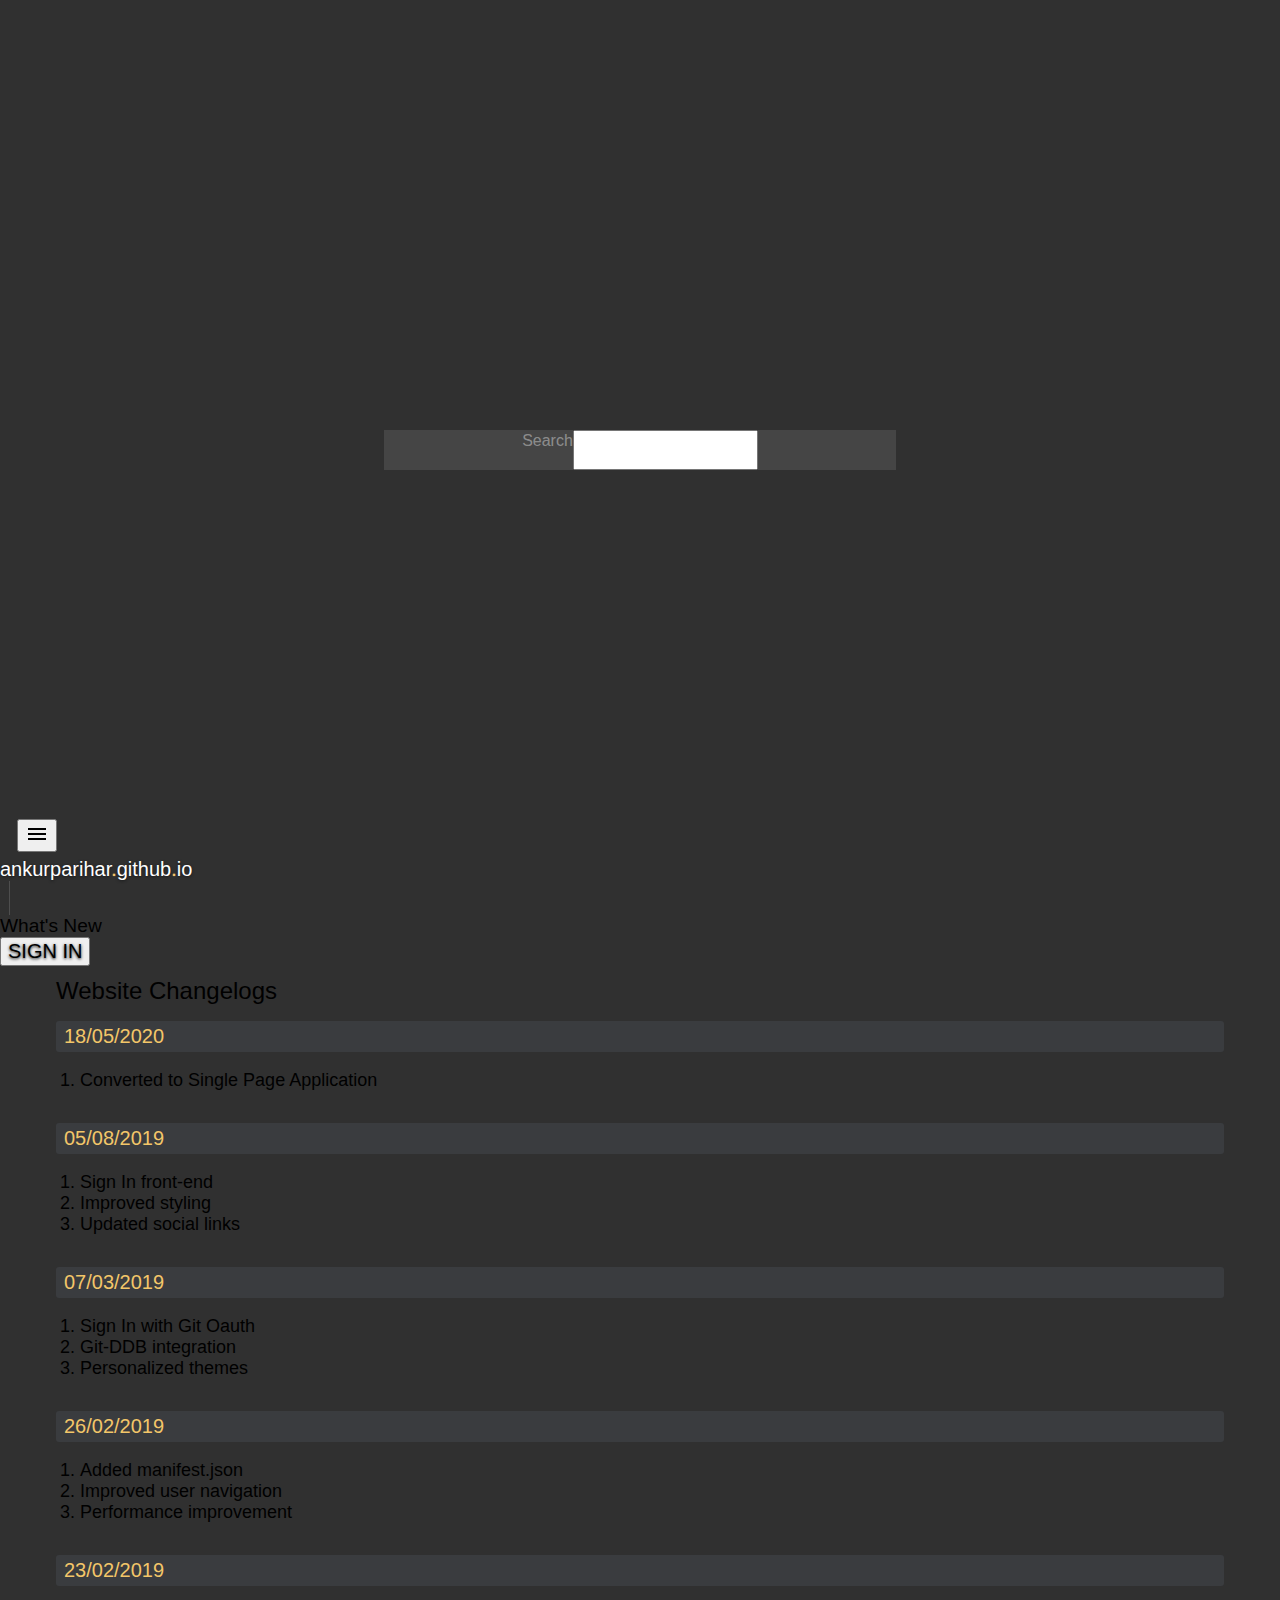
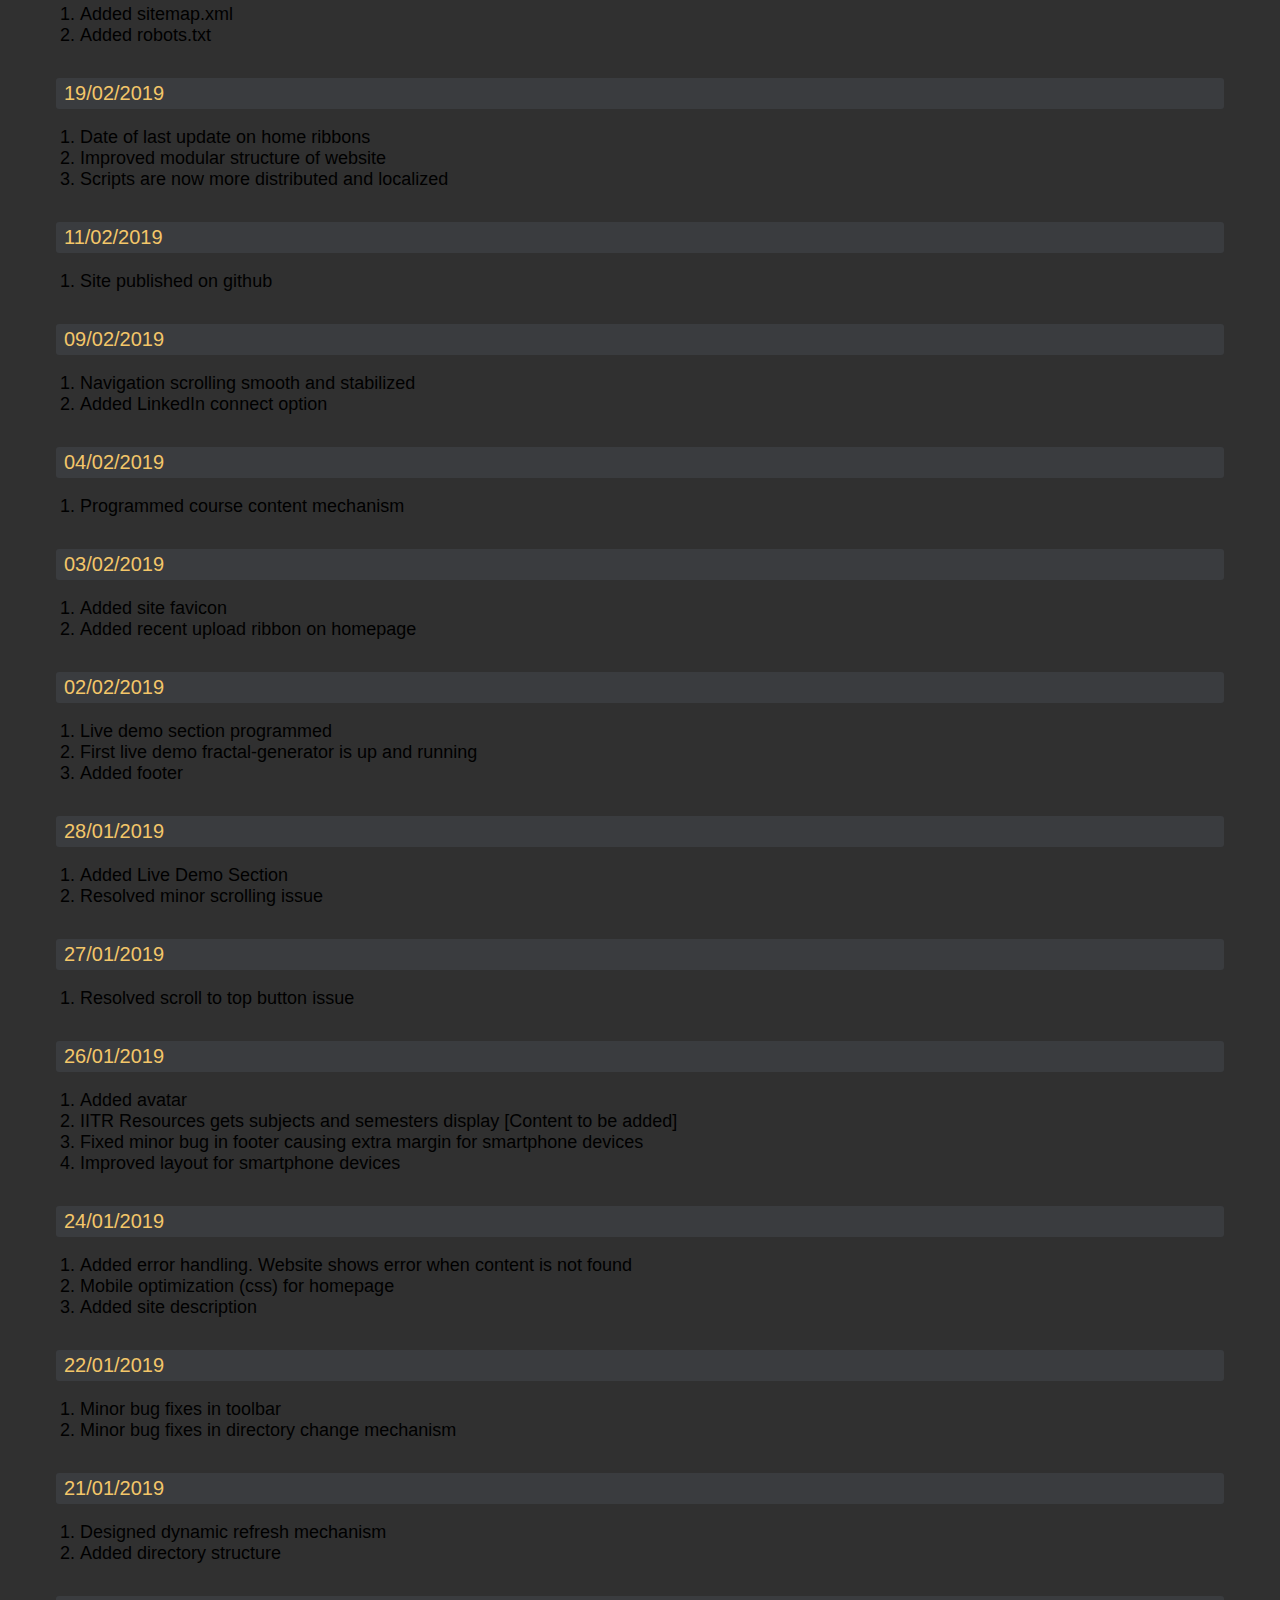
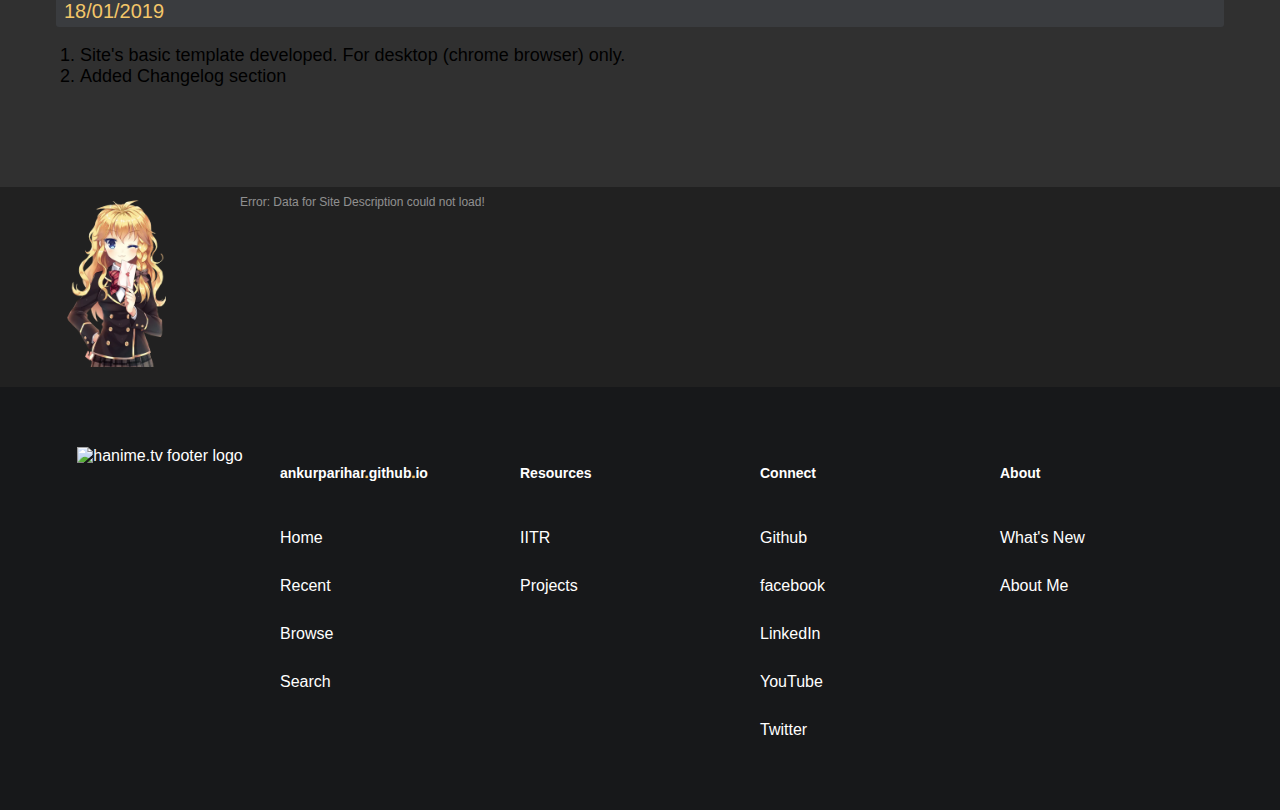
==== changelog/index.html @ 84c1e8cc "Simplified SPA mechanism" ====
<!DOCTYPE html>
<html lang="en">

<head>
	<script async src="https://www.googletagmanager.com/gtag/js?id=UA-135797512-1"></script>
	<script>
		window.dataLayer = window.dataLayer || [];

		function gtag() {
			dataLayer.push(arguments);
		}
		gtag('js', new Date());
		gtag('config', 'UA-135797512-1');
	</script>
	<meta charset="UTF-8">
	<meta name="viewport" content="width=device-width, initial-scale=1.0">
	<meta name="theme-color" content="#f3c669" />
	<meta name="msapplication-tap-highlight" content="no" />
	<meta name="Description" content="Ankur's little playground">
	<meta name="twitter:card" content="summary">
	<meta name="twitter:creator" content="@player4015">
	<meta property="og:title" content="Ankur's little playground">
	<meta property="og:url" content="https://ankurparihar.github.io/changelog">
	<meta property="og:description" content="Website changelog">
	<meta property="og:image" content="https://ankurparihar.github.io/media/walls/16.jpg">
	<meta property="og:type" content="website">
	<meta property="fb:app_id" content="375052696661430">
	<meta http-equiv="keywords" content="Ankur, Ankur Parihar, player4015, ankurparihar, sc4ry_cr0w, IITR, IITRoorkee, IIT Roorkee, Indian Institute of Technology Roorkee, Jodhpur, Roorkee, Rajasthan, undergraduate, UG, U.G., B.Tech, b.tech, b tech, collage">
	<title>Ankur's little playground</title>
	<link rel="manifest" href="/manifest.json">
	<link rel="shortcut icon" href="/media/img/AP-favicon.png">
	<link rel="stylesheet" href="/media/vuetify-1.0.17.min.css">
	<link rel="stylesheet" href="/media/style.css">
	<link rel="stylesheet" href="/media/simplebar.min.css">
	<link rel="stylesheet" href="/media/fonts.roboto.css">
	<link rel="stylesheet" href="/changelog/style.css" id="injectedCSS">
</head>

<body>
	<div id="app" data-app="true" class="application theme--dark app-index-page">
		<div class="overlay" id="overlay"></div>
		<div class="application--wrap">
			<aside id="side-navigation" class="navigation-drawer navigation-drawer--close navigation-drawer--fixed navigation-drawer--floating navigation-drawer--temporary" style="height:100%;margin-top:0px;max-height:calc(100% - 0px);transform:translateX(-250px);width:250px"
				data-booted="true">
				<div class="ndsc_fader"></div>
				<div class="navigation-drawer-scroll-container" data-simplebar id="simple_scrollbar">
					<div class="divider mt-5 pt-3"></div>
					<div class="list nav-drawer-list">
						<div>
							<a id="nav-home" href="/" class="list__tile list__tile--link" tabindex="-1">
								<div class="list__tile__action">
									<svg style="width:24px;height:24px" viewBox="0 0 24 24"><path fill="currentColor" d="M10,20V14H14V20H19V12H22L12,3L2,12H5V20H10Z"/></svg>
								</div>
								<div class="list__tile__content">
									<div class="list__tile__title">Home</div>
								</div>
							</a>
						</div>
						<div>
							<a id="nav-recent" href="/recent" class="list__tile list__tile--link" tabindex="-1">
								<div class="list__tile__action">
									<svg style="width:24px;height:24px" viewBox="0 0 24 24"><path fill="currentColor" d="M21,10.12H14.22L16.96,7.3C14.23,4.6 9.81,4.5 7.08,7.2C4.35,9.91 4.35,14.28 7.08,17C9.81,19.7 14.23,19.7 16.96,17C18.32,15.65 19,14.08 19,12.1H21C21,14.08 20.12,16.65 18.36,18.39C14.85,21.87 9.15,21.87 5.64,18.39C2.14,14.92 2.11,9.28 5.62,5.81C9.13,2.34 14.76,2.34 18.27,5.81L21,3V10.12M12.5,8V12.25L16,14.33L15.28,15.54L11,13V8H12.5Z"/></svg>
								</div>
								<div class="list__tile__content">
									<div class="list__tile__title">Recent</div>
								</div>
							</a>
						</div>
						<div>
							<a id="nav-browse" href="/browse" class="list__tile list__tile--link" tabindex="-1">
								<div class="list__tile__action">
									<svg style="width:24px;height:24px" viewBox="0 0 24 24"><path fill="currentColor" d="M7.2,11.2C8.97,11.2 10.4,12.63 10.4,14.4C10.4,16.17 8.97,17.6 7.2,17.6C5.43,17.6 4,16.17 4,14.4C4,12.63 5.43,11.2 7.2,11.2M14.8,16A2,2 0 0,1 16.8,18A2,2 0 0,1 14.8,20A2,2 0 0,1 12.8,18A2,2 0 0,1 14.8,16M15.2,4A4.8,4.8 0 0,1 20,8.8C20,11.45 17.85,13.6 15.2,13.6A4.8,4.8 0 0,1 10.4,8.8C10.4,6.15 12.55,4 15.2,4Z"/></svg>
								</div>
								<div class="list__tile__content">
									<div class="list__tile__title">Browse</div>
								</div>
							</a>
						</div>
						<div>
							<a id="nav-search" href="/search" class="list__tile list__tile--link" tabindex="-1">
								<div class="list__tile__action">
									<svg style="width:24px;height:24px" viewBox="0 0 24 24"><path fill="currentColor" d="M9.5,3A6.5,6.5 0 0,1 16,9.5C16,11.11 15.41,12.59 14.44,13.73L14.71,14H15.5L20.5,19L19,20.5L14,15.5V14.71L13.73,14.44C12.59,15.41 11.11,16 9.5,16A6.5,6.5 0 0,1 3,9.5A6.5,6.5 0 0,1 9.5,3M9.5,5C7,5 5,7 5,9.5C5,12 7,14 9.5,14C12,14 14,12 14,9.5C14,7 12,5 9.5,5Z"/></svg>
								</div>
								<div class="list__tile__content">
									<div class="list__tile__title">Search</div>
								</div>
							</a>
						</div>
					</div>
					<div class="list nav-drawer-list">
						<div class="subheader subheading grey--text text--darken-1">Resources</div>
						<div>
							<a id="nav-iitr" href="/res-iitr" class="list__tile list__tile--link" tabindex="-1">
								<div class="list__tile__action">
									<svg style="width:24px;height:24px" viewBox="0 0 24 24"><path fill="currentColor" d="M19,2L14,6.5V17.5L19,13V2M6.5,5C4.55,5 2.45,5.4 1,6.5V21.16C1,21.41 1.25,21.66 1.5,21.66C1.6,21.66 1.65,21.59 1.75,21.59C3.1,20.94 5.05,20.5 6.5,20.5C8.45,20.5 10.55,20.9 12,22C13.35,21.15 15.8,20.5 17.5,20.5C19.15,20.5 20.85,20.81 22.25,21.56C22.35,21.61 22.4,21.59 22.5,21.59C22.75,21.59 23,21.34 23,21.09V6.5C22.4,6.05 21.75,5.75 21,5.5V7.5L21,13V19C19.9,18.65 18.7,18.5 17.5,18.5C15.8,18.5 13.35,19.15 12,20V13L12,8.5V6.5C10.55,5.4 8.45,5 6.5,5V5Z"/></svg>
								</div>
								<div class="list__tile__content">
									<div class="list__tile__title">IITR</div>
								</div>
							</a>
						</div>
						<div>
							<a id="nav-projects" href="/projects" class="list__tile list__tile--link" tabindex="-1">
								<div class="list__tile__action">
									<svg style="width:24px;height:24px" viewBox="0 0 24 24"><path fill="currentColor" d="M18.36,2.64C20,2.64 21.36,4 21.36,5.64C21.36,7.29 20,8.64 18.36,8.64C16.71,8.64 15.36,7.29 15.36,5.64C15.36,5.34 15.41,5.06 15.5,4.8C14.43,4.29 13.25,4 12,4A8,8 0 0,0 4,12L4.04,12.84L2.05,13.05L2,12A10,10 0 0,1 12,2C13.69,2 15.28,2.42 16.67,3.16C17.16,2.83 17.74,2.64 18.36,2.64M18.36,4.64A1,1 0 0,0 17.36,5.64A1,1 0 0,0 18.36,6.64C18.92,6.64 19.36,6.19 19.36,5.64C19.36,5.08 18.92,4.64 18.36,4.64M5.64,15.36C7.29,15.36 8.64,16.71 8.64,18.36C8.64,18.66 8.59,18.94 8.5,19.2C9.57,19.71 10.75,20 12,20A8,8 0 0,0 20,12L19.96,11.16L21.95,10.95L22,12A10,10 0 0,1 12,22C10.31,22 8.72,21.58 7.33,20.84C6.84,21.17 6.26,21.36 5.64,21.36C4,21.36 2.64,20 2.64,18.36C2.64,16.71 4,15.36 5.64,15.36M5.64,17.36C5.08,17.36 4.64,17.81 4.64,18.36C4.64,18.92 5.08,19.36 5.64,19.36A1,1 0 0,0 6.64,18.36A1,1 0 0,0 5.64,17.36M12,8A4,4 0 0,1 16,12A4,4 0 0,1 12,16A4,4 0 0,1 8,12A4,4 0 0,1 12,8Z"/></svg>
								</div>
								<div class="list__tile__content">
									<div class="list__tile__title">Projects</div>
								</div>
							</a>
						</div>
					</div>
					<div class="list nav-drawer-list">
						<div class="subheader subheading grey--text text--darken-1">Account</div>
						<div>
							<a id="nav-sign-in" href="/sign-in" class="list__tile list__tile--link" tabindex="-1">
								<div class="list__tile__action">
									<svg style="width:24px;height:24px" viewBox="0 0 24 24"><path fill="currentColor" d="M10.09 15.59L11.5 17l5-5-5-5-1.41 1.41L12.67 11H3v2h9.67l-2.58 2.59zM19 3H5c-1.11 0-2 .9-2 2v4h2V5h14v14H5v-4H3v4c0 1.1.89 2 2 2h14c1.1 0 2-.9 2-2V5c0-1.1-.9-2-2-2z"/></svg>
								</div>
								<div class="list__tile__content">
									<div class="list__tile__title">Sign In</div>
								</div>
							</a>
						</div>
						<div style="display:none">
							<a id="nav-settings" href="/whats-new" class="list__tile list__tile--link" tabindex="-1">
								<div class="list__tile__action">
									<svg style="width:24px;height:24px" viewBox="0 0 24 24"><path fill="currentColor" d="M12,15.5A3.5,3.5 0 0,1 8.5,12A3.5,3.5 0 0,1 12,8.5A3.5,3.5 0 0,1 15.5,12A3.5,3.5 0 0,1 12,15.5M19.43,12.97C19.47,12.65 19.5,12.33 19.5,12C19.5,11.67 19.47,11.34 19.43,11L21.54,9.37C21.73,9.22 21.78,8.95 21.66,8.73L19.66,5.27C19.54,5.05 19.27,4.96 19.05,5.05L16.56,6.05C16.04,5.66 15.5,5.32 14.87,5.07L14.5,2.42C14.46,2.18 14.25,2 14,2H10C9.75,2 9.54,2.18 9.5,2.42L9.13,5.07C8.5,5.32 7.96,5.66 7.44,6.05L4.95,5.05C4.73,4.96 4.46,5.05 4.34,5.27L2.34,8.73C2.21,8.95 2.27,9.22 2.46,9.37L4.57,11C4.53,11.34 4.5,11.67 4.5,12C4.5,12.33 4.53,12.65 4.57,12.97L2.46,14.63C2.27,14.78 2.21,15.05 2.34,15.27L4.34,18.73C4.46,18.95 4.73,19.03 4.95,18.95L7.44,17.94C7.96,18.34 8.5,18.68 9.13,18.93L9.5,21.58C9.54,21.82 9.75,22 10,22H14C14.25,22 14.46,21.82 14.5,21.58L14.87,18.93C15.5,18.67 16.04,18.34 16.56,17.94L19.05,18.95C19.27,19.03 19.54,18.95 19.66,18.73L21.66,15.27C21.78,15.05 21.73,14.78 21.54,14.63L19.43,12.97Z"/></svg>
								</div>
								<div class="list__tile__content">
									<div class="list__tile__title">Settings</div>
								</div>
							</a>
						</div>
						<div>
							<a id="nav-acc-switch" href="/sign-in" class="list__tile list__tile--link" tabindex="-1">
								<div class="list__tile__action">
									<svg style="width:24px;height:24px" viewBox="0 0 24 24"><path fill="currentColor" d="M16,9C18.33,9 23,10.17 23,12.5V15H17V12.5C17,11 16.19,9.89 15.04,9.05L16,9M8,9C10.33,9 15,10.17 15,12.5V15H1V12.5C1,10.17 5.67,9 8,9M8,7A3,3 0 0,1 5,4A3,3 0 0,1 8,1A3,3 0 0,1 11,4A3,3 0 0,1 8,7M16,7A3,3 0 0,1 13,4A3,3 0 0,1 16,1A3,3 0 0,1 19,4A3,3 0 0,1 16,7M9,16.75V19H15V16.75L18.25,20L15,23.25V21H9V23.25L5.75,20L9,16.75Z"/></svg>
								</div>
								<div class="list__tile__content">
									<div class="list__tile__title">Switch accounts</div>
								</div>
							</a>
						</div>
						<div>
							<a id="nav-sign-out" class="list__tile list__tile--link" tabindex="-1">
								<div class="list__tile__action">
									<svg style="width:24px;height:24px" viewBox="0 0 24 24"><path fill="currentColor" d="M16.56,5.44L15.11,6.89C16.84,7.94 18,9.83 18,12A6,6 0 0,1 12,18A6,6 0 0,1 6,12C6,9.83 7.16,7.94 8.88,6.88L7.44,5.44C5.36,6.88 4,9.28 4,12A8,8 0 0,0 12,20A8,8 0 0,0 20,12C20,9.28 18.64,6.88 16.56,5.44M13,3H11V13H13"/></svg>
								</div>
								<div class="list__tile__content">
									<div class="list__tile__title">Sign Out</div>
								</div>
							</a>
						</div>
					</div>
					<div class="list nav-drawer-list">
						<div class="subheader subheading grey--text text--darken-1">Connect</div>
						<div>
							<a id="nav-github" href="https://github.com/ankurparihar" target="_blank" rel="noopener" class="list__tile list__tile--link" tabindex="-1">
								<div class="list__tile__action">
									<svg style="width:24px;height:24px" viewBox="0 0 24 24"><path fill="currentColor" d="M12,2A10,10 0 0,0 2,12C2,16.42 4.87,20.17 8.84,21.5C9.34,21.58 9.5,21.27 9.5,21C9.5,20.77 9.5,20.14 9.5,19.31C6.73,19.91 6.14,17.97 6.14,17.97C5.68,16.81 5.03,16.5 5.03,16.5C4.12,15.88 5.1,15.9 5.1,15.9C6.1,15.97 6.63,16.93 6.63,16.93C7.5,18.45 8.97,18 9.54,17.76C9.63,17.11 9.89,16.67 10.17,16.42C7.95,16.17 5.62,15.31 5.62,11.5C5.62,10.39 6,9.5 6.65,8.79C6.55,8.54 6.2,7.5 6.75,6.15C6.75,6.15 7.59,5.88 9.5,7.17C10.29,6.95 11.15,6.84 12,6.84C12.85,6.84 13.71,6.95 14.5,7.17C16.41,5.88 17.25,6.15 17.25,6.15C17.8,7.5 17.45,8.54 17.35,8.79C18,9.5 18.38,10.39 18.38,11.5C18.38,15.32 16.04,16.16 13.81,16.41C14.17,16.72 14.5,17.33 14.5,18.26C14.5,19.6 14.5,20.68 14.5,21C14.5,21.27 14.66,21.59 15.17,21.5C19.14,20.16 22,16.42 22,12A10,10 0 0,0 12,2Z"/></svg>
								</div>
								<div class="list__tile__content">
									<div class="list__tile__title" style="color:#ffffff">Github</div>
								</div>
							</a>
						</div>
						<div>
							<a id="nav-facebook" href="https://www.facebook.com/ankur.parihar.773" target="_blank" rel="noopener" class="list__tile list__tile--link" tabindex="-1">
								<div class="list__tile__action">
									<svg style="width:24px;height:24px" viewBox="0 0 24 24"><path fill="#ffffff" d="M17,2V2H17V6H15C14.31,6 14,6.81 14,7.5V10H14L17,10V14H14V22H10V14H7V10H10V6A4,4 0 0,1 14,2H17Z"/></svg>
								</div>
								<div class="list__tile__content">
									<div class="list__tile__title" style="color:#ffffff">facebook</div>
								</div>
							</a>
						</div>
						<div>
							<a id="nav-linkedin" href="https://www.linkedin.com/in/ankur-parihar" target="_blank" rel="noopener" class="list__tile list__tile--link" tabindex="-1">
								<div class="list__tile__action">
									<svg style="width:24px;height:24px" viewBox="0 0 24 24"><path fill="#ffffff" d="M19,3A2,2 0 0,1 21,5V19A2,2 0 0,1 19,21H5A2,2 0 0,1 3,19V5A2,2 0 0,1 5,3H19M18.5,18.5V13.2A3.26,3.26 0 0,0 15.24,9.94C14.39,9.94 13.4,10.46 12.92,11.24V10.13H10.13V18.5H12.92V13.57C12.92,12.8 13.54,12.17 14.31,12.17A1.4,1.4 0 0,1 15.71,13.57V18.5H18.5M6.88,8.56A1.68,1.68 0 0,0 8.56,6.88C8.56,5.95 7.81,5.19 6.88,5.19A1.69,1.69 0 0,0 5.19,6.88C5.19,7.81 5.95,8.56 6.88,8.56M8.27,18.5V10.13H5.5V18.5H8.27Z"/></svg>
								</div>
								<div class="list__tile__content">
									<div class="list__tile__title" style="color:#ffffff">LinkedIn</div>
								</div>
							</a>
						</div>
						<div>
							<a id="nav-youtube" href="https://www.youtube.com/channel/UCZtMy2-T3L5WGbtmMszP35w" target="_blank" rel="noopener" class="list__tile list__tile--link" tabindex="-1">
								<div class="list__tile__action">
									<svg style="width:24px;height:24px" viewBox="0 0 24 24"><path fill="#ffffff" d="M10,15L15.19,12L10,9V15M21.56,7.17C21.69,7.64 21.78,8.27 21.84,9.07C21.91,9.87 21.94,10.56 21.94,11.16L22,12C22,14.19 21.84,15.8 21.56,16.83C21.31,17.73 20.73,18.31 19.83,18.56C19.36,18.69 18.5,18.78 17.18,18.84C15.88,18.91 14.69,18.94 13.59,18.94L12,19C7.81,19 5.2,18.84 4.17,18.56C3.27,18.31 2.69,17.73 2.44,16.83C2.31,16.36 2.22,15.73 2.16,14.93C2.09,14.13 2.06,13.44 2.06,12.84L2,12C2,9.81 2.16,8.2 2.44,7.17C2.69,6.27 3.27,5.69 4.17,5.44C4.64,5.31 5.5,5.22 6.82,5.16C8.12,5.09 9.31,5.06 10.41,5.06L12,5C16.19,5 18.8,5.16 19.83,5.44C20.73,5.69 21.31,6.27 21.56,7.17Z"/><path fill="#000000" d="M10,15L15.19,12L10,9V15Z"/></svg>
								</div>
								<div class="list__tile__content">
									<div class="list__tile__title" style="color:#ffffff">YouTube</div>
								</div>
							</a>
						</div>
						<div>
							<a id="nav-twitter" href="https://twitter.com/player4015" target="_blank" rel="noopener" class="list__tile list__tile--link" tabindex="-1">
								<div class="list__tile__action">
									<svg style="width:24px;height:24px" viewBox="0 0 24 24"><path fill="#ffffff" d="M22.46,6C21.69,6.35 20.86,6.58 20,6.69C20.88,6.16 21.56,5.32 21.88,4.31C21.05,4.81 20.13,5.16 19.16,5.36C18.37,4.5 17.26,4 16,4C13.65,4 11.73,5.92 11.73,8.29C11.73,8.63 11.77,8.96 11.84,9.27C8.28,9.09 5.11,7.38 3,4.79C2.63,5.42 2.42,6.16 2.42,6.94C2.42,8.43 3.17,9.75 4.33,10.5C3.62,10.5 2.96,10.3 2.38,10C2.38,10 2.38,10 2.38,10.03C2.38,12.11 3.86,13.85 5.82,14.24C5.46,14.34 5.08,14.39 4.69,14.39C4.42,14.39 4.15,14.36 3.89,14.31C4.43,16 6,17.26 7.89,17.29C6.43,18.45 4.58,19.13 2.56,19.13C2.22,19.13 1.88,19.11 1.54,19.07C3.44,20.29 5.7,21 8.12,21C16,21 20.33,14.46 20.33,8.79C20.33,8.6 20.33,8.42 20.32,8.23C21.16,7.63 21.88,6.87 22.46,6Z"/></svg>
								</div>
								<div class="list__tile__content">
									<div class="list__tile__title" style="color:#ffffff">Twitter</div>
								</div>
							</a>
						</div>
					</div>
					<div class="list nav-drawer-list">
						<div class="subheader subheading grey--text text--darken-1">About</div>
						<div>
							<a id="nav-change" href="/changelog" class="primary--text list__tile--active list__tile list__tile--link" tabindex="-1">
								<div class="list__tile__action">
									<svg style="width:24px;height:24px" viewBox="0 0 24 24"><path fill="currentColor" d="M6.18,15.64A2.18,2.18 0 0,1 8.36,17.82C8.36,19 7.38,20 6.18,20C5,20 4,19 4,17.82A2.18,2.18 0 0,1 6.18,15.64M4,4.44A15.56,15.56 0 0,1 19.56,20H16.73A12.73,12.73 0 0,0 4,7.27V4.44M4,10.1A9.9,9.9 0 0,1 13.9,20H11.07A7.07,7.07 0 0,0 4,12.93V10.1Z"/></svg>
								</div>
								<div class="list__tile__content">
									<div class="list__tile__title">What's New</div>
								</div>
							</a>
						</div>
						<div>
							<a id="nav-about-me" href="/about-me" class="list__tile list__tile--link" tabindex="-1">
								<div class="list__tile__action">
									<svg style="width:24px;height:24px" viewBox="0 0 24 24"><path fill="currentColor" d="M12,4A4,4 0 0,1 16,8A4,4 0 0,1 12,12A4,4 0 0,1 8,8A4,4 0 0,1 12,4M12,14C16.42,14 20,15.79 20,18V20H4V18C4,15.79 7.58,14 12,14Z"/></svg>
								</div>
								<div class="list__tile__content">
									<div class="list__tile__title">About Me</div>
								</div>
							</a>
						</div>
					</div>
					<div class="divider mb-5"></div>
				</div>
				<div class="navigation-drawer__border"></div>
			</aside>
			<nav id="toolbar" class="toolbar toolbar--fixed transparent elevation-0" style="margin-top:0px;padding-right:0px;padding-left:0px" data-booted="true">
				<div class="toolbar__content">
					<button type="button" class="nav_drawer_toggle btn btn--icon" style="position:relative" aria-label="Navigate">
						<div class="btn__content">
							<svg style="width:24px;height:24px" viewBox="0 0 24 24"><path fill="currentColor" d="M3,6H21V8H3V6M3,11H21V13H3V11M3,16H21V18H3V16Z"/></svg>
						</div>
					</button>
					<a href="https://ankurparihar.github.io" rel="noopener" tabindex="-1" id="toolbar-logo" class="logo-text btn btn--flat btn--large btn--router" style="position:relative;">
						<div class="btn__content">ankurparihar<span class="highlight">.</span>github<span class="highlight">.</span>io</div>
					</a>
					<div class="divider-vertical"></div>
					<span id="page-location-text" class="page-location-text">What's New</span>
					<div class="spacer spacer-left"></div>
					<div id="toolbar-search" class="card card--flat card--hover theme--light toolbar-search flex" style="height:auto" oninput="alterSearchLabel()">
						<div class="toolbar-search__bar flex row justify-center align-center relative input-group input-group--hide-details theme--light input-group--text-field input-group--single-line primary--text">
							<label for="search_bar">Search</label>
							<div class="input-group__input">
								<input id="search_bar" autocomplete="off" autocapitalize="off" spellcheck="false" tabindex="0" type="text" value="">
							</div>
							<div class="input-group__details"></div>
						</div>
						<div class="menu flex" style="display:inline-block;"></div>
					</div>
					<div class="spacer spacer-right"></div>
					<div class="user-options">
						<button type="button" class="log-in-text btn btn--flat btn--large">
							<div class="btn__content">
								<span>SIGN IN</span>
							</div>
						</button>
					</div>
				</div>
			</nav>
			<main class="content" style="padding-top:0px;padding-right:0px;padding-bottom:0px;padding-left:0px" data-booted="true">
				<div class="content--wrap">
					<div class="container pa-0 fluid">
						<div class="whats_new general page full-page-height">
							<h2>Website Changelogs</h2>
							<div class="change">
								<div class="change__header primary-color">18/05/2020</div>
								<ol>
									<li>Converted to Single Page Application</li>
								</ol>
							</div>
							<div class="change">
								<div class="change__header primary-color">05/08/2019</div>
								<ol>
									<li>Sign In front-end</li>
									<li>Improved styling</li>
									<li>Updated social links</li>
								</ol>
							</div>
							<div class="change">
								<div class="change__header primary-color">07/03/2019</div>
								<ol>
									<li>Sign In with Git Oauth</li>
									<li>Git-DDB integration</li>
									<li>Personalized themes</li>
								</ol>
							</div>
							<div class="change">
								<div class="change__header primary-color">26/02/2019</div>
								<ol>
									<li>Added manifest.json</li>
									<li>Improved user navigation</li>
									<li>Performance improvement</li>
								</ol>
							</div>
							<div class="change">
								<div class="change__header primary-color">23/02/2019</div>
								<ol>
									<li>Added sitemap.xml</li>
									<li>Added robots.txt</li>
								</ol>
							</div>
							<div class="change">
								<div class="change__header primary-color">19/02/2019</div>
								<ol>
									<li>Date of last update on home ribbons</li>
									<li>Improved modular structure of website</li>
									<li>Scripts are now more distributed and localized</li>
								</ol>
							</div>
							<div class="change">
								<div class="change__header primary-color">11/02/2019</div>
								<ol>
									<li>Site published on github</li>
								</ol>
							</div>
							<div class="change">
								<div class="change__header primary-color">09/02/2019</div>
								<ol>
									<li>Navigation scrolling smooth and stabilized</li>
									<li>Added LinkedIn connect option</li>
								</ol>
							</div>
							<div class="change">
								<div class="change__header primary-color">04/02/2019</div>
								<ol>
									<li>Programmed course content mechanism</li>
								</ol>
							</div>
							<div class="change">
								<div class="change__header primary-color">03/02/2019</div>
								<ol>
									<li>Added site favicon</li>
									<li>Added recent upload ribbon on homepage</li>
								</ol>
							</div>
							<div class="change">
								<div class="change__header primary-color">02/02/2019</div>
								<ol>
									<li>Live demo section programmed</li>
									<li>First live demo fractal-generator is up and running</li>
									<li>Added footer</li>
								</ol>
							</div>
							<div class="change">
								<div class="change__header primary-color">28/01/2019</div>
								<ol>
									<li>Added Live Demo Section</li>
									<li>Resolved minor scrolling issue</li>
								</ol>
							</div>
							<div class="change">
								<div class="change__header primary-color">27/01/2019</div>
								<ol>
									<li>Resolved scroll to top button issue</li>
								</ol>
							</div>
							<div class="change">
								<div class="change__header primary-color">26/01/2019</div>
								<ol>
									<li>Added avatar</li>
									<li>IITR Resources gets subjects and semesters display [Content to be added]</li>
									<li>Fixed minor bug in footer causing extra margin for smartphone devices</li>
									<li>Improved layout for smartphone devices</li>
								</ol>
							</div>
							<div class="change">
								<div class="change__header primary-color">24/01/2019</div>
								<ol>
									<li>Added error handling. Website shows error when content is not found</li>
									<li>Mobile optimization (css) for homepage</li>
									<li>Added site description</li>
								</ol>
							</div>
							<div class="change">
								<div class="change__header primary-color">22/01/2019</div>
								<ol>
									<li>Minor bug fixes in toolbar</li>
									<li>Minor bug fixes in directory change mechanism</li>
								</ol>
							</div>
							<div class="change">
								<div class="change__header primary-color">21/01/2019</div>
								<ol>
									<li>Designed dynamic refresh mechanism</li>
									<li>Added directory structure</li>
								</ol>
							</div>
							<div class="change">
								<div class="change__header primary-color">18/01/2019</div>
								<ol>
									<li>Site's basic template developed. For desktop (chrome browser) only.</li>
									<li>Added Changelog section</li>
								</ol>
							</div>
							<div class="divider"></div>
						</div>
					</div>
				</div>
			</main>
			<div class="site-description">
				<div class="sd-content" id="sd-container">Error: Data for Site Description could not load!</div>
			</div>
			<footer class="footer">
				<div class="footer__main">
					<div class="flex footer__column footer__column--logo">
						<a href="/" class="footer__logo-link nuxt-link-exact-active nuxt-link-active">
							<img src="/media/img/logo-50.png" alt="hanime.tv footer logo">
						</a>
					</div>
					<div class="flex footer__column">
						<h4 class="footer__header pb-3">ankurparihar<span class="highlight">.</span>github<span class="highlight">.</span>io</h4>
						<ul class="footer__list">
							<li class="footer__item"><a class="footer__link" href="/">Home</a></li>
							<li class="footer__item"><a class="footer__link" href="/recent">Recent</a></li>
							<li class="footer__item"><a class="footer__link" href="/browse">Browse</a></li>
							<li class="footer__item"><a class="footer__link" href="/search">Search</a></li>
						</ul>
					</div>
					<div class="flex footer__column">
						<h4 class="footer__header pb-3">Resources</h4>
						<ul class="footer__list">
							<li class="footer__item"><a class="footer__link" href="/res-iitr">IITR</a></li>
							<li class="footer__item"><a class="footer__link" href="/projects">Projects</a></li>
						</ul>
					</div>
					<div class="flex footer__column">
						<h4 class="footer__header pb-3">Connect</h4>
						<ul class="footer__list">
							<li class="footer__item"><a target="_blank" rel="noopener" class="footer__link" href="https://github.com/ankurparihar">Github</a></li>
							<li class="footer__item"><a target="_blank" rel="noopener" class="footer__link" href="https://www.facebook.com/ankur.parihar.773">facebook</a></li>
							<li class="footer__item"><a target="_blank" rel="noopener" class="footer__link" href="https://www.linkedin.com/in/ankur-parihar">LinkedIn</a></li>
							<li class="footer__item"><a target="_blank" rel="noopener" class="footer__link" href="https://www.youtube.com/channel/UCZtMy2-T3L5WGbtmMszP35w">YouTube</a></li>
							<li class="footer__item"><a target="_blank" rel="noopener" class="footer__link" href="https://twitter.com/player4015">Twitter</a></li>
						</ul>
					</div>
					<div class="flex footer__column">
						<h4 class="footer__header pb-3">About</h4>
						<ul class="footer__list">
							<li class="footer__item"><a href="/changelog" class="footer__link">What's New</a></li>
							<li class="footer__item"><a href="/about-me" class="footer__link">About Me</a></li>
						</ul>
					</div>
				</div>
			</footer>
			<button id="back-to-top-btn" type="button" class="search-fab elevation-3 btn btn--bottom btn--floating btn--fixed btn--right theme--dark primary" style="transform-origin:center center;display:none;">
				<div class="btn__content">
					<svg style="width:24px;height:24px" viewBox="0 0 24 24"><path fill="currentColor" d="M7.41,15.41L12,10.83L16.59,15.41L18,14L12,8L6,14L7.41,15.41Z"/></svg>
				</div>
			</button>
		</div>
	</div>
	<script>
		var curr_page = "/changelog"
	</script>
	<script src="/media/simplebar.min.js" type="text/javascript"></script>
	<script src="/media/script.js" type="text/javascript"></script>
</body>

</html>
---- media/style.css ----
body,
html {
	background: #303030;
	margin: 0;
	padding: 0
}

::-moz-selection {
	background: rgba(255, 255, 255, 0.1)!important;
	color: inherit!important;
	text-shadow: inherit!important;
}

::selection {
	background: rgba(255, 255, 255, 0.1)!important;
	color: inherit!important;
	text-shadow: inherit!important;
}

a {
	color: #f3c669;
}

.highlight {
	color: #f3c669;
	text-shadow: 0 0 1px #f3c669;
}

.btn {
	text-transform: none!important;
}

.general a {
	color: #f3c669 !important;
}

.primary-color {
	color: #f3c669 !important;
}

.primary-caret {
	caret-color: #f3c669;
}

.primary-hover:hover {
	background-color: #f3c669 !important;
}

.primary-color-hover:hover,
.primary-color-hover:hover * {
	color: #f3c669 !important;
}

.primary-border-color {
	border-color: #f3c669 !important;
}

.avatar-container.upgraded {
	border: 2px solid #f3c669;
}

.ribbon-custom-color .banner::after,
.ribbon-custom-color .banner::before {
	background-color: #f3c669;
}

.ribbon-custom-color .text::before,
.ribbon-custom-color .text::after,
.no-css-transforms .ribbon-custom-color .text {
	background-color: #f3c669;
}

.primary {
	background-color: #f3c669 !important;
	border-color: #f3c669 !important;
}

.primary--text {
	color: #f3c669 !important;
}

.primary--text input,
.primary--text textarea {
	caret-color: #f3c669 !important;
}

.primary--after::after {
	background: #f3c669 !important;
}

.primary.lighten-5 {
	background-color: #fffff3 !important;
	border-color: #fffff3 !important;
}

.primary--text.text--lighten-5 {
	color: #fffff3 !important;
}

.primary--text.text--lighten-5 input,
.primary--text.text--lighten-5 textarea {
	caret-color: #fffff3 !important;
}

.primary.lighten-5--after::after {
	background: #fffff3 !important;
}

.primary.lighten-4 {
	background-color: #ffffd6 !important;
	border-color: #ffffd6 !important;
}

.primary--text.text--lighten-4 {
	color: #ffffd6 !important;
}

.primary--text.text--lighten-4 input,
.primary--text.text--lighten-4 textarea {
	caret-color: #ffffd6 !important;
}

.primary.lighten-4--after::after {
	background: #ffffd6 !important;
}

.primary.lighten-3 {
	background-color: #ffffba !important;
	border-color: #ffffba !important;
}

.primary--text.text--lighten-3 {
	color: #ffffba !important;
}

.primary--text.text--lighten-3 input,
.primary--text.text--lighten-3 textarea {
	caret-color: #ffffba !important;
}

.primary.lighten-3--after::after {
	background: #ffffba !important;
}

.primary.lighten-2 {
	background-color: #ffff9e !important;
	border-color: #ffff9e !important;
}

.primary--text.text--lighten-2 {
	color: #ffff9e !important;
}

.primary--text.text--lighten-2 input,
.primary--text.text--lighten-2 textarea {
	caret-color: #ffff9e !important;
}

.primary.lighten-2--after::after {
	background: #ffff9e !important;
}

.primary.lighten-1 {
	background-color: #ffe283 !important;
	border-color: #ffe283 !important;
}

.primary--text.text--lighten-1 {
	color: #ffe283 !important;
}

.primary--text.text--lighten-1 input,
.primary--text.text--lighten-1 textarea {
	caret-color: #ffe283 !important;
}

.primary.lighten-1--after::after {
	background: #ffe283 !important;
}

.primary.darken-1 {
	background-color: #d5ab4f !important;
	border-color: #d5ab4f !important;
}

.primary--text.text--darken-1 {
	color: #d5ab4f !important;
}

.primary--text.text--darken-1 input,
.primary--text.text--darken-1 textarea {
	caret-color: #d5ab4f !important;
}

.primary.darken-1--after::after {
	background: #d5ab4f !important;
}

.primary.darken-2 {
	background-color: #b89035 !important;
	border-color: #b89035 !important;
}

.primary--text.text--darken-2 {
	color: #b89035 !important;
}

.primary--text.text--darken-2 input,
.primary--text.text--darken-2 textarea {
	caret-color: #b89035 !important;
}

.primary.darken-2--after::after {
	background: #b89035 !important;
}

.primary.darken-3 {
	background-color: #9b771a !important;
	border-color: #9b771a !important;
}

.primary--text.text--darken-3 {
	color: #9b771a !important;
}

.primary--text.text--darken-3 input,
.primary--text.text--darken-3 textarea {
	caret-color: #9b771a !important;
}

.primary.darken-3--after::after {
	background: #9b771a !important;
}

.primary.darken-4 {
	background-color: #7f5e00 !important;
	border-color: #7f5e00 !important;
}

.primary--text.text--darken-4 {
	color: #7f5e00 !important;
}

.primary--text.text--darken-4 input,
.primary--text.text--darken-4 textarea {
	caret-color: #7f5e00 !important;
}

.primary.darken-4--after::after {
	background: #7f5e00 !important;
}

.accent {
	background-color: #f3c669 !important;
	border-color: #f3c669 !important;
}

.accent--text {
	color: #f3c669 !important;
}

.accent--text input,
.accent--text textarea {
	caret-color: #f3c669 !important;
}

.accent--after::after {
	background: #f3c669 !important;
}

.accent.lighten-5 {
	background-color: #fffff3 !important;
	border-color: #fffff3 !important;
}

.accent--text.text--lighten-5 {
	color: #fffff3 !important;
}

.accent--text.text--lighten-5 input,
.accent--text.text--lighten-5 textarea {
	caret-color: #fffff3 !important;
}

.accent.lighten-5--after::after {
	background: #fffff3 !important;
}

.accent.lighten-4 {
	background-color: #ffffd6 !important;
	border-color: #ffffd6 !important;
}

.accent--text.text--lighten-4 {
	color: #ffffd6 !important;
}

.accent--text.text--lighten-4 input,
.accent--text.text--lighten-4 textarea {
	caret-color: #ffffd6 !important;
}

.accent.lighten-4--after::after {
	background: #ffffd6 !important;
}

.accent.lighten-3 {
	background-color: #ffffba !important;
	border-color: #ffffba !important;
}

.accent--text.text--lighten-3 {
	color: #ffffba !important;
}

.accent--text.text--lighten-3 input,
.accent--text.text--lighten-3 textarea {
	caret-color: #ffffba !important;
}

.accent.lighten-3--after::after {
	background: #ffffba !important;
}

.accent.lighten-2 {
	background-color: #ffff9e !important;
	border-color: #ffff9e !important;
}

.accent--text.text--lighten-2 {
	color: #ffff9e !important;
}

.accent--text.text--lighten-2 input,
.accent--text.text--lighten-2 textarea {
	caret-color: #ffff9e !important;
}

.accent.lighten-2--after::after {
	background: #ffff9e !important;
}

.accent.lighten-1 {
	background-color: #ffe283 !important;
	border-color: #ffe283 !important;
}

.accent--text.text--lighten-1 {
	color: #ffe283 !important;
}

.accent--text.text--lighten-1 input,
.accent--text.text--lighten-1 textarea {
	caret-color: #ffe283 !important;
}

.accent.lighten-1--after::after {
	background: #ffe283 !important;
}

.accent.darken-1 {
	background-color: #d5ab4f !important;
	border-color: #d5ab4f !important;
}

.accent--text.text--darken-1 {
	color: #d5ab4f !important;
}

.accent--text.text--darken-1 input,
.accent--text.text--darken-1 textarea {
	caret-color: #d5ab4f !important;
}

.accent.darken-1--after::after {
	background: #d5ab4f !important;
}

.accent.darken-2 {
	background-color: #b89035 !important;
	border-color: #b89035 !important;
}

.accent--text.text--darken-2 {
	color: #b89035 !important;
}

.accent--text.text--darken-2 input,
.accent--text.text--darken-2 textarea {
	caret-color: #b89035 !important;
}

.accent.darken-2--after::after {
	background: #b89035 !important;
}

.accent.darken-3 {
	background-color: #9b771a !important;
	border-color: #9b771a !important;
}

.accent--text.text--darken-3 {
	color: #9b771a !important;
}

.accent--text.text--darken-3 input,
.accent--text.text--darken-3 textarea {
	caret-color: #9b771a !important;
}

.accent.darken-3--after::after {
	background: #9b771a !important;
}

.accent.darken-4 {
	background-color: #7f5e00 !important;
	border-color: #7f5e00 !important;
}

.accent--text.text--darken-4 {
	color: #7f5e00 !important;
}

.accent--text.text--darken-4 input,
.accent--text.text--darken-4 textarea {
	caret-color: #7f5e00 !important;
}

.accent.darken-4--after::after {
	background: #7f5e00 !important;
}

.lightest-color {
	color: #fff
}

.lighter-color {
	color: #eee
}

.normal-color {
	color: #3a3c3f
}

.dark-color {
	color: #303030
}

.success-color {
	color: #00e676
}

.danger-color {
	color: #e53935
}

.accounts {
	padding: 80px 0;
	overflow: hidden
}

.accounts .bg {
	position: absolute;
	left: 0;
	top: 0;
	width: 100%;
	height: 100%;
	background: #303030 url(https://static-assets.highwinds-cdn.com/images/site-bg-1.jpg) top center/cover no-repeat
}

.accounts .fader {
	position: absolute;
	bottom: 0;
	left: 0;
	width: 100%;
	height: 20vh;
	background: -webkit-linear-gradient(0deg, #303030, rgba(48, 48, 48, 0));
	background: -moz-linear-gradient(0deg, #303030, rgba(48, 48, 48, 0));
	background: -ms-linear-gradient(0deg, #303030, rgba(48, 48, 48, 0));
	background: -o-linear-gradient(0deg, #303030, rgba(48, 48, 48, 0));
	background: linear-gradient(0deg, #303030, rgba(48, 48, 48, 0))
}

.accounts .panel {
	position: relative;
	width: 92vw;
	max-width: 450px;
	min-height: 300px;
	border-radius: 3px;
	background: rgba(0, 0, 0, .5)!important
}

.accounts .panel .borders {
	position: absolute;
	border-top: 1px solid rgba(255, 255, 255, .1);
	border-right: 1px solid rgba(255, 255, 255, .05);
	border-left: 1px solid rgba(255, 255, 255, .05);
	border-bottom: 1px solid rgba(23, 24, 26, .05);
	border-radius: 3px;
	width: 100%;
	height: 100%
}

.accounts .panel .logo {
	margin-top: 16px
}

.accounts .panel .card__title {
	font-size: 24px;
	font-weight: 300;
	padding-bottom: 0
}

@media (min-width:600px) {
	.accounts .panel .card__title {
		font-size: 30px
	}
}

.accounts .panel .msg {
	font-size: 16px;
	margin: 16px
}

@media (min-width:600px) {
	.accounts .panel .msg {
		margin: 16px 24px
	}
}

.accounts .panel .card__text {
	padding-top: 0;
	padding-bottom: 0
}

.accounts .panel .card__text .group+.group {
	margin-top: 16px
}

@media (min-width:600px) {
	.accounts .panel .card__text .group+.group {
		margin-top: 24px
	}
}

.accounts .panel .card__text .group:last-of-type {
	margin-bottom: 16px
}

@media (min-width:600px) {
	.accounts .panel .card__text .group:last-of-type {
		margin-bottom: 24px
	}
}

.accounts .panel .card__actions {
	padding: 0 16px;
	border-top: 1px solid rgba(58, 60, 63, .5);
	background: rgba(17, 17, 17, .75)
}

.accounts .panel .card__actions .actions__text {
	margin-top: 16px;
	margin-bottom: 0;
	opacity: 0;
	transition: all 280ms cubic-bezier(.5, 0, .1, 1)
}

@media (min-width:600px) {
	.accounts .panel .card__actions .actions__text {
		margin-top: 24px;
		margin-bottom: 0
	}
}

.accounts .panel .card__actions .actions__text.active {
	opacity: 1
}

.accounts .panel .card__actions .btn_secondary {
	margin-top: 16px;
	margin-bottom: 16px
}

@media (min-width:600px) {
	.accounts .panel .card__actions .btn_secondary {
		margin-top: 24px;
		margin-bottom: 24px
	}
}

.accounts .panel .htv-input {
	max-width: 402px;
	margin: 0 auto
}

.accounts .panel .htv-input input {
	height: 48px!important;
	padding: 0 16px
}

.accounts .panel .htv-input input:-webkit-autofill {
	border-radius: 0;
	border: 1px solid #17181a;
	-webkit-box-shadow: 0 0 0 30px #303030 inset;
	box-shadow: 0 0 0 30px #303030 inset;
	-webkit-text-fill-color: #fff!important;
	animation-name: onAutoFillStart;
	transition: background-color 50000s ease-in-out 0s
}

.accounts .panel .htv-input input:not(:-webkit-autofill) {
	animation-name: onAutoFillCancel
}

.accounts .panel .htv-input .input-group__details {
	position: absolute;
	height: 100%;
	top: 46px;
	pointer-events: none
}

.accounts .panel .append-icon {
	cursor: pointer;
	position: absolute;
	top: 50%;
	right: 24px;
	-webkit-transform: translateY(-50%);
	transform: translateY(-50%)
}

.accounts .panel .btn {
	margin: 0;
	height: 48px;
	max-width: 402px;
	margin: 0 auto
}

.accounts .panel .btn.btn--outline {
	border: 1px solid rgba(147, 148, 150, .3)
}

.accounts.account {
	padding-top: 56px;
	background-color: #3a3c3f
}

@media (min-width:960px) {
	.accounts.account {
		padding-top: 64px
	}
}

.accounts.account .side_bg {
	position: fixed;
	top: 0;
	left: 0;
	width: 15%;
	height: 100vh;
	background-color: #303030;
	z-index: 0
}

@media (min-width:600px) {
	.accounts.account .side_bg {
		width: 20%
	}
}

@media (min-width:960px) {
	.accounts.account .side_bg {
		width: calc((100% - 960px) * .5)
	}
}

.accounts.account .main {
	width: 100%;
	max-width: 960px;
	margin: 0 auto;
	position: relative
}

.accounts.account .main .side_panel {
	position: fixed;
	width: 15%;
	min-width: 48px;
	height: 100vh;
	left: 0;
	top: 0;
	padding-top: 56px;
	background-color: #303030;
	z-index: 1
}

@media (min-width:600px) {
	.accounts.account .main .side_panel {
		width: 20%
	}
}

@media (min-width:960px) {
	.accounts.account .main .side_panel {
		padding-top: 64px;
		width: 192px;
		left: calc((100% - 960px) * .5)
	}
}

.accounts.account .main .side_panel .side__small {
	width: 100%;
	position: relative;
	padding: 24px 8px 8px 8px
}

.accounts.account .main .side_panel .side__small .affix__item {
	position: relative;
	width: 100%;
	border-radius: 2px;
	cursor: pointer;
	transition: all 280ms cubic-bezier(.5, 0, .1, 1)
}

.accounts.account .main .side_panel .side__small .affix__item.active {
	cursor: default;
	box-shadow: 0 5px 15px -3px rgba(23, 24, 26, .5)
}

.accounts.account .main .side_panel .side__small .affix__item.active .icon {
	color: #fff
}

.accounts.account .main .side_panel .side__small .affix__item .aspect {
	position: relative;
	padding-bottom: 100%
}

.accounts.account .main .side_panel .side__small .affix__item .icon {
	font-size: 6vw;
	color: #939496;
	position: absolute;
	top: 0;
	right: 0;
	bottom: 0;
	left: 0;
	margin: auto
}

.accounts.account .main .side_panel .side__small .affix__item+.affix__item {
	margin-top: 24px
}

.accounts.account .main .side_panel .side__small .divider {
	margin: 16px 0
}

.accounts.account .main .side_panel .side__normal {
	padding-top: 24px;
	padding-right: 8px
}

@media (min-width:960px) {
	.accounts.account .main .side_panel .side__normal {
		padding-right: 16px
	}
}

.accounts.account .main .side_panel .side__normal h3 {
	font-weight: 700;
	font-size: 13px;
	text-transform: uppercase;
	color: rgba(255, 255, 255, .12);
	padding-left: 8px;
	margin-bottom: 8px
}

@media (min-width:960px) {
	.accounts.account .main .side_panel .side__normal h3 {
		padding-left: 16px
	}
}

.accounts.account .main .side_panel .side__normal .affix__item {
	position: relative;
	width: 100%;
	border-radius: 2px;
	cursor: pointer;
	padding: 8px;
	font-size: 16px;
	color: #eee;
	transition: all 280ms cubic-bezier(.5, 0, .1, 1)
}

@media (min-width:960px) {
	.accounts.account .main .side_panel .side__normal .affix__item {
		font-size: 18px;
		padding: 8px 16px
	}
}

.accounts.account .main .side_panel .side__normal .affix__item.active {
	cursor: default;
	color: #fff
}

.accounts.account .main .side_panel .side__normal .affix__item+.affix__item {
	margin-top: 12px
}

@media (min-width:960px) {
	.accounts.account .main .side_panel .side__normal .affix__item+.affix__item {
		margin-top: 16px
	}
}

.accounts.account .main .content {
	position: relative;
	padding-left: calc(15% + 16px);
	padding-top: 24px;
	padding-right: 16px
}

@media (min-width:600px) {
	.accounts.account .main .content {
		padding-left: calc(20% + 24px);
		padding-right: 24px
	}
}

@media (min-width:960px) {
	.accounts.account .main .content {
		padding-left: 224px;
		padding-right: 32px
	}
}

.accounts.account .main .content h2 {
	font-weight: 400;
	font-size: 18px;
	margin-bottom: 16px
}

.accounts.account .main .content .htv-profile-card {
	margin: 0
}

.accounts.account .main .content .delete_account_btn {
	margin: 64px auto 0 auto;
	color: #e53935
}

.accounts.account .main .content pre {
	font-size: 20px
}

.accounts.account .main .content .swatch-color {
	position: relative;
	margin: 8px 8px 0 0;
	min-width: 98px;
	height: 32px;
	line-height: 32px;
	text-align: center;
	border-radius: 2px;
	cursor: pointer
}

.accounts.account .main .content .swatch-color.active::before {
	content: '';
	position: absolute;
	width: calc(100% + 10px);
	height: calc(100% + 10px);
	top: -5px;
	left: -5px;
	border-radius: 3px;
	border: 3px solid rgba(23, 24, 26, .2);
	pointer-events: none
}

@media (min-width:600px) {
	.accounts.account .main .content .swatch-color {
		margin: 16px 16px 0 0
	}
}

@media (min-width:960px) {
	.accounts.account .main .content .swatch-color {
		margin: 24px 24px 0 0
	}
}

.accounts.account .main .content .subscription .coins {
	font-size: 22px
}

.accounts.account .main .content .subscription .coins .coins-icon {
	height: 64px
}

@media (min-width:600px) {
	.accounts.account .main .content .subscription .coins .coins-icon {
		height: 100px
	}
}

.accounts.account .main .content .subscription .coins-ways {
	width: 100%;
	max-width: 350px
}

.accounts.account .main .content .subscription .status {
	margin: 16px 0;
	font-size: 16px
}

.accounts.account .main .content .subscription .cryptocurrencies .crypto-icon {
	height: 28px
}

@media (min-width:960px) {
	.accounts.account .main .content .subscription .cryptocurrencies .crypto-icon {
		height: 36px
	}
}

.app-account-page .footer,
.app-account-page .site-description {
	display: none
}

.app-account-page .delete_warning {
	font-size: 15px;
	margin-bottom: 16px
}

.apps {
	background: #fff;
	color: #3a3c3f
}

.apps .apps__top {
	position: relative;
	overflow: visible;
	top: -64px;
	padding-top: 64px;
	margin-bottom: -64px;
	background: #fff;
	width: 100%;
	min-height: 560px
}

.apps .apps__top .apps__top__image {
	position: absolute;
	top: 0;
	right: 0;
	width: calc(150px + 90%);
	z-index: 1
}

@media (min-width:600px) {
	.apps .apps__top .apps__top__image {
		width: calc(5px + 100%)
	}
}

@media (min-width:960px) {
	.apps .apps__top .apps__top__image {
		width: 54%
	}
}

.apps .apps__top .apps__top__desc {
	position: relative;
	width: 100%;
	padding: 0 8px
}

@media (min-width:600px) {
	.apps .apps__top .apps__top__desc {
		padding: 0
	}
}

.apps .apps__top .apps__top__desc .apps__top__desc__section {
	width: 100%;
	z-index: 2
}

.apps .apps__top .apps__top__desc .apps__top__desc__section.apps__top__desc__section__title {
	order: 1;
	-webkit-box-pack: center;
	-ms-flex-pack: center;
	-webkit-justify-content: center;
	-moz-justify-content: center;
	justify-content: center
}

@media (min-width:600px) {
	.apps .apps__top .apps__top__desc .apps__top__desc__section.apps__top__desc__section__title {
		order: 2;
		width: 50%;
		-webkit-box-pack: start;
		-ms-flex-pack: start;
		-webkit-justify-content: flex-start;
		-moz-justify-content: flex-start;
		justify-content: flex-start
	}
}

@media (min-width:960px) {
	.apps .apps__top .apps__top__desc .apps__top__desc__section.apps__top__desc__section__title {
		order: 1
	}
}

@media (min-width:1264px) {
	.apps .apps__top .apps__top__desc .apps__top__desc__section.apps__top__desc__section__title {
		position: relative;
		left: calc(50% - 400px)
	}
}

.apps .apps__top .apps__top__desc .apps__top__desc__section.apps__top__desc__section__title h1 {
	color: #fff;
	text-align: center;
	font-weight: 300;
	font-size: 6vw;
	margin-top: calc(10px + 10vw);
	margin-left: 4vw;
	margin-right: 4vw
}

@media (min-width:600px) {
	.apps .apps__top .apps__top__desc .apps__top__desc__section.apps__top__desc__section__title h1 {
		font-size: 4.5vw;
		margin: 64px 0 0 0;
		text-align: left
	}
}

@media (min-width:960px) {
	.apps .apps__top .apps__top__desc .apps__top__desc__section.apps__top__desc__section__title h1 {
		color: #303030;
		margin: 128px 0 0 20%
	}
}

@media (min-width:1264px) {
	.apps .apps__top .apps__top__desc .apps__top__desc__section.apps__top__desc__section__title h1 {
		font-size: 48px;
		width: 500px;
		margin: 128px 0 0 0
	}
}

.apps .apps__top .apps__top__desc .apps__top__desc__section.apps__top__desc__section__phone {
	order: 2;
	z-index: 2
}

@media (min-width:600px) {
	.apps .apps__top .apps__top__desc .apps__top__desc__section.apps__top__desc__section__phone {
		order: 1;
		width: 50%
	}
}

@media (min-width:960px) {
	.apps .apps__top .apps__top__desc .apps__top__desc__section.apps__top__desc__section__phone {
		order: 2
	}
}

@media (min-width:1264px) {
	.apps .apps__top .apps__top__desc .apps__top__desc__section.apps__top__desc__section__phone {
		padding-left: 80px;
		-webkit-box-pack: start;
		-ms-flex-pack: start;
		-webkit-justify-content: flex-start;
		-moz-justify-content: flex-start;
		justify-content: flex-start
	}
}

.apps .apps__top .apps__top__desc .apps__top__desc__section.apps__top__desc__section__phone .apps__top__phone {
	width: 54vw;
	height: 84.6vw;
	margin-top: 32px
}

@media (min-width:600px) {
	.apps .apps__top .apps__top__desc .apps__top__desc__section.apps__top__desc__section__phone .apps__top__phone {
		width: 80%;
		height: auto;
		margin-top: 64px;
		margin-bottom: 64px
	}
}

@media (min-width:960px) {
	.apps .apps__top .apps__top__desc .apps__top__desc__section.apps__top__desc__section__phone .apps__top__phone {
		width: 50%;
		margin-top: 128px;
		margin-bottom: 128px
	}
}

@media (min-width:1264px) {
	.apps .apps__top .apps__top__desc .apps__top__desc__section.apps__top__desc__section__phone .apps__top__phone {
		width: 316px;
		height: 495px;
		margin-left: 32px
	}
}

@media (min-width:600px) {
	.apps .apps__top .apps__top__desc .apps__top__desc__section.apps__top__desc__section__phone .spacer {
		display: none
	}
}

.apps .apps__top .apps__top__desc .apps__top__desc__section.apps__top__desc__section__action {
	order: 3
}

@media (min-width:600px) {
	.apps .apps__top .apps__top__desc .apps__top__desc__section.apps__top__desc__section__action {
		order: 3;
		position: absolute;
		right: 0;
		top: 29vw;
		width: 50%
	}
}

@media (min-width:960px) {
	.apps .apps__top .apps__top__desc .apps__top__desc__section.apps__top__desc__section__action {
		right: auto;
		left: 10%;
		top: calc(192px + 13.5vw)
	}
}

@media (min-width:1264px) {
	.apps .apps__top .apps__top__desc .apps__top__desc__section.apps__top__desc__section__action {
		width: 500px;
		top: 362px;
		left: calc(50% - 400px)
	}
}

.apps .apps__top .apps__top__desc .apps__top__desc__section.apps__top__desc__section__action .apps__top__desc__section__action__subtitle {
	color: #303030;
	font-weight: 400;
	font-size: 18px;
	margin: 16px 10%;
	text-align: center
}

@media (min-width:600px) {
	.apps .apps__top .apps__top__desc .apps__top__desc__section.apps__top__desc__section__action .apps__top__desc__section__action__subtitle {
		margin: 16px 16px 32px 0;
		text-align: left;
		color: #939496;
		font-weight: 300;
		font-size: 2.2vw
	}
}

@media (min-width:960px) {
	.apps .apps__top .apps__top__desc .apps__top__desc__section.apps__top__desc__section__action .apps__top__desc__section__action__subtitle {
		color: #3a3c3f;
		margin: 32px 0
	}
}

@media (min-width:1264px) {
	.apps .apps__top .apps__top__desc .apps__top__desc__section.apps__top__desc__section__action .apps__top__desc__section__action__subtitle {
		font-size: 28px;
		margin: 0 0 32px 0
	}
}

.apps .apps__top .apps__top__desc .apps__top__desc__section.apps__top__desc__section__action .apps__top__desc__section__action__disclaimer {
	color: #939496;
	font-size: 14px;
	margin: 8px auto
}

.apps .apps__update {
	position: relative;
	z-index: 2
}

@media (min-width:600px) {
	.apps .apps__update .flex {
		flex-direction: column
	}
}

@media (min-width:960px) {
	.apps .apps__update .flex {
		flex-direction: row
	}
}

.apps .apps__update .btn {
	min-width: 280px
}

.apps .apps__divider {
	height: 1px;
	width: 25%;
	background-color: rgba(58, 60, 63, .15);
	margin: 80px auto 64px auto
}

.apps .apps__mission {
	position: relative;
	margin-top: 64px;
	background-color: #eee;
	padding-bottom: 64px;
	overflow: hidden
}

.apps .apps__mission::before {
	content: "";
	position: absolute;
	top: 20vw;
	left: -25vw;
	width: 2000px;
	height: 600px;
	z-index: 0;
	background: transparent url(https://static-assets.highwinds-cdn.com/images/waves1.min.png) top left no-repeat;
	background-size: 100% 100%;
	-webkit-transform: rotateZ(30deg);
	transform: rotateZ(30deg)
}

@media (min-width:600px) {
	.apps .apps__mission::before {
		top: 0;
		left: -100vw;
		-webkit-transform: rotateZ(0);
		transform: rotateZ(0)
	}
}

@media (min-width:960px) {
	.apps .apps__mission::before {
		top: -50px;
		left: 0;
		width: 100%;
		min-width: 2000px;
		height: 600px
	}
}

.apps .apps__mission .apps__mission__title,
.apps .apps__mission .apps__mission__title2 {
	font-weight: 300;
	font-size: 28px;
	text-align: center;
	z-index: 2
}

@media (min-width:600px) {
	.apps .apps__mission .apps__mission__title,
	.apps .apps__mission .apps__mission__title2 {
		font-size: 32px
	}
}

.apps .apps__mission .apps__mission__title {
	margin-bottom: -2vw;
	z-index: 2
}

@media (min-width:600px) {
	.apps .apps__mission .apps__mission__title {
		margin-bottom: -8px
	}
}

.apps .apps__mission .apps__mission__tablet {
	position: relative;
	width: 80%;
	max-width: 600px;
	padding: 0;
	margin: 0;
	border-radius: 5%;
	z-index: 2
}

.apps .apps__mission .apps__mission__tablet::before {
	content: "";
	position: absolute;
	z-index: 0;
	height: .63rem;
	left: 2%;
	width: 96%;
	bottom: 0;
	background: 0 0;
	border-radius: 60%;
	box-shadow: #303030 0 0 40px 5px
}

.apps .apps__mission .apps__mission__tablet img {
	position: relative;
	float: left;
	width: 100%
}

.apps .apps__mission .apps__mission__statement {
	text-align: center;
	width: 70%;
	max-width: 700px;
	font-size: 18px
}

.apps .apps__points {
	width: 100%;
	margin: 0 auto
}

@media (min-width:600px) {
	.apps .apps__points {
		width: 90%;
		max-width: 850px
	}
}

@media (min-width:960px) {
	.apps .apps__points {
		width: 850px
	}
}

.apps .apps__points .apps__points__item {
	width: 50%;
	min-width: 300px;
	text-align: center;
	margin: 8px auto
}

@media (min-width:600px) {
	.apps .apps__points .apps__points__item {
		min-width: 270px
	}
}

.apps .apps__points .apps__points__item .apps__points__item__title {
	color: #303030;
	font-weight: 300;
	font-size: 28px;
	margin-bottom: 8px
}

.apps .apps__points .apps__points__item .apps__points__item__icon {
	color: #303030;
	font-size: 60px;
	opacity: .25
}

.apps .apps__points .apps__points__item .apps__points__item__desc {
	width: 100%;
	max-width: 300px;
	margin: 8px auto 64px auto;
	padding: 0 8px;
	font-size: 16px;
	text-align: left
}

@media (min-width:600px) {
	.apps .apps__points .apps__points__item .apps__points__item__desc {
		max-width: 200px
	}
}

.apps .apps__download_btn {
	height: 60px;
	margin: 0
}

.apps .apps__download_btn .apps__download_btn__dl_text {
	font-size: 12px;
	color: #fff;
	text-transform: capitalize
}

.apps .apps__download_btn .apps__download_btn__app_text {
	color: #fff;
	font-size: 18px
}

.apps .apps__help {
	overflow: hidden
}

.apps .apps__help .apps__help__title {
	font-weight: 300;
	font-size: 28px;
	margin: 16px auto
}

.apps .apps__help .apps__help__video {
	position: relative
}

.apps .apps__help .apps__help__video::before {
	content: "";
	position: absolute;
	z-index: 0;
	height: .63rem;
	left: 2%;
	width: 96%;
	bottom: 8px;
	background: 0 0;
	border-radius: 60%;
	-webkit-transform: translateZ(0);
	transform: translateZ(0);
	box-shadow: #000 0 0 40px 5px
}

.apps .apps__help .apps__help__video .ahv {
	position: relative;
	width: 100%;
	background: #17181a
}

@media (min-width:600px) {
	.apps .apps__help .apps__help__video .ahv {
		width: 560px
	}
}

@media (min-width:960px) {
	.app-apps-page .toolbar.transparent .btn.nav_drawer_toggle .icon {
		color: #3a3c3f
	}
	.app-apps-page .toolbar.transparent .logo-text {
		color: #3a3c3f;
		text-shadow: none
	}
	.app-apps-page .toolbar.transparent .divider-vertical {
		background: rgba(58, 60, 63, .25)
	}
	.app-apps-page .toolbar.transparent .page-location-text {
		color: #3a3c3f
	}
	.app-apps-page .toolbar.transparent .toolbar-search {
		background-color: rgba(48, 48, 48, .75)!important
	}
}

.toolbar #toolbar-logo .btn__content {
	padding: 0 0;
}

@media (max-width:960px) {
	.toolbar #toolbar-logo {
		display: none;
	}
}

.browse {
	background: #303030;
	overflow: hidden
}

.browse.page {
	margin-top: 120px
}

.browse.index {
	background: #17181a
}

.browse .browse__bg_wrapper {
	margin-bottom: -14vw;
	position: relative;
	width: 100vw;
	height: 80vw
}

@media screen and (min-width:600px) {
	.browse .browse__bg_wrapper {
		height: 65vw
	}
}

@media screen and (min-width:960px) {
	.browse .browse__bg_wrapper {
		height: 40vw;
		margin-bottom: -4vw
	}
}

.browse .browse__bg_wrapper .browse__bg {
	position: absolute;
	width: 100%;
	height: 80vw;
	background: #17181a url(https://static-assets.highwinds-cdn.com/images/bg4.min.jpg) center top/cover no-repeat;
	opacity: .75
}

@media screen and (min-width:600px) {
	.browse .browse__bg_wrapper .browse__bg {
		height: 65vw
	}
}

@media screen and (min-width:960px) {
	.browse .browse__bg_wrapper .browse__bg {
		width: 60vw;
		height: 40vw
	}
}

.browse .browse__bg_wrapper .browse__bg_gradient {
	position: absolute;
	left: -100vw;
	bottom: -50vw;
	width: 300vw;
	height: 200vw;
	background: -webkit-radial-gradient(ellipse closest-side at 50% 50%, rgba(23, 24, 26, 0), #17181a);
	background: -moz-radial-gradient(ellipse closest-side at 50% 50%, rgba(23, 24, 26, 0), #17181a);
	background: -o-radial-gradient(ellipse closest-side at 50% 50%, rgba(23, 24, 26, 0), #17181a);
	background: radial-gradient(ellipse closest-side at 50% 50%, rgba(23, 24, 26, 0), #17181a)
}

@media screen and (min-width:600px) {
	.browse .browse__bg_wrapper .browse__bg_gradient {
		bottom: 0;
		height: 100vw
	}
}

@media screen and (min-width:960px) {
	.browse .browse__bg_wrapper .browse__bg_gradient {
		width: 60vw;
		height: 40vw;
		left: 20vw;
		bottom: 0
	}
}

.browse .browse__bg_wrapper h1 {
	position: relative;
	font-weight: 300;
	font-size: 10vw
}

@media screen and (min-width:600px) {
	.browse .browse__bg_wrapper h1 {
		font-size: 8vw
	}
}

@media screen and (min-width:960px) {
	.browse .browse__bg_wrapper h1 {
		font-size: 5vw
	}
}

.browse .categories {
	position: relative
}

.browse .categories .category {
	color: #fff;
	position: relative;
	min-width: 26vw;
	width: 26vw;
	max-width: 26vw;
	min-height: 26vw;
	height: 26vw;
	max-height: 26vw;
	margin: 0 8px 16px 8px;
	font-size: 4vw;
	background: #111;
	overflow: hidden;
	cursor: pointer
}

.browse .categories .category:hover .category__bg {
	opacity: .6;
	-webkit-transform: scale(1.2);
	transform: scale(1.2)
}

@media screen and (min-width:600px) {
	.browse .categories .category {
		min-width: 20vw;
		width: 20vw;
		max-width: 20vw;
		min-height: 20vw;
		height: 20vw;
		max-height: 20vw;
		font-size: 3vw
	}
}

@media screen and (min-width:960px) {
	.browse .categories .category {
		min-width: 16vw;
		width: 16vw;
		max-width: 16vw;
		min-height: 16vw;
		height: 16vw;
		max-height: 16vw;
		font-size: 2vw;
		margin: 0 16px
	}
}

.browse .categories .category .icon {
	font-size: 12vw
}

@media screen and (min-width:600px) {
	.browse .categories .category .icon {
		font-size: 10vw
	}
}

@media screen and (min-width:960px) {
	.browse .categories .category .icon {
		font-size: 8vw
	}
}

.browse .categories .category .category__item {
	position: relative
}

.browse .categories .category .category__bg {
	position: absolute;
	margin: auto;
	top: 0;
	left: 0;
	right: 0;
	bottom: 0;
	width: 100%;
	height: 100%;
	opacity: .3;
	transition: all .2s ease
}

.browse .section__wrapper {
	position: relative;
	width: 100%;
	min-height: 50vw
}

@media screen and (min-width:600px) {
	.browse .section__wrapper {
		min-height: 40vw
	}
}

@media screen and (min-width:960px) {
	.browse .section__wrapper {
		min-height: 30vw
	}
}

@media screen and (min-width:1264px) {
	.browse .section__wrapper {
		max-width: 1264px;
		margin: 0 auto
	}
}

.browse .section__wrapper h2 {
	position: relative;
	font-weight: 300;
	font-size: 10vw
}

@media screen and (min-width:600px) {
	.browse .section__wrapper h2 {
		font-size: 8vw
	}
}

@media screen and (min-width:960px) {
	.browse .section__wrapper h2 {
		font-size: 5vw
	}
}

@media screen and (min-width:1264px) {
	.browse .section__wrapper .btn {
		height: 56px;
		font-size: 16px
	}
}

.browse .browse__btn .btn__content {
	padding: 0
}

.browse .browse__btn .browse__btn__text {
	padding: 0 16px 0 16px
}

@media screen and (min-width:1264px) {
	.browse .browse__btn .browse__btn__text {
		padding: 0 24px
	}
}

.browse .browse__btn .browse__btn__count {
	height: 100%;
	padding: 0 8px;
	line-height: 38px;
	background: #303030
}

@media screen and (min-width:1264px) {
	.browse .browse__btn .browse__btn__count {
		line-height: 56px;
		padding: 0 24px
	}
}

.browse .htv_breadcrumbs {
	position: fixed;
	z-index: 3;
	top: 56px;
	padding: 0;
	margin: 0;
	height: 56px
}

@media screen and (min-width:960px) {
	.browse .htv_breadcrumbs {
		top: 61px;
		height: 64px
	}
}

.browse .htv_breadcrumbs .htv_breadcrumb {
	position: relative;
	font-size: 16px;
	height: 100%;
	left: -16px
}

.browse .htv_breadcrumbs .htv_breadcrumb:first-child {
	width: 100px
}

.browse .htv_breadcrumbs .htv_breadcrumb:first-child .htv_breadcrumb__content {
	padding-right: 24px
}

.browse .htv_breadcrumbs .htv_breadcrumb:first-child.active .htv_breadcrumb__hitbox {
	background: rgba(17, 17, 17, .9);
	border-right: 1px solid rgba(17, 17, 17, .9);
	border-bottom: 1px solid rgba(17, 17, 17, .9)
}

.browse .htv_breadcrumbs .htv_breadcrumb:nth-child(2).active .htv_breadcrumb__hitbox {
	background: rgba(23, 24, 26, .9);
	border-right: 1px solid rgba(23, 24, 26, .9);
	border-bottom: 1px solid rgba(23, 24, 26, .9)
}

.browse .htv_breadcrumbs .htv_breadcrumb:nth-child(3).active .htv_breadcrumb__hitbox {
	background: rgba(48, 48, 48, .9);
	border-right: 1px solid rgba(48, 48, 48, .9);
	border-bottom: 1px solid rgba(48, 48, 48, .9)
}

@media screen and (min-width:600px) {
	.browse .htv_breadcrumbs .htv_breadcrumb:first-child {
		width: 130px
	}
	.browse .htv_breadcrumbs .htv_breadcrumb:first-child .htv_breadcrumb__content {
		padding-right: 32px
	}
}

.browse .htv_breadcrumbs .htv_breadcrumb .htv_breadcrumb__content {
	position: relative;
	padding: 8px 16px
}

@media screen and (min-width:600px) {
	.browse .htv_breadcrumbs .htv_breadcrumb .htv_breadcrumb__content {
		padding: 16px 32px
	}
}

.browse .htv_breadcrumbs .htv_breadcrumb .htv_breadcrumb__hitbox {
	position: absolute;
	display: block;
	width: 100%;
	height: 100%;
	top: 0;
	left: 0;
	border-right: 1px solid rgba(255, 255, 255, .12);
	border-bottom: 1px solid rgba(255, 255, 255, .12);
	cursor: pointer;
	z-index: 1;
	-webkit-transform: skewX(-30deg);
	transform: skewX(-30deg);
	transition: all 280ms cubic-bezier(.5, 0, .1, 1);
	box-shadow: 0 5px 15px -5px rgba(17, 17, 17, .5)
}

.browse .htv_breadcrumbs .htv_breadcrumb .htv_breadcrumb__hitbox:hover {
	border-right: 1px solid rgba(23, 24, 26, .25)!important;
	border-bottom: 1px solid rgba(23, 24, 26, .25)!important
}

.browse .htv_breadcrumbs .htv_breadcrumb .htv_breadcrumb__text {
	position: relative;
	z-index: 2;
	pointer-events: none;
	font-size: 12px
}

@media screen and (min-width:600px) {
	.browse .htv_breadcrumbs .htv_breadcrumb .htv_breadcrumb__text {
		font-size: 16px
	}
}

.browse.season .season__year_select {
	display: block;
	flex: none;
	width: 140px
}

.browse.season .season__year_select .input-group__selections__comma,
.browse.season .season__year_select label {
	text-align: center;
	margin: 0 auto
}

.browse.season .season__video_count {
	color: #fff
}

.browse.images .jump-input {
	max-width: 100px;
	height: 38px;
	text-align: center;
	border-radius: 2px;
	background: #17181a;
	outline: 0
}

.browse.images .jump-btn:disabled {
	opacity: 0
}

.browse.images .images__channels {
	max-width: 800px;
	width: 100%;
	margin: 16px auto 0 auto
}

.browse.images .images__content {
	max-width: 1264px;
	margin: 0 auto
}

.browse.images .images__content .content__empty {
	font-size: 18px;
	height: 300px;
	width: 100%
}

.browse.images .more_from {
	padding: 0 16px
}

.browse.images .more_from .user {
	position: relative;
	margin: 8px;
	width: 100%;
	max-width: 450px;
	height: 104px;
	cursor: pointer;
	padding-left: 16px
}

.browse.images .more_from .user .avatar {
	position: absolute;
	width: 100%;
	width: 80px;
	height: 80px;
	border: 4px solid rgba(23, 24, 26, .35);
	border-radius: 100%;
	overflow: hidden
}

.browse.images .more_from .user .avatar .avatar__image,
.browse.images .more_from .user .avatar .avatar__inner_bg {
	position: absolute;
	width: 100%;
	height: 100%;
	top: 0;
	right: 0;
	bottom: 0;
	left: 0;
	margin: auto
}

.browse.images .more_from .user .names {
	margin-left: 96px
}

.browse.images .more_from .user .names .user__name {
	font-size: 20px;
	width: 100%;
	height: 32px;
	text-shadow: 0 1px 3px #111;
	text-overflow: ellipsis;
	white-space: nowrap;
	overflow: hidden
}

.browse.images .more_from .user .names .user__name span {
	color: rgba(255, 255, 255, .25);
	font-size: 16px;
	height: 32px
}

.browse.images .more_from .user .names .name_discord {
	font-size: 14px;
	color: rgba(255, 255, 255, .25);
	text-shadow: 0 1px 3px #111
}

.browse.images .more_from .user .names .name_discord .icon {
	margin-right: 8px;
	color: rgba(255, 255, 255, .25)
}

.browse.images .more_btn {
	max-width: 1210px;
	margin: 0 auto
}

.images_channel__item {
	position: relative;
	margin: 8px;
	opacity: .5;
	font-size: 16px;
	width: 144px;
	height: 48px;
	cursor: pointer;
	border-radius: 2px;
	transition: all 280ms cubic-bezier(.5, 0, .1, 1)
}

.images_channel__item.active {
	opacity: 1
}

.images_channel__item.active.media .dot {
	background: #80d8ff;
	border: 1px solid #80d8ff
}

.images_channel__item.active.nsfw-general .dot {
	background: #00e676;
	border: 1px solid #00e676
}

.images_channel__item.active.furry .dot {
	background: #bdbdbd;
	border: 1px solid #bdbdbd
}

.images_channel__item.active.futa .dot {
	background: #6d4c41;
	border: 1px solid #6d4c41
}

.images_channel__item.active.yaoi .dot {
	background: #fb8c00;
	border: 1px solid #fb8c00
}

.images_channel__item.active.yuri .dot {
	background: #fdd835;
	border: 1px solid #fdd835
}

.images_channel__item.active.traps .dot {
	background: #d81b60;
	border: 1px solid #d81b60
}

.images_channel__item.active.irl-3d .dot {
	background: #5e35b1;
	border: 1px solid #5e35b1
}

.images_channel__item .images_channel__item__inner {
	position: relative;
	width: 100%;
	height: 100%
}

.images_channel__item .dot {
	display: inline-block;
	width: 12px;
	height: 12px;
	border-radius: 100%;
	border: 1px solid #939496;
	margin: 0 8px
}

.menu__content.season__year_select_menu .list__tile__title {
	margin-left: 16px
}

.channel .channel_edit,
.channel .channel_view {
	width: 100%
}

.channel .channel_edit__toolbar {
	position: fixed;
	top: 0;
	left: 0;
	width: 100%;
	background: #17181a;
	z-index: 1;
	height: 56px;
	box-shadow: 0 5px 15px -3px rgba(23, 24, 26, .5)
}

@media (min-width:600px) {
	.channel .channel_edit__toolbar {
		height: 64px
	}
}

.channel .channel_edit__toolbar .icon {
	font-size: 32px
}

.channel .channel_edit__toolbar .channel_edit__toolbar__undo .icon {
	font-size: 18px;
	margin-right: 8px
}

.channel .channel_edit__toolbar .channel_edit__toolbar__title {
	max-width: calc(100% - 80px);
	margin-left: 8px;
	margin-right: 8px
}

.channel .channel_edit__toolbar .channel_edit__toolbar__title .channel_edit__toolbar__title__edit_text {
	font-size: 16px
}

.channel .channel_edit__toolbar .channel_edit__toolbar__title .channel_edit__toolbar__title__at {
	font-size: 12px;
	color: rgba(255, 255, 255, .5);
	text-overflow: ellipsis;
	white-space: nowrap;
	overflow: hidden
}

.channel .save_btn:not([disabled]) .btn__content {
	color: #fff
}

.channel .edit__fields {
	width: 100%;
	padding: 8px
}

@media (min-width:600px) {
	.channel .edit__fields {
		padding: 16px
	}
}

@media (min-width:960px) {
	.channel .edit__fields {
		padding: 24px;
		width: auto
	}
}

.channel .edit__fields .edit__fields__title {
	margin-top: 16px;
	font-size: 6vw;
	font-weight: 300;
	color: #fff;
	margin-bottom: 8px
}

@media (min-width:600px) {
	.channel .edit__fields .edit__fields__title {
		font-size: 24px
	}
}

@media (min-width:960px) {
	.channel .edit__fields .edit__fields__title {
		margin-top: 0
	}
}

.channel .edit__fields .htv-input {
	margin-bottom: 24px
}

.channel .edit__fields .htv-input input,
.channel .edit__fields .htv-input textarea {
	box-shadow: 0 5px 15px -3px rgba(23, 24, 26, .5)
}

.channel .edit__fields .url-base {
	position: absolute;
	top: 7px;
	left: 36px;
	font-size: 12px;
	color: #939496
}

@media (min-width:466px) {
	.channel .edit__fields .url-base {
		left: 48px;
		top: 15px
	}
}

.channel .edit__fields .url-input input {
	padding-left: 124px
}

.channel .edit__fields .slug-help-icon {
	padding-top: 4px;
	padding-right: 4px
}

@media (min-width:466px) {
	.channel .edit__fields .slug-help-icon {
		font-size: 32px;
		padding-top: 8px;
		padding-right: 8px
	}
}

@media (min-width:960px) {
	.channel .edit__fields+.edit__fields {
		width: 480px;
		max-width: 480px;
		padding-left: 0;
		margin-left: 0
	}
}

.channel .channel__banner {
	position: relative;
	width: 100%;
	height: 50vw;
	max-height: 600px
}

@media (min-width:960px) {
	.channel .channel__banner::before {
		content: "";
		position: absolute;
		height: .63rem;
		left: 2%;
		width: 96%;
		bottom: 5px;
		background: 0 0;
		border-radius: 60%;
		z-index: 0
	}
}

.channel .channel__banner .channel__banner__bg_overlay {
	position: absolute;
	left: 0;
	top: 0;
	width: 100%;
	height: 100%
}

.channel .channel__banner .channel__overlay {
	position: absolute;
	height: 35vw;
	max-height: 210px;
	width: 100%;
	bottom: 0;
	pointer-events: none;
	background: -webkit-linear-gradient(0deg, rgba(17, 17, 17, .85), transparent);
	background: -moz-linear-gradient(0deg, rgba(17, 17, 17, .85), transparent);
	background: -ms-linear-gradient(0deg, rgba(17, 17, 17, .85), transparent);
	background: -o-linear-gradient(0deg, rgba(17, 17, 17, .85), transparent);
	background: linear-gradient(0deg, rgba(17, 17, 17, .85), transparent)
}

.channel .channel__banner .channel__banner__edit_container,
.channel .channel__banner .channel__banner__edit_container .icon {
	position: absolute;
	width: 100%;
	height: 100%;
	top: 0;
	right: 0;
	bottom: 0;
	left: 0;
	margin: auto
}

.channel .channel__banner .channel__banner__edit_container .icon,
.channel .channel__banner .channel__banner__edit_container .icon .icon {
	pointer-events: none
}

.channel .channel__banner .channel__title {
	pointer-events: none;
	position: absolute;
	width: 100%;
	height: 100%;
	text-align: center;
	color: #fff;
	font-size: 4vw;
	text-shadow: 0 1px 3px #17181a
}

@media (min-width:600px) {
	.channel .channel__banner .channel__title {
		font-size: 22px
	}
}

.channel .avatar {
	position: absolute;
	top: -12vw;
	left: 8px;
	width: 24vw;
	height: 24vw;
	border-radius: 100%;
	overflow: hidden;
	border: 4px solid #212121;
	background: #212121
}

@media (min-width:600px) {
	.channel .avatar {
		width: 136px;
		height: 136px;
		left: 16px;
		top: -68px
	}
}

@media (min-width:960px) {
	.channel .avatar {
		left: 24px
	}
}

.channel .avatar .avatar__edit_container,
.channel .avatar .avatar__image,
.channel .avatar .avatar__inner_bg {
	position: absolute;
	width: 100%;
	height: 100%;
	top: 0;
	right: 0;
	bottom: 0;
	left: 0;
	margin: auto
}

.channel .avatar .avatar__inner_bg {
	background: 0 0
}

.channel .avatar .avatar__edit_container .icon {
	font-size: 28px
}

.channel .channel__avatar_names {
	position: relative;
	color: rgba(255, 255, 255, .5);
	padding: 0 8px 8px calc(24vw + 16px);
	height: calc(12vw + 8px);
	background: #212121
}

@media (min-width:600px) {
	.channel .channel__avatar_names {
		padding: 0 16px 16px 168px;
		height: 84px
	}
}

@media (min-width:960px) {
	.channel .channel__avatar_names {
		padding: 0 24px 24px 184px
	}
}

.channel .channel__avatar_names .user__name {
	font-size: 5vw;
	line-height: 12vw;
	padding-top: 4px;
	color: #eee;
	width: 100%;
	text-shadow: 0 1px 3px #111;
	text-align: left;
	text-overflow: ellipsis;
	white-space: nowrap;
	overflow: hidden
}

@media (min-width:600px) {
	.channel .channel__avatar_names .user__name {
		font-size: 32px;
		line-height: 68px;
		padding-top: 8px
	}
}

.channel .channel__avatar_names .user__name span {
	color: rgba(255, 255, 255, .5);
	font-size: 4vw
}

@media (min-width:600px) {
	.channel .channel__avatar_names .user__name span {
		font-size: 22px
	}
}

.channel .channel__avatar_names .channel__description {
	margin-top: 32px;
	font-size: 5vw;
	white-space: pre
}

.channel .channel__actions {
	position: absolute;
	top: 0;
	right: 0
}

.channel .channel-side-panel {
	background: #212121;
	border-radius: 2px;
	margin: 8px;
	width: 100%;
	max-width: 374px
}

@media (min-width:600px) {
	.channel .channel-side-panel {
		min-width: 300px;
		width: 300px;
		max-width: 300px;
		margin: 16px 0 16px 16px
	}
}

@media (min-width:960px) {
	.channel .channel-side-panel {
		min-width: 374px;
		width: 374px;
		max-width: 374px;
		margin: 24px 0 24px 24px
	}
}

.channel .channel-side-panel .summary__briefs {
	position: relative;
	height: 72px;
	border-bottom: 1px solid rgba(255, 255, 255, .15)
}

.channel .channel-side-panel .summary__briefs.bold {
	font-size: 16px;
	font-weight: 700
}

.channel .channel-side-panel .summary__briefs .brief__item {
	width: 50%;
	height: 100%
}

.channel .channel-side-panel .summary__briefs .brief__item .item__number {
	font-size: 18px;
	line-height: 18px;
	font-weight: 400;
	margin-top: 8px;
	color: #eee
}

.channel .channel-side-panel .summary__briefs .brief__item .item__context {
	font-size: 14px;
	line-height: 24px;
	font-weight: 400;
	color: #939496
}

.channel .channel-side-panel .summary__briefs .brief__solo_item {
	width: calc(100% - 60px)
}

.channel .channel-side-panel .summary__briefs .brief__item+.brief__item {
	border-left: 1px solid rgba(255, 255, 255, .15)
}

.channel .channel-side-panel .hpc__brief_stats {
	width: 100%;
	border-top: 1px solid rgba(255, 255, 255, .12);
	border-bottom: 1px solid rgba(255, 255, 255, .12)
}

.channel .channel-side-panel .hpc__brief_stats .stats__item {
	width: 50%;
	height: 80px
}

.channel .channel-side-panel .hpc__brief_stats .stats__item .stats__item__number {
	font-size: 18px;
	line-height: 18px;
	font-weight: 400;
	margin-top: 8px;
	color: #eee
}

.channel .channel-side-panel .hpc__brief_stats .stats__item .stats__item__context {
	font-size: 14px;
	line-height: 24px;
	font-weight: 400;
	color: #939496
}

.channel .channel-side-panel .hpc__brief_stats .stats__item+.stats__item {
	border-left: 1px solid rgba(255, 255, 255, .12)
}

.channel .channel-side-panel .icon {
	width: 48px;
	color: #eee
}

.channel .channel-side-panel .csp-data-row {
	margin-top: 16px;
	padding-right: 8px
}

@media (min-width:600px) {
	.channel .channel-side-panel .csp-data-row {
		padding-right: 16px
	}
}

@media (min-width:960px) {
	.channel .channel-side-panel .csp-data-row {
		margin-top: 24px
	}
}

.channel .channel-side-panel .data__section__header {
	text-transform: uppercase;
	font-weight: 300px;
	font-size: 16px;
	color: #eee
}

.channel .channel-side-panel .data__section__header img {
	border-radius: 100%
}

.channel .channel-side-panel .data__section__text {
	color: #939496;
	padding: 8px 0 8px 48px;
	min-height: 64px;
	white-space: pre-wrap
}

.channel .channel-side-panel .data__section__text.centered {
	padding: 8px 0;
	opacity: .5
}

.channel .channel-side-panel .data__section__text .web_btn {
	position: relative;
	left: -16px;
	width: 100%;
	cursor: pointer;
	font-size: 16px;
	padding: 8px 16px
}

.channel .channel-content {
	width: 100%;
	margin: 0;
	padding: 8px
}

@media (min-width:600px) {
	.channel .channel-content {
		width: calc(100% - 316px);
		max-width: inherit;
		padding: 16px
	}
}

@media (min-width:960px) {
	.channel .channel-content {
		width: calc(100% - 398px);
		padding: 24px
	}
}

.channel .channel-content .tabs {
	width: 100%;
	margin-right: 0
}

@media (min-width:600px) {
	.channel .channel-content .tabs .tabs__bar .tabs__wrapper .tabs__container .tabs__div {
		min-width: 60px
	}
}

@media (min-width:960px) {
	.channel .channel-content .tabs .tabs__bar .tabs__wrapper .tabs__container .tabs__div {
		min-width: 140px
	}
}

.channel .channel-content .tabs .content__empty {
	padding: 132px 32px;
	background: rgba(33, 33, 33, .5);
	font-size: 18px;
	width: 100%
}

.channel .channel-content .tabs .content__empty .backdrop {
	position: absolute;
	top: 0;
	right: 0;
	bottom: 0;
	left: 0;
	font-size: 172px;
	z-index: 0;
	opacity: .05
}

.channel .channel-content .playlists__none {
	min-height: 150px;
	font-size: 16px;
	color: rgba(255, 255, 255, .5);
	border-radius: 2px;
	background: #17181a;
	padding: 0 16px;
	margin-right: 16px
}

@media (min-width:1264px) {
	.channel .channel-content .playlists__none {
		margin-right: 0
	}
}

.channel .channel-content .hint {
	color: rgba(255, 255, 255, .5);
	font-size: 14px
}

.channel .channel-content .playlists__item {
	display: inline-block;
	margin-right: 16px
}

@media (min-width:960px) {
	.channel .channel-content .playlists__item {
		width: calc(50% - 16px)
	}
}

.channel .channel-content .playlists__item .item__overlay {
	overflow: hidden;
	border-radius: 2px
}

.channel .channel-content .playlists__item .item__overlay .overlay__privacy_indicator {
	position: absolute;
	right: -16px;
	top: -16px;
	width: 32px;
	height: 32px;
	z-index: 3;
	-webkit-transform: rotateZ(45deg);
	transform: rotateZ(45deg)
}

.channel .channel-content .playlists__item .item__overlay .overlay__privacy_indicator.public {
	background: -webkit-linear-gradient(0deg, #00b35c, #00e676 10%, #00e676);
	background: -moz-linear-gradient(0deg, #00b35c, #00e676 10%, #00e676);
	background: -ms-linear-gradient(0deg, #00b35c, #00e676 10%, #00e676);
	background: -o-linear-gradient(0deg, #00b35c, #00e676 10%, #00e676);
	background: linear-gradient(0deg, #00b35c, #00e676 10%, #00e676)
}

.channel .channel-content .playlists__item .item__overlay .overlay__privacy_indicator.unlisted {
	background: -webkit-linear-gradient(0deg, #4dc8ff, #80d8ff 10%, #80d8ff);
	background: -moz-linear-gradient(0deg, #4dc8ff, #80d8ff 10%, #80d8ff);
	background: -ms-linear-gradient(0deg, #4dc8ff, #80d8ff 10%, #80d8ff);
	background: -o-linear-gradient(0deg, #4dc8ff, #80d8ff 10%, #80d8ff);
	background: linear-gradient(0deg, #4dc8ff, #80d8ff 10%, #80d8ff)
}

.channel .channel-content .playlists__item .item__overlay .overlay__privacy_indicator.private {
	background: -webkit-linear-gradient(0deg, #cd1e1a, #e53935 10%, #e53935);
	background: -moz-linear-gradient(0deg, #cd1e1a, #e53935 10%, #e53935);
	background: -ms-linear-gradient(0deg, #cd1e1a, #e53935 10%, #e53935);
	background: -o-linear-gradient(0deg, #cd1e1a, #e53935 10%, #e53935);
	background: linear-gradient(0deg, #cd1e1a, #e53935 10%, #e53935)
}

.channel h2 {
	display: inline-block;
	font-weight: 300;
	font-size: 32px;
	color: #fff;
	margin-right: 8px
}

.downloads ol {
	list-style: decimal;
	padding: 8px
}

.downloads .mini_toolbar {
	height: 56px;
	line-height: 56px;
	text-align: center;
	position: relative
}

.downloads .mini_toolbar .back {
	position: absolute;
	top: 0;
	left: 0
}

.downloads .mini_toolbar .mini_toolbar__title {
	font-size: 18px;
	font-weight: 400;
	height: 56px;
	line-height: 56px;
	text-align: center;
	margin: 0 auto
}

.downloads .divider {
	margin: 32px 0
}

.downloads .content {
	margin: 16px 0
}

.downloads .content .content__data {
	float: left;
	width: auto;
	max-width: 150px;
	padding-left: 16px;
	margin-right: 16px
}

.downloads .content .content__data .content__data__cover {
	width: 90px;
	height: 90px;
	border-radius: 100%;
	border: 3px solid #fff
}

.downloads .content .content__data h1 {
	font-size: 14px;
	font-weight: 700;
	padding-top: 16px;
	text-transform: uppercase
}

.downloads .content .content__data .content__data__bar {
	width: 48px;
	height: 3px;
	background: #fff;
	margin: 8px 0 24px 0
}

.downloads .content .content__data .content__data__item .icon {
	opacity: .35;
	margin-right: 16px;
	font-size: 28px
}

.downloads .content .content__data .content__data__item .maintext {
	font-weight: 700;
	font-size: 18px;
	line-height: 18px;
	margin: 0;
	padding: 0
}

.downloads .content .content__data .content__data__item .subtext {
	margin: 0;
	padding: 0;
	line-height: 18px;
	font-weight: 300;
	font-size: 12px;
	text-transform: uppercase;
	opacity: .35
}

.downloads .content .content__dls {
	max-width: 300px
}

@media (min-width:960px) {
	.downloads .content .content__dls {
		max-width: 460px
	}
}

.downloads .content .content__dls .content__dls__warning {
	position: relative
}

.downloads .content .content__dls .content__dls__warning .icon {
	position: absolute;
	left: -48px;
	top: -8px;
	font-size: 64px;
	opacity: .1
}

.downloads .content .content__dls .content__dls__btn {
	position: relative;
	display: inline-block;
	font-size: 20px;
	text-align: center;
	padding: 0;
	border-radius: 2px;
	letter-spacing: -.5px
}

@media (min-width:960px) {
	.downloads .content .content__dls .content__dls__btn .btn {
		font-size: 20px;
		width: 160px;
		height: 60px;
		line-height: 60px
	}
}

.downloads .content .content__dls .content__dls__btn .content__dls__btn__text {
	position: relative;
	z-index: 1
}

.downloads .mini_tabs .mini_tabs__item {
	text-align: center;
	width: 100px;
	font-size: 16px;
	font-weight: 300;
	opacity: .75;
	text-transform: capitalize;
	transition: all 280ms cubic-bezier(.5, 0, .1, 1)
}

.downloads .mini_tabs .mini_tabs__item.active {
	opacity: 1;
	font-weight: 400;
	border-bottom: 2px solid #f3c669
}

.downloads .mini_tabs .mini_tabs__item+.mini_tabs__item {
	margin-left: 8px
}

.downloads .dl_cards {
	position: relative;
	overflow-x: hidden;
	overflow-y: visible;
	width: 100%;
	height: 340px
}

.downloads .dl_cards .dl__cards__wrapper {
	position: relative;
	left: 50%
}

@media (min-width:960px) {
	.downloads .dl_cards .dl__cards__wrapper {
		left: 0;
		padding: 0 24px;
		flex-direction: row;
		display: -webkit-flex;
		display: flex;
		-webkit-box-pack: center;
		-ms-flex-pack: center;
		-webkit-justify-content: center;
		-moz-justify-content: center;
		justify-content: center
	}
}

.downloads .dl_cards .dl_cards__item {
	position: absolute;
	top: 20px;
	left: 0;
	color: #303030;
	width: 60%;
	height: 300px;
	border-radius: 2px;
	transform-origin: center center;
	background: 0 0;
	will-change: transform;
	display: -webkit-flex;
	display: flex;
	transition: all 280ms cubic-bezier(.5, 0, .1, 1);
	box-shadow: 0 0 35px -7px rgba(23, 24, 26, .5)
}

.downloads .dl_cards .dl_cards__item.left-2 {
	opacity: .05;
	-webkit-transform: translateX(-290%) scale(.975);
	transform: translateX(-290%) scale(.975)
}

.downloads .dl_cards .dl_cards__item.left-1 {
	opacity: .05;
	-webkit-transform: translateX(-170%) scale(.975);
	transform: translateX(-170%) scale(.975)
}

.downloads .dl_cards .dl_cards__item.active {
	opacity: 1;
	-webkit-transform: translateX(-50%) scale(1);
	transform: translateX(-50%) scale(1)
}

.downloads .dl_cards .dl_cards__item.right-1 {
	opacity: .05;
	-webkit-transform: translateX(70%) scale(.975);
	transform: translateX(70%) scale(.975)
}

.downloads .dl_cards .dl_cards__item.right-2 {
	opacity: .05;
	-webkit-transform: translateX(190%) scale(.975);
	transform: translateX(190%) scale(.975)
}

@media (min-width:960px) {
	.downloads .dl_cards .dl_cards__item {
		position: relative;
		width: 33%;
		max-width: 320px;
		opacity: 1!important;
		margin: 0 16px;
		-webkit-transform: none!important;
		transform: none!important
	}
}

.downloads .dl_cards .dl_cards__item .dl_cards__item__header {
	font-size: 28px;
	font-weight: 300;
	color: #fff;
	background: rgba(23, 24, 26, .5);
	width: 100%;
	min-height: 120px;
	height: 120px;
	text-align: center;
	border-radius: 8px 8px 0 0
}

.downloads .dl_cards .dl_cards__item .dl_cards__item__limit {
	width: 100%;
	height: 48px;
	min-height: 48px;
	color: #fff;
	text-align: center;
	border-top: 1px solid rgba(255, 255, 255, .2);
	background: -webkit-linear-gradient(-125deg, #f3c669, #f7d898);
	background: -moz-linear-gradient(-125deg, #f3c669, #f7d898);
	background: -ms-linear-gradient(-125deg, #f3c669, #f7d898);
	background: -o-linear-gradient(-125deg, #f3c669, #f7d898);
	background: linear-gradient(-125deg, #f3c669, #f7d898)
}

.downloads .dl_cards .dl_cards__item .dl_cards__item__limit .title {
	font-weight: 700;
	margin-top: 11px;
	text-shadow: 0 1px 2px rgba(58, 60, 63, .5);
	letter-spacing: -1px!important
}

.downloads .dl_cards .dl_cards__item .dl_cards__item__limit .subtitle {
	color: rgba(48, 48, 48, .75);
	margin-top: 11px;
	margin-left: 8px;
	text-shadow: none
}

.downloads .dl_cards .dl_cards__item .dl_cards__item__content {
	background: #fff;
	color: #17181a;
	width: 100%;
	height: 100%;
	font-size: 15px;
	border-radius: 0 0 8px 8px;
	padding-top: 6px
}

.downloads .dl_cards .dl_cards__item .dl_cards__item__content .dl_cards__item__content__item {
	height: 30px
}

.downloads .downloads__help {
	font-size: 16px;
	line-height: 24px;
	margin-bottom: 32px
}

@media (min-width:960px) {
	.downloads .downloads__help {
		max-width: 932px;
		margin: 0 auto
	}
}

.downloads .downloads__help h2 {
	font-weight: 400;
	font-size: 16px
}

.downloads .downloads__help h3 {
	margin-bottom: 16px
}

.downloads .downloads__help ol {
	margin: 16px
}

.join .join__container {
	width: 100%
}

.join .join__container.dark {
	max-width: 1264px;
	margin-top: 32px;
	background: #17181a url(https://static-assets.highwinds-cdn.com/images/star_bg.svg) center top/200% repeat-x
}

@media screen and (min-width:600px) {
	.join .join__container.dark {
		background-size: 160%
	}
}

.join .join__container.dark .divider__text {
	top: -22px;
	margin-bottom: -24px
}

.join .join__container.dark .divider__text .divider {
	background: #3a3c3f
}

.join .join__container.dark .divider__text .divider__text__text {
	padding: 8px 16px;
	border-radius: 3px;
	background: #17181a;
	border-top: 1px solid #111
}

.join .join__goal {
	width: 100%;
	height: 210px;
	position: relative;
	padding-top: 56px
}

@media screen and (min-width:600px) {
	.join .join__goal {
		min-height: 210px;
		height: 40vw
	}
}

@media screen and (min-width:960px) {
	.join .join__goal {
		min-height: 384px;
		height: 30vw
	}
}

.join .join__goal .goal__bg {
	position: absolute;
	width: 100%;
	height: 100%;
	top: 0;
	left: 0;
	background: #17181a url(https://static-assets.highwinds-cdn.com/images/join_bg.min.jpg) center center/cover no-repeat;
	opacity: .35
}

.join .join__goal .goal__subtitle {
	position: relative;
	font-size: 14px;
	color: rgba(255, 255, 255, .5)
}

@media screen and (min-width:600px) {
	.join .join__goal .goal__subtitle {
		font-size: 2.5vw;
		margin-bottom: .5vw
	}
}

@media screen and (min-width:960px) {
	.join .join__goal .goal__subtitle {
		font-size: 22px;
		margin-bottom: 8px
	}
}

.join .join__goal .goal__title {
	position: relative;
	font-size: 22px;
	font-weight: 400;
	color: #fff;
	line-height: 22px;
	margin: 0
}

@media screen and (min-width:600px) {
	.join .join__goal .goal__title {
		font-size: 4vw
	}
}

@media screen and (min-width:960px) {
	.join .join__goal .goal__title {
		font-size: 44px
	}
}

.join .join__goal_text {
	padding: 16px 24px;
	font-size: 16px;
	line-height: 30px
}

@media screen and (min-width:600px) {
	.join .join__goal_text {
		max-width: 800px;
		font-size: 22px;
		line-height: 44px;
		margin: 32px auto
	}
}

.join .divider__text {
	width: 100%;
	height: 44px;
	position: relative;
	max-width: 1264px
}

.join .divider__text .divider {
	position: absolute;
	top: 50%;
	left: 0;
	height: 1px;
	width: 100%;
	background: rgba(255, 255, 255, .12)
}

.join .divider__text .divider .divider__fader__left {
	position: absolute;
	left: 0;
	top: 0;
	width: 32px;
	height: 100%;
	background: -webkit-linear-gradient(-90deg, transparent, #303030);
	background: -moz-linear-gradient(-90deg, transparent, #303030);
	background: -ms-linear-gradient(-90deg, transparent, #303030);
	background: -o-linear-gradient(-90deg, transparent, #303030);
	background: linear-gradient(-90deg, transparent, #303030)
}

.join .divider__text .divider .divider__fader__right {
	position: absolute;
	right: 0;
	top: 0;
	width: 32px;
	height: 100%;
	background: -webkit-linear-gradient(90deg, transparent, #303030);
	background: -moz-linear-gradient(90deg, transparent, #303030);
	background: -ms-linear-gradient(90deg, transparent, #303030);
	background: -o-linear-gradient(90deg, transparent, #303030);
	background: linear-gradient(90deg, transparent, #303030)
}

.join .divider__text .divider__text__text {
	position: absolute;
	top: 50%;
	left: 50%;
	width: auto;
	background: #303030;
	font-weight: 400;
	padding: 0 16px;
	text-transform: uppercase;
	white-space: nowrap;
	-webkit-transform: translateX(-50%) translateY(-50%);
	transform: translateX(-50%) translateY(-50%)
}

@media screen and (min-width:600px) {
	.join .divider__text .divider__text__text {
		font-size: 18px
	}
}

.join .join__perks {
	max-width: 960px;
	padding: 16px 24px;
	color: #eee
}

@media screen and (min-width:600px) {
	.join .join__perks {
		font-size: 16px
	}
}

.join .join__perks .perk .bullet {
	margin-right: 16px
}

.join .join__perks .perk+.perk {
	margin-top: 16px
}

.join .position {
	width: calc(100% - 16px);
	max-width: 400px;
	min-height: 200px;
	margin: 8px
}

.join .position.pushed {
	margin-top: 100px
}

.join .position .position__header {
	position: relative;
	width: 100%;
	height: 100px;
	border-radius: 3px 3px 0 0;
	background: #303030
}

.join .position .position__header .position__title {
	position: absolute;
	left: 16px;
	top: 35%
}

.join .position .position__header .position__title.right {
	left: auto;
	right: 16px
}

.join .position .position__header .position__title .subtitle {
	color: rgba(255, 255, 255, .5);
	font-size: 12px;
	font-weight: 400;
	margin-top: 2px;
	margin-bottom: 0
}

.join .position .position__header .position__image {
	position: absolute;
	bottom: 0;
	right: 0;
	width: 65%
}

.join .position .position__header .position__image.left {
	right: auto;
	left: 0
}

.join .position .position__header .position__image_gradient {
	position: absolute;
	bottom: 0;
	right: 0;
	width: 65%;
	height: 75%;
	background: -webkit-linear-gradient(0deg, #303030, rgba(48, 48, 48, 0));
	background: -moz-linear-gradient(0deg, #303030, rgba(48, 48, 48, 0));
	background: -ms-linear-gradient(0deg, #303030, rgba(48, 48, 48, 0));
	background: -o-linear-gradient(0deg, #303030, rgba(48, 48, 48, 0));
	background: linear-gradient(0deg, #303030, rgba(48, 48, 48, 0))
}

.join .position .position__header .position__image_gradient.left {
	right: auto;
	left: 0
}

.join .position .position__content {
	padding: 12px 16px;
	background: rgba(48, 48, 48, .75);
	color: #eee;
	border-radius: 0 0 3px 3px
}

.join .position .position__content .content__summary {
	line-height: 24px;
	font-size: 16px
}

.join .position .position__content .content__subheader {
	margin: 16px 0;
	font-size: 14px;
	font-weight: 400;
	text-transform: uppercase
}

.join .position .position__content .content__divider {
	width: 64px;
	border-bottom: 1px solid;
	margin: 16px 0
}

.join .position .position__content .perk {
	margin: 8px 0
}

.join .position .position__content .bullet {
	margin-right: 16px
}

.join .position .position__content .content__item {
	color: rgba(238, 238, 238, .65)
}

.join .position .position__content .position__rewards {
	font-weight: 400
}

.join .position .position__content .position__rewards .no_money,
.join .position .position__content .position__rewards .reward,
.join .position .position__content .position__rewards .reward_money {
	margin: 16px 0
}

.join .position .position__content .position__rewards .no_money .icon,
.join .position .position__content .position__rewards .reward .icon,
.join .position .position__content .position__rewards .reward_money .icon {
	margin-right: 16px
}

.join .position .position__content .position__rewards .reward_money .icon {
	color: #00e676
}

.join .position .position__content .position__rewards .no_money .icon {
	color: #ffee58
}

.join .position .position__content .instructions {
	margin: 32px 0 16px 0
}

.landing {
	overflow: hidden
}

.landing .parallax h1 {
	text-align: center;
	margin: 30vh auto 10px auto;
	color: #fff;
	font-size: 24px;
	font-weight: 300;
	text-shadow: 0 1px 3px rgba(23, 24, 26, .75);
	max-width: 310px;
}

@media screen and (min-width:651px) {
	.landing .parallax h1 {
		/* margin: 30px auto 30px auto; */
		font-size: 30px;
		line-height: 36px;
		max-width: 365px
	}
}

@media screen and (min-width:960px) {
	.landing .parallax h1 {
		font-size: 4vw;
		line-height: 4.5vw;
		max-width: 44vw
	}
}

.landing .parallax .subtext {
	display: block;
	margin: 0 auto 15px auto;
	text-align: center;
	font-size: 16px;
	color: rgba(255, 255, 255, .7);
	max-width: 310px;
	line-height: 20px;
	font-weight: 300
}

@media screen and (min-width:651px) {
	.landing .parallax .subtext {
		max-width: 365px;
		line-height: 24px;
	}
}

@media screen and (min-width:960px) {
	.landing .parallax .subtext {
		font-size: 1.5vw;
		line-height: 2vw;
		max-width: 40vw
	}
}

.landing .parallax .event-container {
	position: relative;
	width: 100%;
	height: 180px;
	max-height: 180px
}

@media screen and (min-width:651px) {
	.landing .parallax .event-container {
		-webkit-transform: translate(calc(-190px + 15vw), 0);
		transform: translate(calc(-190px + 15vw), 0)
	}
}

@media screen and (min-width:960px) {
	.landing .parallax .event-container {
		-webkit-transform: translate(0, 0);
		transform: translate(0, 0);
		height: 18.5vw;
		max-height: 18.5vw
	}
}

.landing .parallax .event-divider {
	width: 150px;
	height: 1px;
	background: rgba(255, 255, 255, .15)
}

@media screen and (min-width:960px) {
	.landing .parallax .event-divider {
		width: 20vw;
		max-width: 260px
	}
}

.landing .parallax .event-title {
	font-size: 20px
}

@media screen and (min-width:960px) {
	.landing .parallax .event-title {
		font-size: 2.1vw
	}
}

.landing .parallax .event-btn {
	background: linear-gradient(45deg, #a92455 1%, #dd437c 54%, #f4649a 97%);
	width: 220px;
	height: 56px;
	border-radius: 2px;
	position: relative;
	cursor: pointer;
	color: #fff;
	display: block
}

@media screen and (min-width:960px) {
	.landing .parallax .event-btn {
		width: 24vw;
		max-width: 400px;
		height: 6vw;
		max-height: 100px
	}
}

.landing .parallax .event-btn .event-btn-border {
	position: absolute;
	width: 100%;
	height: 100%;
	top: 0;
	left: 0;
	border-radius: 2px;
	border-top: 1px solid rgba(255, 255, 255, .15);
	border-right: 1px solid rgba(255, 255, 255, .15);
	border-left: 1px solid rgba(51, 51, 51, .15);
	border-bottom: 1px solid rgba(51, 51, 51, .15);
	pointer-events: none
}

.landing .parallax .event-btn .event-btn-content .ebc-title {
	font-size: 16px;
	font-weight: 500
}

@media screen and (min-width:960px) {
	.landing .parallax .event-btn .event-btn-content .ebc-title {
		font-size: 1.8vw
	}
}

@media screen and (min-width:1500px) {
	.landing .parallax .event-btn .event-btn-content .ebc-title {
		font-size: 27px
	}
}

.landing .parallax .event-btn .event-btn-content .ebc-subtitle {
	font-size: 12px
}

@media screen and (min-width:960px) {
	.landing .parallax .event-btn .event-btn-content .ebc-subtitle {
		font-size: 1.3vw
	}
}

@media screen and (min-width:1500px) {
	.landing .parallax .event-btn .event-btn-content .ebc-subtitle {
		font-size: 18px
	}
}

.landing .parallax .event-subtitle {
	font-size: 16px
}

@media screen and (min-width:960px) {
	.landing .parallax .event-subtitle {
		font-size: 1.5vw
	}
}

@media screen and (min-width:1500px) {
	.landing .parallax .event-subtitle {
		font-size: 24px
	}
}

.landing .parallax .gradient {
	position: absolute;
	bottom: 0;
	left: -100%;
	width: 300%;
	height: 100%;
	z-index: 1;
	pointer-events: none;
	background: -webkit-radial-gradient(ellipse farthest-side at 50% 0, rgba(48, 48, 48, 0) 0, rgba(48, 48, 48, 0) 80%, #303030 94%);
	background: -moz-radial-gradient(ellipse farthest-side at 50% 0, rgba(48, 48, 48, 0) 0, rgba(48, 48, 48, 0) 80%, #303030 94%);
	background: -o-radial-gradient(ellipse farthest-side at 50% 0, rgba(48, 48, 48, 0) 0, rgba(48, 48, 48, 0) 80%, #303030 94%);
	background: radial-gradient(ellipse farthest-side at 50% 0, rgba(48, 48, 48, 0) 0, rgba(48, 48, 48, 0) 80%, #303030 94%)
}

.landing .parallax .content__indicator {
	font-size: 24px;
	position: absolute;
	margin: auto;
	top: 90vh;
	left: 50%;
	z-index: 3;
	-webkit-transform: translateX(-50%);
	transform: translateX(-50%)
}

.landing .landing__content {
	position: relative;
	z-index: 1;
	margin: 0 auto;
	max-width: 1720px
}

.landing .landing__content .btn__content {
	padding-bottom: 4px!important
}

.landing .landing__content .community_uploads .cu__header {
	font-size: 24px;
	font-weight: 300;
	width: 100%;
	padding: 8px
}

@media (min-width:600px) {
	.landing .landing__content .community_uploads .cu__header {
		font-size: 32px;
		padding: 16px
	}
}

.landing .landing__content .community_uploads .cu__header .legend {
	font-size: 12px;
	color: rgba(255, 255, 255, .5);
	margin-bottom: 8px;
	margin-right: 12px;
	display: inline-block
}

@media (min-width:600px) {
	.landing .landing__content .community_uploads .cu__header .legend {
		font-size: 14px
	}
}

.landing .landing__content .community_uploads .cu__header .legend .dot {
	display: inline-block;
	width: 8px;
	height: 8px;
	border-radius: 100%
}

.landing .landing__content .community_uploads .cu__header .legend .dot:nth-child(2) {
	margin-left: 12px
}

@media (min-width:600px) {
	.landing .landing__content .community_uploads .cu__header .legend .dot {
		width: 12px;
		height: 12px
	}
}

.landing .landing__content .community_uploads .htv-carousel__header__all {
	border: 2px solid rgba(58, 60, 63, .7);
	margin: 0
}

.landing .landing__content .community_uploads .more_btn {
	max-width: 1210px
}

.landing .legacy {
	margin: 32px;
	padding: 16px;
	font-size: 16px;
	text-align: center;
	border-radius: 3px;
	background: #17181a
}

.landing .legacy a {
	font-weight: 700;
	color: #f3c669
}

.not-found {
	flex-direction: column;
	justify-content: center;
	align-items: center;
	display: -webkit-flex;
	display: flex
}

.playlists {
	background: #303030;
	min-height: 100vh;
	overflow: hidden;
	max-width: 1264px;
	margin: 0 auto
}

.playlists.private_page {
	min-height: 240px;
	color: #e53935;
	font-weight: 400;
	font-size: 20px
}

.playlists .panel__data {
	position: relative;
	width: 100%;
	height: 220px;
	background: #17181a;
	border-bottom: 1px solid rgba(58, 60, 63, .75);
	transition: all 280ms cubic-bezier(.5, 0, .1, 1)
}

@media (min-width:466px) {
	.playlists .panel__data {
		height: 250px
	}
}

@media (min-width:960px) {
	.playlists .panel__data {
		height: 300px
	}
}

.playlists .panel__data.is_editing {
	height: 280px
}

@media (min-width:960px) {
	.playlists .panel__data.is_editing {
		height: 300px
	}
}

.playlists .panel__data .panel__bg {
	position: absolute;
	left: 0;
	top: 0;
	height: 100%;
	width: 100%;
	opacity: .15
}

.playlists .panel__data .data__info {
	position: absolute;
	bottom: 16px;
	left: 16px;
	width: 100%
}

.playlists .panel__data .data__info .info__privacy {
	width: 16px;
	height: 16px;
	border-radius: 100%;
	margin-bottom: 8px
}

.playlists .panel__data .data__info .info__privacy.public {
	background: #00e676
}

.playlists .panel__data .data__info .info__privacy.unlisted {
	background: #80d8ff
}

.playlists .panel__data .data__info .info__privacy.private {
	background: #e53935
}

.playlists .panel__data .data__info .info__privacy_edit .privacy_btn {
	opacity: .5
}

.playlists .panel__data .data__info .info__privacy_edit .active {
	opacity: 1
}

.playlists .panel__data .data__info .info__privacy_edit .active.public {
	background: #00e676
}

.playlists .panel__data .data__info .info__privacy_edit .active.unlisted {
	background: #80d8ff
}

.playlists .panel__data .data__info .info__privacy_edit .active.private {
	background: #e53935
}

.playlists .panel__data .data__info .info__title {
	font-size: 18px;
	width: calc(100% - 130px)
}

.playlists .panel__data .data__info .htv-input {
	width: calc(100% - 32px);
	max-width: 400px
}

.playlists .panel__data .data__info .info__user {
	font-size: 14px;
	width: calc(100% - 130px)
}

.playlists .panel__data .data__edit {
	position: absolute;
	top: 64px;
	right: 64px
}

.playlists .panel__data .playlists__actions {
	position: absolute;
	right: 8px;
	top: 64px
}

.playlists .panel__data .panel__play_btn {
	position: absolute;
	width: 56px;
	height: 56px;
	right: 32px;
	bottom: -28px;
	margin: 0;
	box-shadow: 0 5px 15px -3px rgba(23, 24, 26, .5)!important
}

.playlists .panel__data .panel__play_btn .icon {
	font-size: 32px
}

.playlists .panel__content {
	margin-bottom: 32px
}

.playlists .panel__content .content__details {
	margin: 12px 16px 16px 16px;
	font-size: 14px;
	color: #939496
}

.playlists .panel__content .visual_controls {
	margin: 8px 8px
}

@media (min-width:600px) {
	.playlists .panel__content .visual_controls {
		margin: 16px 16px
	}
}

.playlists .panel__content .visual_controls .btn-toggle+.btn-toggle {
	margin-left: 8px
}

.playlists .panel__content .visual_controls .sort_btn {
	border-color: rgba(58, 60, 63, .85);
	font-size: 14px;
	height: 36px;
	margin-right: 0;
	margin-left: 16px
}

.playlists .panel__content .visual_controls .sort_btn .icon {
	display: inline-block;
	font-size: 14px;
	margin-right: 8px;
	color: rgba(255, 255, 255, .5)
}

.playlists .panel__content .content__item.thumb_view {
	float: left;
	margin: 8px 0;
	width: 100%
}

@media (min-width:960px) {
	.playlists .panel__content .content__item.thumb_view {
		width: calc(50% - 8px)
	}
}

@media (min-width:1264px) {
	.playlists .panel__content .content__item.thumb_view {
		width: 410px
	}
}

@media (min-width:960px) {
	.playlists .panel__content .content__item.thumb_view:nth-child(even) {
		margin-left: 16px
	}
}

@media (min-width:1264px) {
	.playlists .panel__content .content__item.thumb_view:nth-child(even) {
		margin-left: 0
	}
}

@media (min-width:1264px) {
	.playlists .panel__content .content__item.thumb_view:nth-child(3n) {
		margin-left: 0
	}
}

@media (min-width:1264px) {
	.playlists .panel__content .content__item.thumb_view:nth-child(3n+1) {
		margin-left: 16px
	}
}

@media (min-width:1264px) {
	.playlists .panel__content .content__item.thumb_view:nth-child(3n+2) {
		margin-left: 16px
	}
}

.playlists .panel__content .content__item.card_view {
	float: left;
	margin: 8px 4px
}

@media (min-width:600px) {
	.playlists .panel__content .content__item.card_view {
		margin: 8px
	}
}

.playlists .panel__content .content__item.card_view .hvc {
	margin: 0!important
}

.playlists .panel__content .content__item.icon_view {
	float: left;
	width: 92px;
	height: auto;
	margin: 4px;
	position: relative;
	display: block
}

@media (min-width:600px) {
	.playlists .panel__content .content__item.icon_view {
		width: 128px;
		margin: 8px
	}
}

@media (min-width:960px) {
	.playlists .panel__content .content__item.icon_view {
		width: 172px
	}
}

.playlists .panel__content .content__item.icon_view:hover .icon__aspect {
	box-shadow: 0 5px 15px -3px rgba(58, 60, 63, .8)
}

.playlists .panel__content .content__item.icon_view:hover .icon__bg {
	-webkit-transform: scale(1.25);
	transform: scale(1.25)
}

.playlists .panel__content .content__item.icon_view .icon__aspect {
	position: relative;
	border: 1px solid rgba(48, 48, 48, .25);
	width: 100%;
	padding-top: 100%;
	border-radius: 10px;
	overflow: hidden;
	box-shadow: 0 5px 15px -3px rgba(23, 24, 26, .8)
}

.playlists .panel__content .content__item.icon_view .icon__aspect .icon__bg {
	position: absolute;
	margin: auto;
	top: 0;
	right: 0;
	left: 0;
	bottom: 0;
	width: 100%;
	height: 100%;
	border-radius: 10px;
	transition: all 280ms cubic-bezier(.5, 0, .1, 1)
}

.playlists .panel__content .content__item.icon_view .icon__title {
	width: 100%;
	height: 30px;
	font-size: 12px;
	font-weight: 400;
	margin: 8px 0;
	color: #fff
}

@media (min-width:600px) {
	.playlists .panel__content .content__item.icon_view .icon__title {
		font-size: 14px;
		margin: 12px 0 8px 0
	}
}

@media (min-width:960px) {
	.playlists .panel__content .content__item.icon_view .icon__title {
		margin: 16px 0 12px 0
	}
}

.playlists .panel__content .content__empty {
	height: 150px;
	font-size: 16px;
	color: rgba(255, 255, 255, .5)
}

.app-playlists-id-page .sort_menu .list__tile .icon {
	font-size: 8px;
	padding-right: 8px;
	padding-bottom: 3px;
	color: #fff!important
}

.premium {
	background: #fff;
	color: #3a3c3f
}

.premium .intro {
	background: #fafafa;
	padding: 24px 16px 8px 16px;
	text-align: center;
	overflow: hidden;
	min-height: 62vw
}

@media (min-width:600px) {
	.premium .intro {
		min-height: 41.667vw;
		padding: 15vw 0 0 10vw;
		text-align: left
	}
}

@media (min-width:960px) {
	.premium .intro {
		min-height: 30vw;
		padding: 10vw 0 0 16vw
	}
}

.premium .intro .bg {
	position: absolute;
	top: 0;
	right: -8vw;
	height: 62vw
}

@media (min-width:600px) {
	.premium .intro .bg {
		height: 41.667vw;
		right: -21.667vw
	}
}

@media (min-width:960px) {
	.premium .intro .bg {
		height: 30vw;
		right: 0
	}
}

.premium .intro h1 {
	margin-top: 62vw;
	color: #111;
	font-size: 7vw;
	font-weight: 500;
	letter-spacing: -.011em;
	line-height: 1.3
}

@media (min-width:600px) {
	.premium .intro h1 {
		font-size: 4.5vw;
		margin-top: 0;
		width: 46%
	}
}

@media (min-width:960px) {
	.premium .intro h1 {
		font-size: 3.75vw;
		width: 40%
	}
}

.premium .intro .subtitle {
	color: rgba(48, 48, 48, .75);
	margin-top: 8px;
	font-size: 18px;
	font-weight: 400;
	letter-spacing: -.011em;
	line-height: 1.3
}

@media (min-width:360px) {
	.premium .intro .subtitle {
		font-size: 5vw
	}
}

@media (min-width:600px) {
	.premium .intro .subtitle {
		font-size: 3vw
	}
}

@media (min-width:960px) {
	.premium .intro .subtitle {
		font-size: 2.5vw
	}
}

.premium .summary {
	padding-top: 4vw;
	background: #fafafa;
	text-align: center
}

@media (min-width:1440px) {
	.premium .summary {
		padding-bottom: 112px
	}
}

.premium .summary .subtitle {
	padding: 4vw 6.25vw 80px 6.25vw;
	font-size: 18px;
	max-width: 576px;
	margin: 0 auto
}

@media (min-width:736px) {
	.premium .summary .subtitle {
		font-size: 21px;
		padding: 4vw 0 80px 0
	}
}

@media (min-width:1069px) {
	.premium .summary .subtitle {
		font-size: 24px;
		max-width: 816px
	}
}

.premium .summary .summary-images {
	width: 100%;
	flex-direction: column;
	margin: 0 auto
}

@media (min-width:736px) {
	.premium .summary .summary-images {
		flex-direction: row;
		max-width: 1440px
	}
}

.premium .summary .summary-images .summary-devices,
.premium .summary .summary-images .summary-room {
	width: 100%;
	max-width: 414px;
	margin: 0 auto;
	display: inline-block
}

@media (min-width:736px) {
	.premium .summary .summary-images .summary-devices,
	.premium .summary .summary-images .summary-room {
		width: 50vw;
		max-width: 720px
	}
}

.premium .section {
	padding-top: 72px;
	background: #fff;
	overflow: hidden
}

@media (min-width:736px) {
	.premium .section {
		padding-top: 120px
	}
}

.premium .section h2,
.premium .section h3 {
	padding: 0 6.25vw;
	font-size: 34px;
	font-weight: 500;
	line-height: 1.2;
	letter-spacing: -1.5px
}

@media (min-width:600px) {
	.premium .section h2,
	.premium .section h3 {
		font-size: 42px
	}
}

@media (min-width:736px) {
	.premium .section h2,
	.premium .section h3 {
		padding: 0 80px
	}
}

@media (min-width:1069px) {
	.premium .section h2,
	.premium .section h3 {
		font-size: 64px;
		padding: 0 80px;
		width: 980px;
		display: block;
		margin: 0 auto
	}
}

.premium .section h2 {
	color: #cfcfcf
}

.premium .section h3 {
	color: #111
}

.premium .desc {
	color: #333;
	padding: 0 6.25vw;
	letter-spacing: -.375px;
	font-size: 20px;
	font-weight: 400;
	line-height: 30px;
	margin-bottom: 72px;
	flex-direction: column
}

@media (min-width:736px) {
	.premium .desc {
		flex-direction: row;
		padding: 0
	}
}

@media (min-width:1069px) {
	.premium .desc {
		width: 980px;
		margin-left: auto;
		margin-right: auto
	}
}

@media (min-width:736px) {
	.premium .desc .desc-content {
		width: 55%;
		padding-left: 80px
	}
}

@media (min-width:736px) {
	.premium .desc .points {
		width: 45%;
		padding-left: 40px
	}
}

@media (min-width:1069px) {
	.premium .desc .points {
		padding-left: 80px
	}
}

.premium .desc .points .point {
	margin-top: 54px;
	width: 50%
}

@media (min-width:736px) {
	.premium .desc .points .point {
		margin-top: 0;
		padding-right: 24px
	}
}

@media (min-width:1069px) {
	.premium .desc .points .point {
		padding-right: 48px
	}
}

.premium .desc .points .point .point-title {
	font-size: 56px;
	font-weight: 400;
	letter-spacing: -3px;
	line-height: 64px;
	height: 64px
}

.premium .desc .points .point .point-title .pt-text {
	position: relative;
	top: 10px
}

.premium .desc .points .point .point-title .super {
	position: relative;
	top: -13px;
	font-size: 32px
}

.premium .desc .points .point .point-title .icon {
	color: #111;
	font-size: 64px
}

.premium .desc .points .point .point-title .img-icon {
	height: 64px
}

.premium .desc .points .point p {
	margin-top: 16px;
	font-weight: 400;
	font-size: 16px;
	line-height: 1.4;
	color: #3a3c3f
}

.premium .divider {
	width: 100%;
	height: 1px;
	background: rgba(58, 60, 63, .15)
}

.premium .fullhd .fullhd-laptop {
	position: absolute;
	left: 50%;
	-webkit-transform: translateX(-50%);
	transform: translateX(-50%);
	top: 60px;
	width: 390px
}

@media (min-width:736px) {
	.premium .fullhd .fullhd-laptop {
		top: 70px;
		width: 800px
	}
}

@media (min-width:1069px) {
	.premium .fullhd .fullhd-laptop {
		top: 80px;
		width: 1130px
	}
}

.premium .fullhd .after-image {
	margin-top: 320px
}

@media (min-width:736px) {
	.premium .fullhd .after-image {
		margin-top: 550px
	}
}

@media (min-width:1069px) {
	.premium .fullhd .after-image {
		margin-top: 740px
	}
}

.premium .dl .bunny {
	width: auto;
	height: 240px;
	position: absolute;
	left: 50%;
	-webkit-transform: translateX(-50%);
	transform: translateX(-50%)
}

@media (min-width:736px) {
	.premium .dl .bunny {
		height: 300px
	}
}

@media (min-width:1069px) {
	.premium .dl .bunny {
		height: 400px
	}
}

.premium .dl .fast-lines {
	position: absolute;
	height: 240px;
	background: transparent url(https://static-assets.highwinds-cdn.com/images/fast-lines.svg) center center/contain no-repeat;
	width: 160px;
	top: 14px;
	left: 50%;
	-webkit-transform: translateX(-150%) scaleX(-1);
	transform: translateX(-150%) scaleX(-1)
}

@media (min-width:736px) {
	.premium .dl .fast-lines {
		width: 240px;
		top: 40px;
		left: 50%;
		-webkit-transform: translateX(-142%) scaleX(-1);
		transform: translateX(-142%) scaleX(-1)
	}
}

@media (min-width:1069px) {
	.premium .dl .fast-lines {
		width: 300px;
		top: 100px;
		left: 50%;
		-webkit-transform: translateX(-145%) scaleX(-1);
		transform: translateX(-145%) scaleX(-1)
	}
}

.premium .dl .after-image {
	margin-top: 240px
}

@media (min-width:736px) {
	.premium .dl .after-image {
		margin-top: 300px
	}
}

@media (min-width:1069px) {
	.premium .dl .after-image {
		margin-top: 400px
	}
}

.premium .semi-container {
	padding: 72px 0;
	color: #fff;
	flex-direction: column
}

@media (min-width:736px) {
	.premium .semi-container {
		flex-direction: row;
		padding-top: 120px;
		padding-bottom: 120px
	}
}

@media (min-width:1069px) {
	.premium .semi-container {
		width: 980px;
		margin: 0 auto
	}
}

.premium .semi-container .semi {
	overflow: hidden;
	padding: 40px 6.25vw 0 6.25vw;
	text-align: center;
	width: 100%
}

.premium .semi-container .semi.colors {
	background-color: #d253b1;
	background: -webkit-linear-gradient(345deg, #d253b1, #fb6f4a);
	background: -moz-linear-gradient(345deg, #d253b1, #fb6f4a);
	background: -ms-linear-gradient(345deg, #d253b1, #fb6f4a);
	background: -o-linear-gradient(345deg, #d253b1, #fb6f4a);
	background: linear-gradient(345deg, #d253b1, #fb6f4a)
}

.premium .semi-container .semi.anf {
	background: #fff;
	color: #111
}

@media (min-width:736px) {
	.premium .semi-container .semi {
		float: left;
		width: 50%;
		height: 500px;
		padding-left: 60px;
		padding-right: 60px
	}
}

@media (min-width:1069px) {
	.premium .semi-container .semi {
		height: 550px
	}
}

.premium .semi-container .semi .icon {
	font-size: 50px;
	position: relative;
	bottom: 7px
}

.premium .semi-container .semi h2 {
	font-weight: 500;
	font-size: 40px;
	line-height: 1;
	letter-spacing: -1.5px
}

.premium .semi-container .semi .anf-desc,
.premium .semi-container .semi .colors-desc {
	font-size: 18px;
	font-weight: 300;
	margin-top: 24px
}

.premium .semi-container .semi .colors-ipad {
	position: relative;
	height: 283px;
	left: 50%;
	margin-left: -119px;
	margin-top: 24px;
	display: block
}

@media (min-width:736px) {
	.premium .semi-container .semi .colors-ipad {
		position: absolute;
		bottom: 0;
		margin-left: 33px;
		-webkit-transform: translateX(-50%);
		transform: translateX(-50%)
	}
}

.premium .semi-container .semi .anf-desc {
	font-weight: 400
}

.premium .semi-container .semi .anf-girl {
	display: block;
	height: 400px;
	background: transparent url(https://static-assets.highwinds-cdn.com/images/adsgirl.jpg) center center/contain no-repeat
}

@media (min-width:736px) {
	.premium .semi-container .semi .anf-girl {
		height: 300px;
		flex: 1 1 auto;
		display: -webkit-flex;
		display: flex
	}
}

.premium .animated .animated-girl {
	display: block;
	width: 310px;
	margin: 0 auto
}

@media (min-width:736px) {
	.premium .animated .animated-girl {
		width: 400px
	}
}

@media (min-width:1069px) {
	.premium .animated .animated-girl {
		width: 500px
	}
}

.premium .animated .desc-content {
	margin-top: 16px
}

.premium .tags {
	background: #f2f2f2
}

.premium .tags h2 .icon {
	font-size: 72px;
	line-height: 1
}

.app-premium-page {
	margin-top: -56px
}

@media (min-width:600px) {
	.app-premium-page .toolbar.transparent .btn.nav_drawer_toggle .icon {
		color: #3a3c3f
	}
	.app-premium-page .toolbar.transparent .logo-text {
		color: #3a3c3f;
		text-shadow: none
	}
	.app-premium-page .toolbar.transparent .divider-vertical {
		background: rgba(58, 60, 63, .25)
	}
	.app-premium-page .toolbar.transparent .page-location-text {
		color: #3a3c3f
	}
	.app-premium-page .toolbar.transparent .toolbar-search {
		background-color: rgba(48, 48, 48, .75)!important
	}
}

@media (min-width:960px) {
	.app-premium-page {
		margin-top: -64px
	}
}

.search.page {
	padding-top: 56px
}

.search.page .search-callout {
	width: 200%;
	height: 200%;
	z-index: 1;
	position: fixed;
	top: 0;
	left: 0;
	pointer-events: none;
	transition: all 280ms cubic-bezier(.5, 0, .1, 1)
}

.search.page .search-callout.active {
	pointer-events: auto;
	background-color: rgba(23, 24, 26, .9)!important
}

.search.page .search-config {
	position: fixed;
	top: 0;
	left: 0;
	width: 100%;
	height: 102px;
	padding: 56px 8px 0 8px;
	background-color: #303030;
	z-index: 1;
	border-bottom: 1px solid rgba(48, 48, 48, .5);
	overflow: hidden
}

@media screen and (min-width:600px) {
	.search.page .search-config {
		height: 110px;
		padding: 56px 16px 0 16px
	}
}

@media screen and (min-width:960px) {
	.search.page .search-config {
		height: 116px;
		padding: 64px 24px 0 24px
	}
}

.search.page .search-config .sc-btn {
	border: 1px solid rgba(58, 60, 63, .85);
	font-size: 11px;
	align-self: stretch;
	cursor: pointer;
	transition: all .2s cubic-bezier(.5, 0, .1, 1)
}

.search.page .search-config .sc-btn:hover {
	background: #3a3c3f
}

@media screen and (min-width:600px) {
	.search.page .search-config .sc-btn {
		font-size: 15px
	}
}

@media screen and (min-width:600px) {
	.search.page .search-config .sc-btn {
		font-size: 16px
	}
}

.search.page .search-config .sc-btn .scb-icon {
	color: rgba(255, 255, 255, .5)
}

@media screen and (min-width:600px) {
	.search.page .search-config .sc-btn .scb-icon {
		display: inline-block;
		font-size: 22px;
		margin-right: 8px
	}
}

@media screen and (min-width:600px) {
	.search.page .search-config .sc-btn .scb-icon {
		font-size: 26px
	}
}

.search.page .search-config .sc-btn+.sc-btn {
	margin-left: 8px
}

.search.page .search-result__item {
	position: relative;
	display: inline-block;
	color: #fff;
	white-space: normal;
	border-radius: 3px;
	float: left;
	width: 50%;
	padding: 8px;
	transition: all 280ms cubic-bezier(.5, 0, .1, 1)
}

@media screen and (min-width:500px) {
	.search.page .search-result__item {
		padding: 16px;
		width: 33.3333%
	}
}

@media screen and (min-width:800px) {
	.search.page .search-result__item {
		width: 25%
	}
}

@media screen and (min-width:1100px) {
	.search.page .search-result__item {
		width: 20%
	}
}

@media screen and (min-width:1400px) {
	.search.page .search-result__item {
		width: 16.6667%
	}
}

.search.page .search-result__item:hover {
	background-color: rgba(58, 60, 63, .25)
}

.search.page .search-result__item .search-result__item__cover {
	width: 100%;
	padding: 0 0 147.0149% 0;
	margin: 0;
	position: relative
}

.search.page .search-result__item .search-result__item__cover .search-result__item__cover__img {
	position: absolute;
	top: 0;
	left: 0;
	width: 100%;
	border-radius: 2px
}

.search.page .search-result__item .search-result__item__title {
	font-size: 3vw;
	height: 8vw;
	font-weight: 400;
	width: 100%;
	overflow: hidden;
	text-overflow: ellipsis
}

@media screen and (min-width:500px) {
	.search.page .search-result__item .search-result__item__title {
		font-size: 2vw;
		height: 6vw
	}
}

@media screen and (min-width:800px) {
	.search.page .search-result__item .search-result__item__title {
		font-size: 1.5vw;
		height: 4.5vw
	}
}

@media screen and (min-width:1100px) {
	.search.page .search-result__item .search-result__item__title {
		font-size: 1vw;
		height: 2.85vw
	}
}

.search.page .loading {
	width: 100%;
	margin: 3% 0;
	text-align: center;
	font-size: 30px;
	visibility: hidden;
	opacity: 0
}

.search.page .loading.active {
	visibility: visible;
	opacity: 1
}

.app-search-page .search-dialog .list__tile .icon,
.app-search-page .search-menu .list__tile .icon {
	font-size: 8px;
	padding-right: 8px;
	padding-bottom: 3px;
	color: #fff!important
}

.app-search-page .search-dialog {
	max-width: 800px
}

.app-search-page .search-dialog .search-dialog__toolbar {
	border-bottom: 1px solid #3a3c3f!important
}

.app-search-page .search-dialog .search-dialog__toolbar .search-dialog__toolbar__title {
	position: absolute;
	width: 100%;
	height: 100%;
	margin: 0!important;
	padding: 0
}

.app-search-page .search-dialog .chip,
.app-search-page .search-dialog .chip__content {
	cursor: pointer!important
}

.video.page {
	position: relative;
	max-width: 1754px
}

@media (min-width:960px) {
	.video.page {
		padding-top: 24px
	}
}

.video.page .segment-main {
	position: relative;
	width: 100%;
	max-width: 1754px;
	overflow: visible;
	flex-wrap: none
}

@media (min-width:960px) {
	.video.page .segment-main {
		height: 424px;
		flex-wrap: wrap
	}
}

@media (min-width:1057px) {
	.video.page .segment-main {
		height: calc(((100vw - 474px)/ 1.77778) + 96px + 1px)
	}
}

@media (min-width:1754px) {
	.video.page .segment-main {
		height: 817px
	}
}

.video.page .segment-main .player {
	position: relative;
	width: 100%;
	order: 1;
	height: 56.25vw
}

@media (min-width:960px) {
	.video.page .segment-main .player {
		padding-left: 24px;
		width: 607px;
		max-width: 607px;
		height: calc(100% - 96px)
	}
}

@media (min-width:1057px) {
	.video.page .segment-main .player {
		width: calc(100% - (48px + 402px));
		max-width: calc(100% - (48px + 402px));
		min-height: calc((100vw - 474px)/ 1.77778);
		height: calc((100vw - 474px)/ 1.77778)
	}
}

@media (min-width:1754px) {
	.video.page .segment-main .player {
		width: 1304px;
		max-width: 1304px;
		min-height: 720px;
		height: 720px
	}
}

.video.page .segment-main .player .prohibited {
	font-size: 20px;
	font-weight: 700
}

.video.page .segment-main .action-bar {
	position: relative;
	width: 100%;
	order: 2
}

@media (min-width:600px) {
	.video.page .segment-main .action-bar {
		min-height: 96px;
		height: 96px;
		max-height: 96px
	}
}

@media (min-width:960px) {
	.video.page .segment-main .action-bar {
		padding-left: 24px;
		width: 607px;
		max-width: 607px;
		order: 2
	}
}

@media (min-width:1057px) {
	.video.page .segment-main .action-bar {
		width: calc(100% - 450px);
		max-width: calc(100% - 450px)
	}
}

@media (min-width:1754px) {
	.video.page .segment-main .action-bar {
		width: 1304px;
		max-width: 1304px
	}
}

.video.page .segment-main .playlist-panel {
	position: relative;
	width: 100%;
	order: 3
}

@media (min-width:960px) {
	.video.page .segment-main .playlist-panel {
		order: 3;
		padding-left: 24px;
		padding-right: 24px;
		width: calc(100% - 607px);
		max-width: 450px;
		min-height: 330px;
		height: 328px;
		max-height: 328px;
		margin-bottom: 8px
	}
}

@media (min-width:1057px) {
	.video.page .segment-main .playlist-panel {
		width: 450px;
		height: calc((100vw - 474px)/ 1.77778);
		max-height: calc((100vw - 474px)/ 1.77778)
	}
}

@media (min-width:1327px) {
	.video.page .segment-main .playlist-panel {
		height: 480px;
		max-height: 480px
	}
}

.video.page .segment-remainder {
	width: 100%;
	max-width: 100%;
	min-height: 300px;
	padding-bottom: 8px
}

@media (min-width:600px) {
	.video.page .segment-remainder {
		padding-bottom: 16px
	}
}

@media (min-width:960px) {
	.video.page .segment-remainder {
		padding-bottom: 24px;
		width: 607px;
		margin-right: auto
	}
}

@media (min-width:1057px) {
	.video.page .segment-remainder {
		width: auto;
		align-self: stretch;
		margin-right: 450px
	}
}

.video.page .divider {
	height: 1px;
	width: 100%;
	background: rgba(255, 255, 255, .15);
	margin-top: 8px;
	margin-bottom: 8px
}

@media (min-width:600px) {
	.video.page .divider {
		margin-top: 16px;
		margin-bottom: 16px
	}
}

@media (min-width:960px) {
	.video.page .divider {
		margin-top: 24px;
		margin-left: 24px;
		margin-bottom: 24px
	}
}

.video.page .related {
	position: relative;
	width: 100%
}

@media (min-width:960px) {
	.video.page .related {
		order: 5;
		width: calc(100% - 607px);
		max-width: 450px
	}
}

@media (min-width:1057px) {
	.video.page .related {
		width: 450px
	}
}

@media (min-width:960px) {
	.video.page .related .related-content {
		padding-left: 24px;
		padding-right: 24px;
		position: absolute;
		top: 0;
		left: 0;
		width: 100%
	}
}

.video.page .related .related-content .rc-section .rcs-title {
	font-size: 16px;
	margin: 16px 0 0 0;
	line-height: 24px;
	padding: 0 8px
}

@media (min-width:600px) {
	.video.page .related .related-content .rc-section .rcs-title {
		padding: 0 16px
	}
}

@media (min-width:960px) {
	.video.page .related .related-content .rc-section .rcs-title {
		margin-top: 0;
		padding: 0
	}
}

.application.app-hentai-videos-id-page,
.application.app-videos-hentai-id-page {
	background-color: #212121
}

.share_menu {
	width: 300px;
	font-size: 16px
}

.share_menu .share_menu__card .share_menu__card__close {
	position: absolute;
	top: 4px;
	right: 4px
}

.share_menu .share_menu__card .card__text,
.share_menu .share_menu__card .card__title {
	border-bottom: 1px solid rgba(255, 255, 255, .12)
}

.share_menu .share_menu__card .card__title {
	-webkit-box-align: start;
	-ms-flex-align: start;
	-webkit-align-items: flex-start;
	-moz-align-items: flex-start;
	align-items: flex-start
}

.share_menu .share_menu__card #tweet_container {
	margin-top: 16px
}

.share_menu .share_menu__card .share_url_time {
	height: 30px
}

.share_menu .share_menu__card .share_url_time .share_url_time_human {
	margin-left: 8px;
	color: #939496
}

.whats_new {
	padding-top: 64px;
	padding: 64px 24px;
	font-size: 18px
}

.whats_new h2 {
	font-size: 24px;
	font-weight: 300;
	margin-bottom: 16px
}

.whats_new .change .change__header {
	font-weight: 400;
	font-size: 20px;
	padding: 4px 8px;
	margin-bottom: 8px;
	background-color: #3a3c3f;
	border-radius: 3px
}

.whats_new .change+.change {
	margin-top: 32px
}

.whats_new .divider {
	width: 50%;
	margin: 64px auto
}

.whats_new .app_changelog {
	position: relative;
	max-width: 1200px;
	min-height: 500px;
	border-radius: 2px;
	border: none;
	background-color: rgba(58, 60, 63, .5);
	padding: 4px;
	margin: 0 auto 32px auto;
	display: block
}

.whats_new .app_changelog::before {
	content: "";
	position: absolute;
	z-index: 0;
	height: .63rem;
	left: 2%;
	width: 96%;
	bottom: 0;
	background: 0 0;
	border-radius: 60%;
	-webkit-transform: translateZ(0);
	transform: translateZ(0);
	box-shadow: #303030 0 0 40px 5px
}

.flat-btn .text {
	margin-bottom: 2px;
	margin-right: 16px
}

.flat-btn .fb-icon {
	position: absolute;
	top: calc(50% - 2px);
	right: 8px;
	-webkit-transform: translateY(-50%);
	transform: translateY(-50%)
}

.cuc_container {
	display: flex;
	flex-wrap: wrap;
	position: relative
}

.cuc_container::after {
	content: '';
	flex-grow: 999999999
}

.cuc_container .cuc {
	margin: 16px;
	background-color: transparent;
	position: relative;
	flex-grow: 1;
	overflow: hidden;
	box-shadow: 0 0 0 1px rgba(23, 24, 26, .1), 0 1px 1px rgba(23, 24, 26, .2), 0 2px 2px rgba(23, 24, 26, .2)
}

.cuc_container .cuc.deleteable {
	overflow: visible
}

.cuc_container .cuc:hover .credits {
	opacity: 1
}

.cuc_container .cuc .delete_btn {
	position: absolute;
	top: 0;
	left: 0;
	width: 44px;
	height: 44px
}

.cuc_container .cuc .delete_btn:hover {
	background: rgba(23, 24, 26, .2)
}

.cuc_container .cuc .delete_btn:hover .icon {
	color: #e53935
}

.cuc_container .cuc .delete_btn .icon {
	margin-bottom: 4px;
	color: rgba(229, 57, 53, .5)
}

.cuc_container .mp3 {
	height: 100%;
	overflow: hidden
}

.cuc_container .mp3 video {
	width: 100%;
	height: 100%
}

.cuc_container .mp3 .mp3__title {
	position: absolute;
	top: 0;
	left: 0;
	background: rgba(17, 17, 17, .85);
	padding: 8px 12px;
	width: 100%
}

.cuc_container .youtube {
	float: left;
	width: 100%;
	height: 100%
}

.cuc_container .cuc__content {
	position: absolute;
	top: 0;
	width: 100%;
	vertical-align: bottom;
	border-radius: 1px
}

.cuc_container .indicator {
	position: absolute;
	top: -6px;
	right: -6px;
	width: 12px;
	height: 12px;
	z-index: 1;
	-webkit-transform: rotateZ(45deg);
	transform: rotateZ(45deg)
}

.cuc_container .credits {
	opacity: 0;
	position: absolute;
	vertical-align: bottom;
	bottom: 0;
	left: 0;
	width: 100%;
	height: 20%;
	z-index: 1;
	transition: all 280ms cubic-bezier(.5, 0, .1, 1);
	background: -webkit-linear-gradient(0deg, rgba(23, 24, 26, .85), rgba(23, 24, 26, 0));
	background: -moz-linear-gradient(0deg, rgba(23, 24, 26, .85), rgba(23, 24, 26, 0));
	background: -ms-linear-gradient(0deg, rgba(23, 24, 26, .85), rgba(23, 24, 26, 0));
	background: -o-linear-gradient(0deg, rgba(23, 24, 26, .85), rgba(23, 24, 26, 0));
	background: linear-gradient(0deg, rgba(23, 24, 26, .85), rgba(23, 24, 26, 0))
}

.cuc_container .credits .username {
	position: absolute;
	bottom: 8px;
	left: 0;
	font-size: 12px;
	color: #fff;
	width: 100%;
	text-align: right;
	padding-right: 8px
}

.cuc_container .credits .username span {
	color: rgba(255, 255, 255, .5)
}

.contact_us_dialog.dialog,
.general_confirmation_dialog {
	margin-left: 8px;
	margin-right: 8px;
	min-width: 304px;
	width: 90%;
	max-width: 400px;
	position: relative;
	border-radius: 2px;
	background: #303030;
	overflow: visible
}

@media (min-width:600px) {
	.contact_us_dialog.dialog,
	.general_confirmation_dialog {
		max-width: 600px
	}
}

.contact_us_dialog.dialog .card__actions,
.contact_us_dialog.dialog .card__text,
.general_confirmation_dialog .card__actions,
.general_confirmation_dialog .card__text {
	border-top: 1px solid #3a3c3f
}

.contact_us_dialog.dialog .card__text,
.general_confirmation_dialog .card__text {
	white-space: pre-line
}

.contact_us_dialog.dialog .card__text code,
.general_confirmation_dialog .card__text code {
	margin: 16px 0;
	padding: 12px 16px;
	width: 100%;
	background: #212121;
	border: 1px solid rgba(147, 148, 150, .4);
	color: #039be5;
	box-shadow: none
}

.contact_us_dialog.dialog .borders,
.general_confirmation_dialog .borders {
	position: absolute;
	border: 1px solid rgba(255, 255, 255, .05);
	border-radius: 2px;
	width: 100%;
	height: 100%;
	pointer-events: none;
	z-index: 1
}

.contact_us_dialog.dialog .dialog__top,
.general_confirmation_dialog .dialog__top {
	position: relative;
	padding: 0 16px;
	height: 48px
}

.contact_us_dialog.dialog .dialog__top .close_btn,
.general_confirmation_dialog .dialog__top .close_btn {
	position: absolute;
	top: -4px;
	right: 0
}

.contact_us_dialog.dialog .dialog__top .tab_title,
.general_confirmation_dialog .dialog__top .tab_title {
	font-size: 18px;
	line-height: 40px;
	font-weight: 400;
	text-shadow: 0 1px 3px #939496
}

.contact_us_dialog.dialog .protip,
.general_confirmation_dialog .protip {
	border-radius: 2px;
	margin-bottom: 16px
}

.contact_us_dialog.dialog .protip strong,
.general_confirmation_dialog .protip strong {
	color: #039be5
}

.contact_us_dialog.dialog .protip .icon,
.general_confirmation_dialog .protip .icon {
	margin-right: 8px;
	color: #039be5
}

.sort-dialog.dialog {
	background: #303030
}

.sort-dialog.dialog .header {
	background: #212121;
	height: 48px;
	width: 100%
}

.sort-dialog.dialog .header .btn {
	position: absolute;
	top: 50%;
	left: 8px;
	-webkit-transform: translateY(-50%);
	transform: translateY(-50%)
}

.sort-dialog.dialog .content .list {
	background: 0 0
}

.sort-dialog.dialog .content .list .icon {
	font-size: 10px;
	opacity: 0
}

.sort-dialog.dialog .content .list .icon.active {
	opacity: 1
}

.flat_panel {
	position: relative;
	background-color: #303030;
	border-radius: 3px;
	overflow: hidden;
	border: 1px solid rgba(23, 24, 26, .25)
}

.flat_panel .flat_panel__header {
	height: 44px;
	width: 100%;
	padding: 8px 12px;
	font-size: 16px;
	border-bottom: 1px solid rgba(23, 24, 26, .25)
}

@media (min-width:960px) {
	.flat_panel .flat_panel__header {
		height: 54px;
		padding: 16px 24px;
		font-size: 18px
	}
}

.flat_panel .flat_panel__content {
	padding: 8px 12px
}

@media (min-width:960px) {
	.flat_panel .flat_panel__content {
		padding: 16px 24px
	}
}

.flat_panel .flat_panel__content .content__text {
	font-size: 14px;
	color: #757575
}

@media (min-width:960px) {
	.flat_panel .flat_panel__content .content__text {
		font-size: 16px
	}
}

footer.footer {
	background: #17181a!important;
	position: relative;
	display: block
}

@media screen and (min-width:768px) and (max-width:1104px) {
	footer.footer {
		padding: 0 16px
	}
}

footer.footer .footer__main {
	position: relative;
	padding: 56px 24px 80px 24px;
	flex-direction: row;
	justify-content: space-between;
	flex-wrap: wrap;
	max-width: 500px;
	margin: 0 auto;
	display: -webkit-flex;
	display: flex
}

@media screen and (min-width:768px) {
	footer.footer .footer__main {
		padding: 60px 0 40px 0;
		margin: 0;
		max-width: 1200px
	}
}

@media screen and (min-width:1105px) {
	footer.footer .footer__main {
		margin: 0 auto
	}
}

footer.footer .footer__column {
	margin-top: 40px;
	margin-left: 20px;
	width: 36%;
	flex-direction: column
}

@media screen and (min-width:768px) {
	footer.footer .footer__column {
		margin-top: 0;
		margin-left: 0;
		padding-left: 0;
		width: 20%
	}
}

footer.footer .footer__column.footer__column--logo {
	margin-top: 0;
	width: 100%
}

@media screen and (min-width:768px) {
	footer.footer .footer__column.footer__column--logo {
		width: 20%;
		text-align: center
	}
}

footer.footer .footer__logo-link {
	display: block;
	height: 50px
}

footer.footer .footer__logo-link img {
	height: 100%
}

footer.footer .footer__header {
	color: #fff;
	font-weight: 700;
	font-size: 14px;
	line-height: 14px
}

footer.footer .footer__list:hover .footer__link {
	opacity: .6
}

footer.footer .footer__list .footer__item {
	line-height: 1;
	text-align: -webkit-match-parent;
	cursor: pointer
}

footer.footer .footer__list .footer__link {
	color: #fff;
	font-weight: 300;
	padding: 16px 0;
	display: block;
	opacity: 1;
	transition: all .2s cubic-bezier(.5, 0, .1, 1)
}

footer.footer .footer__list .footer__link:hover {
	opacity: 1
}

footer.footer .footer__list .footer__link .footer__icon {
	font-size: 14px;
	width: 26px;
	justify-content: flex-start
}

.hvc2 {
	position: relative;
	width: 100%;
	max-width: 100%;
	cursor: pointer;
	margin: 0 0 8px 0;
	background: 0 0!important
}

.hvc2.card {
	border-radius: 0;
	box-shadow: none
}

@media screen and (min-width:600px) {
	.hvc2 {
		width: 50%;
		max-width: 50%;
		margin: 0;
		padding: 8px 8px 0 8px
	}
}

@media screen and (min-width:1264px) {
	.hvc2 {
		width: 33.3333%;
		max-width: 33.3333%;
		padding: 16px 16px 0 16px
	}
}

.hvc2 .hvc2__content {
	padding: 0;
	border-radius: 2px;
	background: 0 0
}

.hvc2 .hvc2__content:hover .hvc2__poster__image {
	opacity: .8;
	-webkit-filter: none;
	filter: none
}

.hvc2 .hvc2__lazy {
	min-height: 40vw
}

@media screen and (min-width:600px) {
	.hvc2 .hvc2__lazy {
		min-height: 30vw
	}
}

@media screen and (min-width:1264px) {
	.hvc2 .hvc2__lazy {
		min-height: 20vw
	}
}

.hvc2 .hvc2__poster {
	position: relative;
	width: 100%;
	padding-bottom: 56.25%;
	background: #000;
	border-radius: 2px
}

.hvc2 .hvc2__poster .hvc2__poster__image {
	position: absolute;
	width: 100%;
	height: 100%;
	background-position: center center;
	background-size: cover;
	opacity: .5;
	border-radius: 2px;
	transition: all 280ms cubic-bezier(.5, 0, .1, 1);
	-webkit-filter: grayscale(75%);
	filter: grayscale(75%)
}

.hvc2 .hvc2__data {
	background: #17181a;
	padding-left: 30%
}

.hvc2 .hvc2__data .hvc2__data__cover_image {
	position: absolute;
	left: 16px;
	bottom: 16px;
	border-radius: 2px;
	width: 30%
}

.hvc2 .hvc2__data .hvc2__data__title {
	font-size: 16px;
	font-weight: 400;
	padding: 8px 16px 0 32px;
	min-height: 88px
}

@media screen and (min-width:960px) {
	.hvc2 .hvc2__data .hvc2__data__title {
		font-size: 2vw
	}
}

@media screen and (min-width:1264px) {
	.hvc2 .hvc2__data .hvc2__data__title {
		font-size: 1.25vw
	}
}

.hvc2 .hvc2__data .hvc2__data__details {
	padding: 8px 16px 10px 32px;
	font-size: 14px;
	color: #939496
}

.hvc2 .hvc2__data .hvc2__data__details .icon {
	font-size: 16px;
	color: #939496
}

.video__item {
	position: relative;
	padding: 8px;
	transition: all 280ms cubic-bezier(.5, 0, .1, 1)
}

.video__item:hover {
	background-color: rgba(255, 255, 255, .1)
}

.video__item.unbound {
	margin-bottom: -8px
}

.video__item.unbound:hover {
	background: 0 0
}

@media (min-width:600px) {
	.video__item.unbound {
		margin-bottom: -16px
	}
}

@media (min-width:960px) {
	.video__item.unbound {
		padding: 0;
		margin: 8px 0
	}
}

@media (min-width:600px) {
	.video__item {
		padding: 16px
	}
}

@media (min-width:960px) {
	.video__item {
		padding: 8px
	}
}

.video__item a {
	color: #fff;
	cursor: pointer
}

.video__item .video__item__image {
	width: 160px;
	min-width: 160px;
	max-width: 160px;
	height: 90px;
	min-height: 90px;
	max-height: 90px;
	position: relative;
	overflow: hidden;
	background-color: #17181a
}

.video__item .video__item__image .video__item__image__now_playing {
	position: absolute;
	top: 0;
	left: 0;
	width: 100%;
	height: 100%;
	background: rgba(0, 0, 0, .8);
	line-height: 90px;
	text-align: center;
	font-size: 18px
}

.video__item .video__item__image .video__item__image__progress_playback {
	position: absolute;
	bottom: 0;
	left: 0;
	width: 100%;
	height: 3px;
	background-color: #3a3c3f;
	display: none
}

.video__item .video__item__image .video__item__image__progress_playback .video__item__image__progress_playback__fill {
	position: absolute;
	bottom: 0;
	left: 0;
	width: auto;
	height: 3px;
	background-color: #e53935
}

.video__item .video__item__image .playlist__cover {
	position: absolute;
	top: 0;
	right: 0;
	width: 50%;
	height: 100%;
	background-color: rgba(17, 17, 17, .85)
}

.video__item .video__item__info {
	padding-left: 8px;
	overflow: hidden
}

.video__item .video__item__info.has-actions {
	padding-right: 16px
}

@media (min-width:600px) {
	.video__item .video__item__info.has-actions {
		padding-right: 24px
	}
}

@media (min-width:600px) {
	.video__item .video__item__info {
		padding-left: 16px
	}
}

.video__item .video__item__info .video__item__info__title {
	font-size: 16px;
	line-height: 18px;
	font-weight: 400;
	max-height: 54px;
	word-wrap: break-word;
	overflow: hidden
}

.video__item .video__item__info .video__item__info__subtitle {
	color: rgba(255, 255, 255, .5)
}

.video__item .video__item__info .video__item__info__subtitle .video__item__info__subtitle__one_liner {
	font-size: 14px;
	line-height: 18px;
	text-overflow: ellipsis;
	overflow: hidden;
	height: 18px
}

.video__item .video__item__action {
	position: absolute;
	right: 0;
	top: 8px
}

.video__item .video__item__action .btn {
	margin: 0
}

@media (min-width:600px) {
	.video__item .video__item__action .btn {
		width: 44px;
		height: 44px
	}
}

@media (min-width:960px) {
	.video__item .video__item__action .btn {
		width: auto;
		height: auto
	}
}

@media (min-width:1264px) {
	.video__item .video__item__action .btn {
		width: 44px;
		height: 44px
	}
}

@media (min-width:600px) {
	.video__item .video__item__action .btn.large {
		margin-right: 8px
	}
}

@media (min-width:960px) {
	.video__item .video__item__action .btn.large {
		width: 44px;
		height: 44px
	}
}

.video__item .video__item__click_cover {
	position: absolute;
	top: 0;
	left: 0;
	width: 100%;
	height: 100%;
	cursor: pointer
}

.hvc {
	position: relative;
	width: 148px;
	margin: 0 4px 0 0;
	cursor: pointer
}

.hvc:hover .hvc__media__cover-glass {
	background-color: rgba(255, 255, 255, .1)
}

@media (min-width:600px) {
	.hvc {
		width: 180px
	}
}

@media (min-width:1201px) {
	.hvc {
		width: 250px
	}
}

.hvc a {
	color: #fff
}

.hvc a.no-touch {
	touch-action: none!important
}

.hvc .hvc__media .hvc__media__cover-container {
	position: relative;
	overflow: hidden;
	width: 100%
}

.hvc .hvc__media .hvc__media__cover-container .hvc__media__cover-aspect-ratio {
	padding-top: 125%
}

.hvc .hvc__media .hvc__media__cover-container .hvc__media__cover {
	display: block;
	max-width: 100%;
	max-height: 100%;
	position: absolute;
	top: 0;
	bottom: 0;
	left: 0;
	right: 0
}

.hvc .hvc__media .hvc__media__cover-container .hvc__media__cover .hvc__media__cover__image {
	border-radius: 2px 2px 0 0
}

.hvc .hvc__media .hvc__media__cover-container .hvc__media__cover-glass {
	width: 100%;
	height: 100%;
	position: absolute;
	top: 0;
	left: 0;
	transition: background-color .2s ease
}

.hvc .card__title {
	padding: 8px
}

@media (min-width:600px) {
	.hvc .card__title {
		padding: 12px
	}
}

@media (min-width:1201px) {
	.hvc .card__title {
		font-size: 16px
	}
}

.hvc .hvc__content {
	position: relative;
	height: 64px
}

@media (min-width:600px) {
	.hvc .hvc__content {
		height: 84px
	}
}

.hvc .hvc__content .hv-title {
	font-size: 11px;
	width: 100%;
	overflow-wrap: break-word;
	white-space: normal;
	overflow: hidden;
	text-align: center
}

@media (min-width:600px) {
	.hvc .hvc__content .hv-title {
		font-size: 14px
	}
}

@media (min-width:1201px) {
	.hvc .hvc__content .hv-title {
		font-size: 17px
	}
}

.hvc .hvc__content .hv-subtitle {
	color: rgba(255, 255, 255, .5);
	font-size: 11px
}

@media (min-width:600px) {
	.hvc .hvc__content .hv-subtitle {
		font-size: 14px
	}
}

@media (min-width:1201px) {
	.hvc .hvc__content .hv-subtitle {
		font-size: 17px
	}
}

.hvc .hvc__content .hv-subtitle .icon {
	color: rgba(255, 255, 255, .5);
	font-size: 11px;
	margin-right: 4px
}

@media (min-width:600px) {
	.hvc .hvc__content .hv-subtitle .icon {
		font-size: 14px
	}
}

@media (min-width:1201px) {
	.hvc .hvc__content .hv-subtitle .icon {
		font-size: 17px
	}
}

.hvc .hvc__slot_data {
	color: rgba(255, 255, 255, .5);
	font-size: 14px
}

.hvc .hvc__slot_data .icon {
	font-size: 14px;
	color: rgba(255, 255, 255, .5)
}

.htvad {
	min-width: 318px;
	min-height: 94px;
	padding: 4px 8px;
	border-radius: 2px;
	border-top: 1px solid rgba(17, 17, 17, .75);
	border-left: 1px solid rgba(17, 17, 17, .5);
	border-right: 1px solid rgba(147, 148, 150, .2);
	border-bottom: 1px solid rgba(147, 148, 150, .35);
	background-color: #17181a;
	display: block;
	position: relative
}

@media screen and (min-width:960px) {
	.htvad {
		padding: 4px 8px 8px 8px
	}
}

.htvad.smart_banner {
	position: fixed;
	transition: all .5s cubic-bezier(.5, 0, .1, 1)
}

.htvad.smart_banner.mobile {
	bottom: -150px
}

.htvad.smart_banner.desktop {
	bottom: -190px
}

.htvad.smart_banner.active {
	bottom: 0!important
}

.htvad.smart_banner .unit__text {
	position: relative;
	left: 42px!important
}

.htvad .unit__text {
	font-size: 12px;
	font-weight: 400;
	text-transform: uppercase;
	line-height: 44px
}

.htvad .unit__close {
	position: absolute;
	top: 0;
	right: 0;
	z-index: 10
}

.htvad .unit__container {
	position: relative;
	min-width: 300px;
	min-height: 60px;
	color: #eee;
	font-size: 12px;
	overflow: hidden
}

.htvad .unit__container .unit__block {
	position: absolute;
	width: 100%;
	height: 100%;
	border-radius: 3px;
	border: 1px dashed rgba(147, 148, 150, .25)
}

.htvad .unit__container .unit__block span {
	margin: 0 8px
}

.htvad .unit__container .unit__content {
	position: relative;
	background-color: #17181a
}

.search .center_unit {
	margin: 0 auto
}

.search .center_unit.smart_banner {
	left: 50%;
	-webkit-transform: translateX(-50%);
	transform: translateX(-50%)
}

.htvnad {
	padding: 0;
	border-left: 0;
	border-right: 0;
	border-top: 1px solid rgba(147, 148, 150, .35);
	border-bottom: 1px solid rgba(147, 148, 150, .35);
	background-color: #17181a;
	display: block!important;
	position: relative
}

.htvnad.mobile.native_0 {
	width: 100%;
	min-height: 56px!important;
	height: 56px!important;
	max-height: 56px!important
}

.htvnad.mobile.native_0 .unit__icon {
	min-width: 40px;
	width: 40px;
	min-height: 40px;
	height: 40px
}

@media (min-width:960px) {
	.htvnad.mobile {
		display: none
	}
}

.htvnad .unit__close {
	position: relative;
	float: right;
	z-index: 10;
	width: 54px;
	height: 54px;
	cursor: pointer
}

.htvnad .unit__btn {
	float: right;
	margin: 0;
	width: 118px;
	margin-top: 8px;
	margin-left: 8px
}

.htvnad .unit__container {
	padding: 8px;
	height: 54px;
	overflow: hidden
}

.htvnad .unit__container .unit__text {
	font-size: 14px;
	font-weight: 400
}

.htvnad .unit__container .unit__text .unit__container__title {
	color: #fff;
	white-space: nowrap;
	text-overflow: ellipsis;
	overflow: hidden;
	font-weight: 500
}

.htvnad .unit__container .unit__text .unit__container__subtitle {
	color: #939496;
	white-space: nowrap;
	text-overflow: ellipsis;
	overflow: hidden;
	line-height: 14px
}

.htvnad .unit__container .indicator {
	border-radius: 5px;
	color: #111;
	padding: 2px 4px;
	font-size: 12px;
	font-weight: 700;
	background: #f3c669
}

.htvnad1 {
	padding: 0;
	border-left: 0;
	border-right: 0;
	border-top: 1px solid rgba(147, 148, 150, .35);
	border-bottom: 1px solid rgba(147, 148, 150, .35);
	background-color: #17181a;
	display: block!important;
	position: relative
}

.htvnad1.mobile.native_1 {
	width: 100%;
	min-height: 176px!important;
	height: 176px!important;
	max-height: 176px!important
}

.htvnad1.mobile.native_1 .unit__icon {
	min-width: 160px;
	width: 160px;
	min-height: 160px;
	height: 160px
}

@media (min-width:960px) {
	.htvnad1.mobile {
		display: none
	}
}

.htvnad1 .unit__close {
	position: relative;
	float: right;
	z-index: 10;
	width: 54px;
	height: 54px;
	cursor: pointer
}

.htvnad1 .unit__btn {
	float: right;
	margin: 0;
	width: 118px;
	margin-top: 8px;
	margin-left: 8px
}

.htvnad1 .unit__container {
	padding: 8px;
	height: 54px
}

.htvnad1 .unit__container .unit__text {
	font-size: 14px;
	font-weight: 400
}

.htvnad1 .unit__container .unit__text .unit__container__title {
	color: #fff;
	font-weight: 500
}

.htvnad1 .unit__container .unit__text .unit__container__subtitle {
	color: #939496;
	line-height: 16px;
	font-weight: 500
}

.htvnad1 .unit__container .indicator {
	border-radius: 5px;
	color: #111;
	padding: 2px 4px;
	font-size: 12px;
	font-weight: 700;
	background: #f3c669
}

.htv-carousel-container {
	min-height: 394px
}

@media screen and (min-width:600px) {
	.htv-carousel-container {
		min-height: 485px
	}
}

@media screen and (min-width:1201px) {
	.htv-carousel-container {
		min-height: 588px
	}
}

.htv-carousel {
	scroll-behavior: smooth;
	user-select: none;
	position: relative
}

.htv-carousel .htv-carousel__header {
	padding: 0 8px 0 8px
}

@media (min-width:600px) {
	.htv-carousel .htv-carousel__header {
		padding: 0 16px 0 16px
	}
}

.htv-carousel .htv-carousel__header .htv-carousel__header__title {
	font-size: 24px;
	font-weight: 300
}

@media (min-width:600px) {
	.htv-carousel .htv-carousel__header .htv-carousel__header__title {
		font-size: 32px
	}
}

.htv-carousel .htv-carousel__header .htv-carousel__header__title .htv-carousel__header__title__subtitle {
	font-size: 12px;
	font-weight: 400;
	color: rgba(255, 255, 255, .5)
}

@media (min-width:600px) {
	.htv-carousel .htv-carousel__header .htv-carousel__header__title .htv-carousel__header__title__subtitle {
		font-size: 16px
	}
}

.htv-carousel .htv-carousel__header .htv-carousel__header__all {
	border: 2px solid rgba(58, 60, 63, .7);
	margin: 0
}

.htv-carousel .htv-carousel__header .htv-carousel__header__nav_container {
	margin-left: 16px
}

.htv-carousel .htv-carousel__header .htv-carousel__header__nav_container .htv-carousel__header__nav-arrow {
	margin: 0;
	padding: 0;
	border: 2px solid rgba(58, 60, 63, .7)
}

.htv-carousel .htv-carousel__header .htv-carousel__header__nav_container .htv-carousel__header__nav-arrow:disabled {
	opacity: .25
}

.htv-carousel .htv-carousel__header .htv-carousel__header__nav_container .htv-carousel__header__nav-arrow .btn__content {
	padding: 0
}

.htv-carousel .htv-carousel__header .htv-carousel__header__nav_container .htv-carousel__header__nav-arrow .btn__content .icon {
	font-size: 32px!important;
	line-height: 32px!important
}

.htv-carousel .htv-carousel__header .htv-carousel__header__nav_container .htv-carousel__header__nav-arrow-left {
	border-top-right-radius: 0;
	border-bottom-right-radius: 0;
	border-right-width: 1px
}

.htv-carousel .htv-carousel__header .htv-carousel__header__nav_container .htv-carousel__header__nav-arrow-right {
	border-top-left-radius: 0;
	border-bottom-left-radius: 0;
	border-left-width: 1px
}

.htv-carousel .htv-carousel__scrolls {
	overflow-y: hidden;
	white-space: nowrap;
	-webkit-overflow-scrolling: touch
}

.htv-carousel .htv-carousel__scrolls.htv-carousel__desktop {
	overflow: hidden
}

.htv-carousel .htv-carousel__slider .item {
	display: inline-block;
	vertical-align: top;
	width: 128px
}

@media (min-width:600px) {
	.htv-carousel .htv-carousel__slider .item {
		width: 164px
	}
}

@media (min-width:960px) {
	.htv-carousel .htv-carousel__slider .item {
		width: 210px
	}
}

@media (min-width:1264px) {
	.htv-carousel .htv-carousel__slider .item {
		width: 264px
	}
}

.htv-carousel .htv-carousel__slider .item:first-child {
	margin-left: 8px
}

@media (min-width:600px) {
	.htv-carousel .htv-carousel__slider .item:first-child {
		margin-left: 16px
	}
}

.htv-playlist-panel {
	width: 100%;
	background-color: #303030;
	border-radius: 2px;
	height: 100px;
	position: relative;
	cursor: pointer;
	transition: all 280ms cubic-bezier(.5, 0, .1, 1)
}

.htv-playlist-panel.expanded {
	height: 400px
}

@media (min-width:600px) {
	.htv-playlist-panel.expanded {
		height: 500px
	}
}

@media (min-width:960px) {
	.htv-playlist-panel {
		height: 328px;
		cursor: default
	}
}

@media (min-width:1057px) {
	.htv-playlist-panel {
		height: inherit
	}
}

.htv-playlist-panel .hpp-header {
	height: 100px;
	font-size: 16px;
	padding: 12px 16px 12px 92px;
	font-weight: 400;
	position: relative;
	background: #3a3c3f;
	z-index: 1;
	overflow: hidden;
	box-shadow: 0 7px 10px -5px rgba(23, 24, 26, .2)
}

.htv-playlist-panel .hpp-header .header__collapse {
	position: absolute;
	left: 0;
	top: 0;
	width: 100%;
	height: 100%
}

@media (min-width:960px) {
	.htv-playlist-panel .hpp-header .header__collapse {
		display: none
	}
}

.htv-playlist-panel .hpp-header .header__collapse .icon {
	color: #fff;
	font-size: 32px;
	margin-right: 16px
}

.htv-playlist-panel .hpp-header .header__avatar_bg {
	display: block;
	position: absolute;
	z-index: 0;
	top: 50%;
	left: 16px;
	width: 60px;
	height: 60px;
	border: 2px solid rgba(147, 148, 150, .5);
	border-radius: 100%;
	overflow: hidden;
	-webkit-transform: translateY(-50%);
	transform: translateY(-50%)
}

.htv-playlist-panel .hpp-header .header__avatar_bg .header__avatar_bg__image {
	position: absolute;
	top: 0;
	left: 0;
	width: 100%;
	height: 100%
}

.htv-playlist-panel .hpp-header .header__subtext,
.htv-playlist-panel .hpp-header .header__title {
	white-space: nowrap;
	overflow: hidden;
	text-overflow: ellipsis
}

.htv-playlist-panel .hpp-header .header__subtext {
	font-size: 14px
}

.htv-playlist-panel .hpp-header .header__views {
	color: rgba(255, 255, 255, .5);
	font-weight: 300;
	font-size: 14px;
	opacity: .75;
	pointer-events: none
}

.htv-playlist-panel .hpp-header .btn {
	margin: 0;
	opacity: .35
}

.htv-playlist-panel .hpp-header .btn.active {
	opacity: 1
}

.htv-playlist-panel .hpp-header .btn+.btn {
	margin-left: 16px
}

.htv-playlist-panel .hpp-body {
	position: absolute;
	width: 100%;
	margin-top: 100px;
	height: calc(100% - 100px);
	overflow-x: hidden;
	top: 0;
	left: 0;
	transition: all 280ms cubic-bezier(.5, 0, .1, 1)
}

.htv-playlist-panel .hpp-body.ios-scrollable {
	overflow-y: scroll;
	-webkit-overflow-scrolling: touch
}

.htv-playlist-panel .hpp-body .scroller_loading {
	position: absolute;
	width: 100%;
	height: 100%
}

.htv-playlist-panel .hpp-scroll-shadow {
	position: absolute;
	bottom: 0;
	left: 0;
	width: 100%;
	height: 30%;
	pointer-events: none;
	background: -webkit-linear-gradient(0deg, #17181a, transparent);
	background: -moz-linear-gradient(0deg, #17181a, transparent);
	background: -ms-linear-gradient(0deg, #17181a, transparent);
	background: -o-linear-gradient(0deg, #17181a, transparent);
	background: linear-gradient(0deg, #17181a, transparent)
}

.htv-profile-card {
	position: relative;
	min-width: 75vw;
	max-width: 75vw;
	background-color: #303030;
	margin: 16px;
	border-radius: 3px;
	overflow: hidden;
	border: 1px solid rgba(23, 24, 26, .25)
}

@media (min-width:600px) {
	.htv-profile-card {
		min-width: auto;
		width: 70vw;
		max-width: 500px
	}
}

.htv-profile-card .card__edit {
	position: absolute;
	top: -8px;
	right: -8px
}

.htv-profile-card .hpc__avatar {
	width: 19vw;
	min-width: 100px;
	max-width: 256px;
	min-height: 64px;
	border-radius: 100%;
	margin: 32px 0;
	border: 3px solid rgba(23, 24, 26, .25);
	position: relative
}

.htv-profile-card .hpc__avatar .avatar__aspect {
	position: relative;
	width: 100%;
	height: 100%;
	padding-bottom: 100%
}

.htv-profile-card .hpc__avatar .avatar__aspect .avatar__image {
	position: absolute;
	width: 100%;
	height: 100%;
	top: 0;
	left: 0;
	border-radius: 100%
}

.htv-profile-card .hpc__avatar .avatar__edit {
	position: absolute;
	top: 0;
	right: 0
}

.htv-profile-card .hpc__avatar .avatar__edit .icon {
	font-size: 32px
}

.htv-profile-card .hpc__name_container {
	width: 100%;
	padding: 0 16px
}

.htv-profile-card .hpc__name_container .hpc__name {
	font-size: 28px;
	text-align: center;
	font-weight: 400;
	color: #eee
}

.htv-profile-card .hpc__name_container .hpc__name span {
	color: rgba(255, 255, 255, .25);
	font-size: 20px
}

.htv-profile-card .hpc__name_container .hpc__achieve {
	width: 44px;
	min-width: 44px;
	height: 44px;
	margin-left: 16px;
	background: red;
	display: none
}

.htv-profile-card .hpc__tertiary {
	width: 100%;
	padding: 0 16px;
	font-size: 14px;
	color: #939496;
	font-weight: 400;
	text-align: center;
	margin-bottom: 32px;
	text-transform: uppercase
}

.htv-profile-card .hpc__brief_stats {
	width: 100%;
	border-top: 1px solid rgba(255, 255, 255, .12);
	border-bottom: 1px solid rgba(255, 255, 255, .12)
}

.htv-profile-card .hpc__brief_stats .stats__item {
	width: 50%;
	height: 80px
}

.htv-profile-card .hpc__brief_stats .stats__item .stats__item__number {
	font-size: 18px;
	line-height: 18px;
	font-weight: 400;
	margin-top: 8px;
	color: #eee
}

.htv-profile-card .hpc__brief_stats .stats__item .stats__item__context {
	font-size: 14px;
	line-height: 24px;
	font-weight: 400;
	color: #939496
}

.htv-profile-card .hpc__brief_stats .stats__item+.stats__item {
	border-left: 1px solid rgba(255, 255, 255, .12)
}

.htv-profile-card .hpc__brief_stats+.hpc__brief_stats {
	border-top: 0
}

.htv-profile-card .hpc__presence {
	position: relative;
	width: 100%;
	padding: 8px;
	overflow: hidden;
	color: #eee
}

.htv-profile-card .hpc__presence .presence__item {
	position: relative;
	width: 100%;
	padding: 8px;
	cursor: pointer;
	overflow: hidden
}

.htv-profile-card .hpc__presence .presence__item .icon {
	color: #eee;
	font-size: 18px
}

.htv-profile-card .hpc__presence .presence__item .presence__item__text {
	font-size: 15px;
	position: absolute;
	top: 0;
	left: 40px;
	height: 34px;
	line-height: 34px;
	width: calc(100% - 40px)
}

.htv-profile-card .hpc__presence .presence__item .presence__item__text.faded {
	opacity: .24
}

.htv-profile-card .hpc__actions {
	width: 100%;
	padding: 0 12px;
	margin: 12px 0
}

.htv-profile-card .hpc__actions .icon {
	margin-right: 12px
}

.htv-profile-card .edit__name__container {
	position: relative;
	width: 100%
}

.htv-profile-card .edit__name__container .edit__name__discriminator-symbol {
	position: absolute;
	top: 0;
	right: 56px;
	font-size: 22px;
	color: rgba(255, 255, 255, .25)
}

.htv-profile-card .edit__name__container .edit__name__discriminator-symbol .icon {
	position: relative;
	top: -2px;
	left: 4px;
	cursor: pointer
}

@media (min-width:466px) {
	.htv-profile-card .edit__name__container .edit__name__discriminator-symbol {
		top: 8px
	}
}

.htv-profile-card .edit__name__container .edit__name__discriminator {
	font-size: 16px;
	width: 80px;
	max-width: 80px;
	height: 33px;
	background: rgba(17, 17, 17, .55);
	outline: 0;
	padding-left: 32px!important;
	border-bottom: 1px solid rgba(255, 255, 255, .15)
}

@media (min-width:466px) {
	.htv-profile-card .edit__name__container .edit__name__discriminator {
		height: 48px;
		border: 1px solid rgba(48, 48, 48, .25)
	}
}

.htv-profile-card .edit__hint {
	margin-left: 3px;
	margin-bottom: 8px;
	font-size: 14px;
	font-weight: 700;
	letter-spacing: .5px;
	text-transform: uppercase;
	color: #eee
}

.htv-profile-card .new_password_group {
	width: 100%
}

.htv-profile-card .new_password_hint {
	font-weight: 400;
	font-size: 16px;
	margin: 0 0 16px 3px;
	cursor: pointer
}

.htv-profile-card .required {
	color: #e53935
}

.htv-video-page-action-bar {
	position: relative;
	border-bottom: 1px solid rgba(255, 255, 255, .15)
}

.htv-video-page-action-bar .title-views {
	padding: 4px 8px
}

@media (min-width:600px) {
	.htv-video-page-action-bar .title-views {
		padding: 8px 16px
	}
}

@media (min-width:960px) {
	.htv-video-page-action-bar .title-views {
		padding: 8px 0
	}
}

@media (min-width:1057px) {
	.htv-video-page-action-bar .title-views {
		padding: 14px 0
	}
}

.htv-video-page-action-bar .title-views .tv-title {
	font-size: 18px;
	font-weight: 400;
	max-height: 48px;
	overflow: hidden;
	line-height: 24px;
	text-shadow: 0 1px 1px rgba(0, 0, 0, .35)
}

@media (min-width:1264px) {
	.htv-video-page-action-bar .title-views .tv-title {
		font-size: 18px
	}
}

.htv-video-page-action-bar .title-views .tv-views {
	font-size: 16px;
	font-weight: 400
}

.htv-video-page-action-bar .actions {
	position: relative
}

@media (min-width:600px) {
	.htv-video-page-action-bar .actions {
		position: absolute;
		bottom: 0;
		right: 0
	}
}

.htv-video-page-action-bar .actions .hvpab-btn {
	padding: 12px 16px;
	flex-direction: column;
	cursor: pointer
}

@media (min-width:600px) {
	.htv-video-page-action-bar .actions .hvpab-btn {
		flex-direction: row
	}
	.htv-video-page-action-bar .actions .hvpab-btn .icon {
		margin-right: 6px
	}
}

.htv-video-page-action-bar .actions .hvpab-btn .hvpabb-text,
.htv-video-page-action-bar .actions .hvpab-btn .icon {
	transition: all 280ms cubic-bezier(.5, 0, .1, 1)
}

.htv-video-page-action-bar .actions .hvpabb-text {
	padding-top: 2px;
	color: #9e9e9e
}

.htv-video-page-info {
	position: relative;
	padding-left: 8px;
	padding-top: 8px
}

@media (min-width:600px) {
	.htv-video-page-info {
		padding-left: 16px;
		padding-top: 16px
	}
}

@media (min-width:960px) {
	.htv-video-page-info {
		padding-left: 24px;
		padding-top: 24px
	}
}

.htv-video-page-info .hvpi-cover-container {
	position: relative;
	min-width: 130px;
	width: 40.625vw;
	max-width: 200px;
	margin-right: 8px;
	float: left
}

@media (min-width:493px) {
	.htv-video-page-info .hvpi-cover-container {
		width: 200px;
		margin-right: 16px
	}
}

.htv-video-page-info .hvpi-cover-container::before {
	content: "";
	position: absolute;
	z-index: 0;
	height: .63rem;
	left: 2%;
	width: 96%;
	bottom: 4px;
	background: 0 0;
	border-radius: 60%;
	-webkit-transform: translateZ(0);
	transform: translateZ(0);
	box-shadow: #000 0 0 40px 5px
}

.htv-video-page-info .hvpi-cover-container .hvpi-cover {
	position: relative;
	width: 100%;
	border-radius: 3px;
	box-shadow: rgba(23, 24, 26, .25) 0 15px 20px 5px
}

.htv-video-page-info .hvpi-main {
	position: relative
}

.htv-video-page-info .hvpi-main .hvpim-brand-censor {
	position: relative;
	overflow-y: hidden
}

.htv-video-page-info .hvpi-main .hvpim-brand-censor .hvpimbc-item {
	width: 100%;
	height: 48px
}

@media (min-width:600px) {
	.htv-video-page-info .hvpi-main .hvpim-brand-censor .hvpimbc-item.full {
		width: 100%
	}
}

@media (min-width:400px) {
	.htv-video-page-info .hvpi-main .hvpim-brand-censor .hvpimbc-item {
		height: 56px
	}
}

@media (min-width:600px) {
	.htv-video-page-info .hvpi-main .hvpim-brand-censor .hvpimbc-item {
		width: 50%;
		height: 64px
	}
}

.htv-video-page-info .hvpi-main .hvpim-brand-censor .hvpimbc-header {
	font-size: 3.5vw
}

@media (min-width:450px) {
	.htv-video-page-info .hvpi-main .hvpim-brand-censor .hvpimbc-header {
		font-size: 16px
	}
}

.htv-video-page-info .hvpi-main .hvpim-brand-censor .hvpimbc-text,
.htv-video-page-info .hvpi-main .hvpim-brand-censor h2 {
	font-size: 3.5vw;
	text-overflow: ellipsis!important;
	overflow: hidden
}

@media (min-width:450px) {
	.htv-video-page-info .hvpi-main .hvpim-brand-censor .hvpimbc-text,
	.htv-video-page-info .hvpi-main .hvpim-brand-censor h2 {
		font-size: 16px
	}
}

.htv-video-page-info .hvpi-main .hvpim-brand-censor .hvpimbc-censorship-btn {
	position: absolute;
	top: 0;
	right: -1px;
	padding: 4px 8px;
	border-radius: 5px 0 0 5px;
	cursor: pointer;
	overflow: hidden;
	font-size: 3vw;
	color: #e53935;
	border: 1px solid #e53935;
	transition: all .2s ease
}

.htv-video-page-info .hvpi-main .hvpim-brand-censor .hvpimbc-censorship-btn:hover {
	background: rgba(229, 57, 53, .15)
}

.htv-video-page-info .hvpi-main .hvpim-brand-censor .hvpimbc-censorship-btn.unc {
	color: #00e676;
	border: 1px solid #00e676
}

.htv-video-page-info .hvpi-main .hvpim-brand-censor .hvpimbc-censorship-btn.unc:hover {
	background: rgba(0, 230, 118, .15)
}

@media (min-width:600px) {
	.htv-video-page-info .hvpi-main .hvpim-brand-censor .hvpimbc-censorship-btn {
		right: 16px;
		font-size: 14px;
		font-weight: 500;
		padding: 6px 16px;
		border-radius: 2px
	}
}

@media (min-width:960px) {
	.htv-video-page-info .hvpi-main .hvpim-brand-censor .hvpimbc-censorship-btn {
		right: 0
	}
}

.htv-video-page-info .hvpi-summary {
	padding: 8px 8px 8px 0
}

@media (min-width:600px) {
	.htv-video-page-info .hvpi-summary {
		padding: 16px 16px 16px 0
	}
}

@media (min-width:960px) {
	.htv-video-page-info .hvpi-summary {
		padding: 24px 0
	}
}

.htv-video-page-info .hvpi-summary .hvpis-header,
.htv-video-page-info .hvpi-summary h2 {
	font-weight: 400;
	font-size: 16px;
	padding-bottom: 8px
}

.htv-video-page-info .hvpi-summary .hvpis-text {
	background: #303030;
	border-radius: 2px;
	padding: 8px
}

@media (min-width:600px) {
	.htv-video-page-info .hvpi-summary .hvpis-text {
		padding: 16px
	}
}

@media (min-width:960px) {
	.htv-video-page-info .hvpi-summary .hvpis-text {
		padding: 24px
	}
}

.htv-video-page-info .hvpi-summary .hvpis-text .hvpist-description {
	font-size: 14px;
	line-height: 24px;
	letter-spacing: .2px
}

@media (min-width:600px) {
	.htv-video-page-info .hvpi-summary .hvpis-text .hvpist-description {
		font-size: 16px;
		line-height: 28px
	}
}

.htv-video-page-info .hvpi-summary .below_fold__grouping__actions__desc__still {
	display: inline-block;
	border: 3px solid #303030;
	border-radius: 2px;
	max-width: 50%
}

.htv-video-player {
	position: relative;
	width: 100%;
	height: 100%;
	overflow: visible;
	background: #000 url("") center center/cover no-repeat
}

.htv-video-player.maximized {
	position: fixed;
	width: 100%;
	height: 100%;
	z-index: 1000;
	top: 0;
	left: 0
}

.htv-video-player .hvp-panel {
	position: relative;
	width: 100%;
	height: 100%;
	background: #000
}

.htv-video-player .hvp-panel:hover .poster {
	opacity: .75
}

.htv-video-player .hvp-panel:hover .play-btn {
	-webkit-transform: scale(1.2);
	transform: scale(1.2)
}

.htv-video-player .poster {
	position: absolute;
	top: 0;
	left: 0;
	width: 100%;
	height: 100%;
	opacity: .85;
	transition: opacity .1s ease-out
}

.htv-video-player .play-btn {
	width: 100px;
	max-width: 100px;
	height: 100px;
	max-height: 100px;
	border-radius: 100%;
	border: 3px solid #fff;
	z-index: 1;
	transition: transform .1s ease-out;
	-webkit-transform: scale(1);
	transform: scale(1)
}

.htv-video-player .play-btn .icon {
	font-size: 56px
}

.htv-video-player .htv-server-selector {
	position: absolute;
	bottom: -48px;
	left: 0;
	width: 100%;
	z-index: 4
}

@media (min-width:960px) {
	.htv-video-player .htv-server-selector .btn {
		margin-right: 0
	}
}

.htv-video-player .htv-server-selector .icon {
	margin-bottom: 1px
}

.htv-video-player .htv-server-selector .hd {
	position: absolute;
	top: 2px;
	right: 10px;
	font-size: 9px;
	text-shadow: 0 1px #000;
	padding: 0 2px;
	background: red
}

.dialog.htv-server-selector-dialog {
	background: #212121
}

.dialog.htv-server-selector-dialog .card {
	background: #212121
}

.dialog.htv-server-selector-dialog .htvssd-container {
	height: 100%!important
}

.dialog.htv-server-selector-dialog .htvssd-title {
	position: relative;
	background: #17181a;
	border-bottom: 1px solid transparent
}

.dialog.htv-server-selector-dialog .htvssd-title .htvssd-close {
	position: absolute!important;
	left: 0;
	top: 50%;
	transform: translateY(-50%)
}

.dialog.htv-server-selector-dialog .htvssd-body .htvssd-expansion {
	background: 0 0
}

.dialog.htv-server-selector-dialog .htvssd-body .htvssd-playback-speed-container {
	display: block;
	position: relative;
	width: 100%
}

.dialog.htv-server-selector-dialog .htvssd-body .htvssd-playback-speed-container .playback-speed-btn-group {
	width: 100%
}

.dialog.htv-server-selector-dialog .htvssd-body .htvssd-playback-speed-container .playback-speed-btn {
	width: 20%
}

.dialog.htv-server-selector-dialog .htvssd-help {
	text-align: right
}

.dialog.htv-server-selector-dialog .htvssd-server-hints {
	font-size: 12px;
	font-weight: 700;
	color: #3a3c3f
}

.dialog.htv-server-selector-dialog .htvssd-server-toc {
	background: #303030
}

.dialog.htv-server-selector-dialog .htvssd-server-toc-recommended {
	font-size: 11px
}

.dialog.htv-server-selector-dialog .htvssd-server-vs {
	cursor: pointer;
	transition: all 280ms cubic-bezier(.5, 0, .1, 1)
}

.dialog.htv-server-selector-dialog .htvssd-server-vs:hover {
	background: rgba(147, 148, 150, .1)
}

.dialog.htv-server-selector-dialog .htvssd-server-vs.active {
	background: #111
}

.dialog.htv-server-selector-dialog .htvssd-server-vs.active .htvssd-radio-text {
	color: #fff
}

.dialog.htv-server-selector-dialog .htvssd-ratings {
	width: 150px;
	display: flex;
	flex-direction: row
}

.dialog.htv-server-selector-dialog .htvssd-selected-indicator {
	width: 2px;
	height: 100%;
	position: absolute;
	top: 0;
	left: 0
}

.dialog.htv-server-selector-dialog .htvssd-radio {
	font-size: 18px;
	color: rgba(147, 148, 150, .75)
}

.dialog.htv-server-selector-dialog .htvssd-radio-text {
	font-size: 16px;
	color: rgba(147, 148, 150, .75)
}

.dialog.htv-server-selector-dialog .htvssd-ratings-region {
	width: 50px;
	text-align: center
}

.dialog.htv-server-selector-dialog .htvssd-ratings-region-star {
	font-size: 14px
}

.dialog.htv-server-selector-dialog .htvssd-ratings-region-inverse-star {
	color: rgba(147, 148, 150, .35);
	font-size: 14px
}

.input-group:hover .input-group__details::before {
	background-color: rgba(147, 148, 150, .2)!important
}

.htv-input {
	padding: 0!important;
	position: relative
}

.htv-input.htv-input--append-icon input {
	padding-right: 40px
}

.htv-input input {
	background: rgba(17, 17, 17, .55);
	padding: 0 8px;
	height: 32px!important;
	border: 1px solid rgba(48, 48, 48, .25);
	border-radius: 2px
}

@media (min-width:466px) and (min-height:690px) {
	.htv-input input {
		padding: 0 24px;
		height: 48px!important
	}
}

.htv-input textarea {
	background: rgba(17, 17, 17, .55);
	border: 1px solid rgba(48, 48, 48, .25);
	border-radius: 2px;
	padding: 4px 8px!important
}

@media (min-width:466px) {
	.htv-input textarea {
		padding: 12px 24px!important
	}
}

.htv-input .input-group__details::before {
	background-color: rgba(147, 148, 150, 0)!important
}

.htv-input .input-group__details .input-group__messages.input-group__hint {
	position: absolute
}

.inter .inter-link {
	display: block;
	position: absolute;
	top: 0;
	left: 0
}

.menu__content {
	background: #303030
}

.menu__content .list .mdi.icon {
	color: rgba(255, 255, 255, .5)
}

.sort-menu .list {
	background: 0 0
}

.sort-menu .list .icon {
	font-size: 10px;
	opacity: 0
}

.sort-menu .list .icon.active {
	opacity: 1
}

aside.navigation-drawer {
	z-index: 90;
	background-color: #303030!important;
	padding-bottom: 0
}

aside.navigation-drawer[data-booted=true] {
	transition: .3s cubic-bezier(.4, 0, .2, 1) !important;
}

aside.navigation-drawer .ndsc_fader {
	position: fixed;
	top: 0;
	left: 0;
	width: 100%;
	height: 80px;
	z-index: 1;
	pointer-events: none;
	background: -webkit-linear-gradient(180deg, #303030 0, #303030 60%, rgba(48, 48, 48, 0) 100%);
	background: -moz-linear-gradient(180deg, #303030 0, #303030 60%, rgba(48, 48, 48, 0) 100%);
	background: -ms-linear-gradient(180deg, #303030 0, #303030 60%, rgba(48, 48, 48, 0) 100%);
	background: -o-linear-gradient(180deg, #303030 0, #303030 60%, rgba(48, 48, 48, 0) 100%);
	background: linear-gradient(180deg, #303030 0, #303030 60%, rgba(48, 48, 48, 0) 100%)
}

aside.navigation-drawer .divider {
	background: 0 0!important
}

aside.navigation-drawer .navigation-drawer-scroll-container {
	position: relative;
	padding-top: 0
}

aside.navigation-drawer .nav-drawer-list {
	border-top: 1px solid rgba(255, 255, 255, .12)
}

aside.navigation-drawer .v-list__tile .v-icon {
	color: rgba(255, 255, 255, .5)
}

.overlay.overlay--active {
	z-index: 50
}

.overlay.overlay--active::before {
	background-color: rgba(23, 24, 26, .75);
	opacity: 1
}

.pagination .pagination__item:focus,
.pagination .pagination__navigation:focus {
	outline: 0
}

.pagination .pagination__item {
	display: inline-block
}

.parallax-container {
	display: block;
	width: 100%;
	height: 50vw;
	min-height: 500px;
	overflow: hidden;
	position: relative
}

.parallax-container .parallax {
	display: block;
	position: absolute;
	top: 0;
	right: 0;
	bottom: 0;
	left: 0
}

.parallax-container .parallax img {
	display: block;
	border: none;
	position: absolute;
	right: 0;
	/* height: 49.2vw; */
	width: 100%;
	height: auto;
	/* min-height: 500px; */
	/* opacity: .5!important */
}

@media screen and (min-width:651px) {
	.parallax-container .parallax img {
		opacity: 1!important
	}
}

.parallax-container .parallax img .hero_image {
	will-change: transform
}

.parallax-container .parallax .parallax-content {
	width: 100%;
	height: 100%;
	position: relative;
	/* flex-direction: column; */
	justify-content: center;
	align-items: center;
	/* display: -webkit-flex; */
	display: block
}

.card.playlists-card .card__title {
	font-size: 16px;
	border-bottom: 1px solid #3a3c3f;
	height: 56px;
	padding-top: 0;
	padding-bottom: 0
}

.card.playlists-card .card__text {
	border-bottom: 1px solid #3a3c3f
}

.card.playlists-card .card__text .playlists-card__playlists-container {
	max-height: 210px;
	overflow-x: hidden;
	position: relative
}

.card.playlists-card .card__actions {
	background: #424242
}

.card.playlists-card .card__actions .playlist-card__create-section .playlist-card__create-section__selection-title {
	color: rgba(255, 255, 255, .7);
	font-size: 12px
}

.card.playlists-card .card__actions .playlist-card__create-btn {
	height: 48px;
	margin: 0
}

.card.playlists-card .card__actions .playlist-card__create-btn .icon {
	color: rgba(255, 255, 255, .7)
}

.card.playlists-card .card__actions .playlist-card__create-btn span {
	padding-left: 8px
}

.playlist.mini {
	display: block
}

.playlist.mini .mini__public {
	border-left: 3px solid #00e676
}

.playlist.mini .mini__unlisted {
	border-left: 3px solid #80d8ff
}

.playlist.mini .mini__private {
	border-left: 3px solid #e53935
}

.playlist.mini .playlist__icon {
	margin-right: 16px;
	color: #3a3c3f!important
}

.playlist.mini .expansion-panel__container {
	background-color: #1f1f1f!important;
	width: 100%;
	border-radius: 2px;
	font-size: 16px;
	box-shadow: 0 5px 15px -3px rgba(23, 24, 26, .5)
}

.playlist.mini .expansion-panel__container .card__text {
	background-color: #17181a
}

.playlist.mini .playlist_poster {
	position: relative;
	width: 100%;
	max-width: 500px;
	margin: 16px auto;
	border-radius: 3px;
	overflow: hidden
}

.playlist.mini .playlist_poster .playlist_poster__aspect {
	position: relative;
	padding-bottom: 56.25%;
	width: 100%
}

.playlist.mini .playlist_poster .playlist_poster__uploading_indicator {
	position: absolute;
	top: 0;
	left: 0;
	width: 100%;
	height: 100%;
	z-index: 1000;
	border-radius: 2px;
	background: rgba(58, 60, 63, .85)
}

.playlist.mini .playlist_poster .playlist_poster__image {
	position: absolute;
	top: 0;
	left: 0;
	width: 100%;
	height: 100%;
	background-color: rgba(48, 48, 48, .35)!important
}

.playlist.mini .playlist_poster .playlist_poster__customize_btn {
	width: 100%;
	height: 100%;
	position: absolute;
	top: 0;
	left: 0;
	background: rgba(17, 17, 17, .25)
}

.playlist.mini .playlist_poster .playlist_poster__customize_btn .customize-text {
	font-size: 18px;
	padding: 12px 16px;
	background: #f3c669;
	border-radius: 3px
}

.playlist.mini .playlist__details .details__visibility {
	color: #3a3c3f
}

.playlist.mini .playlist__details .details__visibility.active {
	color: #fff
}

.playlist.mini .playlist__details .details__visibility.active .icon {
	color: #fff
}

.playlist_item {
	position: relative;
	display: block;
	width: 100%;
	margin-bottom: 32px;
	cursor: pointer;
	color: #fff
}

.playlist_item.no_hover:hover .playlist__item__card .item__overlay_playall {
	opacity: 0
}

.playlist_item:hover .playlist__item__card .item__overlay_playall {
	opacity: 1
}

.playlist_item:hover .edit__btn {
	opacity: 1!important
}

.playlist_item .playlist__item__card {
	position: relative;
	border-radius: 2px;
	background: #17181a;
	box-shadow: 0 1px 5px -1px rgba(23, 24, 26, .5)
}

.playlist_item .playlist__item__card.empty .item__aspect {
	opacity: .2
}

.playlist_item .playlist__item__card .item__aspect {
	position: relative;
	padding-bottom: 56.25%;
	border-radius: 2px
}

.playlist_item .playlist__item__card .empty__text {
	position: absolute;
	width: 100%;
	height: 100%;
	top: 0;
	left: 0;
	font-size: 16px;
	color: #fff
}

.playlist_item .playlist__item__card .item__overlay {
	position: absolute;
	top: 0;
	left: 0;
	width: 100%;
	height: 100%
}

.playlist_item .playlist__item__card .item__overlay .overlay__sub_item {
	background: rgba(17, 17, 17, .75)
}

.playlist_item .playlist__item__card .item__overlay .icon {
	width: 32px;
	height: 32px;
	font-size: 32px;
	color: #eee;
	margin-top: 8px
}

.playlist_item .playlist__item__card .item__overlay .sub_item__count {
	position: relative;
	width: 128px;
	max-width: 128px;
	align-self: flex-end;
	color: #eee;
	font-size: 18px;
	border-radius: 0 2px 2px 0
}

.playlist_item .playlist__item__card .item__overlay_playall {
	position: absolute;
	top: 0;
	left: 0;
	width: 100%;
	height: 100%;
	opacity: 0;
	pointer-events: none;
	background: rgba(0, 0, 0, .5);
	border-radius: 2px;
	font-size: 22px;
	transition: all 280ms cubic-bezier(.5, 0, .1, 1)
}

.playlist_item .playlist__item__card .item__overlay_playall .icon {
	font-size: 32px
}

.playlist_item .playlist__item__text {
	position: relative;
	font-size: 18px;
	padding: 8px 0;
	width: 100%
}

.playlist_item .playlist__item__text .hint {
	font-size: 14px;
	font-weight: 300;
	color: rgba(238, 238, 238, .5)
}

.playlist_item .edit__btn {
	float: right;
	opacity: 1;
	transition: all 280ms cubic-bezier(.5, 0, .1, 1)
}

.playlist_item .edit__btn.desktop {
	opacity: 0
}

.ribbon {
	position: absolute;
	top: 0;
	right: 0
}

.ribbon .banner,
.ribbon .text,
.ribbon a {
	margin: 0;
	padding: 0;
	border: 0;
	outline: 0;
	font-size: 12px;
	line-height: 14px;
	vertical-align: baseline;
	background: 0 0
}

.ribbon a {
	color: #fff;
	text-decoration: none
}

.no-css-transforms .ribbon {
	font-size: 1em;
	position: relative;
	width: 100%
}

.ribbon .banner {
	-webkit-transform: rotate(45deg);
	-moz-transform: rotate(45deg);
	-ms-transform: rotate(45deg);
	-o-transform: rotate(45deg);
	transform: rotate(45deg);
	color: #fff;
	-webkit-font-smoothing: antialiased;
	display: block;
	float: right;
	position: relative;
	right: -14px;
	top: 22px;
	width: 100px;
	text-align: center
}

.ribbon-small .banner {
	right: -8px;
	top: 15px;
	width: 65px
}

.ribbon-large .banner {
	right: -20px;
	top: 32px;
	width: 150px
}

.ribbon .banner::after,
.ribbon .banner::before {
	content: '';
	display: block;
	height: 12px;
	position: absolute;
	width: 30px
}

.ribbon-small .banner::after,
.ribbon-small .banner::before {
	height: 6px;
	width: 20px
}

.ribbon-large .banner::after,
.ribbon-large .banner::before {
	height: 18px;
	width: 45px
}

.ribbon .banner::before {
	-webkit-transform: skewY(-45deg) translate(50%, 15px);
	-moz-transform: skewY(-45deg) translate(50%, 15px);
	-ms-transform: skewY(-45deg) translate(50%, 15px);
	-o-transform: skewY(-45deg) translate(50%, 15px);
	transform: skewY(-45deg) translate(50%, 15px);
	-webkit-transform-origin: 100% center;
	-moz-transform-origin: 100% center;
	-ms-transform-origin: 100% center;
	-o-transform-origin: 100% center;
	transform-origin: 100% center;
	left: -45px
}

.ribbon-small .banner::before {
	top: -5px;
	left: -30px
}

.ribbon-large .banner::before {
	top: 9px;
	left: -68px
}

.ribbon .banner::after {
	-webkit-transform: translate(100%, -100%) skewY(45deg) translateX(-58%);
	-moz-transform: translate(100%, -100%) skewY(45deg) translateX(-58%);
	-ms-transform: translate(100%, -100%) skewY(45deg) translateX(-58%);
	-o-transform: translate(100%, -100%) skewY(45deg) translateX(-58%);
	transform: translate(100%, -100%) skewY(45deg) translateX(-58%);
	-webkit-transform-origin: 0 center;
	-moz-transform-origin: 0 center;
	-ms-transform-origin: 0 center;
	-o-transform-origin: 0 center;
	transform-origin: 0 center;
	right: -17px
}

.ribbon-small .banner::after {
	top: 18px;
	right: -12px
}

.ribbon-large .banner::after {
	top: 45px;
	right: -26px
}

.no-css-transforms .ribbon .banner {
	position: static;
	width: 100%;
	float: none;
	font-size: 10px
}

.ribbon .text {
	position: relative;
	z-index: 2;
	padding: 6px 0;
	font-size: 12px;
	font-weight: 400;
	letter-spacing: 1px;
	min-height: 18px;
	line-height: 18px;
	text-shadow: 1px 1px 1px rgba(0, 0, 0, .2);
	white-space: nowrap;
	text-overflow: ellipsis
}

.ribbon .text .icon {
	font-size: 12px;
	line-height: 14px
}

.ribbon-small .text {
	padding: 3px 3px 3px 0;
	font-size: 12px;
	min-height: 14px;
	line-height: 14px
}

.ribbon-large .text {
	padding: 9px 0;
	font-size: 18px;
	min-height: 28px;
	line-height: 28px
}

.ribbon .text::after,
.ribbon .text::before {
	content: '';
	display: block;
	height: 30px;
	position: absolute;
	top: 0;
	width: 100%;
	z-index: -1
}

.ribbon.ribbon-small .text::after,
.ribbon.ribbon-small .text::before {
	height: 20px
}

.ribbon.ribbon-large .text::after,
.ribbon.ribbon-large .text::before {
	height: 46px
}

.ribbon .text::before {
	-webkit-transform: translateX(-15%) skewX(-45deg);
	-moz-transform: translateX(-15%) skewX(-45deg);
	-ms-transform: translateX(-15%) skewX(-45deg);
	-o-transform: translateX(-15%) skewX(-45deg);
	transform: translateX(-15%) skewX(-45deg)
}

.ribbon .text::after {
	-webkit-transform: translateX(15%) skewX(45deg);
	-moz-transform: translateX(15%) skewX(45deg);
	-ms-transform: translateX(15%) skewX(45deg);
	-o-transform: translateX(15%) skewX(45deg);
	transform: translateX(15%) skewX(45deg);
}

.no-css-transforms .ribbon .text {
	height: 25px;
	padding: 3px
}

.input-group--select.playlist-visibility .input-group__input:before {
	background: 0 0!important
}

.input-group--select.playlist-visibility .input-group__input:hover {
	background: rgba(0, 0, 0, .12)
}

.btn--active .btn__content:before,
.btn:hover .btn__content:before {
	background-color: currentColor;
}

.toolbar {
	padding-top: 0
}

.toolbar.toolbar--fixed {
	z-index: 100
}

.toolbar.semi-transparent {
	background-color: rgba(0, 0, 0, .9)!important
}

@media screen and (min-width:960px) {
	.toolbar {
		padding-left: 8px;
		padding-right: 8px
	}
}

.toolbar .toolbar__content {
	height: 56px!important
}

@media screen and (min-width:960px) {
	.toolbar .toolbar__content {
		height: 64px!important
	}
}

@media screen and (min-width:600px) {
	.toolbar .nav_drawer_toggle {
		margin-left: 17px!important
	}
}

.toolbar__content>:not(.btn):not(.menu):last-child:not(:only-child),
.toolbar__extension>:not(.btn):not(.menu):last-child:not(:only-child) {
	margin-right: 16px
}

@media only screen and (max-width:599px) {
	.toolbar .toolbar__content>:not(.btn):not(.menu):last-child:not(:only-child),
	.toolbar .toolbar__extension>:not(.btn):not(.menu):last-child:not(:only-child) {
		margin-right: 0px
	}
}

.toolbar .divider-vertical {
	width: 1px;
	height: 34px;
	background-color: rgba(255, 255, 255, .15);
	margin-right: 24px
}

#toolbar-logo+.divider-vertical {
	margin-left: 9px
}

.toolbar .page-location-text {
	font-size: 1.2em;
	font-weight: 300;
	text-overflow: ellipsis;
	white-space: nowrap;
	max-width: 200px;
	overflow: hidden;
	margin-right: 24px;
	text-transform: capitalize
}

@media screen and (max-width:375px) {
	.toolbar .page-location-text {
		display: none
	}
	.toolbar .divider-vertical {
		display: none
	}
}

.toolbar .nav_drawer_toggle {
	margin: 6px 8px 6px 17px;
	min-width: 36px;
}

.toolbar .logo-text {
	font-size: 125%;
	text-transform: lowercase;
	text-shadow: 0 1px 3px #17181a
}

.toolbar .logo-text .btn__content::before {
	background-color: transparent!important
}

.toolbar .log-in-text.btn {
	font-size: 125%;
	text-shadow: 0 1px 3px #17181a
}

.toolbar .toolbar-search {
	min-width: 200px;
	max-width: 320px;
	max-height: 40px;
	cursor: default;
	position: absolute;
	top: 50%;
	width: 30%;
	display: none;
	-webkit-transform: translate(-50%, -50%);
	transform: translate(-50%, -50%)
}

@media screen and (min-width:600px) {
	.toolbar .toolbar-search {
		display: block;
		right: 36px;
		width: 40vw;
		max-width: 424px;
	}
}

@media screen and (min-width:960px) {
	.toolbar .toolbar-search {
		right: -40px;
		width: 50vw;
	}
}

@media screen and (min-width:1264px) {
	.toolbar .toolbar-search {
		left: 50%;
		width: 512px;
		max-width: 512px;
	}
}

.toolbar .toolbar-search.theme--light {
	transition: all .4s cubic-bezier(.25, .8, .25, 1);
	background-color: rgba(255, 255, 255, .1)!important
}

.toolbar .toolbar-search.theme--light.focused input,
.toolbar .toolbar-search.theme--light:hover input {
	color: rgba(255, 255, 255, .9)
}

.toolbar .toolbar-search.theme--light input {
	color: rgba(255, 255, 255, .6)!important
}

.toolbar .toolbar-search .menu {
	width: 100%;
	background-color: transparent
}

.toolbar .toolbar-search .toolbar-search__bar {
	width: 100%;
	height: 40px;
	margin: 0 auto;
	display: none;
	position: relative;
	padding: 0
}

@media screen and (min-width:600px) {
	.toolbar .toolbar-search .toolbar-search__bar {
		display: -webkit-flex;
		display: flex
	}
}

.toolbar .toolbar-search .toolbar-search__bar label {
	color: rgba(255, 255, 255, .4)!important;
	left: 16px;
	top: 50%!important;
	-webkit-transform: translate(0, -50%);
	transform: translate(0, -50%)
}

.toolbar .toolbar-search .toolbar-search__bar input {
	height: 40px;
	text-align: center
}

.toolbar .toolbar-search .toolbar-search__bar .input-group__details::before {
	display: none
}

.toolbar .toolbar-search .loading_spinner {
	position: absolute;
	top: 10px;
	right: 12px
}

.menu__content.user_options {
	width: 258px;
	max-width: 258px;
	top: 50px!important;
	z-index: 1001;
	background: #3a3c3f
}

.menu__content.user_options .user_options__top_wrapper {
	position: relative;
	display: block;
	overflow: hidden
}

.menu__content.user_options .user_options__top_wrapper .bg__upgraded {
	position: absolute;
	font-size: 120px;
	color: rgba(23, 24, 26, .15);
	left: -20px;
	bottom: -15px
}

.menu__content.user_options .user_options__top {
	display: flex;
	padding: 16px;
	cursor: pointer;
	position: relative;
	color: #fff
}

.menu__content.user_options .user_options__top .avatar-container {
	display: block;
	width: 48px;
	min-width: 48px;
	height: 48px;
	min-height: 48px;
	margin: 0
}

.menu__content.user_options .user_options__top .user_options__top__nameemail {
	padding-left: 16px;
	position: relative;
	min-width: 178px;
	width: 178px;
	max-width: 178px
}

.menu__content.user_options .user_options__top .user_options__top__nameemail .nameemail__name {
	width: 100%;
	font-size: 18px
}

.menu__content.user_options .user_options__top .user_options__top__nameemail .nameemail__name span {
	color: rgba(255, 255, 255, .5);
	font-size: 14px
}

.menu__content.user_options .user_options__top .user_options__top__nameemail .nameemail__slug {
	width: 100%;
	font-size: 12px;
	line-height: 18px
}

.menu__content.user_options .user_options__top .user_options__top__nameemail .nameemail__email {
	font-size: 12px;
	line-height: 18px
}

.menu__content.user_options .user_options__list {
	background: #303030
}

.menu__content.toolbar-search__menu {
	top: 54px!important
}

.menu__content.toolbar-search__menu .toolbar-search__results a {
	color: #fff!important
}

.menu__content.toolbar-search__menu .toolbar-search__results .toolbar-search__arrow {
	top: -7px;
	position: relative;
	-webkit-transform: rotate(90deg);
	transform: rotate(90deg)
}

.avatar-container {
	background-color: rgba(23, 24, 26, .3)!important
}

.avatar-container .avatar {
	position: absolute;
	top: 0;
	left: 0;
	width: 100%;
	height: 100%
}

.app-search-page .logo-text {
	display: none
}

@media screen and (min-width:960px) {
	.app-search-page .logo-text {
		display: block
	}
}

.app-search-page .page-location-text,
.app-search-page .spacer-left {
	display: none
}

@media screen and (min-width:1264px) {
	.app-search-page .page-location-text,
	.app-search-page .spacer-left {
		display: block
	}
}

.app-search-page .menu__content.toolbar-search__menu {
	display: none
}

.app-search-page .toolbar .toolbar-search {
	position: relative;
	top: 0;
	left: 0;
	width: calc(100% - 116px);
	display: -webkit-flex;
	display: flex;
	-webkit-transform: translate(0, 0);
	transform: translate(0, 0)
}

@media screen and (min-width:600px) {
	.app-search-page .toolbar .toolbar-search {
		width: 40%;
		position: absolute;
		left: 50%;
		top: 50%;
		-webkit-transform: translate(-50%, -50%);
		transform: translate(-50%, -50%)
	}
}

.app-search-page .toolbar .toolbar-search .toolbar-search__bar {
	display: -webkit-flex;
	display: flex
}

.app-search-page .user-options {
	display: none
}

@media screen and (min-width:600px) {
	.app-search-page .user-options {
		display: block
	}
}

.user-achievement .achievement__icon {
	width: 32px;
	margin-right: 16px;
	opacity: .15
}

.user-achievement .achievement__icon img {
	float: left
}

.user-achievement .achievement__info {
	font-size: 14px
}

.user-achievement .achievement__info .info__title {
	font-weight: 700
}

.user-uploads-view .jump-input {
	max-width: 100px;
	height: 38px;
	text-align: center;
	border-radius: 2px;
	background: #17181a;
	outline: 0
}

.user-uploads-view .jump-btn:disabled {
	opacity: 0
}

.user-uploads-view .uploads-container {
	width: 100%;
	height: 64px;
	cursor: pointer;
	position: relative;
	padding: 2px;
	background: #212121
}

.user-uploads-view .uploads-container:hover .uc-content,
.user-uploads-view .uploads-container:hover .uc-icon {
	color: #fff
}

.user-uploads-view .uploads-container .wrapper {
	width: 100%;
	height: 100%
}

.user-uploads-view .uploads-container .uc-content,
.user-uploads-view .uploads-container .uc-icon {
	pointer-events: none;
	color: #939496;
	transition: all 280ms cubic-bezier(.5, 0, .1, 1)
}

.user-uploads-view .uploads-container .uc-premium-indicator {
	pointer-events: none;
	position: absolute;
	font-size: 32px;
	color: #f3c669;
	right: 16px;
	top: 50%;
	-webkit-transform: translateY(-50%);
	transform: translateY(-50%)
}

.user_comment {
	transition: all 280ms cubic-bezier(.5, 0, .1, 1)
}

@media (min-width:960px) {
	.user_comment {
		margin: 0 0 0 24px
	}
}

.user_comment.first {
	background: #3a3c3f!important;
	margin: 8px;
	border: 1px solid #303030;
	border-radius: 3px;
	box-shadow: 0 10px 50px -10px rgba(33, 33, 33, .75)
}

@media (min-width:960px) {
	.user_comment.first {
		margin: 8px 0 0 24px
	}
}

.user_comment:hover {
	background: rgba(33, 33, 33, .3)
}

.user_comment:hover .uc_menu_action_button {
	opacity: 1!important
}

.user_comment .uc_depth_line_container {
	min-width: 50px;
	width: 50px;
	max-width: 50px;
	margin-right: -8px
}

@media (min-width:600px) {
	.user_comment .uc_depth_line_container {
		min-width: 84px;
		width: 84px;
		max-width: 84px
	}
}

.user_comment .uc_left_container {
	min-width: 50px;
	max-width: 50px
}

@media (min-width:600px) {
	.user_comment .uc_left_container {
		min-width: 84px;
		max-width: 84px
	}
}

.user_comment .uc_left_container .uc_avatar_container {
	position: relative;
	border-radius: 100%;
	overflow: hidden;
	width: 32px;
	height: 32px;
	border: 1px solid rgba(33, 33, 33, .35);
	box-shadow: 0 5px 20px -3px rgba(33, 33, 33, .8)
}

@media (min-width:600px) {
	.user_comment .uc_left_container .uc_avatar_container {
		width: 64px;
		height: 64px;
		border: 2px solid rgba(33, 33, 33, .35)
	}
}

.user_comment .uc_left_container .uc_avatar_container .uc_avatar {
	position: absolute;
	top: 0;
	left: 0;
	width: 100%;
	height: 100%
}

.user_comment .uc_left_container .uc_avatar_first {
	margin-top: 8px
}

.user_comment .uc_left_container .uc_avatar_first .uc_avatar_first_text {
	text-align: center;
	text-shadow: 0 1px 3px #212121
}

.user_comment .uc_left_container .uc_avatar_first .uc_avatar_first_icon {
	font-size: 22px;
	text-shadow: 0 1px 3px #212121
}

@media (min-width:600px) {
	.user_comment .uc_left_container .uc_avatar_first .uc_avatar_first_icon {
		font-size: 30px
	}
}

.user_comment .uc_comment_details {
	position: relative;
	padding-right: 8px
}

.user_comment .uc_comment_details .uc_menu_action_button {
	position: absolute;
	right: 0;
	top: 0;
	transition: all 280ms cubic-bezier(.5, 0, .1, 1)
}

@media (min-width:960px) {
	.user_comment .uc_comment_details .uc_menu_action_button {
		opacity: 0
	}
}

.user_comment .uc_comment_details .uc_name_line .uc_username {
	font-size: 14px;
	line-height: 22px;
	font-weight: 500;
	text-shadow: 0 1px 3px #111
}

@media (min-width:600px) {
	.user_comment .uc_comment_details .uc_name_line .uc_username {
		font-size: 18px;
		line-height: 22px
	}
}

.user_comment .uc_comment_details .uc_name_line .uc_discriminator {
	font-size: 12px;
	color: #939496;
	font-weight: 500
}

.user_comment .uc_comment_details .uc_name_line .uc_reply_icon {
	font-size: 12px;
	color: rgba(255, 255, 255, .5);
	position: relative;
	top: -4px;
	-webkit-transform: rotateY(180deg);
	transform: rotateY(180deg)
}

@media (min-width:600px) {
	.user_comment .uc_comment_details .uc_name_line .uc_reply_icon {
		font-size: 14px
	}
}

.user_comment .uc_comment_details .uc_name_line .uc_reply_to_username {
	font-size: 12px
}

@media (min-width:600px) {
	.user_comment .uc_comment_details .uc_name_line .uc_reply_to_username {
		font-size: 14px
	}
}

.user_comment .uc_comment_details .uc_time_ago {
	font-size: 12px;
	line-height: 16px;
	color: rgba(255, 255, 255, .5)
}

@media (min-width:600px) {
	.user_comment .uc_comment_details .uc_time_ago {
		font-size: 14px;
		line-height: 22px
	}
}

.user_comment .uc_comment_details .uc_at_name span {
	border-radius: 2px;
	background: rgba(238, 238, 238, .9);
	color: #111;
	padding: 2px 6px;
	font-size: 14px
}

.user_comment .uc_comment_details .uc_comment {
	white-space: pre-line;
	font-size: 14px;
	line-height: 26px;
	letter-spacing: .5px;
	color: #eee
}

@media (min-width:600px) {
	.user_comment .uc_comment_details .uc_comment {
		font-size: 16px
	}
}

.user_comment .uc_comment_details .uc_comment a {
	display: inline-block;
	max-width: 140px;
	max-height: 500px;
	cursor: pointer
}

@media (min-width:600px) {
	.user_comment .uc_comment_details .uc_comment a {
		max-width: 250px;
		max-height: 500px
	}
}

@media (min-width:960px) {
	.user_comment .uc_comment_details .uc_comment a {
		max-width: 300px;
		max-height: 500px
	}
}

.user_comment .uc_comment_details .uc_comment a img {
	display: inline-block;
	width: 100%;
	max-height: 500px
}

.user_comment .uc_comment_details .uc_comment_deleted {
	color: #939496
}

.user_comment .uc_comment_details .uc_actions_bar {
	padding: 0
}

.user_comment .uc_comment_details .uc_actions_bar .uc_action .icon {
	font-size: 16px;
	color: #939496
}

.user_comment .uc_comment_details .uc_actions_bar .uc_action .btn_text {
	margin-left: 8px;
	color: #eee
}

.user_comment .uc_comment_details .uc_actions_bar .uc_counter {
	position: relative;
	left: -8px;
	color: #eee
}

.user_comment .uc_comment_details .uc_actions_bar .view_replies_btn .icon {
	font-size: 22px
}

.user_comment .uc_comment_details .uc_actions_bar .view_replies_btn .btn_text {
	font-weight: 400;
	font-size: 14px;
	text-transform: none
}

.user_comment .line_down {
	width: 2px;
	background: #3a3c3f
}

.user_comments {
	width: 100%;
	padding-left: 0;
	transition: all 480ms cubic-bezier(.5, 0, .1, 1)
}

@media (min-width:600px) {
	.user_comments {
		padding-left: 0
	}
}

@media (min-width:960px) {
	.user_comments {
		padding-left: 0
	}
}

.user_comments .uc-divider {
	border-top: 1px solid rgba(255, 255, 255, .15);
	margin-left: 0
}

@media (min-width:600px) {
	.user_comments .uc-divider {
		margin-left: 16px;
		margin-right: 16px
	}
}

@media (min-width:960px) {
	.user_comments .uc-divider {
		margin-left: 24px;
		margin-right: 0
	}
}

.user_comments .uninitialized {
	height: 150px;
	width: 100%
}

.user_comments .sort_btn {
	border-color: rgba(58, 60, 63, .85);
	font-size: 14px;
	height: 36px;
	margin-right: 0
}

.user_comments .sort_btn .icon {
	display: inline-block;
	font-size: 14px;
	margin-right: 8px;
	color: rgba(255, 255, 255, .5)
}

.user_comments .user_comments__header {
	padding: 0 8px
}

@media (min-width:600px) {
	.user_comments .user_comments__header {
		padding: 0 16px
	}
}

@media (min-width:960px) {
	.user_comments .user_comments__header {
		padding: 0 0 0 24px
	}
}

.user_comment_input {
	padding: 8px
}

@media (min-width:600px) {
	.user_comment_input {
		padding: 16px
	}
}

@media (min-width:960px) {
	.user_comment_input {
		padding: 16px 0 0 24px
	}
}

.user_comment_input.uci_nested {
	padding: 8px;
	margin: 8px 8px 8px 8px;
	position: relative;
	background: #3a3c3f;
	border-radius: 2px;
	box-shadow: 0 5px 30px -3px #212121
}

@media (min-width:600px) {
	.user_comment_input.uci_nested .uc_avatar {
		width: 56px;
		height: 56px;
		margin-right: 8px
	}
}

@media (min-width:960px) {
	.user_comment_input.uci_nested {
		margin: 8px 0 8px 24px
	}
}

.user_comment_input .uc_avatar {
	width: 32px;
	height: 32px;
	margin-right: 8px;
	border-radius: 100%
}

@media (min-width:600px) {
	.user_comment_input .uc_avatar {
		width: 44px;
		height: 44px;
		margin-right: 16px
	}
}

.user_comment_input .actions_bar {
	height: 42px
}

.user_comment_input .actions_bar .actions_bar_spacer {
	width: 40px
}

@media (min-width:600px) {
	.user_comment_input .actions_bar .actions_bar_spacer {
		width: 60px
	}
}

.app-chat-page .sort_menu .list__tile .icon,
.app-hentai-videos-id-page .sort_menu .list__tile .icon,
.app-videos-hentai-id-page .sort_menu .list__tile .icon {
	font-size: 8px;
	padding-right: 8px;
	padding-bottom: 3px;
	color: #fff!important
}

* {
	box-sizing: border-box;
	-webkit-font-smoothing: antialiased;
	-moz-osx-font-smoothing: grayscale;
	-webkit-tap-highlight-color: transparent;
	-webkit-touch-callout: none;
	touch-action: manipulation
}

html {
	height: 100%;
	overflow-x: hidden;
	overflow-y: scroll!important
}

body {
	height: 100%;
	font-family: Roboto, Tahoma, Arial, sans-serif
}

.application {
	font-family: Roboto, Tahoma, Arial, sans-serif
}

.clearfix::after {
	content: "";
	clear: both;
	display: table
}

.simplebar-track {
	z-index: 2;
	width: 3px
}

.simplebar-scrollbar {
	width: 3px;
	min-width: 3px
}

ol,
ul {
	list-style: none;
	padding: 0
}

a {
	color: #fff;
	text-decoration: none;
	padding: 0;
	margin: 0;
	border: 0;
	font: inherit;
	font-size: 100%;
	outline: 0
}

a:hover {
	color: inherit;
	text-decoration: none
}

a:focus {
	color: inherit;
	text-decoration: none;
	outline: 0
}

a:active {
	outline: 0
}

img {
	pointer-events: none!important
}

.site-description {
	position: relative;
	background: #212121
}

.site-description .sd-content {
	height: 180px;
	max-width: 960px;
	color: rgba(255, 255, 255, .5);
	font-size: 11px;
	margin-top: 8px;
	margin-left: auto;
	margin-right: auto;
	padding: 0 8px 8px 8px;
	background: 0 0
}

@media (min-width:480px) {
	.site-description .sd-content {
		padding: 0 8px 0 180px;
		background: url(/media/img/anime-png-30718.webp) left/200px auto no-repeat;
		background-position: 0px 0px;
		background-size: 160px auto;
		margin-left: 40px;
	}
}

@media (min-width:600px) {
	.site-description .sd-content {
		margin-top: 20px;
		margin-left: 40px;
		font-size: 12px;
		padding: 0 16px 0 150px;
		/* background-position: 0px 0px; */
		background-size: 160px auto
	}
}

@media (min-width:820px) {
	.site-description .sd-content {
		max-width: 90vw;
		padding: 8px 16px 0 200px;
		background-size: 160px auto;
		/* background-position: 20px 0px; */
	}
	.site-description {
		min-height: 200px;
	}
}

.pointer {
	cursor: pointer
}

.invisible {
	opacity: 0
}

.smooth_scroll {
	overflow-y: scroll!important;
	-webkit-overflow-scrolling: touch!important
}

.noselect {
	-webkit-user-drag: none;
	-webkit-touch-callout: none;
	-webkit-user-select: none;
	-khtml-user-select: none;
	-moz-user-select: none;
	-ms-user-select: none;
	user-select: none
}

.full-height {
	height: 100%
}

.page {
	margin: 56px auto 0 auto
}

@media screen and (min-width:960px) {
	.page {
		margin-top: 64px
	}
}

.full-page-height {
	min-height: 100vh
}

.spins {
	animation: spinning .35s infinite linear;
	display: -webkit-flex;
	display: flex
}

@keyframes spinning {
	0% {
		-webkit-transform: rotate(0);
		transform: rotate(0)
	}
	100% {
		-webkit-transform: rotate(360deg);
		transform: rotate(360deg)
	}
}

.pulses {
	animation: pulsing 2s infinite linear
}

@keyframes pulsing {
	50% {
		opacity: 0
	}
}

.relative {
	position: relative!important
}

.fixed {
	position: fixed!important
}

.z-1 {
	z-index: 1
}

.border-0 {
	border: none
}

.block {
	display: block!important;
	flex: 0!important
}

.flex {
	flex: 1 1 auto;
	display: -webkit-flex;
	display: flex
}

.flex-0 {
	flex: 0 1 auto!important
}

.wrap {
	flex-wrap: wrap
}

.column {
	flex-direction: column
}

.row {
	flex-direction: row
}

.justify-center {
	-webkit-box-pack: center;
	-ms-flex-pack: center;
	-webkit-justify-content: center;
	-moz-justify-content: center;
	justify-content: center
}

.justify-right {
	-webkit-box-pack: end;
	-ms-flex-pack: end;
	-webkit-justify-content: flex-end;
	-moz-justify-content: flex-end;
	justify-content: flex-end
}

.justify-left {
	-webkit-box-pack: start;
	-ms-flex-pack: start;
	-webkit-justify-content: flex-start;
	-moz-justify-content: flex-start;
	justify-content: flex-start
}

.justify-space-between {
	-webkit-box-pack: justify;
	-ms-flex-pack: justify;
	-webkit-justify-content: space-between;
	-moz-justify-content: space-between;
	justify-content: space-between
}

.align-center {
	align-items: center
}

.align-right {
	align-items: flex-end
}

.align-left {
	align-items: flex-start
}

.flip-h {
	-moz-transform: scaleX(-1);
	-o-transform: scaleX(-1);
	-webkit-transform: scaleX(-1);
	transform: scaleX(-1);
	filter: FlipH;
	-ms-filter: FlipH
}

.cut_text {
	text-overflow: ellipsis;
	white-space: nowrap;
	overflow: hidden
}

.fade-enter-active,
.fade-leave-active {
	transition: opacity .4s
}

.fade-enter,
.fade-leave-to {
	opacity: 0
}

.xlist-item {
	display: inline-block;
	margin-right: 10px
}

.xlist-enter-active,
.xlist-leave-active {
	transition: all .5s
}

.xlist-enter,
.xlist-leave-to {
	opacity: 0;
	-webkit-transform: translateY(80px);
	transform: translateY(80px)
}

.general {
	width: 100%;
	max-width: 1200px;
	padding: 16px
}

.general a {
	font-weight: 400
}

.general ul {
	list-style-type: disc
}

.general ol {
	list-style-type: decimal
}

.general li {
	margin-left: 24px
}

.general h3 {
	font-size: 24px
}

.general p {
	margin: 8px 0
}

.media-bg {
	background: #80d8ff
}

.nsfw-general-bg {
	background: #00e676
}

.furry-bg {
	background: #bdbdbd
}

.futa-bg {
	background: #6d4c41
}

.yaoi-bg {
	background: #fb8c00
}

.yuri-bg {
	background: #fdd835
}

.traps-bg {
	background: #d81b60
}

.irl-3d-bg {
	background: #5e35b1
}

.FileUploader input[type=file] {
	width: .1px;
	height: .1px;
	opacity: 0;
	overflow: hidden;
	position: absolute;
	z-index: -1
}

.FileUploader .file-upload {
	display: inline-block;
	cursor: pointer
}

.font-weight-normal {
	font-weight: 400
}
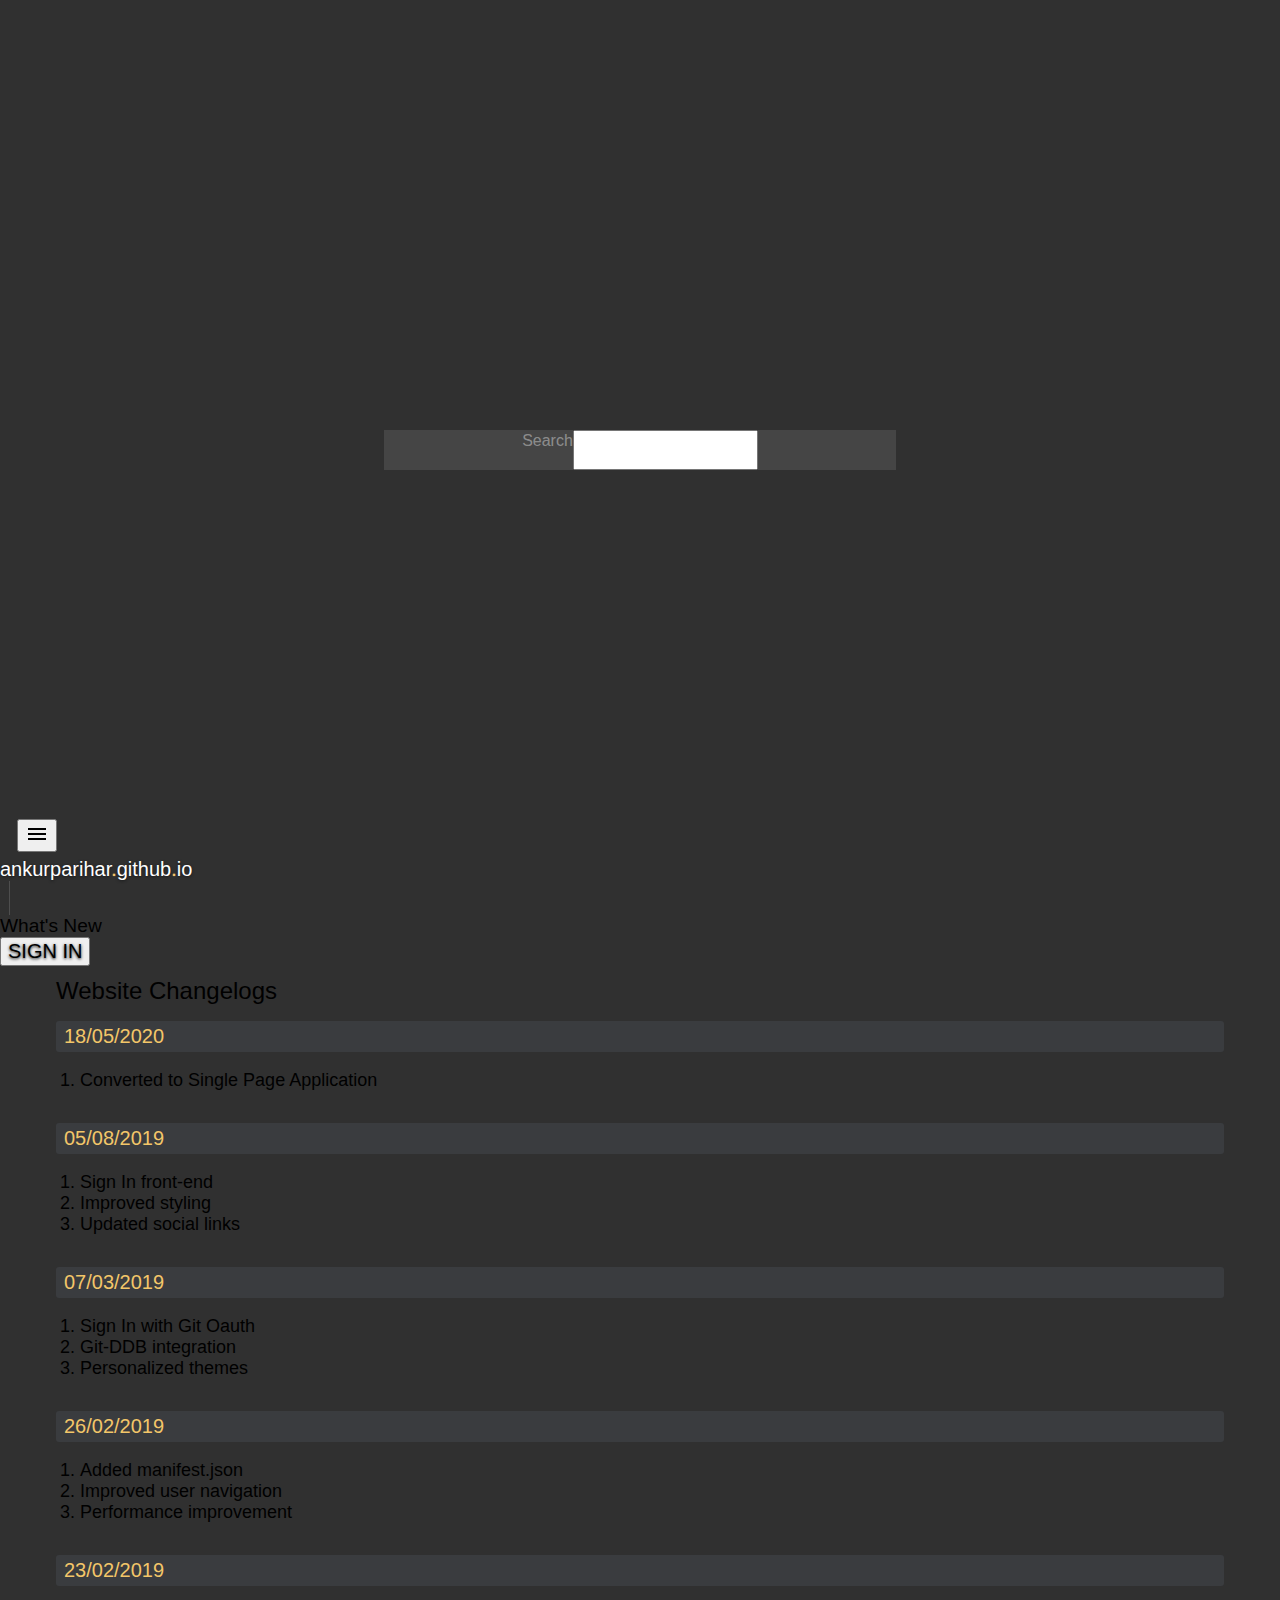
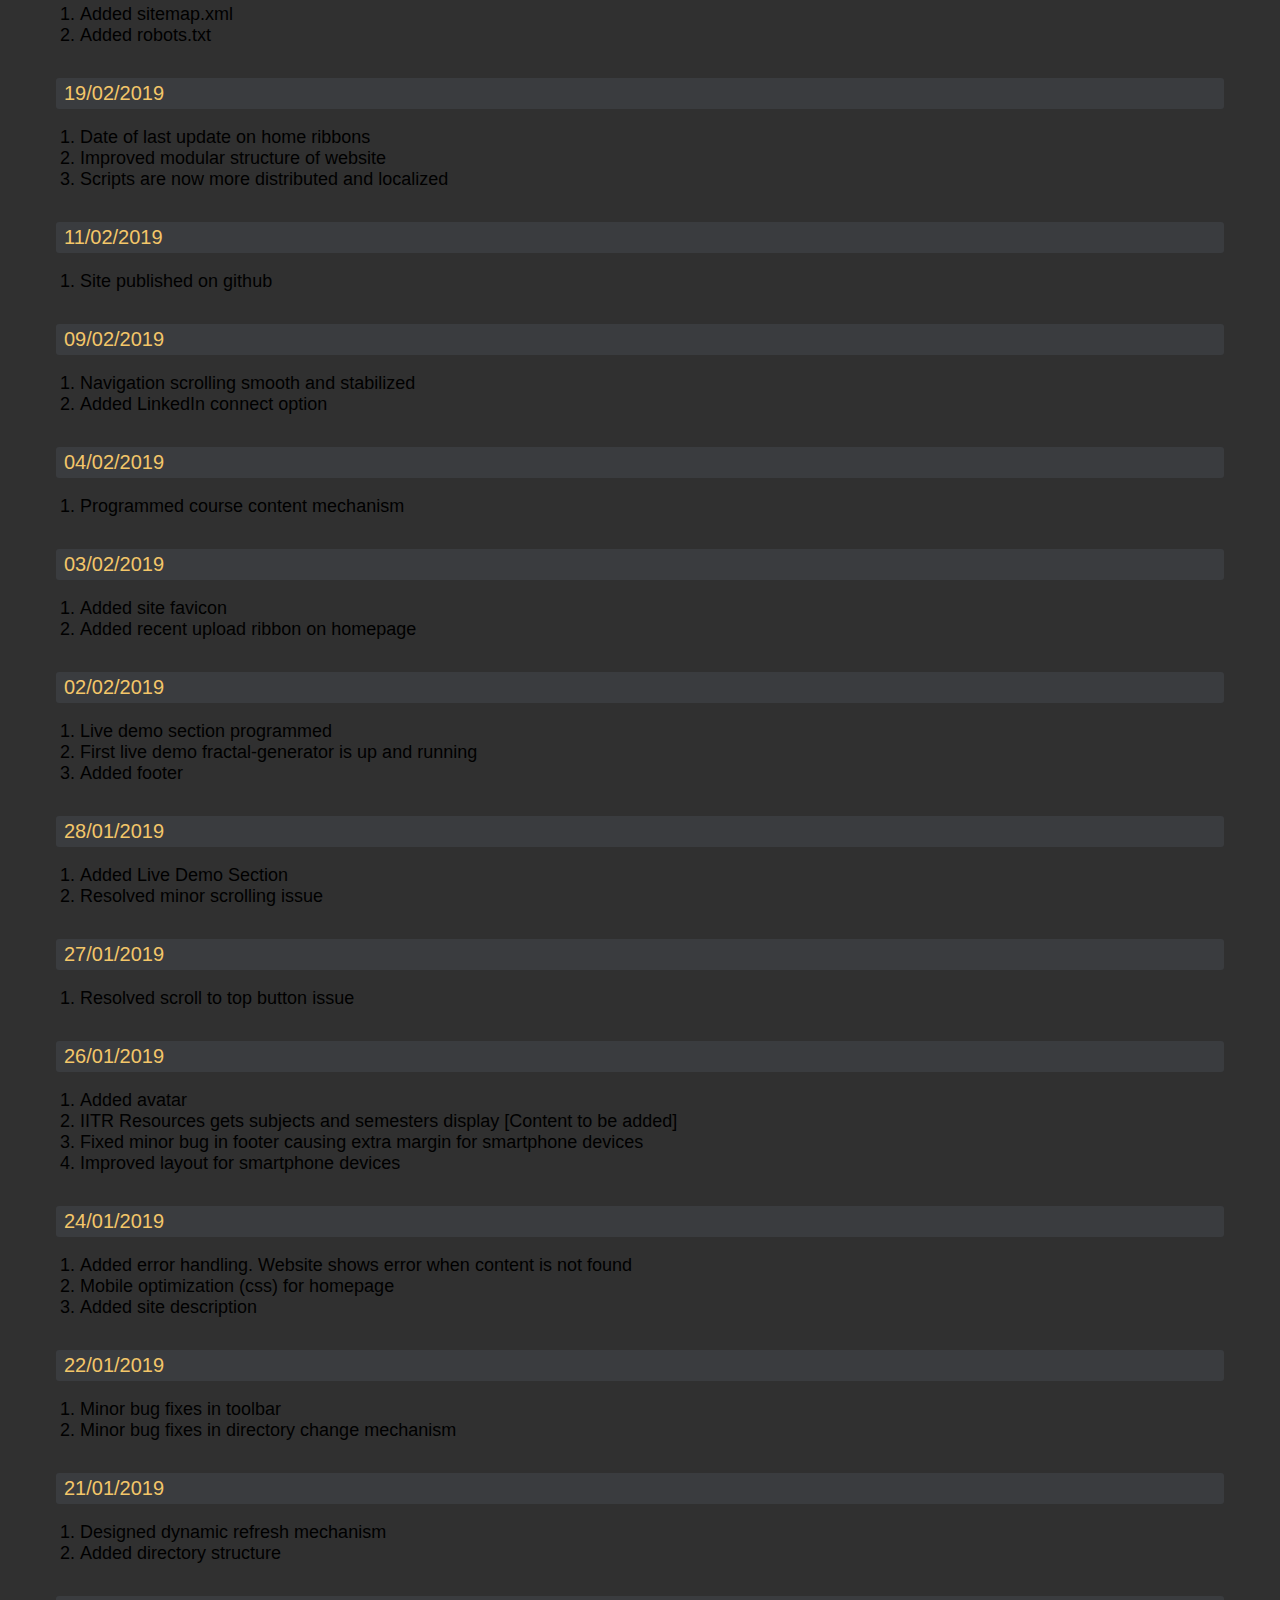
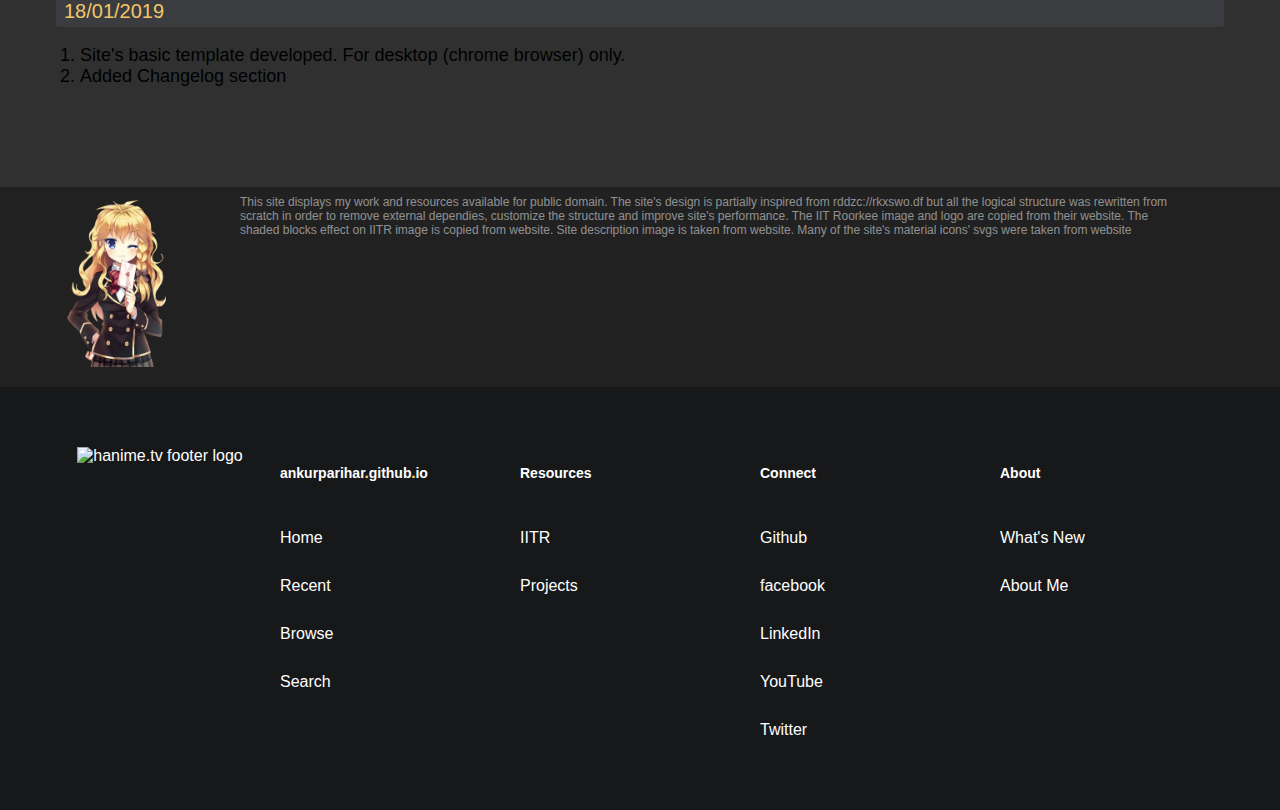
==== commit 4687c83a: "Site description" ====
--- a/changelog/index.html
+++ b/changelog/index.html
@@ -5,7 +5,6 @@
 	<script async src="https://www.googletagmanager.com/gtag/js?id=UA-135797512-1"></script>
 	<script>
 		window.dataLayer = window.dataLayer || [];
-
 		function gtag() {
 			dataLayer.push(arguments);
 		}
@@ -16,16 +15,14 @@
 	<meta name="viewport" content="width=device-width, initial-scale=1.0">
 	<meta name="theme-color" content="#f3c669" />
 	<meta name="msapplication-tap-highlight" content="no" />
-	<meta name="Description" content="Ankur's little playground">
-	<meta name="twitter:card" content="summary">
-	<meta name="twitter:creator" content="@player4015">
+	<meta name="title" content="Ankur's little playground">
+	<meta name="description" content="Website changelog">
 	<meta property="og:title" content="Ankur's little playground">
 	<meta property="og:url" content="https://ankurparihar.github.io/changelog">
 	<meta property="og:description" content="Website changelog">
 	<meta property="og:image" content="https://ankurparihar.github.io/media/walls/16.jpg">
 	<meta property="og:type" content="website">
-	<meta property="fb:app_id" content="375052696661430">
-	<meta http-equiv="keywords" content="Ankur, Ankur Parihar, player4015, ankurparihar, sc4ry_cr0w, IITR, IITRoorkee, IIT Roorkee, Indian Institute of Technology Roorkee, Jodhpur, Roorkee, Rajasthan, undergraduate, UG, U.G., B.Tech, b.tech, b tech, collage">
+	<meta http-equiv="keywords" content="Ankur, Ankur Parihar, ankurparihar, player4015, changelog, IITR, IIT Roorkee, Indian Institute of Technology Roorkee, Roorkee, B.Tech, collage">
 	<title>Ankur's little playground</title>
 	<link rel="manifest" href="/manifest.json">
 	<link rel="shortcut icon" href="/media/img/AP-favicon.png">
@@ -407,7 +404,7 @@
 				</div>
 			</main>
 			<div class="site-description">
-				<div class="sd-content" id="sd-container">Error: Data for Site Description could not load!</div>
+				<div class="sd-content" id="sd-container">This site displays my work and resources available for public domain. The site's design is partially inspired from rddzc://rkxswo.df but all the logical structure was rewritten from scratch in order to remove external dependies, customize the structure and improve site's performance. The IIT Roorkee image and logo are copied from their website. The shaded blocks effect on IITR image is copied from website. Site description image is taken from website. Many of the site's material icons' svgs were taken from website</div>
 			</div>
 			<footer class="footer">
 				<div class="footer__main">
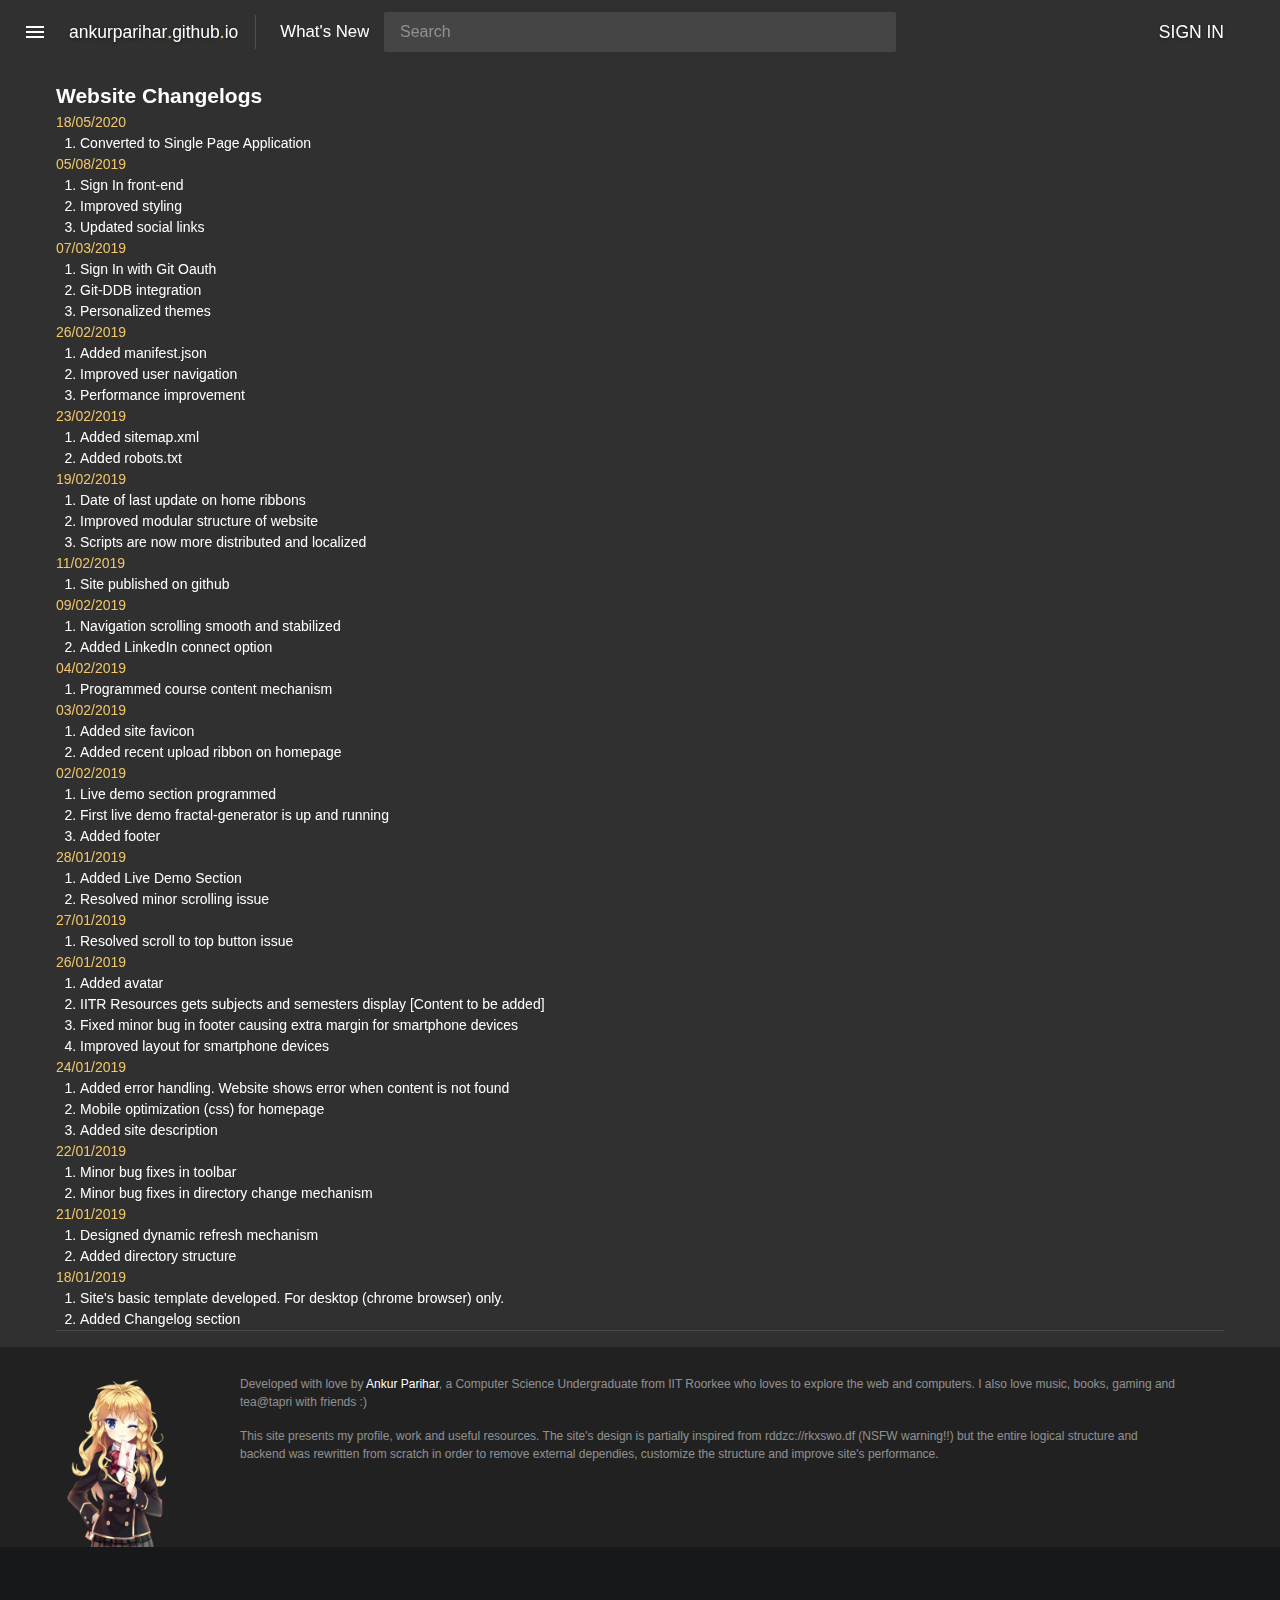
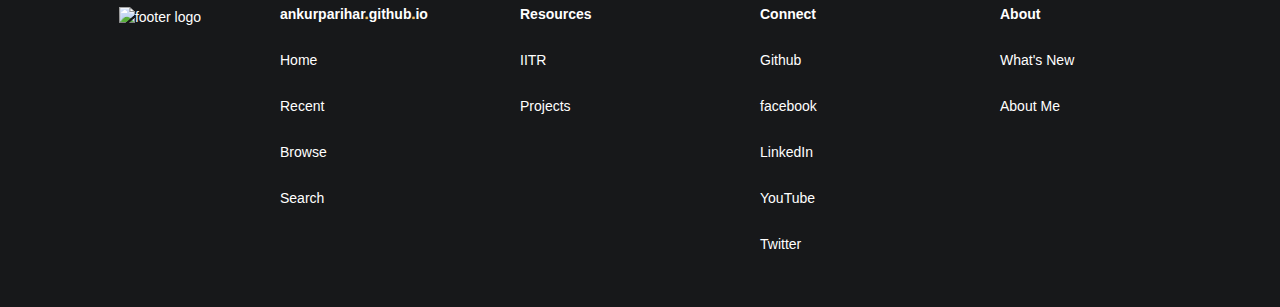
==== commit aa7bbaee: "dialog, css reduction" ====
--- a/changelog/index.html
+++ b/changelog/index.html
@@ -2,6 +2,9 @@
 <html lang="en">
 
 <head>
+	<link rel="dns-prefetch" href="https://www.googletagmanager.com">
+	<link rel="dns-prefetch" href="https://www.google-analytics.com">
+	<link rel="dns-prefetch" href="https://stats.g.doubleclick.net">
 	<script async src="https://www.googletagmanager.com/gtag/js?id=UA-135797512-1"></script>
 	<script>
 		window.dataLayer = window.dataLayer || [];
@@ -26,8 +29,7 @@
 	<title>Ankur's little playground</title>
 	<link rel="manifest" href="/manifest.json">
 	<link rel="shortcut icon" href="/media/img/AP-favicon.png">
-	<link rel="stylesheet" href="/media/vuetify-1.0.17.min.css">
-	<link rel="stylesheet" href="/media/style.css">
+	<link rel="stylesheet" href="/media/style.min.css">
 	<link rel="stylesheet" href="/media/simplebar.min.css">
 	<link rel="stylesheet" href="/media/fonts.roboto.css">
 	<link rel="stylesheet" href="/changelog/style.css" id="injectedCSS">
@@ -36,6 +38,9 @@
 <body>
 	<div id="app" data-app="true" class="application theme--dark app-index-page">
 		<div class="overlay" id="overlay"></div>
+		<div class="dialog__content">
+			<div id="dialog" class="dialog"></div>
+		</div>
 		<div class="application--wrap">
 			<aside id="side-navigation" class="navigation-drawer navigation-drawer--close navigation-drawer--fixed navigation-drawer--floating navigation-drawer--temporary" style="height:100%;margin-top:0px;max-height:calc(100% - 0px);transform:translateX(-250px);width:250px"
 				data-booted="true">
@@ -243,8 +248,8 @@
 					<div class="divider-vertical"></div>
 					<span id="page-location-text" class="page-location-text">What's New</span>
 					<div class="spacer spacer-left"></div>
-					<div id="toolbar-search" class="card card--flat card--hover theme--light toolbar-search flex" style="height:auto" oninput="alterSearchLabel()">
-						<div class="toolbar-search__bar flex row justify-center align-center relative input-group input-group--hide-details theme--light input-group--text-field input-group--single-line primary--text">
+					<div id="toolbar-search" class="card card--flat card--hover toolbar-search flex" style="height:auto">
+						<div class="toolbar-search__bar flex row justify-center align-center relative input-group input-group--hide-details input-group--text-field input-group--single-line primary--text">
 							<label for="search_bar">Search</label>
 							<div class="input-group__input">
 								<input id="search_bar" autocomplete="off" autocapitalize="off" spellcheck="false" tabindex="0" type="text" value="">
@@ -404,13 +409,16 @@
 				</div>
 			</main>
 			<div class="site-description">
-				<div class="sd-content" id="sd-container">This site displays my work and resources available for public domain. The site's design is partially inspired from rddzc://rkxswo.df but all the logical structure was rewritten from scratch in order to remove external dependies, customize the structure and improve site's performance. The IIT Roorkee image and logo are copied from their website. The shaded blocks effect on IITR image is copied from website. Site description image is taken from website. Many of the site's material icons' svgs were taken from website</div>
+				<div class="sd-content" id="sd-container">
+					<p>Developed with love by <a href="https://github.com/ankurparihar" tabindex="-1" target="_blank" rel="noopener">Ankur Parihar</a>, a Computer Science Undergraduate from IIT Roorkee who loves to explore the web and computers. I also love music, books, gaming and tea@tapri with friends :)</p>
+					<p>This site presents my profile, work and useful resources. The site's design is partially inspired from rddzc://rkxswo.df (NSFW warning!!) but the entire logical structure and backend was rewritten from scratch in order to remove external dependies, customize the structure and improve site's performance.</p>
+				</div>
 			</div>
 			<footer class="footer">
 				<div class="footer__main">
 					<div class="flex footer__column footer__column--logo">
 						<a href="/" class="footer__logo-link nuxt-link-exact-active nuxt-link-active">
-							<img src="/media/img/logo-50.png" alt="hanime.tv footer logo">
+							<img src="/media/img/logo-50.png" alt="footer logo">
 						</a>
 					</div>
 					<div class="flex footer__column">
@@ -448,7 +456,7 @@
 					</div>
 				</div>
 			</footer>
-			<button id="back-to-top-btn" type="button" class="search-fab elevation-3 btn btn--bottom btn--floating btn--fixed btn--right theme--dark primary" style="transform-origin:center center;display:none;">
+			<button id="back-to-top-btn" type="button" aria-label="back to top" class="search-fab elevation-3 btn btn--bottom btn--floating btn--fixed btn--right theme--dark primary" style="transform-origin:center center;display:none">
 				<div class="btn__content">
 					<svg style="width:24px;height:24px" viewBox="0 0 24 24"><path fill="currentColor" d="M7.41,15.41L12,10.83L16.59,15.41L18,14L12,8L6,14L7.41,15.41Z"/></svg>
 				</div>
--- a/media/style.min.css
+++ b/media/style.min.css
@@ -0,0 +1,3052 @@
+body,
+html {
+	background: #303030;
+	margin: 0;
+	padding: 0
+}
+
+::-moz-selection {
+	background: rgba(255, 255, 255, 0.1)!important;
+	color: inherit!important;
+	text-shadow: inherit!important;
+}
+
+::selection {
+	background: rgba(255, 255, 255, 0.1)!important;
+	color: inherit!important;
+	text-shadow: inherit!important;
+}
+
+a {
+	color: #f3c669;
+}
+
+.highlight {
+	color: #f3c669;
+	text-shadow: 0 0 1px #f3c669;
+}
+
+.btn {
+	text-transform: none!important;
+}
+
+.general a {
+	color: #f3c669 !important;
+}
+
+.primary-color {
+	color: #f3c669 !important;
+}
+
+.primary-caret {
+	caret-color: #f3c669;
+}
+
+.primary-hover:hover {
+	background-color: #f3c669 !important;
+}
+
+.primary-color-hover:hover,
+.primary-color-hover:hover * {
+	color: #f3c669 !important;
+}
+
+.primary-border-color {
+	border-color: #f3c669 !important;
+}
+
+.primary {
+	background-color: #f3c669 !important;
+	border-color: #f3c669 !important;
+}
+
+.primary--text {
+	color: #f3c669 !important;
+}
+
+.primary--text input {
+	caret-color: #f3c669 !important;
+}
+
+.primary--after::after {
+	background: #f3c669 !important;
+}
+
+.primary.darken-1 {
+	background-color: #d5ab4f !important;
+	border-color: #d5ab4f !important;
+}
+
+.primary--text.text--darken-1 {
+	color: #d5ab4f !important;
+}
+
+.primary--text.text--darken-1 input {
+	caret-color: #d5ab4f !important;
+}
+
+.primary.darken-1--after::after {
+	background: #d5ab4f !important;
+}
+
+.success-color {
+	color: #00e676
+}
+
+.danger-color {
+	color: #e53935
+}
+
+#toolbar-logo .btn__content {
+	padding: 0 0;
+}
+
+@media (max-width:960px) {
+	#toolbar-logo {
+		display: none;
+	}
+}
+
+.flat-btn .text {
+	margin-bottom: 2px;
+	margin-right: 16px
+}
+
+.flat-btn .fb-icon {
+	position: absolute;
+	top: calc(50% - 2px);
+	right: 8px;
+	-webkit-transform: translateY(-50%);
+	transform: translateY(-50%)
+}
+
+footer.footer {
+	background: #17181a!important;
+	position: relative;
+	display: block
+}
+
+@media screen and (min-width:768px) and (max-width:1104px) {
+	footer.footer {
+		padding: 0 16px
+	}
+}
+
+footer.footer .footer__main {
+	position: relative;
+	padding: 56px 24px 80px 24px;
+	flex-direction: row;
+	justify-content: space-between;
+	flex-wrap: wrap;
+	max-width: 500px;
+	margin: 0 auto;
+	display: -webkit-flex;
+	display: flex
+}
+
+@media screen and (min-width:768px) {
+	footer.footer .footer__main {
+		padding: 60px 0 40px 0;
+		margin: 0;
+		max-width: 1200px
+	}
+}
+
+@media screen and (min-width:1105px) {
+	footer.footer .footer__main {
+		margin: 0 auto
+	}
+}
+
+footer.footer .footer__column {
+	margin-top: 40px;
+	margin-left: 20px;
+	width: 36%;
+	flex-direction: column
+}
+
+@media screen and (min-width:768px) {
+	footer.footer .footer__column {
+		margin-top: 0;
+		margin-left: 0;
+		padding-left: 0;
+		width: 20%
+	}
+}
+
+footer.footer .footer__column.footer__column--logo {
+	margin-top: 0;
+	width: 100%
+}
+
+@media screen and (min-width:768px) {
+	footer.footer .footer__column.footer__column--logo {
+		width: 20%;
+		text-align: center
+	}
+}
+
+footer.footer .footer__logo-link {
+	display: block;
+	height: 50px
+}
+
+footer.footer .footer__logo-link img {
+	height: 100%
+}
+
+footer.footer .footer__header {
+	color: #fff;
+	font-weight: 700;
+	font-size: 14px;
+	line-height: 14px
+}
+
+footer.footer .footer__list:hover .footer__link {
+	opacity: .6
+}
+
+footer.footer .footer__list .footer__item {
+	line-height: 1;
+	text-align: -webkit-match-parent;
+	cursor: pointer
+}
+
+footer.footer .footer__list .footer__link {
+	color: #fff;
+	font-weight: 300;
+	padding: 16px 0;
+	display: block;
+	opacity: 1;
+	transition: all .2s cubic-bezier(.5, 0, .1, 1)
+}
+
+footer.footer .footer__list .footer__link:hover {
+	opacity: 1
+}
+
+footer.footer .footer__list .footer__link .footer__icon {
+	font-size: 14px;
+	width: 26px;
+	justify-content: flex-start
+}
+
+.hvc {
+	position: relative;
+	width: 148px;
+	margin: 0 4px 0 0;
+	cursor: pointer
+}
+
+.hvc:hover .hvc__media__cover-glass {
+	background-color: rgba(255, 255, 255, .1)
+}
+
+@media (min-width:600px) {
+	.hvc {
+		width: 180px
+	}
+}
+
+@media (min-width:1201px) {
+	.hvc {
+		width: 250px
+	}
+}
+
+.hvc a {
+	color: #fff
+}
+
+.hvc a.no-touch {
+	touch-action: none!important
+}
+
+.hvc .hvc__media .hvc__media__cover-container {
+	position: relative;
+	overflow: hidden;
+	width: 100%
+}
+
+.hvc .hvc__media .hvc__media__cover-container .hvc__media__cover-aspect-ratio {
+	padding-top: 125%
+}
+
+.hvc .hvc__media .hvc__media__cover-container .hvc__media__cover {
+	display: block;
+	max-width: 100%;
+	max-height: 100%;
+	position: absolute;
+	top: 0;
+	bottom: 0;
+	left: 0;
+	right: 0
+}
+
+.hvc .hvc__media .hvc__media__cover-container .hvc__media__cover .hvc__media__cover__image {
+	border-radius: 2px 2px 0 0
+}
+
+.hvc .hvc__media .hvc__media__cover-container .hvc__media__cover-glass {
+	width: 100%;
+	height: 100%;
+	position: absolute;
+	top: 0;
+	left: 0;
+	transition: background-color .2s ease
+}
+
+.hvc .card__title {
+	padding: 8px
+}
+
+@media (min-width:600px) {
+	.hvc .card__title {
+		padding: 12px
+	}
+}
+
+@media (min-width:1201px) {
+	.hvc .card__title {
+		font-size: 16px
+	}
+}
+
+.hvc .hvc__content {
+	position: relative;
+	height: 64px
+}
+
+@media (min-width:600px) {
+	.hvc .hvc__content {
+		height: 84px
+	}
+}
+
+.hvc .hvc__content .hv-title {
+	font-size: 11px;
+	width: 100%;
+	overflow-wrap: break-word;
+	white-space: normal;
+	overflow: hidden;
+	text-align: center
+}
+
+@media (min-width:600px) {
+	.hvc .hvc__content .hv-title {
+		font-size: 14px
+	}
+}
+
+@media (min-width:1201px) {
+	.hvc .hvc__content .hv-title {
+		font-size: 17px
+	}
+}
+
+.hvc .hvc__content .hv-subtitle {
+	color: rgba(255, 255, 255, .5);
+	font-size: 11px
+}
+
+@media (min-width:600px) {
+	.hvc .hvc__content .hv-subtitle {
+		font-size: 14px
+	}
+}
+
+@media (min-width:1201px) {
+	.hvc .hvc__content .hv-subtitle {
+		font-size: 17px
+	}
+}
+
+.hvc .hvc__content .hv-subtitle .icon {
+	color: rgba(255, 255, 255, .5);
+	font-size: 11px;
+	margin-right: 4px
+}
+
+@media (min-width:600px) {
+	.hvc .hvc__content .hv-subtitle .icon {
+		font-size: 14px
+	}
+}
+
+@media (min-width:1201px) {
+	.hvc .hvc__content .hv-subtitle .icon {
+		font-size: 17px
+	}
+}
+
+.hvc .hvc__slot_data {
+	color: rgba(255, 255, 255, .5);
+	font-size: 14px
+}
+
+.hvc .hvc__slot_data .icon {
+	font-size: 14px;
+	color: rgba(255, 255, 255, .5)
+}
+
+.search .center_unit {
+	margin: 0 auto
+}
+
+.search .center_unit.smart_banner {
+	left: 50%;
+	-webkit-transform: translateX(-50%);
+	transform: translateX(-50%)
+}
+
+.htv-carousel-container {
+	min-height: 394px
+}
+
+@media screen and (min-width:600px) {
+	.htv-carousel-container {
+		min-height: 485px
+	}
+}
+
+@media screen and (min-width:1201px) {
+	.htv-carousel-container {
+		min-height: 588px
+	}
+}
+
+.htv-carousel {
+	scroll-behavior: smooth;
+	user-select: none;
+	position: relative
+}
+
+.htv-carousel .htv-carousel__header {
+	padding: 0 8px 0 8px
+}
+
+@media (min-width:600px) {
+	.htv-carousel .htv-carousel__header {
+		padding: 0 16px 0 16px
+	}
+}
+
+.htv-carousel .htv-carousel__header .htv-carousel__header__title {
+	font-size: 24px;
+	font-weight: 300
+}
+
+@media (min-width:600px) {
+	.htv-carousel .htv-carousel__header .htv-carousel__header__title {
+		font-size: 32px
+	}
+}
+
+.htv-carousel .htv-carousel__header .htv-carousel__header__title .htv-carousel__header__title__subtitle {
+	font-size: 12px;
+	font-weight: 400;
+	color: rgba(255, 255, 255, .5)
+}
+
+@media (min-width:600px) {
+	.htv-carousel .htv-carousel__header .htv-carousel__header__title .htv-carousel__header__title__subtitle {
+		font-size: 16px
+	}
+}
+
+.htv-carousel .htv-carousel__header .htv-carousel__header__all {
+	border: 2px solid rgba(58, 60, 63, .7);
+	margin: 0
+}
+
+.htv-carousel .htv-carousel__header .htv-carousel__header__nav_container {
+	margin-left: 16px
+}
+
+.htv-carousel .htv-carousel__header .htv-carousel__header__nav_container .htv-carousel__header__nav-arrow {
+	margin: 0;
+	padding: 0;
+	border: 2px solid rgba(58, 60, 63, .7)
+}
+
+.htv-carousel .htv-carousel__header .htv-carousel__header__nav_container .htv-carousel__header__nav-arrow:disabled {
+	opacity: .25
+}
+
+.htv-carousel .htv-carousel__header .htv-carousel__header__nav_container .htv-carousel__header__nav-arrow .btn__content {
+	padding: 0
+}
+
+.htv-carousel .htv-carousel__header .htv-carousel__header__nav_container .htv-carousel__header__nav-arrow .btn__content .icon {
+	font-size: 32px!important;
+	line-height: 32px!important
+}
+
+.htv-carousel .htv-carousel__header .htv-carousel__header__nav_container .htv-carousel__header__nav-arrow-left {
+	border-top-right-radius: 0;
+	border-bottom-right-radius: 0;
+	border-right-width: 1px
+}
+
+.htv-carousel .htv-carousel__header .htv-carousel__header__nav_container .htv-carousel__header__nav-arrow-right {
+	border-top-left-radius: 0;
+	border-bottom-left-radius: 0;
+	border-left-width: 1px
+}
+
+.htv-carousel .htv-carousel__scrolls {
+	overflow-y: hidden;
+	white-space: nowrap;
+	-webkit-overflow-scrolling: touch
+}
+
+.htv-carousel .htv-carousel__scrolls.htv-carousel__desktop {
+	overflow: hidden
+}
+
+.htv-carousel .htv-carousel__slider .item {
+	display: inline-block;
+	vertical-align: top;
+	width: 128px
+}
+
+@media (min-width:600px) {
+	.htv-carousel .htv-carousel__slider .item {
+		width: 164px
+	}
+}
+
+@media (min-width:960px) {
+	.htv-carousel .htv-carousel__slider .item {
+		width: 210px
+	}
+}
+
+@media (min-width:1264px) {
+	.htv-carousel .htv-carousel__slider .item {
+		width: 264px
+	}
+}
+
+.htv-carousel .htv-carousel__slider .item:first-child {
+	margin-left: 8px
+}
+
+@media (min-width:600px) {
+	.htv-carousel .htv-carousel__slider .item:first-child {
+		margin-left: 16px
+	}
+}
+
+.input-group:hover .input-group__details::before {
+	background-color: rgba(147, 148, 150, .2)!important
+}
+
+aside.navigation-drawer {
+	z-index: 90;
+	background-color: #303030!important;
+	padding-bottom: 0
+}
+
+aside.navigation-drawer[data-booted=true] {
+	transition: .3s cubic-bezier(.4, 0, .2, 1) !important;
+}
+
+aside.navigation-drawer .ndsc_fader {
+	position: fixed;
+	top: 0;
+	left: 0;
+	width: 100%;
+	height: 80px;
+	z-index: 1;
+	pointer-events: none;
+	background: -webkit-linear-gradient(180deg, #303030 0, #303030 60%, rgba(48, 48, 48, 0) 100%);
+	background: -moz-linear-gradient(180deg, #303030 0, #303030 60%, rgba(48, 48, 48, 0) 100%);
+	background: -ms-linear-gradient(180deg, #303030 0, #303030 60%, rgba(48, 48, 48, 0) 100%);
+	background: -o-linear-gradient(180deg, #303030 0, #303030 60%, rgba(48, 48, 48, 0) 100%);
+	background: linear-gradient(180deg, #303030 0, #303030 60%, rgba(48, 48, 48, 0) 100%)
+}
+
+aside.navigation-drawer .divider {
+	background: 0 0!important;
+}
+
+aside.navigation-drawer .navigation-drawer-scroll-container {
+	position: relative;
+	padding-top: 0
+}
+
+aside.navigation-drawer .nav-drawer-list {
+	border-top: 1px solid rgba(255, 255, 255, .12)
+}
+
+aside.navigation-drawer .v-list__tile .v-icon {
+	color: rgba(255, 255, 255, .5)
+}
+
+.parallax {
+	position: relative;
+	overflow: hidden;
+	z-index: 0
+}
+
+.parallax-container {
+	display: block;
+	width: 100%;
+	height: 50vw;
+	min-height: 500px;
+	overflow: hidden;
+	position: relative
+}
+
+.parallax-container .parallax {
+	display: block;
+	position: absolute;
+	top: 0;
+	right: 0;
+	bottom: 0;
+	left: 0
+}
+
+.parallax-container .parallax img {
+	display: block;
+	border: none;
+	position: absolute;
+	right: 0;
+	/* height: 49.2vw; */
+	width: 100%;
+	height: auto;
+	/* min-height: 500px; */
+	/* opacity: .5!important */
+}
+
+@media screen and (min-width:651px) {
+	.parallax-container .parallax img {
+		opacity: 1!important
+	}
+}
+
+.parallax-container .parallax img .hero_image {
+	will-change: transform
+}
+
+.parallax-container .parallax .parallax-content {
+	width: 100%;
+	height: 100%;
+	position: relative;
+	/* flex-direction: column; */
+	justify-content: center;
+	align-items: center;
+	/* display: -webkit-flex; */
+	display: block
+}
+
+.btn:hover .btn__content:before {
+	background-color: currentColor;
+}
+
+.toolbar {
+	padding-top: 0
+}
+
+.toolbar.toolbar--fixed {
+	z-index: 100
+}
+
+.toolbar.semi-transparent {
+	background-color: rgba(0, 0, 0, .9)!important
+}
+
+@media screen and (min-width:960px) {
+	.toolbar {
+		padding-left: 8px;
+		padding-right: 8px
+	}
+}
+
+.toolbar .toolbar__content {
+	height: 56px!important
+}
+
+@media screen and (min-width:960px) {
+	.toolbar .toolbar__content {
+		height: 64px!important
+	}
+}
+
+@media screen and (min-width:600px) {
+	.toolbar .nav_drawer_toggle {
+		margin-left: 17px!important
+	}
+}
+
+.toolbar__content>:not(.btn):not(.menu):last-child:not(:only-child) {
+	margin-right: 16px
+}
+
+@media only screen and (max-width:599px) {
+	.toolbar .toolbar__content>:not(.btn):not(.menu):last-child:not(:only-child) {
+		margin-right: 0px
+	}
+}
+
+.toolbar .divider-vertical {
+	width: 1px;
+	height: 34px;
+	background-color: rgba(255, 255, 255, .15);
+	margin-right: 24px
+}
+
+#toolbar-logo+.divider-vertical {
+	margin-left: 9px
+}
+
+.toolbar .page-location-text {
+	font-size: 1.2em;
+	font-weight: 300;
+	text-overflow: ellipsis;
+	white-space: nowrap;
+	max-width: 200px;
+	overflow: hidden;
+	margin-right: 24px;
+	text-transform: capitalize
+}
+
+@media screen and (max-width:375px) {
+	.toolbar .page-location-text {
+		display: none
+	}
+	.toolbar .divider-vertical {
+		display: none
+	}
+}
+
+.toolbar .nav_drawer_toggle {
+	margin: 6px 8px 6px 17px;
+	min-width: 36px;
+}
+
+.toolbar .logo-text {
+	font-size: 125%;
+	text-transform: lowercase;
+	text-shadow: 0 1px 3px #17181a
+}
+
+.toolbar .logo-text .btn__content::before {
+	background-color: transparent!important
+}
+
+.toolbar .log-in-text.btn {
+	font-size: 125%;
+	text-shadow: 0 1px 3px #17181a
+}
+
+.toolbar .toolbar-search {
+	min-width: 200px;
+	max-width: 320px;
+	max-height: 40px;
+	cursor: default;
+	position: absolute;
+	top: 50%;
+	width: 30%;
+	display: none;
+	-webkit-transform: translate(-50%, -50%);
+	transform: translate(-50%, -50%)
+}
+
+@media screen and (min-width:600px) {
+	.toolbar .toolbar-search {
+		display: block;
+		right: 36px;
+		width: 40vw;
+		max-width: 424px;
+	}
+}
+
+@media screen and (min-width:960px) {
+	.toolbar .toolbar-search {
+		right: -40px;
+		width: 50vw;
+	}
+}
+
+@media screen and (min-width:1264px) {
+	.toolbar .toolbar-search {
+		left: 50%;
+		width: 512px;
+		max-width: 512px;
+	}
+}
+
+.toolbar .toolbar-search {
+	transition: all .4s cubic-bezier(.25, .8, .25, 1);
+	background-color: rgba(255, 255, 255, .1)!important
+}
+
+.toolbar .toolbar-search.focused input,
+.toolbar .toolbar-search:hover input {
+	color: rgba(255, 255, 255, .9)
+}
+
+.toolbar .toolbar-search input {
+	color: rgba(255, 255, 255, .6)!important
+}
+
+.toolbar .toolbar-search .menu {
+	width: 100%;
+	background-color: transparent
+}
+
+.toolbar .toolbar-search .toolbar-search__bar {
+	width: 100%;
+	height: 40px;
+	margin: 0 auto;
+	display: none;
+	position: relative;
+	padding: 0
+}
+
+@media screen and (min-width:600px) {
+	.toolbar .toolbar-search .toolbar-search__bar {
+		display: -webkit-flex;
+		display: flex
+	}
+}
+
+.toolbar .toolbar-search .toolbar-search__bar label {
+	color: rgba(255, 255, 255, .4)!important;
+	left: 16px;
+	top: 50%!important;
+	-webkit-transform: translate(0, -50%);
+	transform: translate(0, -50%)
+}
+
+.toolbar .toolbar-search .toolbar-search__bar input {
+	height: 40px;
+	text-align: center
+}
+
+.toolbar .toolbar-search .toolbar-search__bar .input-group__details::before {
+	display: none
+}
+
+* {
+	box-sizing: border-box;
+	-webkit-font-smoothing: antialiased;
+	-moz-osx-font-smoothing: grayscale;
+	-webkit-tap-highlight-color: transparent;
+	-webkit-touch-callout: none;
+	touch-action: manipulation
+}
+
+html {
+	height: 100%;
+	overflow-x: hidden;
+	overflow-y: scroll!important
+}
+
+body {
+	height: 100%;
+	font-family: Roboto, Tahoma, Arial, sans-serif
+}
+
+.application {
+	font-family: Roboto, Tahoma, Arial, sans-serif
+}
+
+.simplebar-track {
+	z-index: 2;
+	width: 3px
+}
+
+.simplebar-scrollbar {
+	width: 3px;
+	min-width: 3px
+}
+
+ol,
+ul {
+	list-style: none;
+	padding: 0
+}
+
+a {
+	color: #fff;
+	text-decoration: none;
+	padding: 0;
+	margin: 0;
+	border: 0;
+	font: inherit;
+	font-size: 100%;
+	outline: 0
+}
+
+a:hover {
+	color: inherit;
+	text-decoration: none
+}
+
+a:focus {
+	color: inherit;
+	text-decoration: none;
+	outline: 0
+}
+
+a:active {
+	outline: 0
+}
+
+img {
+	pointer-events: none!important
+}
+
+.site-description {
+	position: relative;
+	background: #212121
+}
+
+.site-description .sd-content {
+	height: 180px;
+	max-width: 960px;
+	color: rgba(255, 255, 255, .5);
+	font-size: 11px;
+	margin-top: 8px;
+	margin-left: auto;
+	margin-right: auto;
+	padding: 0 8px 8px 8px;
+	background: 0 0
+}
+
+@media (min-width:480px) {
+	.site-description .sd-content {
+		padding: 0 8px 0 180px;
+		background: url(/media/img/anime-png-30718.webp) left/200px auto no-repeat;
+		background-position: 0px 0px;
+		background-size: 160px auto;
+		margin-left: 40px;
+	}
+}
+
+@media (min-width:600px) {
+	.site-description .sd-content {
+		margin-top: 20px;
+		margin-left: 40px;
+		font-size: 12px;
+		padding: 0 16px 0 150px;
+		/* background-position: 0px 0px; */
+		background-size: 160px auto
+	}
+}
+
+@media (min-width:820px) {
+	.site-description .sd-content {
+		max-width: 90vw;
+		padding: 8px 16px 0 200px;
+		background-size: 160px auto;
+		/* background-position: 20px 0px; */
+	}
+	.site-description {
+		min-height: 200px;
+	}
+}
+
+.noselect {
+	-webkit-user-drag: none;
+	-webkit-touch-callout: none;
+	-webkit-user-select: none;
+	-khtml-user-select: none;
+	-moz-user-select: none;
+	-ms-user-select: none;
+	user-select: none
+}
+
+.page {
+	margin: 56px auto 0 auto
+}
+
+@media screen and (min-width:960px) {
+	.page {
+		margin-top: 64px
+	}
+}
+
+.full-page-height {
+	min-height: 100vh
+}
+
+.relative {
+	position: relative!important
+}
+
+.fixed {
+	position: fixed!important
+}
+
+.block {
+	display: block!important;
+	flex: 0!important
+}
+
+.flex {
+	flex: 1 1 auto;
+	display: -webkit-flex;
+	display: flex
+}
+
+.wrap {
+	flex-wrap: wrap
+}
+
+.column {
+	flex-direction: column
+}
+
+.row {
+	flex-direction: row
+}
+
+.justify-right {
+	-webkit-box-pack: end;
+	-ms-flex-pack: end;
+	-webkit-justify-content: flex-end;
+	-moz-justify-content: flex-end;
+	justify-content: flex-end
+}
+
+.justify-left {
+	-webkit-box-pack: start;
+	-ms-flex-pack: start;
+	-webkit-justify-content: flex-start;
+	-moz-justify-content: flex-start;
+	justify-content: flex-start
+}
+
+.align-right {
+	align-items: flex-end
+}
+
+.align-left {
+	align-items: flex-start
+}
+
+.general {
+	width: 100%;
+	max-width: 1200px;
+	padding: 16px
+}
+
+.general a {
+	font-weight: 400
+}
+
+.general ul {
+	list-style-type: disc
+}
+
+.general ol {
+	list-style-type: decimal
+}
+
+.general li {
+	margin-left: 24px
+}
+
+.general h3 {
+	font-size: 24px
+}
+
+.general p {
+	margin: 8px 0
+}
+
+.media-bg {
+	background: #80d8ff
+}
+
+.dot-gradient {
+	display: inline-block;
+	height: 100%;
+	position: absolute;
+	top: 0;
+	left: 0;
+	width: 100%;
+	background: url(/media/img/dot-overlay.png);
+}
+
+
+/*!
+* Vuetify v1.0.17
+* Forged by John Leider
+* Released under the MIT License.
+*/
+
+@-webkit-keyframes a {
+	59% {
+		margin-left: 0
+	}
+	60%,
+	80% {
+		margin-left: 2px
+	}
+	70%,
+	90% {
+		margin-left: -2px
+	}
+}
+
+@keyframes a {
+	59% {
+		margin-left: 0
+	}
+	60%,
+	80% {
+		margin-left: 2px
+	}
+	70%,
+	90% {
+		margin-left: -2px
+	}
+}
+
+.transparent {
+	background-color: transparent!important;
+	border-color: transparent!important
+}
+
+.green {
+	background-color: #4caf50!important;
+	border-color: #4caf50!important
+}
+
+.green--text {
+	color: #4caf50!important
+}
+
+.green--text input {
+	caret-color: #4caf50!important
+}
+
+.green--text.text--darken-1 {
+	color: #43a047!important
+}
+
+.green--text.text--darken-1 input {
+	caret-color: #43a047!important
+}
+
+.grey {
+	background-color: #9e9e9e!important;
+	border-color: #9e9e9e!important
+}
+
+.grey--text {
+	color: #9e9e9e!important
+}
+
+.grey--text input {
+	caret-color: #9e9e9e!important
+}
+
+.grey--text.text--darken-1 {
+	color: #757575!important
+}
+
+.grey--text.text--darken-1 input {
+	caret-color: #757575!important
+}
+
+.elevation-0 {
+	box-shadow: 0 0 0 0 rgba(0, 0, 0, .2), 0 0 0 0 rgba(0, 0, 0, .14), 0 0 0 0 rgba(0, 0, 0, .12)!important
+}
+
+.elevation-1 {
+	box-shadow: 0 2px 1px -1px rgba(0, 0, 0, .2), 0 1px 1px 0 rgba(0, 0, 0, .14), 0 1px 3px 0 rgba(0, 0, 0, .12)!important
+}
+
+.elevation-2 {
+	box-shadow: 0 3px 1px -2px rgba(0, 0, 0, .2), 0 2px 2px 0 rgba(0, 0, 0, .14), 0 1px 5px 0 rgba(0, 0, 0, .12)!important
+}
+
+.elevation-3 {
+	box-shadow: 0 3px 3px -2px rgba(0, 0, 0, .2), 0 3px 4px 0 rgba(0, 0, 0, .14), 0 1px 8px 0 rgba(0, 0, 0, .12)!important
+}
+
+.elevation-4 {
+	box-shadow: 0 2px 4px -1px rgba(0, 0, 0, .2), 0 4px 5px 0 rgba(0, 0, 0, .14), 0 1px 10px 0 rgba(0, 0, 0, .12)!important
+}
+
+.elevation-5 {
+	box-shadow: 0 3px 5px -1px rgba(0, 0, 0, .2), 0 5px 8px 0 rgba(0, 0, 0, .14), 0 1px 14px 0 rgba(0, 0, 0, .12)!important
+}
+
+.elevation-6 {
+	box-shadow: 0 3px 5px -1px rgba(0, 0, 0, .2), 0 6px 10px 0 rgba(0, 0, 0, .14), 0 1px 18px 0 rgba(0, 0, 0, .12)!important
+}
+
+.elevation-7 {
+	box-shadow: 0 4px 5px -2px rgba(0, 0, 0, .2), 0 7px 10px 1px rgba(0, 0, 0, .14), 0 2px 16px 1px rgba(0, 0, 0, .12)!important
+}
+
+.elevation-8 {
+	box-shadow: 0 5px 5px -3px rgba(0, 0, 0, .2), 0 8px 10px 1px rgba(0, 0, 0, .14), 0 3px 14px 2px rgba(0, 0, 0, .12)!important
+}
+
+.elevation-9 {
+	box-shadow: 0 5px 6px -3px rgba(0, 0, 0, .2), 0 9px 12px 1px rgba(0, 0, 0, .14), 0 3px 16px 2px rgba(0, 0, 0, .12)!important
+}
+
+.elevation-10 {
+	box-shadow: 0 6px 6px -3px rgba(0, 0, 0, .2), 0 10px 14px 1px rgba(0, 0, 0, .14), 0 4px 18px 3px rgba(0, 0, 0, .12)!important
+}
+
+.elevation-11 {
+	box-shadow: 0 6px 7px -4px rgba(0, 0, 0, .2), 0 11px 15px 1px rgba(0, 0, 0, .14), 0 4px 20px 3px rgba(0, 0, 0, .12)!important
+}
+
+.elevation-12 {
+	box-shadow: 0 7px 8px -4px rgba(0, 0, 0, .2), 0 12px 17px 2px rgba(0, 0, 0, .14), 0 5px 22px 4px rgba(0, 0, 0, .12)!important
+}
+
+.elevation-13 {
+	box-shadow: 0 7px 8px -4px rgba(0, 0, 0, .2), 0 13px 19px 2px rgba(0, 0, 0, .14), 0 5px 24px 4px rgba(0, 0, 0, .12)!important
+}
+
+.elevation-14 {
+	box-shadow: 0 7px 9px -4px rgba(0, 0, 0, .2), 0 14px 21px 2px rgba(0, 0, 0, .14), 0 5px 26px 4px rgba(0, 0, 0, .12)!important
+}
+
+.elevation-15 {
+	box-shadow: 0 8px 9px -5px rgba(0, 0, 0, .2), 0 15px 22px 2px rgba(0, 0, 0, .14), 0 6px 28px 5px rgba(0, 0, 0, .12)!important
+}
+
+.elevation-16 {
+	box-shadow: 0 8px 10px -5px rgba(0, 0, 0, .2), 0 16px 24px 2px rgba(0, 0, 0, .14), 0 6px 30px 5px rgba(0, 0, 0, .12)!important
+}
+
+.elevation-17 {
+	box-shadow: 0 8px 11px -5px rgba(0, 0, 0, .2), 0 17px 26px 2px rgba(0, 0, 0, .14), 0 6px 32px 5px rgba(0, 0, 0, .12)!important
+}
+
+.elevation-18 {
+	box-shadow: 0 9px 11px -5px rgba(0, 0, 0, .2), 0 18px 28px 2px rgba(0, 0, 0, .14), 0 7px 34px 6px rgba(0, 0, 0, .12)!important
+}
+
+.elevation-19 {
+	box-shadow: 0 9px 12px -6px rgba(0, 0, 0, .2), 0 19px 29px 2px rgba(0, 0, 0, .14), 0 7px 36px 6px rgba(0, 0, 0, .12)!important
+}
+
+.elevation-20 {
+	box-shadow: 0 10px 13px -6px rgba(0, 0, 0, .2), 0 20px 31px 3px rgba(0, 0, 0, .14), 0 8px 38px 7px rgba(0, 0, 0, .12)!important
+}
+
+.elevation-21 {
+	box-shadow: 0 10px 13px -6px rgba(0, 0, 0, .2), 0 21px 33px 3px rgba(0, 0, 0, .14), 0 8px 40px 7px rgba(0, 0, 0, .12)!important
+}
+
+.elevation-22 {
+	box-shadow: 0 10px 14px -6px rgba(0, 0, 0, .2), 0 22px 35px 3px rgba(0, 0, 0, .14), 0 8px 42px 7px rgba(0, 0, 0, .12)!important
+}
+
+.elevation-23 {
+	box-shadow: 0 11px 14px -7px rgba(0, 0, 0, .2), 0 23px 36px 3px rgba(0, 0, 0, .14), 0 9px 44px 8px rgba(0, 0, 0, .12)!important
+}
+
+.elevation-24 {
+	box-shadow: 0 11px 15px -7px rgba(0, 0, 0, .2), 0 24px 38px 3px rgba(0, 0, 0, .14), 0 9px 46px 8px rgba(0, 0, 0, .12)!important
+}
+
+html {
+	box-sizing: border-box;
+	overflow-y: scroll;
+	-webkit-text-size-adjust: 100%
+}
+
+*,
+:after,
+:before {
+	box-sizing: inherit
+}
+
+:after,
+:before {
+	text-decoration: inherit;
+	vertical-align: inherit
+}
+
+* {
+	background-repeat: no-repeat;
+	padding: 0;
+	margin: 0
+}
+
+audio:not([controls]) {
+	display: none;
+	height: 0
+}
+
+hr {
+	overflow: visible
+}
+
+article,
+aside,
+details,
+figcaption,
+figure,
+footer,
+header,
+main,
+menu,
+nav,
+section,
+summary {
+	display: block
+}
+
+summary {
+	display: list-item
+}
+
+[hidden],
+template {
+	display: none
+}
+
+abbr[title] {
+	border-bottom: 1px dotted;
+	text-decoration: none
+}
+
+a {
+	background-color: transparent;
+	-webkit-text-decoration-skip: objects
+}
+
+a:active,
+a:hover {
+	outline-width: 0
+}
+
+code,
+kbd,
+pre {
+	font-family: monospace, monospace
+}
+
+b,
+strong {
+	font-weight: bolder
+}
+
+dfn {
+	font-style: italic
+}
+
+mark {
+	background-color: #ff0;
+	color: #000
+}
+
+sub,
+sup {
+	font-size: 75%;
+	line-height: 0;
+	position: relative;
+	vertical-align: baseline
+}
+
+sub {
+	bottom: -.25em
+}
+
+sup {
+	top: -.5em
+}
+
+input {
+	border-radius: 0
+}
+
+[role=button],
+[type=button],
+[type=reset],
+[type=submit],
+button {
+	cursor: pointer
+}
+
+[disabled] {
+	cursor: default
+}
+
+[type=number] {
+	width: auto
+}
+
+[type=search]::-webkit-search-cancel-button,
+[type=search]::-webkit-search-decoration {
+	-webkit-appearance: none
+}
+
+button,
+input,
+select {
+	font: inherit
+}
+
+button {
+	overflow: visible
+}
+
+[type=button]::-moz-focus-inner,
+[type=reset]::-moz-focus-inner,
+[type=submit]::-moz-focus-inner,
+button::-moz-focus-inner {
+	border-style: 0;
+	padding: 0
+}
+
+[type=button]::-moz-focus-inner,
+[type=reset]::-moz-focus-inner,
+[type=submit]::-moz-focus-inner,
+button:-moz-focusring {
+	outline: 0;
+	border: 0
+}
+
+[type=reset],
+[type=submit],
+button,
+html [type=button] {
+	-webkit-appearance: button
+}
+
+button,
+select {
+	text-transform: none
+}
+
+button,
+input,
+select,
+textarea {
+	background-color: transparent;
+	border-style: none;
+	color: inherit
+}
+
+select {
+	-moz-appearance: none;
+	-webkit-appearance: none
+}
+
+select::-ms-expand {
+	display: none
+}
+
+select::-ms-value {
+	color: currentColor
+}
+
+::-webkit-file-upload-button {
+	-webkit-appearance: button;
+	font: inherit
+}
+
+[type=search] {
+	-webkit-appearance: textfield;
+	outline-offset: -2px
+}
+
+img {
+	border-style: none
+}
+
+svg:not(:root) {
+	overflow: hidden
+}
+
+audio,
+canvas,
+video {
+	display: inline-block
+}
+
+[aria-busy=true] {
+	cursor: progress
+}
+
+[aria-controls] {
+	cursor: pointer
+}
+
+[aria-disabled] {
+	cursor: default
+}
+
+::-moz-selection {
+	background-color: #b3d4fc;
+	color: #000;
+	text-shadow: none
+}
+
+::selection {
+	background-color: #b3d4fc;
+	color: #000;
+	text-shadow: none
+}
+
+.fab-transition-enter-active,
+.fab-transition-leave-active {
+	transition: .3s cubic-bezier(.25, .8, .5, 1)
+}
+
+.fab-transition-enter,
+.fab-transition-leave-to {
+	-webkit-transform: scale(0) rotate(-45deg);
+	transform: scale(0) rotate(-45deg)
+}
+
+.blockquote {
+	padding: 16px 0 16px 24px;
+	font-size: 18px;
+	font-weight: 300
+}
+
+code,
+kbd {
+	display: inline-block;
+	border-radius: 3px;
+	white-space: pre-wrap;
+	font-size: 85%;
+	font-weight: 900
+}
+
+code:after,
+code:before,
+kbd:after,
+kbd:before {
+	content: "\A0";
+	letter-spacing: -1px
+}
+
+code {
+	background-color: #f5f5f5;
+	color: #bd4147;
+	box-shadow: 0 2px 1px -1px rgba(0, 0, 0, .2), 0 1px 1px 0 rgba(0, 0, 0, .14), 0 1px 3px 0 rgba(0, 0, 0, .12)
+}
+
+kbd {
+	background: #424242;
+	color: #fff
+}
+
+html {
+	font-size: 14px;
+	overflow-x: hidden;
+	text-rendering: optimizeLegibility;
+	-webkit-font-smoothing: antialiased;
+	-moz-osx-font-smoothing: grayscale;
+	-webkit-tap-highlight-color: rgba(0, 0, 0, 0)
+}
+
+.application {
+	font-family: Roboto, sans-serif;
+	line-height: 1.5
+}
+
+::-ms-clear,
+::-ms-reveal {
+	display: none
+}
+
+.headline {
+	font-size: 24px!important;
+	font-weight: 400;
+	line-height: 32px!important;
+	letter-spacing: normal!important
+}
+
+.title {
+	font-size: 20px!important;
+	font-weight: 500;
+	line-height: 1!important;
+	letter-spacing: .02em!important
+}
+
+.subheading {
+	font-size: 16px!important;
+	font-weight: 400
+}
+
+p {
+	margin-bottom: 16px
+}
+
+.right {
+	float: right!important
+}
+
+.left {
+	float: left!important
+}
+
+.pa-0 {
+	padding: 0!important
+}
+
+.mb-3 {
+	margin-bottom: 16px!important
+}
+
+.pt-3 {
+	padding-top: 16px!important
+}
+
+.pb-3 {
+	padding-bottom: 16px!important
+}
+
+.mb-4 {
+	margin-bottom: 24px!important
+}
+
+.mt-5 {
+	margin-top: 48px!important
+}
+
+.mb-5 {
+	margin-bottom: 48px!important
+}
+
+@media screen {
+	[hidden~=screen] {
+		display: inherit
+	}
+	[hidden~=screen]:not(:active):not(:focus):not(:target) {
+		position: absolute!important;
+		clip: rect(0 0 0 0)!important
+	}
+}
+
+.application,
+.application--wrap {
+	display: -webkit-box;
+	display: -ms-flexbox;
+	display: flex
+}
+
+.application--wrap {
+	-webkit-box-flex: 1;
+	-ms-flex: 1 1 auto;
+	flex: 1 1 auto;
+	-webkit-backface-visibility: hidden;
+	backface-visibility: hidden;
+	-webkit-box-orient: vertical;
+	-webkit-box-direction: normal;
+	-ms-flex-direction: column;
+	flex-direction: column;
+	min-height: 100vh;
+	max-width: 100%;
+	position: relative
+}
+
+.application.theme--dark {
+	background: #303030;
+	color: #fff
+}
+
+.application.theme--dark a {
+	cursor: pointer
+}
+
+@media print {
+	@-moz-document url-prefix() {
+		.application,
+		.application--wrap {
+			display: block
+		}
+	}
+}
+
+.application .theme--dark.icon,
+.theme--dark .icon {
+	color: #fff
+}
+
+.icon {
+	-webkit-box-align: center;
+	-ms-flex-align: center;
+	align-items: center;
+	display: -webkit-inline-box;
+	display: -ms-inline-flexbox;
+	display: inline-flex;
+	-webkit-font-feature-settings: "liga";
+	font-feature-settings: "liga";
+	font-size: 24px;
+	-webkit-box-pack: center;
+	-ms-flex-pack: center;
+	justify-content: center;
+	line-height: 1;
+	transition: .3s cubic-bezier(.25, .8, .5, 1);
+	vertical-align: middle
+}
+
+.avatar {
+	-webkit-box-align: center;
+	-ms-flex-align: center;
+	align-items: center;
+	-webkit-box-pack: center;
+	-ms-flex-pack: center;
+	justify-content: center;
+	position: relative;
+	text-align: center;
+	vertical-align: middle
+}
+
+.avatar,
+.avatar .icon,
+.avatar img {
+	border-radius: 50%;
+	display: -webkit-inline-box;
+	display: -ms-inline-flexbox;
+	display: inline-flex
+}
+
+.avatar .icon,
+.avatar img {
+	height: inherit;
+	width: inherit
+}
+
+.dialog__content {
+	display: flex;
+	display: -webkit-box;
+	display: -ms-flexbox;
+	align-items: center;
+	-ms-flex-align: center;
+	-webkit-box-align: center;
+	justify-content: center;
+	-ms-flex-pack: center;
+	-webkit-box-pack: center;
+	pointer-events: none;
+	position: fixed;
+	outline: none;
+	width: 100%;
+	height: 100%;
+	top: 0;
+	left: 0;
+	right: 0;
+	bottom: 0;
+	z-index: 45;
+	background-color: rgba(23, 24, 26, .75);
+	transition: .3s ease-in-out;
+	opacity: 0
+}
+
+.dialog__content.dialog__content__active {
+	pointer-events: auto;
+	-ms-touch-action: none;
+	touch-action: none;
+	opacity: 1
+}
+
+.dialog__content .dialog {
+	box-shadow: 0 11px 15px -7px rgba(0, 0, 0, .2), 0 24px 38px 3px rgba(0, 0, 0, .14), 0 9px 46px 8px rgba(0, 0, 0, .12);
+	border-radius: 2px;
+	margin: 24px;
+	overflow-y: auto;
+	pointer-events: auto;
+	z-index: inherit;
+	transition: .3s ease-in-out;
+	max-width: 480px;
+	transform: scale(0)
+}
+
+.dialog__content .dialog--active {
+	transform: scale(1);
+}
+
+.dialog:not(.dialog--fullscreen) {
+	max-height: 90%
+}
+
+.dialog__container {
+	display: inline-block;
+	vertical-align: middle
+}
+
+.overlay {
+	position: fixed;
+	top: 0;
+	left: 0;
+	right: 0;
+	z-index: 50;
+	bottom: 0;
+	pointer-events: none;
+	transition: .5s cubic-bezier(.25, .8, .5, 1);
+}
+
+.overlay:before {
+	position: absolute;
+	background-color: #212121;
+	bottom: 0;
+	content: "";
+	height: 100%;
+	left: 0;
+	opacity: 0;
+	right: 0;
+	top: 0;
+	transition: inherit;
+	transition-delay: .15s;
+	width: 100%
+}
+
+.overlay--active {
+	pointer-events: auto;
+	-ms-touch-action: none;
+	touch-action: none
+}
+
+.overlay--active:before {
+	background-color: rgba(23, 24, 26, .75);
+	opacity: 1
+}
+
+.ripple__container {
+	border-radius: inherit;
+	width: 100%;
+	height: 100%;
+	z-index: 0;
+	contain: strict
+}
+
+.ripple__animation,
+.ripple__container {
+	color: inherit;
+	position: absolute;
+	left: 0;
+	top: 0;
+	overflow: hidden;
+	pointer-events: none
+}
+
+.ripple__animation {
+	border-radius: 50%;
+	background: currentColor;
+	opacity: 0;
+	transition: .4s cubic-bezier(0, 0, .2, 1);
+	will-change: transform, opacity
+}
+
+.ripple__animation--enter {
+	transition: none
+}
+
+.ripple__animation--visible {
+	opacity: .15
+}
+
+.application .theme--dark.btn,
+.theme--dark .btn {
+	color: #fff
+}
+
+.application .theme--dark.btn.btn--disabled,
+.application .theme--dark.btn.btn--disabled .icon,
+.theme--dark .btn.btn--disabled,
+.theme--dark .btn.btn--disabled .icon {
+	color: hsla(0, 0%, 100%, .3)!important
+}
+
+.application .theme--dark.btn.btn--disabled:not(.btn--icon):not(.btn--flat),
+.theme--dark .btn.btn--disabled:not(.btn--icon):not(.btn--flat) {
+	background-color: hsla(0, 0%, 100%, .12)!important
+}
+
+.application .theme--dark.btn:not(.btn--icon):not(.btn--flat),
+.theme--dark .btn:not(.btn--icon):not(.btn--flat) {
+	background-color: #212121
+}
+
+.btn {
+	-webkit-box-align: center;
+	-ms-flex-align: center;
+	align-items: center;
+	border-radius: 2px;
+	display: -webkit-inline-box;
+	display: -ms-inline-flexbox;
+	display: inline-flex;
+	height: 36px;
+	-webkit-box-flex: 0;
+	-ms-flex: 0 1 auto;
+	flex: 0 1 auto;
+	font-size: 14px;
+	font-weight: 500;
+	-webkit-box-pack: center;
+	-ms-flex-pack: center;
+	justify-content: center;
+	margin: 6px 8px;
+	min-width: 88px;
+	outline: 0;
+	text-transform: uppercase;
+	text-decoration: none;
+	transition: .3s cubic-bezier(.25, .8, .5, 1), color 1ms;
+	position: relative;
+	vertical-align: middle;
+	-webkit-user-select: none;
+	-moz-user-select: none;
+	-ms-user-select: none;
+	user-select: none
+}
+
+.btn__content:before {
+	border-radius: inherit;
+	color: inherit;
+	content: "";
+	position: absolute;
+	left: 0;
+	top: 0;
+	height: 100%;
+	opacity: .12;
+	transition: .3s cubic-bezier(.25, .8, .5, 1);
+	width: 100%
+}
+
+.btn--large {
+	font-size: 15px;
+	height: 44px
+}
+
+.btn--large .btn__content {
+	padding: 0 32px
+}
+
+.btn:focus .btn__content:before,
+.btn:hover .btn__content:before {
+	background-color: currentColor
+}
+
+.btn__content {
+	-webkit-box-align: center;
+	-ms-flex-align: center;
+	align-items: center;
+	border-radius: inherit;
+	color: inherit;
+	display: -webkit-box;
+	display: -ms-flexbox;
+	display: flex;
+	height: inherit;
+	-webkit-box-flex: 1;
+	-ms-flex: 1 0 auto;
+	flex: 1 0 auto;
+	-webkit-box-pack: center;
+	-ms-flex-pack: center;
+	justify-content: center;
+	margin: 0 auto;
+	padding: 0 16px;
+	transition: .3s cubic-bezier(.25, .8, .5, 1);
+	white-space: nowrap;
+	width: inherit
+}
+
+.btn .btn__content .icon {
+	color: inherit
+}
+
+.btn--flat {
+	background-color: transparent!important;
+	box-shadow: none!important
+}
+
+.btn:not(.btn--depressed) {
+	will-change: box-shadow;
+	box-shadow: 0 3px 1px -2px rgba(0, 0, 0, .2), 0 2px 2px 0 rgba(0, 0, 0, .14), 0 1px 5px 0 rgba(0, 0, 0, .12)
+}
+
+.btn:not(.btn--depressed):active {
+	box-shadow: 0 5px 5px -3px rgba(0, 0, 0, .2), 0 8px 10px 1px rgba(0, 0, 0, .14), 0 3px 14px 2px rgba(0, 0, 0, .12)
+}
+
+.btn:not(.btn--depressed):active .btn__content,
+.btn:not(.btn--depressed):focus .btn__content {
+	position: relative;
+	top: 0;
+	left: 0
+}
+
+.btn--icon {
+	background: transparent;
+	box-shadow: none!important;
+	border-radius: 50%;
+	-webkit-box-pack: center;
+	-ms-flex-pack: center;
+	justify-content: center;
+	min-width: 0;
+	width: 36px
+}
+
+.btn--icon.btn--large {
+	width: 44px
+}
+
+.btn--floating,
+.btn--icon .btn__content:before {
+	border-radius: 50%
+}
+
+.btn--floating {
+	min-width: 0;
+	height: 56px;
+	width: 56px;
+	padding: 0
+}
+
+.btn--floating.btn--fixed {
+	z-index: 4
+}
+
+.btn--floating:not(.btn--depressed) {
+	box-shadow: 0 3px 5px -1px rgba(0, 0, 0, .2), 0 6px 10px 0 rgba(0, 0, 0, .14), 0 1px 18px 0 rgba(0, 0, 0, .12)
+}
+
+.btn--floating:not(.btn--depressed):active {
+	box-shadow: 0 7px 8px -4px rgba(0, 0, 0, .2), 0 12px 17px 2px rgba(0, 0, 0, .14), 0 5px 22px 4px rgba(0, 0, 0, .12)
+}
+
+.btn--floating .btn__content {
+	-webkit-box-flex: 1;
+	-ms-flex: 1 1 auto;
+	flex: 1 1 auto;
+	margin: 0;
+	padding: 0
+}
+
+.btn--floating:after {
+	border-radius: 50%
+}
+
+.btn--floating .btn__content :not(:only-child) {
+	transition: .3s cubic-bezier(.25, .8, .5, 1)
+}
+
+.btn--floating .btn__content :not(:only-child):first-child {
+	opacity: 1
+}
+
+.btn--floating .btn__content :not(:only-child):last-child {
+	opacity: 0;
+	-webkit-transform: rotate(-45deg);
+	transform: rotate(-45deg)
+}
+
+.btn--floating .btn__content :not(:only-child):first-child,
+.btn--floating .btn__content :not(:only-child):last-child {
+	-webkit-backface-visibility: hidden;
+	position: absolute;
+	left: 0;
+	top: 0
+}
+
+.btn--floating .icon {
+	height: inherit;
+	width: inherit
+}
+
+.btn--floating.btn--large {
+	height: 72px;
+	width: 72px
+}
+
+.btn--floating.btn--large .icon {
+	font-size: 30px
+}
+
+.btn.btn--outline {
+	border: 1px solid currentColor;
+	background: transparent!important;
+	box-shadow: none
+}
+
+.btn.btn--outline:hover {
+	box-shadow: none
+}
+
+.btn--fixed {
+	margin: 0
+}
+
+.btn.btn--fixed {
+	position: fixed
+}
+
+.btn--bottom:not(.btn--absolute) {
+	bottom: 16px
+}
+
+.btn--right {
+	right: 16px
+}
+
+.btn.btn--disabled {
+	box-shadow: none!important;
+	pointer-events: none
+}
+
+.btn--icon .btn__content {
+	padding: 0
+}
+
+.btn.error,
+.btn.info,
+.btn.primary,
+.btn.secondary,
+.btn.success,
+.btn.warning {
+	color: #fff
+}
+
+@-webkit-keyframes b {
+	0% {
+		stroke-dasharray: 1, 200;
+		stroke-dashoffset: 0px
+	}
+	50% {
+		stroke-dasharray: 100, 200;
+		stroke-dashoffset: -15px
+	}
+	to {
+		stroke-dasharray: 100, 200;
+		stroke-dashoffset: -125px
+	}
+}
+
+@keyframes b {
+	0% {
+		stroke-dasharray: 1, 200;
+		stroke-dashoffset: 0px
+	}
+	50% {
+		stroke-dasharray: 100, 200;
+		stroke-dashoffset: -15px
+	}
+	to {
+		stroke-dasharray: 100, 200;
+		stroke-dashoffset: -125px
+	}
+}
+
+@-webkit-keyframes c {
+	to {
+		-webkit-transform: rotate(1turn);
+		transform: rotate(1turn)
+	}
+}
+
+@keyframes c {
+	to {
+		-webkit-transform: rotate(1turn);
+		transform: rotate(1turn)
+	}
+}
+
+.application .theme--dark.card,
+.theme--dark .card {
+	background-color: #424242;
+	color: #fff
+}
+
+.card {
+	display: block;
+	border-radius: 2px;
+	min-width: 0;
+	position: relative;
+	text-decoration: none;
+	box-shadow: 0 2px 1px -1px rgba(0, 0, 0, .2), 0 1px 1px 0 rgba(0, 0, 0, .14), 0 1px 3px 0 rgba(0, 0, 0, .12)
+}
+
+.card>:first-child:not(.btn) {
+	border-top-left-radius: inherit;
+	border-top-right-radius: inherit
+}
+
+.card>:last-child:not(.btn) {
+	border-bottom-left-radius: inherit;
+	border-bottom-right-radius: inherit
+}
+
+.card--flat {
+	box-shadow: 0 0 0 0 rgba(0, 0, 0, .2), 0 0 0 0 rgba(0, 0, 0, .14), 0 0 0 0 rgba(0, 0, 0, .12)
+}
+
+.card--hover {
+	cursor: pointer;
+	transition: all .4s cubic-bezier(.25, .8, .25, 1);
+	transition-property: box-shadow
+}
+
+.card--hover:hover {
+	box-shadow: 0 5px 5px -3px rgba(0, 0, 0, .2), 0 8px 10px 1px rgba(0, 0, 0, .14), 0 3px 14px 2px rgba(0, 0, 0, .12)
+}
+
+.card__title {
+	-webkit-box-align: center;
+	-ms-flex-align: center;
+	align-items: center;
+	display: -webkit-box;
+	display: -ms-flexbox;
+	display: flex;
+	-ms-flex-wrap: wrap;
+	flex-wrap: wrap;
+	padding: 16px
+}
+
+.card__title--primary {
+	padding-top: 24px
+}
+
+.card__text {
+	padding: 16px;
+	width: 100%
+}
+
+.card__media {
+	display: -webkit-box;
+	display: -ms-flexbox;
+	display: flex;
+	overflow: hidden;
+	position: relative
+}
+
+.card__media img {
+	width: 100%
+}
+
+.card__media__background {
+	border-radius: inherit;
+	position: absolute;
+	left: 0;
+	top: 0;
+	width: 100%;
+	height: 100%
+}
+
+.card__media__content {
+	-webkit-box-flex: 1;
+	-ms-flex: 1 1 auto;
+	flex: 1 1 auto;
+	position: relative
+}
+
+.card__actions,
+.card__media__content {
+	display: -webkit-box;
+	display: -ms-flexbox;
+	display: flex
+}
+
+.card__actions {
+	-webkit-box-align: center;
+	-ms-flex-align: center;
+	align-items: center;
+	padding: 8px 4px
+}
+
+.card__actions .btn,
+.card__actions>* {
+	margin: 0 4px
+}
+
+.application .theme--dark.input-group input,
+.theme--dark .input-group input {
+	color: #fff
+}
+
+.application .theme--dark.input-group input:disabled,
+.theme--dark .input-group input:disabled {
+	color: hsla(0, 0%, 100%, .5)
+}
+
+.application .theme--dark.input-group:not(.input-group--error) label,
+.theme--dark .input-group:not(.input-group--error) label {
+	color: hsla(0, 0%, 100%, .7)
+}
+
+.application .theme--dark.input-group:not(.input-group--error) .input-group__details:before,
+.theme--dark .input-group:not(.input-group--error) .input-group__details:before {
+	background-color: hsla(0, 0%, 100%, .7)
+}
+
+.application .theme--dark.input-group:not(.input-group--error):not(.input-group--focused):not(.input-group--disabled):not(.input-group--disabled):not(.input-group--overflow):not(.input-group--segmented):not(.input-group--editable):hover .input-group__details:before,
+.theme--dark .input-group:not(.input-group--error):not(.input-group--focused):not(.input-group--disabled):not(.input-group--disabled):not(.input-group--overflow):not(.input-group--segmented):not(.input-group--editable):hover .input-group__details:before {
+	background-color: #fff
+}
+
+.input-group {
+	display: -webkit-box;
+	display: -ms-flexbox;
+	display: flex;
+	-webkit-box-flex: 1;
+	-ms-flex: 1 1;
+	flex: 1 1;
+	-ms-flex-wrap: wrap;
+	flex-wrap: wrap;
+	min-width: 24px;
+	padding: 18px 0 0;
+	position: relative;
+	width: 100%;
+	outline: none;
+	transition: box-shadow .3s cubic-bezier(.25, .8, .5, 1)
+}
+
+.input-group input {
+	width: 100%
+}
+
+.input-group label {
+	display: inline-block;
+	font-size: 16px;
+	line-height: 30px;
+	height: 30px;
+	max-width: 90%;
+	min-width: 0;
+	overflow: hidden;
+	pointer-events: none;
+	text-align: left;
+	text-overflow: ellipsis;
+	-webkit-transform-origin: top left;
+	transform-origin: top left;
+	transition: .4s cubic-bezier(.25, .8, .25, 1);
+	white-space: nowrap;
+	width: 100%;
+	z-index: 0
+}
+
+.input-group__input {
+	display: -webkit-box;
+	display: -ms-flexbox;
+	display: flex;
+	-webkit-box-flex: 1;
+	-ms-flex: 1 0 100%;
+	flex: 1 0 100%;
+	min-width: 0;
+	min-height: 30px
+}
+
+.input-group.input-group--text-field:not(.input-group--single-line):not(.input-group--error).input-group--focused label {
+	color: inherit
+}
+
+.input-group.input-group--text-field:not(.input-group--single-line):not(.input-group--error).input-group--focused .input-group__input {
+	border-color: inherit
+}
+
+.input-group.input-group--text-field.input-group--focused:not(.input-group--disabled) .input-group__details:after {
+	-webkit-transform: scaleX(1);
+	transform: scaleX(1)
+}
+
+.input-group__details {
+	color: inherit;
+	display: -webkit-box;
+	display: -ms-flexbox;
+	display: flex;
+	padding-top: 4px;
+	-webkit-box-flex: 1;
+	-ms-flex: 1 0 100%;
+	flex: 1 0 100%;
+	font-size: 12px;
+	min-height: 26px;
+	overflow: hidden;
+	position: relative;
+	width: 100%
+}
+
+.input-group__details:after,
+.input-group__details:before {
+	content: "";
+	position: absolute;
+	left: 0;
+	transition: .3s cubic-bezier(.4, 0, .2, 1)
+}
+
+.input-group__details:after {
+	background-color: currentColor;
+	color: inherit;
+	top: 0;
+	height: 2px;
+	-webkit-transform: scaleX(0);
+	transform: scaleX(0);
+	-webkit-transform-origin: center center 0;
+	transform-origin: center center 0;
+	width: 100%;
+	z-index: 1
+}
+
+.input-group__details:before {
+	top: 0;
+	height: 1px;
+	width: 100%;
+	z-index: 0
+}
+
+.input-group--hide-details .input-group__details {
+	min-height: 2px;
+	padding: 0
+}
+
+@-webkit-keyframes d {
+	0% {
+		left: -90%;
+		right: 100%
+	}
+	60% {
+		left: -90%;
+		right: 100%
+	}
+	to {
+		left: 100%;
+		right: -35%
+	}
+}
+
+@keyframes d {
+	0% {
+		left: -90%;
+		right: 100%
+	}
+	60% {
+		left: -90%;
+		right: 100%
+	}
+	to {
+		left: 100%;
+		right: -35%
+	}
+}
+
+@-webkit-keyframes e {
+	0% {
+		left: -200%;
+		right: 100%
+	}
+	60% {
+		left: 107%;
+		right: -8%
+	}
+	to {
+		left: 107%;
+		right: -8%
+	}
+}
+
+@keyframes e {
+	0% {
+		left: -200%;
+		right: 100%
+	}
+	60% {
+		left: 107%;
+		right: -8%
+	}
+	to {
+		left: 107%;
+		right: -8%
+	}
+}
+
+@-webkit-keyframes f {
+	0% {
+		right: -90%;
+		left: 100%
+	}
+	60% {
+		right: -90%;
+		left: 100%
+	}
+	to {
+		right: 100%;
+		left: -35%
+	}
+}
+
+@keyframes f {
+	0% {
+		right: -90%;
+		left: 100%
+	}
+	60% {
+		right: -90%;
+		left: 100%
+	}
+	to {
+		right: 100%;
+		left: -35%
+	}
+}
+
+@-webkit-keyframes g {
+	0% {
+		right: -200%;
+		left: 100%
+	}
+	60% {
+		right: 107%;
+		left: -8%
+	}
+	to {
+		right: 107%;
+		left: -8%
+	}
+}
+
+@keyframes g {
+	0% {
+		right: -200%;
+		left: 100%
+	}
+	60% {
+		right: 107%;
+		left: -8%
+	}
+	to {
+		right: 107%;
+		left: -8%
+	}
+}
+
+.application .theme--dark.input-group--text-field input::-webkit-input-placeholder,
+.theme--dark .input-group--text-field input::-webkit-input-placeholder,
+.application .theme--dark.input-group--text-field input:-ms-input-placeholder,
+.application .theme--dark.input-group--text-field input::-ms-input-placeholder,
+.theme--dark .input-group--text-field input:-ms-input-placeholder,
+.theme--dark .input-group--text-field input::-ms-input-placeholder,
+.application .theme--dark.input-group--text-field input::placeholder,
+.theme--dark .input-group--text-field input::placeholder {
+	color: hsla(0, 0%, 100%, .5)
+}
+
+.input-group--text-field label {
+	position: absolute;
+	top: 18px;
+	left: 0
+}
+
+.input-group--text-field input {
+	padding-bottom: 1px
+}
+
+.input-group--text-field input {
+	font-size: 16px
+}
+
+.input-group--text-field input::-webkit-input-placeholder,
+.input-group--text-field input:-ms-input-placeholder,
+.input-group--text-field input::-ms-input-placeholder,
+.input-group--text-field input::placeholder {
+	color: inherit;
+	transition: .3s cubic-bezier(.25, .8, .5, 1)
+}
+
+.input-group--text-field input {
+	box-shadow: none;
+	-webkit-box-flex: 1;
+	-ms-flex: 1;
+	flex: 1;
+	height: 30px;
+	margin: 0;
+	min-width: 0;
+	overflow: hidden;
+	text-overflow: ellipsis;
+	white-space: nowrap
+}
+
+.input-group--text-field input:focus {
+	outline: none
+}
+
+.input-group--text-field input:disabled {
+	pointer-events: none
+}
+
+.input-group--text-field:not(.input-group--single-line).input-group--focused label {
+	opacity: 1
+}
+
+.input-group--text-field:not(.input-group--single-line).input-group--focused:not(.input-group--textarea) label {
+	-webkit-transform: translateY(-18px) scale(.75);
+	transform: translateY(-18px) scale(.75)
+}
+
+.application .theme--dark.divider,
+.theme--dark .divider {
+	background-color: hsla(0, 0%, 100%, .12)
+}
+
+.divider {
+	border: none;
+	display: block;
+	height: 1px;
+	min-height: 1px;
+	-webkit-box-flex: 1;
+	-ms-flex: 1;
+	flex: 1;
+	width: 100%
+}
+
+.menu {
+	display: inline-block;
+	position: relative;
+	vertical-align: middle
+}
+
+.application .theme--dark.subheader,
+.theme--dark .subheader {
+	color: hsla(0, 0%, 100%, .7)
+}
+
+.subheader {
+	height: 48px;
+	display: -webkit-box;
+	display: -ms-flexbox;
+	display: flex;
+	-webkit-box-align: center;
+	-ms-flex-align: center;
+	align-items: center;
+	font-size: 14px;
+	font-weight: 500;
+	padding: 0 16px
+}
+
+.application .theme--dark.list,
+.theme--dark .list {
+	background: #424242;
+	color: #fff
+}
+
+.application .theme--dark.list .list__tile--link:hover,
+.theme--dark .list .list__tile--link:hover {
+	background: hsla(0, 0%, 100%, .12)
+}
+
+.list {
+	list-style-type: none;
+	padding: 8px 0;
+	transition: height .3s cubic-bezier(.4, 0, .2, 1)
+}
+
+.list .input-group {
+	margin: 0
+}
+
+.list__tile {
+	-webkit-box-align: center;
+	-ms-flex-align: center;
+	align-items: center;
+	color: inherit;
+	display: -webkit-box;
+	display: -ms-flexbox;
+	display: flex;
+	font-size: 16px;
+	font-weight: 400;
+	height: 48px;
+	margin: 0;
+	padding: 0 16px;
+	position: relative;
+	text-decoration: none;
+	transition: .3s cubic-bezier(.25, .8, .5, 1);
+	-webkit-user-select: none;
+	-moz-user-select: none;
+	-ms-user-select: none;
+	user-select: none
+}
+
+.list__tile--link {
+	cursor: pointer
+}
+
+.list__tile__action,
+.list__tile__content {
+	height: 100%
+}
+
+.list__tile__title {
+	white-space: nowrap;
+	overflow: hidden;
+	text-overflow: ellipsis;
+	transition: .3s cubic-bezier(.25, .8, .5, 1);
+	width: 100%;
+	height: 24px;
+	line-height: 24px;
+	position: relative;
+	text-align: left
+}
+
+.list__tile__action {
+	display: -webkit-box;
+	display: -ms-flexbox;
+	display: flex;
+	-webkit-box-pack: start;
+	-ms-flex-pack: start;
+	justify-content: flex-start;
+	min-width: 56px;
+	-webkit-box-align: center;
+	-ms-flex-align: center;
+	align-items: center
+}
+
+.list__tile__action .input-group__details {
+	display: none
+}
+
+.list__tile__action .btn {
+	padding: 0;
+	margin: 0
+}
+
+.list__tile__action .btn--icon {
+	margin: -8px
+}
+
+.list__tile__content {
+	text-align: left;
+	-webkit-box-flex: 1;
+	-ms-flex: 1 1 auto;
+	flex: 1 1 auto;
+	overflow: hidden;
+	display: -webkit-box;
+	display: -ms-flexbox;
+	display: flex;
+	-webkit-box-align: start;
+	-ms-flex-align: start;
+	align-items: flex-start;
+	-webkit-box-pack: center;
+	-ms-flex-pack: center;
+	justify-content: center;
+	-ms-flex-direction: column;
+	flex-direction: column
+}
+
+.list__tile__content~.list__tile__action:not(.list__tile__action--stack),
+.list__tile__content~.list__tile__avatar {
+	-webkit-box-pack: end;
+	-ms-flex-pack: end;
+	justify-content: flex-end
+}
+
+.list__tile--active .list__tile__action:first-of-type .icon {
+	color: inherit
+}
+
+.list__tile--disabled {
+	opacity: .4!important;
+	pointer-events: none!important
+}
+
+.application .theme--dark.footer,
+.theme--dark .footer {
+	background: #212121;
+	color: #fff
+}
+
+.footer {
+	-webkit-box-align: center;
+	-ms-flex-align: center;
+	align-items: center;
+	display: -webkit-box;
+	display: -ms-flexbox;
+	display: flex;
+	-webkit-box-flex: 0!important;
+	-ms-flex: 0 1 auto!important;
+	flex: 0 1 auto!important;
+	min-height: 36px;
+	transition: .2s cubic-bezier(.4, 0, .2, 1)
+}
+
+.content {
+	transition: none;
+	display: -webkit-box;
+	display: -ms-flexbox;
+	display: flex;
+	-webkit-box-flex: 1;
+	-ms-flex: 1 0 auto;
+	flex: 1 0 auto;
+	max-width: 100%;
+	will-change: padding
+}
+
+.content[data-booted=true] {
+	transition: .2s cubic-bezier(.4, 0, .2, 1)
+}
+
+.content--wrap {
+	-webkit-box-flex: 1;
+	-ms-flex: 1 1 auto;
+	flex: 1 1 auto;
+	max-width: 100%
+}
+
+@media print {
+	@-moz-document url-prefix() {
+		.content {
+			display: block
+		}
+	}
+}
+
+.container {
+	-webkit-box-flex: 1;
+	-ms-flex: 1 1 100%;
+	flex: 1 1 100%;
+	margin: auto;
+	padding: 16px;
+	width: 100%
+}
+
+.container.fluid {
+	max-width: 100%
+}
+
+.layout {
+	display: -webkit-box;
+	display: -ms-flexbox;
+	display: flex;
+	-webkit-box-flex: 1;
+	-ms-flex: 1 1 auto;
+	flex: 1 1 auto;
+	-ms-flex-wrap: nowrap;
+	flex-wrap: nowrap;
+	min-width: 0
+}
+
+.layout.row {
+	-webkit-box-orient: horizontal;
+	-webkit-box-direction: normal;
+	-ms-flex-direction: row;
+	flex-direction: row
+}
+
+.layout.column {
+	-webkit-box-orient: vertical;
+	-webkit-box-direction: normal;
+	-ms-flex-direction: column;
+	flex-direction: column
+}
+
+.layout.column>.flex {
+	max-width: 100%
+}
+
+.layout.wrap {
+	-ms-flex-wrap: wrap;
+	flex-wrap: wrap
+}
+
+.child-flex>*,
+.flex {
+	-webkit-box-flex: 1;
+	-ms-flex: 1 1 auto;
+	flex: 1 1 auto
+}
+
+.align-center {
+	-webkit-box-align: center;
+	-ms-flex-align: center;
+	align-items: center
+}
+
+.justify-center {
+	-webkit-box-pack: center;
+	-ms-flex-pack: center;
+	-webkit-justify-content: center;
+	-moz-justify-content: center;
+	justify-content: center
+}
+
+.spacer {
+	-webkit-box-flex: 1!important;
+	-ms-flex-positive: 1!important;
+	flex-grow: 1!important
+}
+
+@media only screen and (min-width:960px) {
+	.container {
+		max-width: 900px
+	}
+}
+
+@media only screen and (min-width:1264px) {
+	.container {
+		max-width: 1185px
+	}
+}
+
+@media only screen and (min-width:1904px) {
+	.container {
+		max-width: 1785px
+	}
+}
+
+@media only screen and (max-width:599px) {
+	.container {
+		padding: 24px
+	}
+}
+
+.application .theme--dark.navigation-drawer,
+.theme--dark .navigation-drawer {
+	background-color: #424242
+}
+
+.application .theme--dark.navigation-drawer .divider,
+.application .theme--dark.navigation-drawer:not(.navigation-drawer--floating) .navigation-drawer__border,
+.theme--dark .navigation-drawer .divider,
+.theme--dark .navigation-drawer:not(.navigation-drawer--floating) .navigation-drawer__border {
+	background-color: hsla(0, 0%, 100%, .12)
+}
+
+.navigation-drawer {
+	transition: none;
+	display: block;
+	left: 0;
+	max-width: 100%;
+	overflow-y: auto;
+	overflow-x: hidden;
+	padding: 0 0 100px;
+	pointer-events: auto;
+	top: 0;
+	will-change: transform;
+	z-index: 3;
+	-webkit-overflow-scrolling: touch
+}
+
+.navigation-drawer[data-booted=true] {
+	transition: .2s cubic-bezier(.4, 0, .2, 1);
+	transition-property: background, background-color, border, border-bottom, border-bottom-color, border-bottom-width, border-color, border-left, border-left-color, border-left-width, border-right, border-right-color, border-right-width, border-top, border-top-color, border-top-width, border-width, bottom, box-shadow, color, height, left, margin, margin-bottom, margin-left, margin-right, margin-top, max-width, min-height, min-width, opacity, padding, padding-bottom, padding-left, padding-right, padding-top, right, top, transform, transform-origin, width;
+	transition-property: background, background-color, border, border-bottom, border-bottom-color, border-bottom-width, border-color, border-left, border-left-color, border-left-width, border-right, border-right-color, border-right-width, border-top, border-top-color, border-top-width, border-width, bottom, box-shadow, color, height, left, margin, margin-bottom, margin-left, margin-right, margin-top, max-width, min-height, min-width, opacity, padding, padding-bottom, padding-left, padding-right, padding-top, right, top, transform, transform-origin, width, -webkit-transform, -webkit-transform-origin
+}
+
+.navigation-drawer__border {
+	position: absolute;
+	right: 0;
+	top: 0;
+	height: 100%;
+	width: 1px
+}
+
+.navigation-drawer--fixed {
+	position: fixed
+}
+
+.navigation-drawer--floating:after {
+	display: none
+}
+
+.navigation-drawer--temporary {
+	z-index: 6
+}
+
+.navigation-drawer--temporary:not(.navigation-drawer--close) {
+	box-shadow: 0 8px 10px -5px rgba(0, 0, 0, .2), 0 16px 24px 2px rgba(0, 0, 0, .14), 0 6px 30px 5px rgba(0, 0, 0, .12)
+}
+
+.navigation-drawer .list {
+	background: inherit
+}
+
+.navigation-drawer>.list .list__tile {
+	transition: none;
+	font-weight: 400
+}
+
+.navigation-drawer>.list .list__tile--active .list__tile__title {
+	color: inherit
+}
+
+.navigation-drawer>.list:not(.list--dense) .list__tile {
+	font-size: 16px
+}
+
+.application .theme--dark.toolbar,
+.theme--dark .toolbar {
+	background-color: #212121;
+	color: #fff
+}
+
+.toolbar {
+	transition: none;
+	box-shadow: 0 2px 4px -1px rgba(0, 0, 0, .2), 0 4px 5px 0 rgba(0, 0, 0, .14), 0 1px 10px 0 rgba(0, 0, 0, .12);
+	display: block;
+	position: relative;
+	width: 100%;
+	will-change: padding-left
+}
+
+.toolbar[data-booted=true] {
+	transition: .2s cubic-bezier(.4, 0, .2, 1)
+}
+
+.toolbar .input-group--single-line:not(.input-group--solo) {
+	padding: 0
+}
+
+.toolbar .input-group--single-line:not(.input-group--solo) label {
+	top: auto
+}
+
+.toolbar__content {
+	-webkit-box-align: center;
+	-ms-flex-align: center;
+	align-items: center;
+	display: -webkit-box;
+	display: -ms-flexbox;
+	display: flex
+}
+
+.toolbar__content>.list {
+	-webkit-box-flex: 1;
+	-ms-flex: 1 1 auto;
+	flex: 1 1 auto;
+	margin: 0!important;
+	max-height: 100%
+}
+
+.toolbar__content>.btn:last-child,
+.toolbar__content>.menu:last-child {
+	margin-right: 8px
+}
+
+.toolbar__content>.btn:first-child,
+.toolbar__content>.menu:first-child {
+	margin-left: 8px
+}
+
+.toolbar__content>:not(.btn):not(.menu):first-child:not(:only-child) {
+	margin-left: 16px
+}
+
+.toolbar__content>:not(.btn):not(.menu):last-child:not(:only-child) {
+	margin-right: 16px
+}
+
+.toolbar--fixed {
+	position: fixed;
+	z-index: 2;
+	top: 0;
+	left: 0
+}
+
+@media only screen and (max-width:599px) {
+	.toolbar .toolbar__content>.btn:last-child {
+		margin-right: 17px
+	}
+	.toolbar .toolbar__content>.btn:first-child {
+		margin-left: 17px
+	}
+	.toolbar .toolbar__content>:not(.btn):not(.menu):first-child:not(:only-child) {
+		margin-left: 24px
+	}
+	.toolbar .toolbar__content>:not(.btn):not(.menu):last-child:not(:only-child) {
+		margin-right: 24px
+	}
+}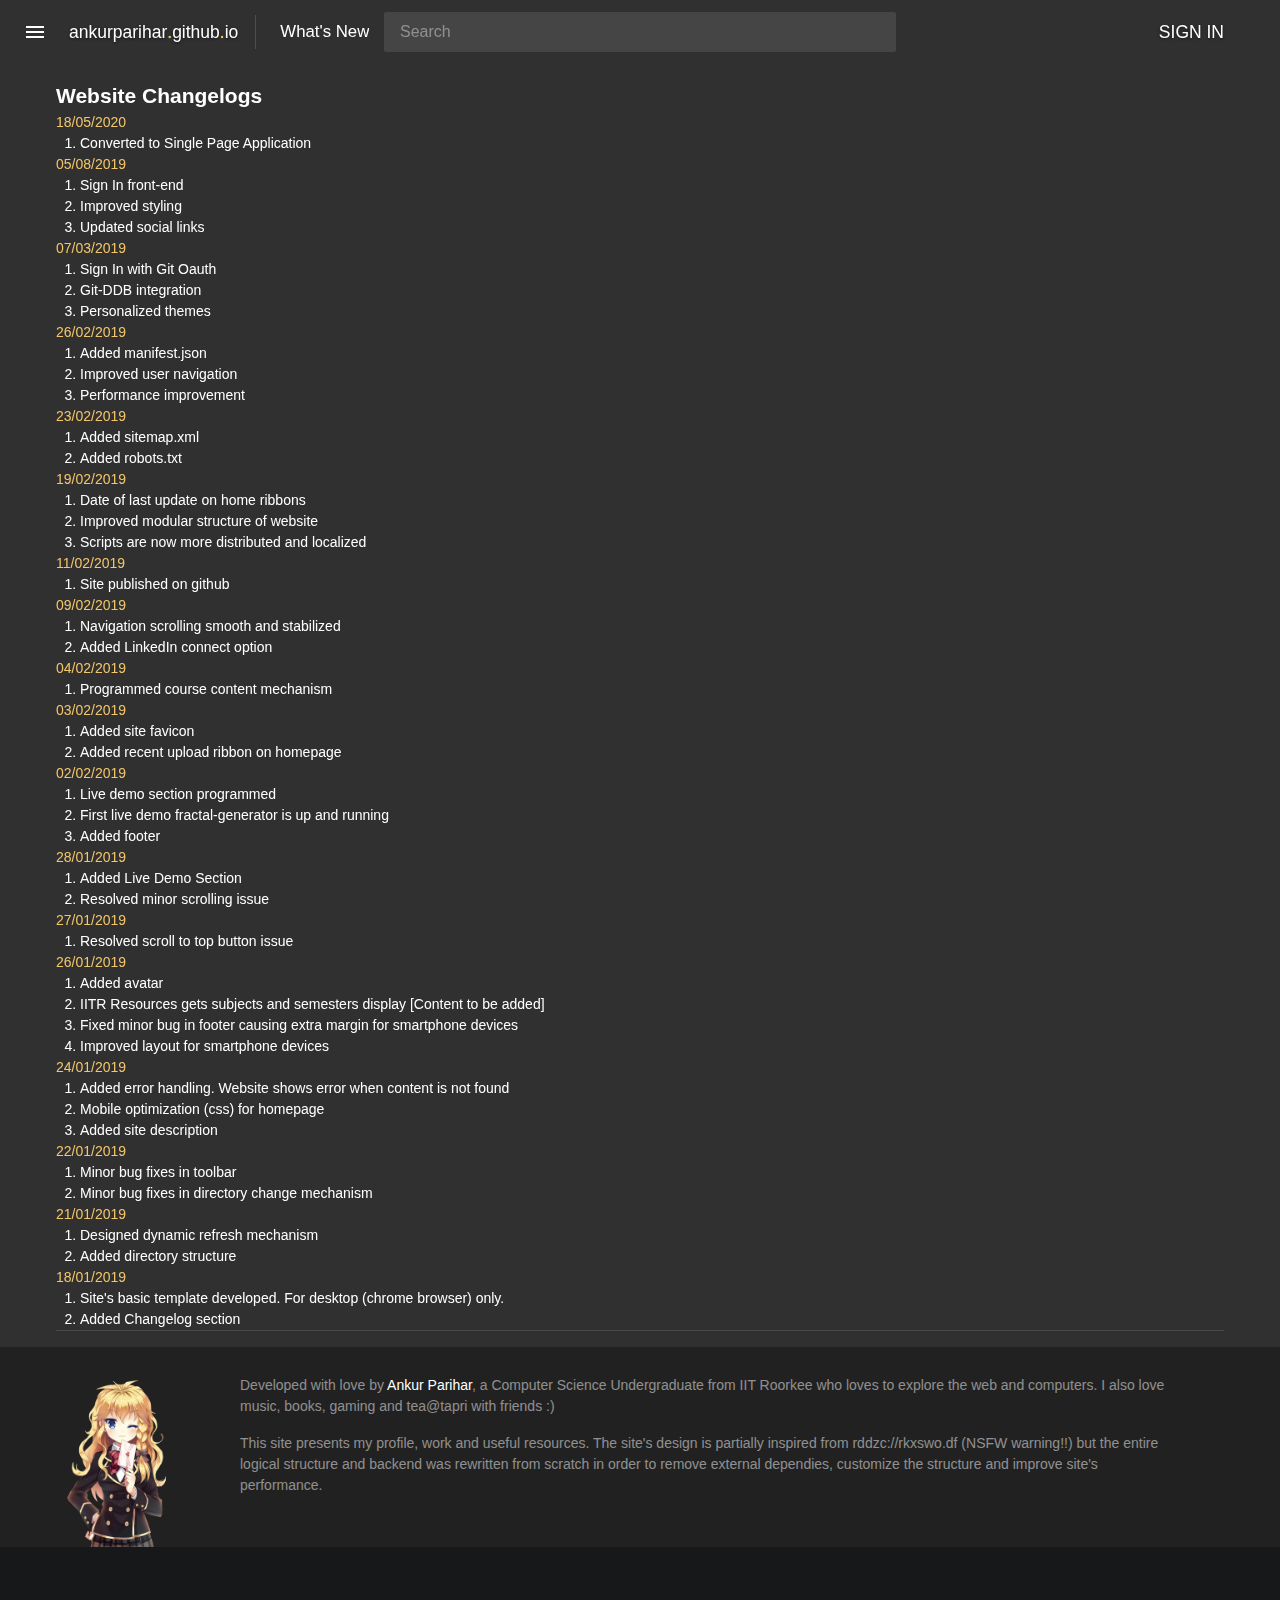
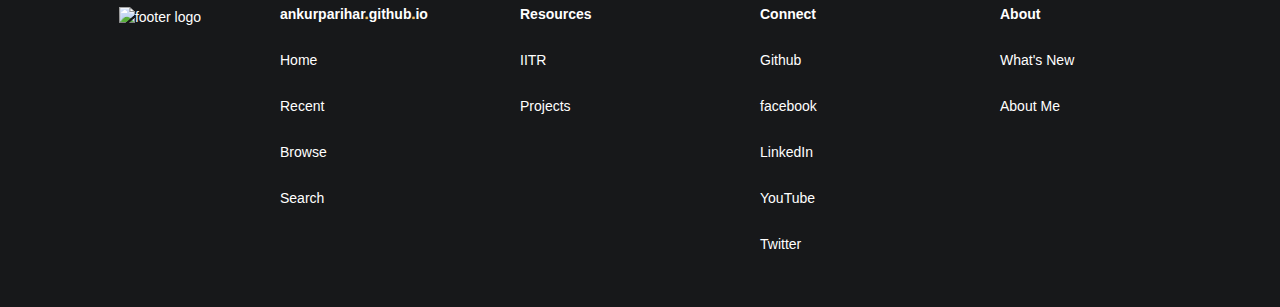
==== commit 164a89fc: "script with page-style" ====
--- a/changelog/index.html
+++ b/changelog/index.html
@@ -4,35 +4,27 @@
 <head>
 	<link rel="dns-prefetch" href="https://www.googletagmanager.com">
 	<link rel="dns-prefetch" href="https://www.google-analytics.com">
-	<link rel="dns-prefetch" href="https://stats.g.doubleclick.net">
 	<script async src="https://www.googletagmanager.com/gtag/js?id=UA-135797512-1"></script>
-	<script>
-		window.dataLayer = window.dataLayer || [];
-		function gtag() {
-			dataLayer.push(arguments);
-		}
-		gtag('js', new Date());
-		gtag('config', 'UA-135797512-1');
-	</script>
+	<script>function gtag(){dataLayer.push(arguments)}window.dataLayer=window.dataLayer||[],gtag("js",new Date),gtag("config","UA-135797512-1")</script>
 	<meta charset="UTF-8">
-	<meta name="viewport" content="width=device-width, initial-scale=1.0">
-	<meta name="theme-color" content="#f3c669" />
-	<meta name="msapplication-tap-highlight" content="no" />
-	<meta name="title" content="Ankur's little playground">
-	<meta name="description" content="Website changelog">
-	<meta property="og:title" content="Ankur's little playground">
+	<meta name="viewport" content="width=device-width,initial-scale=1.0">
+	<meta name="theme-color" content="#f3c669"/>
+	<meta name="msapplication-tap-highlight" content="no"/>
+	<meta name="title" content="Changelog | Ankur's little playground">
+	<meta name="description" content="Website changelog. Development progress, improvements, newly added features of website">
+	<meta property="og:title" content="Changelog | Ankur's little playground">
 	<meta property="og:url" content="https://ankurparihar.github.io/changelog">
-	<meta property="og:description" content="Website changelog">
-	<meta property="og:image" content="https://ankurparihar.github.io/media/walls/16.jpg">
+	<meta property="og:description" content="Website changelog. Development progress, improvements, newly added features of website">
+	<meta property="og:image" content="https://ankurparihar.github.io/media/walls/16.webp">
 	<meta property="og:type" content="website">
-	<meta http-equiv="keywords" content="Ankur, Ankur Parihar, ankurparihar, player4015, changelog, IITR, IIT Roorkee, Indian Institute of Technology Roorkee, Roorkee, B.Tech, collage">
+	<meta http-equiv="keywords" content="Ankur, Parihar, ankurparihar, changelog, development, features, IITR, IIT Roorkee, Indian Institute of Technology, Roorkee">
 	<title>Ankur's little playground</title>
+	<style>body,html{background:#303030}a{color:#fff}button,input,select,textarea{background-color:transparent;border-style:none;color:inherit}</style>
 	<link rel="manifest" href="/manifest.json">
-	<link rel="shortcut icon" href="/media/img/AP-favicon.png">
-	<link rel="stylesheet" href="/media/style.min.css">
-	<link rel="stylesheet" href="/media/simplebar.min.css">
-	<link rel="stylesheet" href="/media/fonts.roboto.css">
+	<link rel="shortcut icon" href="/media/img/AP-favicon.webp">
+	<link media="none" onload="media='all'" rel="stylesheet" href="/media/style.min.css">
 	<link rel="stylesheet" href="/changelog/style.css" id="injectedCSS">
+	<style id="pageStyle"></style>
 </head>
 
 <body>
@@ -418,7 +410,7 @@
 				<div class="footer__main">
 					<div class="flex footer__column footer__column--logo">
 						<a href="/" class="footer__logo-link nuxt-link-exact-active nuxt-link-active">
-							<img src="/media/img/logo-50.png" alt="footer logo">
+							<img loading="lazy" src="/media/img/logo-50.webp" alt="footer logo">
 						</a>
 					</div>
 					<div class="flex footer__column">
@@ -463,11 +455,11 @@
 			</button>
 		</div>
 	</div>
-	<script>
-		var curr_page = "/changelog"
-	</script>
-	<script src="/media/simplebar.min.js" type="text/javascript"></script>
-	<script src="/media/script.js" type="text/javascript"></script>
+	<script>var curr_page="/changelog"</script>
+	<script defer src="/media/script.js" type="text/javascript"></script>
+	<script defer src="/media/simplebar.min.js" type="text/javascript"></script>
+	<link media="none" onload="media='all'" rel="stylesheet" href="/media/simplebar.min.css">
+	<link media="none" onload="media='all'" rel="stylesheet" href="/media/fonts.roboto.css">
 </body>
 
 </html>--- a/media/style.min.css
+++ b/media/style.min.css
@@ -1,3052 +1 @@
-body,
-html {
-	background: #303030;
-	margin: 0;
-	padding: 0
-}
-
-::-moz-selection {
-	background: rgba(255, 255, 255, 0.1)!important;
-	color: inherit!important;
-	text-shadow: inherit!important;
-}
-
-::selection {
-	background: rgba(255, 255, 255, 0.1)!important;
-	color: inherit!important;
-	text-shadow: inherit!important;
-}
-
-a {
-	color: #f3c669;
-}
-
-.highlight {
-	color: #f3c669;
-	text-shadow: 0 0 1px #f3c669;
-}
-
-.btn {
-	text-transform: none!important;
-}
-
-.general a {
-	color: #f3c669 !important;
-}
-
-.primary-color {
-	color: #f3c669 !important;
-}
-
-.primary-caret {
-	caret-color: #f3c669;
-}
-
-.primary-hover:hover {
-	background-color: #f3c669 !important;
-}
-
-.primary-color-hover:hover,
-.primary-color-hover:hover * {
-	color: #f3c669 !important;
-}
-
-.primary-border-color {
-	border-color: #f3c669 !important;
-}
-
-.primary {
-	background-color: #f3c669 !important;
-	border-color: #f3c669 !important;
-}
-
-.primary--text {
-	color: #f3c669 !important;
-}
-
-.primary--text input {
-	caret-color: #f3c669 !important;
-}
-
-.primary--after::after {
-	background: #f3c669 !important;
-}
-
-.primary.darken-1 {
-	background-color: #d5ab4f !important;
-	border-color: #d5ab4f !important;
-}
-
-.primary--text.text--darken-1 {
-	color: #d5ab4f !important;
-}
-
-.primary--text.text--darken-1 input {
-	caret-color: #d5ab4f !important;
-}
-
-.primary.darken-1--after::after {
-	background: #d5ab4f !important;
-}
-
-.success-color {
-	color: #00e676
-}
-
-.danger-color {
-	color: #e53935
-}
-
-#toolbar-logo .btn__content {
-	padding: 0 0;
-}
-
-@media (max-width:960px) {
-	#toolbar-logo {
-		display: none;
-	}
-}
-
-.flat-btn .text {
-	margin-bottom: 2px;
-	margin-right: 16px
-}
-
-.flat-btn .fb-icon {
-	position: absolute;
-	top: calc(50% - 2px);
-	right: 8px;
-	-webkit-transform: translateY(-50%);
-	transform: translateY(-50%)
-}
-
-footer.footer {
-	background: #17181a!important;
-	position: relative;
-	display: block
-}
-
-@media screen and (min-width:768px) and (max-width:1104px) {
-	footer.footer {
-		padding: 0 16px
-	}
-}
-
-footer.footer .footer__main {
-	position: relative;
-	padding: 56px 24px 80px 24px;
-	flex-direction: row;
-	justify-content: space-between;
-	flex-wrap: wrap;
-	max-width: 500px;
-	margin: 0 auto;
-	display: -webkit-flex;
-	display: flex
-}
-
-@media screen and (min-width:768px) {
-	footer.footer .footer__main {
-		padding: 60px 0 40px 0;
-		margin: 0;
-		max-width: 1200px
-	}
-}
-
-@media screen and (min-width:1105px) {
-	footer.footer .footer__main {
-		margin: 0 auto
-	}
-}
-
-footer.footer .footer__column {
-	margin-top: 40px;
-	margin-left: 20px;
-	width: 36%;
-	flex-direction: column
-}
-
-@media screen and (min-width:768px) {
-	footer.footer .footer__column {
-		margin-top: 0;
-		margin-left: 0;
-		padding-left: 0;
-		width: 20%
-	}
-}
-
-footer.footer .footer__column.footer__column--logo {
-	margin-top: 0;
-	width: 100%
-}
-
-@media screen and (min-width:768px) {
-	footer.footer .footer__column.footer__column--logo {
-		width: 20%;
-		text-align: center
-	}
-}
-
-footer.footer .footer__logo-link {
-	display: block;
-	height: 50px
-}
-
-footer.footer .footer__logo-link img {
-	height: 100%
-}
-
-footer.footer .footer__header {
-	color: #fff;
-	font-weight: 700;
-	font-size: 14px;
-	line-height: 14px
-}
-
-footer.footer .footer__list:hover .footer__link {
-	opacity: .6
-}
-
-footer.footer .footer__list .footer__item {
-	line-height: 1;
-	text-align: -webkit-match-parent;
-	cursor: pointer
-}
-
-footer.footer .footer__list .footer__link {
-	color: #fff;
-	font-weight: 300;
-	padding: 16px 0;
-	display: block;
-	opacity: 1;
-	transition: all .2s cubic-bezier(.5, 0, .1, 1)
-}
-
-footer.footer .footer__list .footer__link:hover {
-	opacity: 1
-}
-
-footer.footer .footer__list .footer__link .footer__icon {
-	font-size: 14px;
-	width: 26px;
-	justify-content: flex-start
-}
-
-.hvc {
-	position: relative;
-	width: 148px;
-	margin: 0 4px 0 0;
-	cursor: pointer
-}
-
-.hvc:hover .hvc__media__cover-glass {
-	background-color: rgba(255, 255, 255, .1)
-}
-
-@media (min-width:600px) {
-	.hvc {
-		width: 180px
-	}
-}
-
-@media (min-width:1201px) {
-	.hvc {
-		width: 250px
-	}
-}
-
-.hvc a {
-	color: #fff
-}
-
-.hvc a.no-touch {
-	touch-action: none!important
-}
-
-.hvc .hvc__media .hvc__media__cover-container {
-	position: relative;
-	overflow: hidden;
-	width: 100%
-}
-
-.hvc .hvc__media .hvc__media__cover-container .hvc__media__cover-aspect-ratio {
-	padding-top: 125%
-}
-
-.hvc .hvc__media .hvc__media__cover-container .hvc__media__cover {
-	display: block;
-	max-width: 100%;
-	max-height: 100%;
-	position: absolute;
-	top: 0;
-	bottom: 0;
-	left: 0;
-	right: 0
-}
-
-.hvc .hvc__media .hvc__media__cover-container .hvc__media__cover .hvc__media__cover__image {
-	border-radius: 2px 2px 0 0
-}
-
-.hvc .hvc__media .hvc__media__cover-container .hvc__media__cover-glass {
-	width: 100%;
-	height: 100%;
-	position: absolute;
-	top: 0;
-	left: 0;
-	transition: background-color .2s ease
-}
-
-.hvc .card__title {
-	padding: 8px
-}
-
-@media (min-width:600px) {
-	.hvc .card__title {
-		padding: 12px
-	}
-}
-
-@media (min-width:1201px) {
-	.hvc .card__title {
-		font-size: 16px
-	}
-}
-
-.hvc .hvc__content {
-	position: relative;
-	height: 64px
-}
-
-@media (min-width:600px) {
-	.hvc .hvc__content {
-		height: 84px
-	}
-}
-
-.hvc .hvc__content .hv-title {
-	font-size: 11px;
-	width: 100%;
-	overflow-wrap: break-word;
-	white-space: normal;
-	overflow: hidden;
-	text-align: center
-}
-
-@media (min-width:600px) {
-	.hvc .hvc__content .hv-title {
-		font-size: 14px
-	}
-}
-
-@media (min-width:1201px) {
-	.hvc .hvc__content .hv-title {
-		font-size: 17px
-	}
-}
-
-.hvc .hvc__content .hv-subtitle {
-	color: rgba(255, 255, 255, .5);
-	font-size: 11px
-}
-
-@media (min-width:600px) {
-	.hvc .hvc__content .hv-subtitle {
-		font-size: 14px
-	}
-}
-
-@media (min-width:1201px) {
-	.hvc .hvc__content .hv-subtitle {
-		font-size: 17px
-	}
-}
-
-.hvc .hvc__content .hv-subtitle .icon {
-	color: rgba(255, 255, 255, .5);
-	font-size: 11px;
-	margin-right: 4px
-}
-
-@media (min-width:600px) {
-	.hvc .hvc__content .hv-subtitle .icon {
-		font-size: 14px
-	}
-}
-
-@media (min-width:1201px) {
-	.hvc .hvc__content .hv-subtitle .icon {
-		font-size: 17px
-	}
-}
-
-.hvc .hvc__slot_data {
-	color: rgba(255, 255, 255, .5);
-	font-size: 14px
-}
-
-.hvc .hvc__slot_data .icon {
-	font-size: 14px;
-	color: rgba(255, 255, 255, .5)
-}
-
-.search .center_unit {
-	margin: 0 auto
-}
-
-.search .center_unit.smart_banner {
-	left: 50%;
-	-webkit-transform: translateX(-50%);
-	transform: translateX(-50%)
-}
-
-.htv-carousel-container {
-	min-height: 394px
-}
-
-@media screen and (min-width:600px) {
-	.htv-carousel-container {
-		min-height: 485px
-	}
-}
-
-@media screen and (min-width:1201px) {
-	.htv-carousel-container {
-		min-height: 588px
-	}
-}
-
-.htv-carousel {
-	scroll-behavior: smooth;
-	user-select: none;
-	position: relative
-}
-
-.htv-carousel .htv-carousel__header {
-	padding: 0 8px 0 8px
-}
-
-@media (min-width:600px) {
-	.htv-carousel .htv-carousel__header {
-		padding: 0 16px 0 16px
-	}
-}
-
-.htv-carousel .htv-carousel__header .htv-carousel__header__title {
-	font-size: 24px;
-	font-weight: 300
-}
-
-@media (min-width:600px) {
-	.htv-carousel .htv-carousel__header .htv-carousel__header__title {
-		font-size: 32px
-	}
-}
-
-.htv-carousel .htv-carousel__header .htv-carousel__header__title .htv-carousel__header__title__subtitle {
-	font-size: 12px;
-	font-weight: 400;
-	color: rgba(255, 255, 255, .5)
-}
-
-@media (min-width:600px) {
-	.htv-carousel .htv-carousel__header .htv-carousel__header__title .htv-carousel__header__title__subtitle {
-		font-size: 16px
-	}
-}
-
-.htv-carousel .htv-carousel__header .htv-carousel__header__all {
-	border: 2px solid rgba(58, 60, 63, .7);
-	margin: 0
-}
-
-.htv-carousel .htv-carousel__header .htv-carousel__header__nav_container {
-	margin-left: 16px
-}
-
-.htv-carousel .htv-carousel__header .htv-carousel__header__nav_container .htv-carousel__header__nav-arrow {
-	margin: 0;
-	padding: 0;
-	border: 2px solid rgba(58, 60, 63, .7)
-}
-
-.htv-carousel .htv-carousel__header .htv-carousel__header__nav_container .htv-carousel__header__nav-arrow:disabled {
-	opacity: .25
-}
-
-.htv-carousel .htv-carousel__header .htv-carousel__header__nav_container .htv-carousel__header__nav-arrow .btn__content {
-	padding: 0
-}
-
-.htv-carousel .htv-carousel__header .htv-carousel__header__nav_container .htv-carousel__header__nav-arrow .btn__content .icon {
-	font-size: 32px!important;
-	line-height: 32px!important
-}
-
-.htv-carousel .htv-carousel__header .htv-carousel__header__nav_container .htv-carousel__header__nav-arrow-left {
-	border-top-right-radius: 0;
-	border-bottom-right-radius: 0;
-	border-right-width: 1px
-}
-
-.htv-carousel .htv-carousel__header .htv-carousel__header__nav_container .htv-carousel__header__nav-arrow-right {
-	border-top-left-radius: 0;
-	border-bottom-left-radius: 0;
-	border-left-width: 1px
-}
-
-.htv-carousel .htv-carousel__scrolls {
-	overflow-y: hidden;
-	white-space: nowrap;
-	-webkit-overflow-scrolling: touch
-}
-
-.htv-carousel .htv-carousel__scrolls.htv-carousel__desktop {
-	overflow: hidden
-}
-
-.htv-carousel .htv-carousel__slider .item {
-	display: inline-block;
-	vertical-align: top;
-	width: 128px
-}
-
-@media (min-width:600px) {
-	.htv-carousel .htv-carousel__slider .item {
-		width: 164px
-	}
-}
-
-@media (min-width:960px) {
-	.htv-carousel .htv-carousel__slider .item {
-		width: 210px
-	}
-}
-
-@media (min-width:1264px) {
-	.htv-carousel .htv-carousel__slider .item {
-		width: 264px
-	}
-}
-
-.htv-carousel .htv-carousel__slider .item:first-child {
-	margin-left: 8px
-}
-
-@media (min-width:600px) {
-	.htv-carousel .htv-carousel__slider .item:first-child {
-		margin-left: 16px
-	}
-}
-
-.input-group:hover .input-group__details::before {
-	background-color: rgba(147, 148, 150, .2)!important
-}
-
-aside.navigation-drawer {
-	z-index: 90;
-	background-color: #303030!important;
-	padding-bottom: 0
-}
-
-aside.navigation-drawer[data-booted=true] {
-	transition: .3s cubic-bezier(.4, 0, .2, 1) !important;
-}
-
-aside.navigation-drawer .ndsc_fader {
-	position: fixed;
-	top: 0;
-	left: 0;
-	width: 100%;
-	height: 80px;
-	z-index: 1;
-	pointer-events: none;
-	background: -webkit-linear-gradient(180deg, #303030 0, #303030 60%, rgba(48, 48, 48, 0) 100%);
-	background: -moz-linear-gradient(180deg, #303030 0, #303030 60%, rgba(48, 48, 48, 0) 100%);
-	background: -ms-linear-gradient(180deg, #303030 0, #303030 60%, rgba(48, 48, 48, 0) 100%);
-	background: -o-linear-gradient(180deg, #303030 0, #303030 60%, rgba(48, 48, 48, 0) 100%);
-	background: linear-gradient(180deg, #303030 0, #303030 60%, rgba(48, 48, 48, 0) 100%)
-}
-
-aside.navigation-drawer .divider {
-	background: 0 0!important;
-}
-
-aside.navigation-drawer .navigation-drawer-scroll-container {
-	position: relative;
-	padding-top: 0
-}
-
-aside.navigation-drawer .nav-drawer-list {
-	border-top: 1px solid rgba(255, 255, 255, .12)
-}
-
-aside.navigation-drawer .v-list__tile .v-icon {
-	color: rgba(255, 255, 255, .5)
-}
-
-.parallax {
-	position: relative;
-	overflow: hidden;
-	z-index: 0
-}
-
-.parallax-container {
-	display: block;
-	width: 100%;
-	height: 50vw;
-	min-height: 500px;
-	overflow: hidden;
-	position: relative
-}
-
-.parallax-container .parallax {
-	display: block;
-	position: absolute;
-	top: 0;
-	right: 0;
-	bottom: 0;
-	left: 0
-}
-
-.parallax-container .parallax img {
-	display: block;
-	border: none;
-	position: absolute;
-	right: 0;
-	/* height: 49.2vw; */
-	width: 100%;
-	height: auto;
-	/* min-height: 500px; */
-	/* opacity: .5!important */
-}
-
-@media screen and (min-width:651px) {
-	.parallax-container .parallax img {
-		opacity: 1!important
-	}
-}
-
-.parallax-container .parallax img .hero_image {
-	will-change: transform
-}
-
-.parallax-container .parallax .parallax-content {
-	width: 100%;
-	height: 100%;
-	position: relative;
-	/* flex-direction: column; */
-	justify-content: center;
-	align-items: center;
-	/* display: -webkit-flex; */
-	display: block
-}
-
-.btn:hover .btn__content:before {
-	background-color: currentColor;
-}
-
-.toolbar {
-	padding-top: 0
-}
-
-.toolbar.toolbar--fixed {
-	z-index: 100
-}
-
-.toolbar.semi-transparent {
-	background-color: rgba(0, 0, 0, .9)!important
-}
-
-@media screen and (min-width:960px) {
-	.toolbar {
-		padding-left: 8px;
-		padding-right: 8px
-	}
-}
-
-.toolbar .toolbar__content {
-	height: 56px!important
-}
-
-@media screen and (min-width:960px) {
-	.toolbar .toolbar__content {
-		height: 64px!important
-	}
-}
-
-@media screen and (min-width:600px) {
-	.toolbar .nav_drawer_toggle {
-		margin-left: 17px!important
-	}
-}
-
-.toolbar__content>:not(.btn):not(.menu):last-child:not(:only-child) {
-	margin-right: 16px
-}
-
-@media only screen and (max-width:599px) {
-	.toolbar .toolbar__content>:not(.btn):not(.menu):last-child:not(:only-child) {
-		margin-right: 0px
-	}
-}
-
-.toolbar .divider-vertical {
-	width: 1px;
-	height: 34px;
-	background-color: rgba(255, 255, 255, .15);
-	margin-right: 24px
-}
-
-#toolbar-logo+.divider-vertical {
-	margin-left: 9px
-}
-
-.toolbar .page-location-text {
-	font-size: 1.2em;
-	font-weight: 300;
-	text-overflow: ellipsis;
-	white-space: nowrap;
-	max-width: 200px;
-	overflow: hidden;
-	margin-right: 24px;
-	text-transform: capitalize
-}
-
-@media screen and (max-width:375px) {
-	.toolbar .page-location-text {
-		display: none
-	}
-	.toolbar .divider-vertical {
-		display: none
-	}
-}
-
-.toolbar .nav_drawer_toggle {
-	margin: 6px 8px 6px 17px;
-	min-width: 36px;
-}
-
-.toolbar .logo-text {
-	font-size: 125%;
-	text-transform: lowercase;
-	text-shadow: 0 1px 3px #17181a
-}
-
-.toolbar .logo-text .btn__content::before {
-	background-color: transparent!important
-}
-
-.toolbar .log-in-text.btn {
-	font-size: 125%;
-	text-shadow: 0 1px 3px #17181a
-}
-
-.toolbar .toolbar-search {
-	min-width: 200px;
-	max-width: 320px;
-	max-height: 40px;
-	cursor: default;
-	position: absolute;
-	top: 50%;
-	width: 30%;
-	display: none;
-	-webkit-transform: translate(-50%, -50%);
-	transform: translate(-50%, -50%)
-}
-
-@media screen and (min-width:600px) {
-	.toolbar .toolbar-search {
-		display: block;
-		right: 36px;
-		width: 40vw;
-		max-width: 424px;
-	}
-}
-
-@media screen and (min-width:960px) {
-	.toolbar .toolbar-search {
-		right: -40px;
-		width: 50vw;
-	}
-}
-
-@media screen and (min-width:1264px) {
-	.toolbar .toolbar-search {
-		left: 50%;
-		width: 512px;
-		max-width: 512px;
-	}
-}
-
-.toolbar .toolbar-search {
-	transition: all .4s cubic-bezier(.25, .8, .25, 1);
-	background-color: rgba(255, 255, 255, .1)!important
-}
-
-.toolbar .toolbar-search.focused input,
-.toolbar .toolbar-search:hover input {
-	color: rgba(255, 255, 255, .9)
-}
-
-.toolbar .toolbar-search input {
-	color: rgba(255, 255, 255, .6)!important
-}
-
-.toolbar .toolbar-search .menu {
-	width: 100%;
-	background-color: transparent
-}
-
-.toolbar .toolbar-search .toolbar-search__bar {
-	width: 100%;
-	height: 40px;
-	margin: 0 auto;
-	display: none;
-	position: relative;
-	padding: 0
-}
-
-@media screen and (min-width:600px) {
-	.toolbar .toolbar-search .toolbar-search__bar {
-		display: -webkit-flex;
-		display: flex
-	}
-}
-
-.toolbar .toolbar-search .toolbar-search__bar label {
-	color: rgba(255, 255, 255, .4)!important;
-	left: 16px;
-	top: 50%!important;
-	-webkit-transform: translate(0, -50%);
-	transform: translate(0, -50%)
-}
-
-.toolbar .toolbar-search .toolbar-search__bar input {
-	height: 40px;
-	text-align: center
-}
-
-.toolbar .toolbar-search .toolbar-search__bar .input-group__details::before {
-	display: none
-}
-
-* {
-	box-sizing: border-box;
-	-webkit-font-smoothing: antialiased;
-	-moz-osx-font-smoothing: grayscale;
-	-webkit-tap-highlight-color: transparent;
-	-webkit-touch-callout: none;
-	touch-action: manipulation
-}
-
-html {
-	height: 100%;
-	overflow-x: hidden;
-	overflow-y: scroll!important
-}
-
-body {
-	height: 100%;
-	font-family: Roboto, Tahoma, Arial, sans-serif
-}
-
-.application {
-	font-family: Roboto, Tahoma, Arial, sans-serif
-}
-
-.simplebar-track {
-	z-index: 2;
-	width: 3px
-}
-
-.simplebar-scrollbar {
-	width: 3px;
-	min-width: 3px
-}
-
-ol,
-ul {
-	list-style: none;
-	padding: 0
-}
-
-a {
-	color: #fff;
-	text-decoration: none;
-	padding: 0;
-	margin: 0;
-	border: 0;
-	font: inherit;
-	font-size: 100%;
-	outline: 0
-}
-
-a:hover {
-	color: inherit;
-	text-decoration: none
-}
-
-a:focus {
-	color: inherit;
-	text-decoration: none;
-	outline: 0
-}
-
-a:active {
-	outline: 0
-}
-
-img {
-	pointer-events: none!important
-}
-
-.site-description {
-	position: relative;
-	background: #212121
-}
-
-.site-description .sd-content {
-	height: 180px;
-	max-width: 960px;
-	color: rgba(255, 255, 255, .5);
-	font-size: 11px;
-	margin-top: 8px;
-	margin-left: auto;
-	margin-right: auto;
-	padding: 0 8px 8px 8px;
-	background: 0 0
-}
-
-@media (min-width:480px) {
-	.site-description .sd-content {
-		padding: 0 8px 0 180px;
-		background: url(/media/img/anime-png-30718.webp) left/200px auto no-repeat;
-		background-position: 0px 0px;
-		background-size: 160px auto;
-		margin-left: 40px;
-	}
-}
-
-@media (min-width:600px) {
-	.site-description .sd-content {
-		margin-top: 20px;
-		margin-left: 40px;
-		font-size: 12px;
-		padding: 0 16px 0 150px;
-		/* background-position: 0px 0px; */
-		background-size: 160px auto
-	}
-}
-
-@media (min-width:820px) {
-	.site-description .sd-content {
-		max-width: 90vw;
-		padding: 8px 16px 0 200px;
-		background-size: 160px auto;
-		/* background-position: 20px 0px; */
-	}
-	.site-description {
-		min-height: 200px;
-	}
-}
-
-.noselect {
-	-webkit-user-drag: none;
-	-webkit-touch-callout: none;
-	-webkit-user-select: none;
-	-khtml-user-select: none;
-	-moz-user-select: none;
-	-ms-user-select: none;
-	user-select: none
-}
-
-.page {
-	margin: 56px auto 0 auto
-}
-
-@media screen and (min-width:960px) {
-	.page {
-		margin-top: 64px
-	}
-}
-
-.full-page-height {
-	min-height: 100vh
-}
-
-.relative {
-	position: relative!important
-}
-
-.fixed {
-	position: fixed!important
-}
-
-.block {
-	display: block!important;
-	flex: 0!important
-}
-
-.flex {
-	flex: 1 1 auto;
-	display: -webkit-flex;
-	display: flex
-}
-
-.wrap {
-	flex-wrap: wrap
-}
-
-.column {
-	flex-direction: column
-}
-
-.row {
-	flex-direction: row
-}
-
-.justify-right {
-	-webkit-box-pack: end;
-	-ms-flex-pack: end;
-	-webkit-justify-content: flex-end;
-	-moz-justify-content: flex-end;
-	justify-content: flex-end
-}
-
-.justify-left {
-	-webkit-box-pack: start;
-	-ms-flex-pack: start;
-	-webkit-justify-content: flex-start;
-	-moz-justify-content: flex-start;
-	justify-content: flex-start
-}
-
-.align-right {
-	align-items: flex-end
-}
-
-.align-left {
-	align-items: flex-start
-}
-
-.general {
-	width: 100%;
-	max-width: 1200px;
-	padding: 16px
-}
-
-.general a {
-	font-weight: 400
-}
-
-.general ul {
-	list-style-type: disc
-}
-
-.general ol {
-	list-style-type: decimal
-}
-
-.general li {
-	margin-left: 24px
-}
-
-.general h3 {
-	font-size: 24px
-}
-
-.general p {
-	margin: 8px 0
-}
-
-.media-bg {
-	background: #80d8ff
-}
-
-.dot-gradient {
-	display: inline-block;
-	height: 100%;
-	position: absolute;
-	top: 0;
-	left: 0;
-	width: 100%;
-	background: url(/media/img/dot-overlay.png);
-}
-
-
-/*!
-* Vuetify v1.0.17
-* Forged by John Leider
-* Released under the MIT License.
-*/
-
-@-webkit-keyframes a {
-	59% {
-		margin-left: 0
-	}
-	60%,
-	80% {
-		margin-left: 2px
-	}
-	70%,
-	90% {
-		margin-left: -2px
-	}
-}
-
-@keyframes a {
-	59% {
-		margin-left: 0
-	}
-	60%,
-	80% {
-		margin-left: 2px
-	}
-	70%,
-	90% {
-		margin-left: -2px
-	}
-}
-
-.transparent {
-	background-color: transparent!important;
-	border-color: transparent!important
-}
-
-.green {
-	background-color: #4caf50!important;
-	border-color: #4caf50!important
-}
-
-.green--text {
-	color: #4caf50!important
-}
-
-.green--text input {
-	caret-color: #4caf50!important
-}
-
-.green--text.text--darken-1 {
-	color: #43a047!important
-}
-
-.green--text.text--darken-1 input {
-	caret-color: #43a047!important
-}
-
-.grey {
-	background-color: #9e9e9e!important;
-	border-color: #9e9e9e!important
-}
-
-.grey--text {
-	color: #9e9e9e!important
-}
-
-.grey--text input {
-	caret-color: #9e9e9e!important
-}
-
-.grey--text.text--darken-1 {
-	color: #757575!important
-}
-
-.grey--text.text--darken-1 input {
-	caret-color: #757575!important
-}
-
-.elevation-0 {
-	box-shadow: 0 0 0 0 rgba(0, 0, 0, .2), 0 0 0 0 rgba(0, 0, 0, .14), 0 0 0 0 rgba(0, 0, 0, .12)!important
-}
-
-.elevation-1 {
-	box-shadow: 0 2px 1px -1px rgba(0, 0, 0, .2), 0 1px 1px 0 rgba(0, 0, 0, .14), 0 1px 3px 0 rgba(0, 0, 0, .12)!important
-}
-
-.elevation-2 {
-	box-shadow: 0 3px 1px -2px rgba(0, 0, 0, .2), 0 2px 2px 0 rgba(0, 0, 0, .14), 0 1px 5px 0 rgba(0, 0, 0, .12)!important
-}
-
-.elevation-3 {
-	box-shadow: 0 3px 3px -2px rgba(0, 0, 0, .2), 0 3px 4px 0 rgba(0, 0, 0, .14), 0 1px 8px 0 rgba(0, 0, 0, .12)!important
-}
-
-.elevation-4 {
-	box-shadow: 0 2px 4px -1px rgba(0, 0, 0, .2), 0 4px 5px 0 rgba(0, 0, 0, .14), 0 1px 10px 0 rgba(0, 0, 0, .12)!important
-}
-
-.elevation-5 {
-	box-shadow: 0 3px 5px -1px rgba(0, 0, 0, .2), 0 5px 8px 0 rgba(0, 0, 0, .14), 0 1px 14px 0 rgba(0, 0, 0, .12)!important
-}
-
-.elevation-6 {
-	box-shadow: 0 3px 5px -1px rgba(0, 0, 0, .2), 0 6px 10px 0 rgba(0, 0, 0, .14), 0 1px 18px 0 rgba(0, 0, 0, .12)!important
-}
-
-.elevation-7 {
-	box-shadow: 0 4px 5px -2px rgba(0, 0, 0, .2), 0 7px 10px 1px rgba(0, 0, 0, .14), 0 2px 16px 1px rgba(0, 0, 0, .12)!important
-}
-
-.elevation-8 {
-	box-shadow: 0 5px 5px -3px rgba(0, 0, 0, .2), 0 8px 10px 1px rgba(0, 0, 0, .14), 0 3px 14px 2px rgba(0, 0, 0, .12)!important
-}
-
-.elevation-9 {
-	box-shadow: 0 5px 6px -3px rgba(0, 0, 0, .2), 0 9px 12px 1px rgba(0, 0, 0, .14), 0 3px 16px 2px rgba(0, 0, 0, .12)!important
-}
-
-.elevation-10 {
-	box-shadow: 0 6px 6px -3px rgba(0, 0, 0, .2), 0 10px 14px 1px rgba(0, 0, 0, .14), 0 4px 18px 3px rgba(0, 0, 0, .12)!important
-}
-
-.elevation-11 {
-	box-shadow: 0 6px 7px -4px rgba(0, 0, 0, .2), 0 11px 15px 1px rgba(0, 0, 0, .14), 0 4px 20px 3px rgba(0, 0, 0, .12)!important
-}
-
-.elevation-12 {
-	box-shadow: 0 7px 8px -4px rgba(0, 0, 0, .2), 0 12px 17px 2px rgba(0, 0, 0, .14), 0 5px 22px 4px rgba(0, 0, 0, .12)!important
-}
-
-.elevation-13 {
-	box-shadow: 0 7px 8px -4px rgba(0, 0, 0, .2), 0 13px 19px 2px rgba(0, 0, 0, .14), 0 5px 24px 4px rgba(0, 0, 0, .12)!important
-}
-
-.elevation-14 {
-	box-shadow: 0 7px 9px -4px rgba(0, 0, 0, .2), 0 14px 21px 2px rgba(0, 0, 0, .14), 0 5px 26px 4px rgba(0, 0, 0, .12)!important
-}
-
-.elevation-15 {
-	box-shadow: 0 8px 9px -5px rgba(0, 0, 0, .2), 0 15px 22px 2px rgba(0, 0, 0, .14), 0 6px 28px 5px rgba(0, 0, 0, .12)!important
-}
-
-.elevation-16 {
-	box-shadow: 0 8px 10px -5px rgba(0, 0, 0, .2), 0 16px 24px 2px rgba(0, 0, 0, .14), 0 6px 30px 5px rgba(0, 0, 0, .12)!important
-}
-
-.elevation-17 {
-	box-shadow: 0 8px 11px -5px rgba(0, 0, 0, .2), 0 17px 26px 2px rgba(0, 0, 0, .14), 0 6px 32px 5px rgba(0, 0, 0, .12)!important
-}
-
-.elevation-18 {
-	box-shadow: 0 9px 11px -5px rgba(0, 0, 0, .2), 0 18px 28px 2px rgba(0, 0, 0, .14), 0 7px 34px 6px rgba(0, 0, 0, .12)!important
-}
-
-.elevation-19 {
-	box-shadow: 0 9px 12px -6px rgba(0, 0, 0, .2), 0 19px 29px 2px rgba(0, 0, 0, .14), 0 7px 36px 6px rgba(0, 0, 0, .12)!important
-}
-
-.elevation-20 {
-	box-shadow: 0 10px 13px -6px rgba(0, 0, 0, .2), 0 20px 31px 3px rgba(0, 0, 0, .14), 0 8px 38px 7px rgba(0, 0, 0, .12)!important
-}
-
-.elevation-21 {
-	box-shadow: 0 10px 13px -6px rgba(0, 0, 0, .2), 0 21px 33px 3px rgba(0, 0, 0, .14), 0 8px 40px 7px rgba(0, 0, 0, .12)!important
-}
-
-.elevation-22 {
-	box-shadow: 0 10px 14px -6px rgba(0, 0, 0, .2), 0 22px 35px 3px rgba(0, 0, 0, .14), 0 8px 42px 7px rgba(0, 0, 0, .12)!important
-}
-
-.elevation-23 {
-	box-shadow: 0 11px 14px -7px rgba(0, 0, 0, .2), 0 23px 36px 3px rgba(0, 0, 0, .14), 0 9px 44px 8px rgba(0, 0, 0, .12)!important
-}
-
-.elevation-24 {
-	box-shadow: 0 11px 15px -7px rgba(0, 0, 0, .2), 0 24px 38px 3px rgba(0, 0, 0, .14), 0 9px 46px 8px rgba(0, 0, 0, .12)!important
-}
-
-html {
-	box-sizing: border-box;
-	overflow-y: scroll;
-	-webkit-text-size-adjust: 100%
-}
-
-*,
-:after,
-:before {
-	box-sizing: inherit
-}
-
-:after,
-:before {
-	text-decoration: inherit;
-	vertical-align: inherit
-}
-
-* {
-	background-repeat: no-repeat;
-	padding: 0;
-	margin: 0
-}
-
-audio:not([controls]) {
-	display: none;
-	height: 0
-}
-
-hr {
-	overflow: visible
-}
-
-article,
-aside,
-details,
-figcaption,
-figure,
-footer,
-header,
-main,
-menu,
-nav,
-section,
-summary {
-	display: block
-}
-
-summary {
-	display: list-item
-}
-
-[hidden],
-template {
-	display: none
-}
-
-abbr[title] {
-	border-bottom: 1px dotted;
-	text-decoration: none
-}
-
-a {
-	background-color: transparent;
-	-webkit-text-decoration-skip: objects
-}
-
-a:active,
-a:hover {
-	outline-width: 0
-}
-
-code,
-kbd,
-pre {
-	font-family: monospace, monospace
-}
-
-b,
-strong {
-	font-weight: bolder
-}
-
-dfn {
-	font-style: italic
-}
-
-mark {
-	background-color: #ff0;
-	color: #000
-}
-
-sub,
-sup {
-	font-size: 75%;
-	line-height: 0;
-	position: relative;
-	vertical-align: baseline
-}
-
-sub {
-	bottom: -.25em
-}
-
-sup {
-	top: -.5em
-}
-
-input {
-	border-radius: 0
-}
-
-[role=button],
-[type=button],
-[type=reset],
-[type=submit],
-button {
-	cursor: pointer
-}
-
-[disabled] {
-	cursor: default
-}
-
-[type=number] {
-	width: auto
-}
-
-[type=search]::-webkit-search-cancel-button,
-[type=search]::-webkit-search-decoration {
-	-webkit-appearance: none
-}
-
-button,
-input,
-select {
-	font: inherit
-}
-
-button {
-	overflow: visible
-}
-
-[type=button]::-moz-focus-inner,
-[type=reset]::-moz-focus-inner,
-[type=submit]::-moz-focus-inner,
-button::-moz-focus-inner {
-	border-style: 0;
-	padding: 0
-}
-
-[type=button]::-moz-focus-inner,
-[type=reset]::-moz-focus-inner,
-[type=submit]::-moz-focus-inner,
-button:-moz-focusring {
-	outline: 0;
-	border: 0
-}
-
-[type=reset],
-[type=submit],
-button,
-html [type=button] {
-	-webkit-appearance: button
-}
-
-button,
-select {
-	text-transform: none
-}
-
-button,
-input,
-select,
-textarea {
-	background-color: transparent;
-	border-style: none;
-	color: inherit
-}
-
-select {
-	-moz-appearance: none;
-	-webkit-appearance: none
-}
-
-select::-ms-expand {
-	display: none
-}
-
-select::-ms-value {
-	color: currentColor
-}
-
-::-webkit-file-upload-button {
-	-webkit-appearance: button;
-	font: inherit
-}
-
-[type=search] {
-	-webkit-appearance: textfield;
-	outline-offset: -2px
-}
-
-img {
-	border-style: none
-}
-
-svg:not(:root) {
-	overflow: hidden
-}
-
-audio,
-canvas,
-video {
-	display: inline-block
-}
-
-[aria-busy=true] {
-	cursor: progress
-}
-
-[aria-controls] {
-	cursor: pointer
-}
-
-[aria-disabled] {
-	cursor: default
-}
-
-::-moz-selection {
-	background-color: #b3d4fc;
-	color: #000;
-	text-shadow: none
-}
-
-::selection {
-	background-color: #b3d4fc;
-	color: #000;
-	text-shadow: none
-}
-
-.fab-transition-enter-active,
-.fab-transition-leave-active {
-	transition: .3s cubic-bezier(.25, .8, .5, 1)
-}
-
-.fab-transition-enter,
-.fab-transition-leave-to {
-	-webkit-transform: scale(0) rotate(-45deg);
-	transform: scale(0) rotate(-45deg)
-}
-
-.blockquote {
-	padding: 16px 0 16px 24px;
-	font-size: 18px;
-	font-weight: 300
-}
-
-code,
-kbd {
-	display: inline-block;
-	border-radius: 3px;
-	white-space: pre-wrap;
-	font-size: 85%;
-	font-weight: 900
-}
-
-code:after,
-code:before,
-kbd:after,
-kbd:before {
-	content: "\A0";
-	letter-spacing: -1px
-}
-
-code {
-	background-color: #f5f5f5;
-	color: #bd4147;
-	box-shadow: 0 2px 1px -1px rgba(0, 0, 0, .2), 0 1px 1px 0 rgba(0, 0, 0, .14), 0 1px 3px 0 rgba(0, 0, 0, .12)
-}
-
-kbd {
-	background: #424242;
-	color: #fff
-}
-
-html {
-	font-size: 14px;
-	overflow-x: hidden;
-	text-rendering: optimizeLegibility;
-	-webkit-font-smoothing: antialiased;
-	-moz-osx-font-smoothing: grayscale;
-	-webkit-tap-highlight-color: rgba(0, 0, 0, 0)
-}
-
-.application {
-	font-family: Roboto, sans-serif;
-	line-height: 1.5
-}
-
-::-ms-clear,
-::-ms-reveal {
-	display: none
-}
-
-.headline {
-	font-size: 24px!important;
-	font-weight: 400;
-	line-height: 32px!important;
-	letter-spacing: normal!important
-}
-
-.title {
-	font-size: 20px!important;
-	font-weight: 500;
-	line-height: 1!important;
-	letter-spacing: .02em!important
-}
-
-.subheading {
-	font-size: 16px!important;
-	font-weight: 400
-}
-
-p {
-	margin-bottom: 16px
-}
-
-.right {
-	float: right!important
-}
-
-.left {
-	float: left!important
-}
-
-.pa-0 {
-	padding: 0!important
-}
-
-.mb-3 {
-	margin-bottom: 16px!important
-}
-
-.pt-3 {
-	padding-top: 16px!important
-}
-
-.pb-3 {
-	padding-bottom: 16px!important
-}
-
-.mb-4 {
-	margin-bottom: 24px!important
-}
-
-.mt-5 {
-	margin-top: 48px!important
-}
-
-.mb-5 {
-	margin-bottom: 48px!important
-}
-
-@media screen {
-	[hidden~=screen] {
-		display: inherit
-	}
-	[hidden~=screen]:not(:active):not(:focus):not(:target) {
-		position: absolute!important;
-		clip: rect(0 0 0 0)!important
-	}
-}
-
-.application,
-.application--wrap {
-	display: -webkit-box;
-	display: -ms-flexbox;
-	display: flex
-}
-
-.application--wrap {
-	-webkit-box-flex: 1;
-	-ms-flex: 1 1 auto;
-	flex: 1 1 auto;
-	-webkit-backface-visibility: hidden;
-	backface-visibility: hidden;
-	-webkit-box-orient: vertical;
-	-webkit-box-direction: normal;
-	-ms-flex-direction: column;
-	flex-direction: column;
-	min-height: 100vh;
-	max-width: 100%;
-	position: relative
-}
-
-.application.theme--dark {
-	background: #303030;
-	color: #fff
-}
-
-.application.theme--dark a {
-	cursor: pointer
-}
-
-@media print {
-	@-moz-document url-prefix() {
-		.application,
-		.application--wrap {
-			display: block
-		}
-	}
-}
-
-.application .theme--dark.icon,
-.theme--dark .icon {
-	color: #fff
-}
-
-.icon {
-	-webkit-box-align: center;
-	-ms-flex-align: center;
-	align-items: center;
-	display: -webkit-inline-box;
-	display: -ms-inline-flexbox;
-	display: inline-flex;
-	-webkit-font-feature-settings: "liga";
-	font-feature-settings: "liga";
-	font-size: 24px;
-	-webkit-box-pack: center;
-	-ms-flex-pack: center;
-	justify-content: center;
-	line-height: 1;
-	transition: .3s cubic-bezier(.25, .8, .5, 1);
-	vertical-align: middle
-}
-
-.avatar {
-	-webkit-box-align: center;
-	-ms-flex-align: center;
-	align-items: center;
-	-webkit-box-pack: center;
-	-ms-flex-pack: center;
-	justify-content: center;
-	position: relative;
-	text-align: center;
-	vertical-align: middle
-}
-
-.avatar,
-.avatar .icon,
-.avatar img {
-	border-radius: 50%;
-	display: -webkit-inline-box;
-	display: -ms-inline-flexbox;
-	display: inline-flex
-}
-
-.avatar .icon,
-.avatar img {
-	height: inherit;
-	width: inherit
-}
-
-.dialog__content {
-	display: flex;
-	display: -webkit-box;
-	display: -ms-flexbox;
-	align-items: center;
-	-ms-flex-align: center;
-	-webkit-box-align: center;
-	justify-content: center;
-	-ms-flex-pack: center;
-	-webkit-box-pack: center;
-	pointer-events: none;
-	position: fixed;
-	outline: none;
-	width: 100%;
-	height: 100%;
-	top: 0;
-	left: 0;
-	right: 0;
-	bottom: 0;
-	z-index: 45;
-	background-color: rgba(23, 24, 26, .75);
-	transition: .3s ease-in-out;
-	opacity: 0
-}
-
-.dialog__content.dialog__content__active {
-	pointer-events: auto;
-	-ms-touch-action: none;
-	touch-action: none;
-	opacity: 1
-}
-
-.dialog__content .dialog {
-	box-shadow: 0 11px 15px -7px rgba(0, 0, 0, .2), 0 24px 38px 3px rgba(0, 0, 0, .14), 0 9px 46px 8px rgba(0, 0, 0, .12);
-	border-radius: 2px;
-	margin: 24px;
-	overflow-y: auto;
-	pointer-events: auto;
-	z-index: inherit;
-	transition: .3s ease-in-out;
-	max-width: 480px;
-	transform: scale(0)
-}
-
-.dialog__content .dialog--active {
-	transform: scale(1);
-}
-
-.dialog:not(.dialog--fullscreen) {
-	max-height: 90%
-}
-
-.dialog__container {
-	display: inline-block;
-	vertical-align: middle
-}
-
-.overlay {
-	position: fixed;
-	top: 0;
-	left: 0;
-	right: 0;
-	z-index: 50;
-	bottom: 0;
-	pointer-events: none;
-	transition: .5s cubic-bezier(.25, .8, .5, 1);
-}
-
-.overlay:before {
-	position: absolute;
-	background-color: #212121;
-	bottom: 0;
-	content: "";
-	height: 100%;
-	left: 0;
-	opacity: 0;
-	right: 0;
-	top: 0;
-	transition: inherit;
-	transition-delay: .15s;
-	width: 100%
-}
-
-.overlay--active {
-	pointer-events: auto;
-	-ms-touch-action: none;
-	touch-action: none
-}
-
-.overlay--active:before {
-	background-color: rgba(23, 24, 26, .75);
-	opacity: 1
-}
-
-.ripple__container {
-	border-radius: inherit;
-	width: 100%;
-	height: 100%;
-	z-index: 0;
-	contain: strict
-}
-
-.ripple__animation,
-.ripple__container {
-	color: inherit;
-	position: absolute;
-	left: 0;
-	top: 0;
-	overflow: hidden;
-	pointer-events: none
-}
-
-.ripple__animation {
-	border-radius: 50%;
-	background: currentColor;
-	opacity: 0;
-	transition: .4s cubic-bezier(0, 0, .2, 1);
-	will-change: transform, opacity
-}
-
-.ripple__animation--enter {
-	transition: none
-}
-
-.ripple__animation--visible {
-	opacity: .15
-}
-
-.application .theme--dark.btn,
-.theme--dark .btn {
-	color: #fff
-}
-
-.application .theme--dark.btn.btn--disabled,
-.application .theme--dark.btn.btn--disabled .icon,
-.theme--dark .btn.btn--disabled,
-.theme--dark .btn.btn--disabled .icon {
-	color: hsla(0, 0%, 100%, .3)!important
-}
-
-.application .theme--dark.btn.btn--disabled:not(.btn--icon):not(.btn--flat),
-.theme--dark .btn.btn--disabled:not(.btn--icon):not(.btn--flat) {
-	background-color: hsla(0, 0%, 100%, .12)!important
-}
-
-.application .theme--dark.btn:not(.btn--icon):not(.btn--flat),
-.theme--dark .btn:not(.btn--icon):not(.btn--flat) {
-	background-color: #212121
-}
-
-.btn {
-	-webkit-box-align: center;
-	-ms-flex-align: center;
-	align-items: center;
-	border-radius: 2px;
-	display: -webkit-inline-box;
-	display: -ms-inline-flexbox;
-	display: inline-flex;
-	height: 36px;
-	-webkit-box-flex: 0;
-	-ms-flex: 0 1 auto;
-	flex: 0 1 auto;
-	font-size: 14px;
-	font-weight: 500;
-	-webkit-box-pack: center;
-	-ms-flex-pack: center;
-	justify-content: center;
-	margin: 6px 8px;
-	min-width: 88px;
-	outline: 0;
-	text-transform: uppercase;
-	text-decoration: none;
-	transition: .3s cubic-bezier(.25, .8, .5, 1), color 1ms;
-	position: relative;
-	vertical-align: middle;
-	-webkit-user-select: none;
-	-moz-user-select: none;
-	-ms-user-select: none;
-	user-select: none
-}
-
-.btn__content:before {
-	border-radius: inherit;
-	color: inherit;
-	content: "";
-	position: absolute;
-	left: 0;
-	top: 0;
-	height: 100%;
-	opacity: .12;
-	transition: .3s cubic-bezier(.25, .8, .5, 1);
-	width: 100%
-}
-
-.btn--large {
-	font-size: 15px;
-	height: 44px
-}
-
-.btn--large .btn__content {
-	padding: 0 32px
-}
-
-.btn:focus .btn__content:before,
-.btn:hover .btn__content:before {
-	background-color: currentColor
-}
-
-.btn__content {
-	-webkit-box-align: center;
-	-ms-flex-align: center;
-	align-items: center;
-	border-radius: inherit;
-	color: inherit;
-	display: -webkit-box;
-	display: -ms-flexbox;
-	display: flex;
-	height: inherit;
-	-webkit-box-flex: 1;
-	-ms-flex: 1 0 auto;
-	flex: 1 0 auto;
-	-webkit-box-pack: center;
-	-ms-flex-pack: center;
-	justify-content: center;
-	margin: 0 auto;
-	padding: 0 16px;
-	transition: .3s cubic-bezier(.25, .8, .5, 1);
-	white-space: nowrap;
-	width: inherit
-}
-
-.btn .btn__content .icon {
-	color: inherit
-}
-
-.btn--flat {
-	background-color: transparent!important;
-	box-shadow: none!important
-}
-
-.btn:not(.btn--depressed) {
-	will-change: box-shadow;
-	box-shadow: 0 3px 1px -2px rgba(0, 0, 0, .2), 0 2px 2px 0 rgba(0, 0, 0, .14), 0 1px 5px 0 rgba(0, 0, 0, .12)
-}
-
-.btn:not(.btn--depressed):active {
-	box-shadow: 0 5px 5px -3px rgba(0, 0, 0, .2), 0 8px 10px 1px rgba(0, 0, 0, .14), 0 3px 14px 2px rgba(0, 0, 0, .12)
-}
-
-.btn:not(.btn--depressed):active .btn__content,
-.btn:not(.btn--depressed):focus .btn__content {
-	position: relative;
-	top: 0;
-	left: 0
-}
-
-.btn--icon {
-	background: transparent;
-	box-shadow: none!important;
-	border-radius: 50%;
-	-webkit-box-pack: center;
-	-ms-flex-pack: center;
-	justify-content: center;
-	min-width: 0;
-	width: 36px
-}
-
-.btn--icon.btn--large {
-	width: 44px
-}
-
-.btn--floating,
-.btn--icon .btn__content:before {
-	border-radius: 50%
-}
-
-.btn--floating {
-	min-width: 0;
-	height: 56px;
-	width: 56px;
-	padding: 0
-}
-
-.btn--floating.btn--fixed {
-	z-index: 4
-}
-
-.btn--floating:not(.btn--depressed) {
-	box-shadow: 0 3px 5px -1px rgba(0, 0, 0, .2), 0 6px 10px 0 rgba(0, 0, 0, .14), 0 1px 18px 0 rgba(0, 0, 0, .12)
-}
-
-.btn--floating:not(.btn--depressed):active {
-	box-shadow: 0 7px 8px -4px rgba(0, 0, 0, .2), 0 12px 17px 2px rgba(0, 0, 0, .14), 0 5px 22px 4px rgba(0, 0, 0, .12)
-}
-
-.btn--floating .btn__content {
-	-webkit-box-flex: 1;
-	-ms-flex: 1 1 auto;
-	flex: 1 1 auto;
-	margin: 0;
-	padding: 0
-}
-
-.btn--floating:after {
-	border-radius: 50%
-}
-
-.btn--floating .btn__content :not(:only-child) {
-	transition: .3s cubic-bezier(.25, .8, .5, 1)
-}
-
-.btn--floating .btn__content :not(:only-child):first-child {
-	opacity: 1
-}
-
-.btn--floating .btn__content :not(:only-child):last-child {
-	opacity: 0;
-	-webkit-transform: rotate(-45deg);
-	transform: rotate(-45deg)
-}
-
-.btn--floating .btn__content :not(:only-child):first-child,
-.btn--floating .btn__content :not(:only-child):last-child {
-	-webkit-backface-visibility: hidden;
-	position: absolute;
-	left: 0;
-	top: 0
-}
-
-.btn--floating .icon {
-	height: inherit;
-	width: inherit
-}
-
-.btn--floating.btn--large {
-	height: 72px;
-	width: 72px
-}
-
-.btn--floating.btn--large .icon {
-	font-size: 30px
-}
-
-.btn.btn--outline {
-	border: 1px solid currentColor;
-	background: transparent!important;
-	box-shadow: none
-}
-
-.btn.btn--outline:hover {
-	box-shadow: none
-}
-
-.btn--fixed {
-	margin: 0
-}
-
-.btn.btn--fixed {
-	position: fixed
-}
-
-.btn--bottom:not(.btn--absolute) {
-	bottom: 16px
-}
-
-.btn--right {
-	right: 16px
-}
-
-.btn.btn--disabled {
-	box-shadow: none!important;
-	pointer-events: none
-}
-
-.btn--icon .btn__content {
-	padding: 0
-}
-
-.btn.error,
-.btn.info,
-.btn.primary,
-.btn.secondary,
-.btn.success,
-.btn.warning {
-	color: #fff
-}
-
-@-webkit-keyframes b {
-	0% {
-		stroke-dasharray: 1, 200;
-		stroke-dashoffset: 0px
-	}
-	50% {
-		stroke-dasharray: 100, 200;
-		stroke-dashoffset: -15px
-	}
-	to {
-		stroke-dasharray: 100, 200;
-		stroke-dashoffset: -125px
-	}
-}
-
-@keyframes b {
-	0% {
-		stroke-dasharray: 1, 200;
-		stroke-dashoffset: 0px
-	}
-	50% {
-		stroke-dasharray: 100, 200;
-		stroke-dashoffset: -15px
-	}
-	to {
-		stroke-dasharray: 100, 200;
-		stroke-dashoffset: -125px
-	}
-}
-
-@-webkit-keyframes c {
-	to {
-		-webkit-transform: rotate(1turn);
-		transform: rotate(1turn)
-	}
-}
-
-@keyframes c {
-	to {
-		-webkit-transform: rotate(1turn);
-		transform: rotate(1turn)
-	}
-}
-
-.application .theme--dark.card,
-.theme--dark .card {
-	background-color: #424242;
-	color: #fff
-}
-
-.card {
-	display: block;
-	border-radius: 2px;
-	min-width: 0;
-	position: relative;
-	text-decoration: none;
-	box-shadow: 0 2px 1px -1px rgba(0, 0, 0, .2), 0 1px 1px 0 rgba(0, 0, 0, .14), 0 1px 3px 0 rgba(0, 0, 0, .12)
-}
-
-.card>:first-child:not(.btn) {
-	border-top-left-radius: inherit;
-	border-top-right-radius: inherit
-}
-
-.card>:last-child:not(.btn) {
-	border-bottom-left-radius: inherit;
-	border-bottom-right-radius: inherit
-}
-
-.card--flat {
-	box-shadow: 0 0 0 0 rgba(0, 0, 0, .2), 0 0 0 0 rgba(0, 0, 0, .14), 0 0 0 0 rgba(0, 0, 0, .12)
-}
-
-.card--hover {
-	cursor: pointer;
-	transition: all .4s cubic-bezier(.25, .8, .25, 1);
-	transition-property: box-shadow
-}
-
-.card--hover:hover {
-	box-shadow: 0 5px 5px -3px rgba(0, 0, 0, .2), 0 8px 10px 1px rgba(0, 0, 0, .14), 0 3px 14px 2px rgba(0, 0, 0, .12)
-}
-
-.card__title {
-	-webkit-box-align: center;
-	-ms-flex-align: center;
-	align-items: center;
-	display: -webkit-box;
-	display: -ms-flexbox;
-	display: flex;
-	-ms-flex-wrap: wrap;
-	flex-wrap: wrap;
-	padding: 16px
-}
-
-.card__title--primary {
-	padding-top: 24px
-}
-
-.card__text {
-	padding: 16px;
-	width: 100%
-}
-
-.card__media {
-	display: -webkit-box;
-	display: -ms-flexbox;
-	display: flex;
-	overflow: hidden;
-	position: relative
-}
-
-.card__media img {
-	width: 100%
-}
-
-.card__media__background {
-	border-radius: inherit;
-	position: absolute;
-	left: 0;
-	top: 0;
-	width: 100%;
-	height: 100%
-}
-
-.card__media__content {
-	-webkit-box-flex: 1;
-	-ms-flex: 1 1 auto;
-	flex: 1 1 auto;
-	position: relative
-}
-
-.card__actions,
-.card__media__content {
-	display: -webkit-box;
-	display: -ms-flexbox;
-	display: flex
-}
-
-.card__actions {
-	-webkit-box-align: center;
-	-ms-flex-align: center;
-	align-items: center;
-	padding: 8px 4px
-}
-
-.card__actions .btn,
-.card__actions>* {
-	margin: 0 4px
-}
-
-.application .theme--dark.input-group input,
-.theme--dark .input-group input {
-	color: #fff
-}
-
-.application .theme--dark.input-group input:disabled,
-.theme--dark .input-group input:disabled {
-	color: hsla(0, 0%, 100%, .5)
-}
-
-.application .theme--dark.input-group:not(.input-group--error) label,
-.theme--dark .input-group:not(.input-group--error) label {
-	color: hsla(0, 0%, 100%, .7)
-}
-
-.application .theme--dark.input-group:not(.input-group--error) .input-group__details:before,
-.theme--dark .input-group:not(.input-group--error) .input-group__details:before {
-	background-color: hsla(0, 0%, 100%, .7)
-}
-
-.application .theme--dark.input-group:not(.input-group--error):not(.input-group--focused):not(.input-group--disabled):not(.input-group--disabled):not(.input-group--overflow):not(.input-group--segmented):not(.input-group--editable):hover .input-group__details:before,
-.theme--dark .input-group:not(.input-group--error):not(.input-group--focused):not(.input-group--disabled):not(.input-group--disabled):not(.input-group--overflow):not(.input-group--segmented):not(.input-group--editable):hover .input-group__details:before {
-	background-color: #fff
-}
-
-.input-group {
-	display: -webkit-box;
-	display: -ms-flexbox;
-	display: flex;
-	-webkit-box-flex: 1;
-	-ms-flex: 1 1;
-	flex: 1 1;
-	-ms-flex-wrap: wrap;
-	flex-wrap: wrap;
-	min-width: 24px;
-	padding: 18px 0 0;
-	position: relative;
-	width: 100%;
-	outline: none;
-	transition: box-shadow .3s cubic-bezier(.25, .8, .5, 1)
-}
-
-.input-group input {
-	width: 100%
-}
-
-.input-group label {
-	display: inline-block;
-	font-size: 16px;
-	line-height: 30px;
-	height: 30px;
-	max-width: 90%;
-	min-width: 0;
-	overflow: hidden;
-	pointer-events: none;
-	text-align: left;
-	text-overflow: ellipsis;
-	-webkit-transform-origin: top left;
-	transform-origin: top left;
-	transition: .4s cubic-bezier(.25, .8, .25, 1);
-	white-space: nowrap;
-	width: 100%;
-	z-index: 0
-}
-
-.input-group__input {
-	display: -webkit-box;
-	display: -ms-flexbox;
-	display: flex;
-	-webkit-box-flex: 1;
-	-ms-flex: 1 0 100%;
-	flex: 1 0 100%;
-	min-width: 0;
-	min-height: 30px
-}
-
-.input-group.input-group--text-field:not(.input-group--single-line):not(.input-group--error).input-group--focused label {
-	color: inherit
-}
-
-.input-group.input-group--text-field:not(.input-group--single-line):not(.input-group--error).input-group--focused .input-group__input {
-	border-color: inherit
-}
-
-.input-group.input-group--text-field.input-group--focused:not(.input-group--disabled) .input-group__details:after {
-	-webkit-transform: scaleX(1);
-	transform: scaleX(1)
-}
-
-.input-group__details {
-	color: inherit;
-	display: -webkit-box;
-	display: -ms-flexbox;
-	display: flex;
-	padding-top: 4px;
-	-webkit-box-flex: 1;
-	-ms-flex: 1 0 100%;
-	flex: 1 0 100%;
-	font-size: 12px;
-	min-height: 26px;
-	overflow: hidden;
-	position: relative;
-	width: 100%
-}
-
-.input-group__details:after,
-.input-group__details:before {
-	content: "";
-	position: absolute;
-	left: 0;
-	transition: .3s cubic-bezier(.4, 0, .2, 1)
-}
-
-.input-group__details:after {
-	background-color: currentColor;
-	color: inherit;
-	top: 0;
-	height: 2px;
-	-webkit-transform: scaleX(0);
-	transform: scaleX(0);
-	-webkit-transform-origin: center center 0;
-	transform-origin: center center 0;
-	width: 100%;
-	z-index: 1
-}
-
-.input-group__details:before {
-	top: 0;
-	height: 1px;
-	width: 100%;
-	z-index: 0
-}
-
-.input-group--hide-details .input-group__details {
-	min-height: 2px;
-	padding: 0
-}
-
-@-webkit-keyframes d {
-	0% {
-		left: -90%;
-		right: 100%
-	}
-	60% {
-		left: -90%;
-		right: 100%
-	}
-	to {
-		left: 100%;
-		right: -35%
-	}
-}
-
-@keyframes d {
-	0% {
-		left: -90%;
-		right: 100%
-	}
-	60% {
-		left: -90%;
-		right: 100%
-	}
-	to {
-		left: 100%;
-		right: -35%
-	}
-}
-
-@-webkit-keyframes e {
-	0% {
-		left: -200%;
-		right: 100%
-	}
-	60% {
-		left: 107%;
-		right: -8%
-	}
-	to {
-		left: 107%;
-		right: -8%
-	}
-}
-
-@keyframes e {
-	0% {
-		left: -200%;
-		right: 100%
-	}
-	60% {
-		left: 107%;
-		right: -8%
-	}
-	to {
-		left: 107%;
-		right: -8%
-	}
-}
-
-@-webkit-keyframes f {
-	0% {
-		right: -90%;
-		left: 100%
-	}
-	60% {
-		right: -90%;
-		left: 100%
-	}
-	to {
-		right: 100%;
-		left: -35%
-	}
-}
-
-@keyframes f {
-	0% {
-		right: -90%;
-		left: 100%
-	}
-	60% {
-		right: -90%;
-		left: 100%
-	}
-	to {
-		right: 100%;
-		left: -35%
-	}
-}
-
-@-webkit-keyframes g {
-	0% {
-		right: -200%;
-		left: 100%
-	}
-	60% {
-		right: 107%;
-		left: -8%
-	}
-	to {
-		right: 107%;
-		left: -8%
-	}
-}
-
-@keyframes g {
-	0% {
-		right: -200%;
-		left: 100%
-	}
-	60% {
-		right: 107%;
-		left: -8%
-	}
-	to {
-		right: 107%;
-		left: -8%
-	}
-}
-
-.application .theme--dark.input-group--text-field input::-webkit-input-placeholder,
-.theme--dark .input-group--text-field input::-webkit-input-placeholder,
-.application .theme--dark.input-group--text-field input:-ms-input-placeholder,
-.application .theme--dark.input-group--text-field input::-ms-input-placeholder,
-.theme--dark .input-group--text-field input:-ms-input-placeholder,
-.theme--dark .input-group--text-field input::-ms-input-placeholder,
-.application .theme--dark.input-group--text-field input::placeholder,
-.theme--dark .input-group--text-field input::placeholder {
-	color: hsla(0, 0%, 100%, .5)
-}
-
-.input-group--text-field label {
-	position: absolute;
-	top: 18px;
-	left: 0
-}
-
-.input-group--text-field input {
-	padding-bottom: 1px
-}
-
-.input-group--text-field input {
-	font-size: 16px
-}
-
-.input-group--text-field input::-webkit-input-placeholder,
-.input-group--text-field input:-ms-input-placeholder,
-.input-group--text-field input::-ms-input-placeholder,
-.input-group--text-field input::placeholder {
-	color: inherit;
-	transition: .3s cubic-bezier(.25, .8, .5, 1)
-}
-
-.input-group--text-field input {
-	box-shadow: none;
-	-webkit-box-flex: 1;
-	-ms-flex: 1;
-	flex: 1;
-	height: 30px;
-	margin: 0;
-	min-width: 0;
-	overflow: hidden;
-	text-overflow: ellipsis;
-	white-space: nowrap
-}
-
-.input-group--text-field input:focus {
-	outline: none
-}
-
-.input-group--text-field input:disabled {
-	pointer-events: none
-}
-
-.input-group--text-field:not(.input-group--single-line).input-group--focused label {
-	opacity: 1
-}
-
-.input-group--text-field:not(.input-group--single-line).input-group--focused:not(.input-group--textarea) label {
-	-webkit-transform: translateY(-18px) scale(.75);
-	transform: translateY(-18px) scale(.75)
-}
-
-.application .theme--dark.divider,
-.theme--dark .divider {
-	background-color: hsla(0, 0%, 100%, .12)
-}
-
-.divider {
-	border: none;
-	display: block;
-	height: 1px;
-	min-height: 1px;
-	-webkit-box-flex: 1;
-	-ms-flex: 1;
-	flex: 1;
-	width: 100%
-}
-
-.menu {
-	display: inline-block;
-	position: relative;
-	vertical-align: middle
-}
-
-.application .theme--dark.subheader,
-.theme--dark .subheader {
-	color: hsla(0, 0%, 100%, .7)
-}
-
-.subheader {
-	height: 48px;
-	display: -webkit-box;
-	display: -ms-flexbox;
-	display: flex;
-	-webkit-box-align: center;
-	-ms-flex-align: center;
-	align-items: center;
-	font-size: 14px;
-	font-weight: 500;
-	padding: 0 16px
-}
-
-.application .theme--dark.list,
-.theme--dark .list {
-	background: #424242;
-	color: #fff
-}
-
-.application .theme--dark.list .list__tile--link:hover,
-.theme--dark .list .list__tile--link:hover {
-	background: hsla(0, 0%, 100%, .12)
-}
-
-.list {
-	list-style-type: none;
-	padding: 8px 0;
-	transition: height .3s cubic-bezier(.4, 0, .2, 1)
-}
-
-.list .input-group {
-	margin: 0
-}
-
-.list__tile {
-	-webkit-box-align: center;
-	-ms-flex-align: center;
-	align-items: center;
-	color: inherit;
-	display: -webkit-box;
-	display: -ms-flexbox;
-	display: flex;
-	font-size: 16px;
-	font-weight: 400;
-	height: 48px;
-	margin: 0;
-	padding: 0 16px;
-	position: relative;
-	text-decoration: none;
-	transition: .3s cubic-bezier(.25, .8, .5, 1);
-	-webkit-user-select: none;
-	-moz-user-select: none;
-	-ms-user-select: none;
-	user-select: none
-}
-
-.list__tile--link {
-	cursor: pointer
-}
-
-.list__tile__action,
-.list__tile__content {
-	height: 100%
-}
-
-.list__tile__title {
-	white-space: nowrap;
-	overflow: hidden;
-	text-overflow: ellipsis;
-	transition: .3s cubic-bezier(.25, .8, .5, 1);
-	width: 100%;
-	height: 24px;
-	line-height: 24px;
-	position: relative;
-	text-align: left
-}
-
-.list__tile__action {
-	display: -webkit-box;
-	display: -ms-flexbox;
-	display: flex;
-	-webkit-box-pack: start;
-	-ms-flex-pack: start;
-	justify-content: flex-start;
-	min-width: 56px;
-	-webkit-box-align: center;
-	-ms-flex-align: center;
-	align-items: center
-}
-
-.list__tile__action .input-group__details {
-	display: none
-}
-
-.list__tile__action .btn {
-	padding: 0;
-	margin: 0
-}
-
-.list__tile__action .btn--icon {
-	margin: -8px
-}
-
-.list__tile__content {
-	text-align: left;
-	-webkit-box-flex: 1;
-	-ms-flex: 1 1 auto;
-	flex: 1 1 auto;
-	overflow: hidden;
-	display: -webkit-box;
-	display: -ms-flexbox;
-	display: flex;
-	-webkit-box-align: start;
-	-ms-flex-align: start;
-	align-items: flex-start;
-	-webkit-box-pack: center;
-	-ms-flex-pack: center;
-	justify-content: center;
-	-ms-flex-direction: column;
-	flex-direction: column
-}
-
-.list__tile__content~.list__tile__action:not(.list__tile__action--stack),
-.list__tile__content~.list__tile__avatar {
-	-webkit-box-pack: end;
-	-ms-flex-pack: end;
-	justify-content: flex-end
-}
-
-.list__tile--active .list__tile__action:first-of-type .icon {
-	color: inherit
-}
-
-.list__tile--disabled {
-	opacity: .4!important;
-	pointer-events: none!important
-}
-
-.application .theme--dark.footer,
-.theme--dark .footer {
-	background: #212121;
-	color: #fff
-}
-
-.footer {
-	-webkit-box-align: center;
-	-ms-flex-align: center;
-	align-items: center;
-	display: -webkit-box;
-	display: -ms-flexbox;
-	display: flex;
-	-webkit-box-flex: 0!important;
-	-ms-flex: 0 1 auto!important;
-	flex: 0 1 auto!important;
-	min-height: 36px;
-	transition: .2s cubic-bezier(.4, 0, .2, 1)
-}
-
-.content {
-	transition: none;
-	display: -webkit-box;
-	display: -ms-flexbox;
-	display: flex;
-	-webkit-box-flex: 1;
-	-ms-flex: 1 0 auto;
-	flex: 1 0 auto;
-	max-width: 100%;
-	will-change: padding
-}
-
-.content[data-booted=true] {
-	transition: .2s cubic-bezier(.4, 0, .2, 1)
-}
-
-.content--wrap {
-	-webkit-box-flex: 1;
-	-ms-flex: 1 1 auto;
-	flex: 1 1 auto;
-	max-width: 100%
-}
-
-@media print {
-	@-moz-document url-prefix() {
-		.content {
-			display: block
-		}
-	}
-}
-
-.container {
-	-webkit-box-flex: 1;
-	-ms-flex: 1 1 100%;
-	flex: 1 1 100%;
-	margin: auto;
-	padding: 16px;
-	width: 100%
-}
-
-.container.fluid {
-	max-width: 100%
-}
-
-.layout {
-	display: -webkit-box;
-	display: -ms-flexbox;
-	display: flex;
-	-webkit-box-flex: 1;
-	-ms-flex: 1 1 auto;
-	flex: 1 1 auto;
-	-ms-flex-wrap: nowrap;
-	flex-wrap: nowrap;
-	min-width: 0
-}
-
-.layout.row {
-	-webkit-box-orient: horizontal;
-	-webkit-box-direction: normal;
-	-ms-flex-direction: row;
-	flex-direction: row
-}
-
-.layout.column {
-	-webkit-box-orient: vertical;
-	-webkit-box-direction: normal;
-	-ms-flex-direction: column;
-	flex-direction: column
-}
-
-.layout.column>.flex {
-	max-width: 100%
-}
-
-.layout.wrap {
-	-ms-flex-wrap: wrap;
-	flex-wrap: wrap
-}
-
-.child-flex>*,
-.flex {
-	-webkit-box-flex: 1;
-	-ms-flex: 1 1 auto;
-	flex: 1 1 auto
-}
-
-.align-center {
-	-webkit-box-align: center;
-	-ms-flex-align: center;
-	align-items: center
-}
-
-.justify-center {
-	-webkit-box-pack: center;
-	-ms-flex-pack: center;
-	-webkit-justify-content: center;
-	-moz-justify-content: center;
-	justify-content: center
-}
-
-.spacer {
-	-webkit-box-flex: 1!important;
-	-ms-flex-positive: 1!important;
-	flex-grow: 1!important
-}
-
-@media only screen and (min-width:960px) {
-	.container {
-		max-width: 900px
-	}
-}
-
-@media only screen and (min-width:1264px) {
-	.container {
-		max-width: 1185px
-	}
-}
-
-@media only screen and (min-width:1904px) {
-	.container {
-		max-width: 1785px
-	}
-}
-
-@media only screen and (max-width:599px) {
-	.container {
-		padding: 24px
-	}
-}
-
-.application .theme--dark.navigation-drawer,
-.theme--dark .navigation-drawer {
-	background-color: #424242
-}
-
-.application .theme--dark.navigation-drawer .divider,
-.application .theme--dark.navigation-drawer:not(.navigation-drawer--floating) .navigation-drawer__border,
-.theme--dark .navigation-drawer .divider,
-.theme--dark .navigation-drawer:not(.navigation-drawer--floating) .navigation-drawer__border {
-	background-color: hsla(0, 0%, 100%, .12)
-}
-
-.navigation-drawer {
-	transition: none;
-	display: block;
-	left: 0;
-	max-width: 100%;
-	overflow-y: auto;
-	overflow-x: hidden;
-	padding: 0 0 100px;
-	pointer-events: auto;
-	top: 0;
-	will-change: transform;
-	z-index: 3;
-	-webkit-overflow-scrolling: touch
-}
-
-.navigation-drawer[data-booted=true] {
-	transition: .2s cubic-bezier(.4, 0, .2, 1);
-	transition-property: background, background-color, border, border-bottom, border-bottom-color, border-bottom-width, border-color, border-left, border-left-color, border-left-width, border-right, border-right-color, border-right-width, border-top, border-top-color, border-top-width, border-width, bottom, box-shadow, color, height, left, margin, margin-bottom, margin-left, margin-right, margin-top, max-width, min-height, min-width, opacity, padding, padding-bottom, padding-left, padding-right, padding-top, right, top, transform, transform-origin, width;
-	transition-property: background, background-color, border, border-bottom, border-bottom-color, border-bottom-width, border-color, border-left, border-left-color, border-left-width, border-right, border-right-color, border-right-width, border-top, border-top-color, border-top-width, border-width, bottom, box-shadow, color, height, left, margin, margin-bottom, margin-left, margin-right, margin-top, max-width, min-height, min-width, opacity, padding, padding-bottom, padding-left, padding-right, padding-top, right, top, transform, transform-origin, width, -webkit-transform, -webkit-transform-origin
-}
-
-.navigation-drawer__border {
-	position: absolute;
-	right: 0;
-	top: 0;
-	height: 100%;
-	width: 1px
-}
-
-.navigation-drawer--fixed {
-	position: fixed
-}
-
-.navigation-drawer--floating:after {
-	display: none
-}
-
-.navigation-drawer--temporary {
-	z-index: 6
-}
-
-.navigation-drawer--temporary:not(.navigation-drawer--close) {
-	box-shadow: 0 8px 10px -5px rgba(0, 0, 0, .2), 0 16px 24px 2px rgba(0, 0, 0, .14), 0 6px 30px 5px rgba(0, 0, 0, .12)
-}
-
-.navigation-drawer .list {
-	background: inherit
-}
-
-.navigation-drawer>.list .list__tile {
-	transition: none;
-	font-weight: 400
-}
-
-.navigation-drawer>.list .list__tile--active .list__tile__title {
-	color: inherit
-}
-
-.navigation-drawer>.list:not(.list--dense) .list__tile {
-	font-size: 16px
-}
-
-.application .theme--dark.toolbar,
-.theme--dark .toolbar {
-	background-color: #212121;
-	color: #fff
-}
-
-.toolbar {
-	transition: none;
-	box-shadow: 0 2px 4px -1px rgba(0, 0, 0, .2), 0 4px 5px 0 rgba(0, 0, 0, .14), 0 1px 10px 0 rgba(0, 0, 0, .12);
-	display: block;
-	position: relative;
-	width: 100%;
-	will-change: padding-left
-}
-
-.toolbar[data-booted=true] {
-	transition: .2s cubic-bezier(.4, 0, .2, 1)
-}
-
-.toolbar .input-group--single-line:not(.input-group--solo) {
-	padding: 0
-}
-
-.toolbar .input-group--single-line:not(.input-group--solo) label {
-	top: auto
-}
-
-.toolbar__content {
-	-webkit-box-align: center;
-	-ms-flex-align: center;
-	align-items: center;
-	display: -webkit-box;
-	display: -ms-flexbox;
-	display: flex
-}
-
-.toolbar__content>.list {
-	-webkit-box-flex: 1;
-	-ms-flex: 1 1 auto;
-	flex: 1 1 auto;
-	margin: 0!important;
-	max-height: 100%
-}
-
-.toolbar__content>.btn:last-child,
-.toolbar__content>.menu:last-child {
-	margin-right: 8px
-}
-
-.toolbar__content>.btn:first-child,
-.toolbar__content>.menu:first-child {
-	margin-left: 8px
-}
-
-.toolbar__content>:not(.btn):not(.menu):first-child:not(:only-child) {
-	margin-left: 16px
-}
-
-.toolbar__content>:not(.btn):not(.menu):last-child:not(:only-child) {
-	margin-right: 16px
-}
-
-.toolbar--fixed {
-	position: fixed;
-	z-index: 2;
-	top: 0;
-	left: 0
-}
-
-@media only screen and (max-width:599px) {
-	.toolbar .toolbar__content>.btn:last-child {
-		margin-right: 17px
-	}
-	.toolbar .toolbar__content>.btn:first-child {
-		margin-left: 17px
-	}
-	.toolbar .toolbar__content>:not(.btn):not(.menu):first-child:not(:only-child) {
-		margin-left: 24px
-	}
-	.toolbar .toolbar__content>:not(.btn):not(.menu):last-child:not(:only-child) {
-		margin-right: 24px
-	}
-}+*{box-sizing:border-box;-webkit-font-smoothing:antialiased;-moz-osx-font-smoothing:grayscale;-webkit-tap-highlight-color:transparent;-webkit-touch-callout:none;touch-action:manipulation}*{box-sizing:inherit;background-repeat:no-repeat;padding:0;margin:0}body,html{background:#303030;margin:0;padding:0}html{height:100%;overflow-x:hidden;overflow-y:scroll;box-sizing:border-box;-webkit-text-size-adjust:100%;font-size:14px;text-rendering:optimizeLegibility;-webkit-font-smoothing:antialiased;-moz-osx-font-smoothing:grayscale;-webkit-tap-highlight-color:transparent}body{height:100%;font-family:Roboto,Tahoma,Arial,sans-serif}::-moz-selection{background:rgba(255,255,255,.1);color:inherit;text-shadow:inherit}::selection{background:rgba(255,255,255,.1);color:inherit;text-shadow:inherit}a{color:#fff;text-decoration:none;padding:0;margin:0;border:0;font:inherit;font-size:100%;outline:0}a:hover{color:inherit;text-decoration:none}a:focus{color:inherit;text-decoration:none;outline:0}a:active{outline:0}.simplebar-track{z-index:2;width:3px}.simplebar-scrollbar{width:3px;min-width:3px}ol,ul{list-style:none;padding:0}img{pointer-events:none!important;border-style:none}.highlight{color:#f3c669;text-shadow:0 0 1px #f3c669}.btn{text-transform:none!important}.noselect{-webkit-user-drag:none;-webkit-touch-callout:none;-webkit-user-select:none;-khtml-user-select:none;-moz-user-select:none;-ms-user-select:none;user-select:none}:after,:before{box-sizing:inherit;text-decoration:inherit;vertical-align:inherit}audio:not([controls]){display:none;height:0}article,aside,details,figcaption,figure,footer,header,main,menu,nav,section,summary{display:block}abbr[title]{border-bottom:1px dotted;text-decoration:none}a{background-color:transparent;-webkit-text-decoration-skip:objects}a:active,a:hover{outline-width:0}code,kbd,pre{font-family:monospace,monospace}b,strong{font-weight:bolder}dfn{font-style:italic}mark{background-color:#ff0;color:#000}sub,sup{font-size:75%;line-height:0;position:relative;vertical-align:baseline}sub{bottom:-.25em}sup{top:-.5em}input{border-radius:0}[role=button],[type=button],[type=reset],[type=submit],button{cursor:pointer}[disabled]{cursor:default}button,input,select{font:inherit}button{overflow:visible}[type=button]::-moz-focus-inner,[type=reset]::-moz-focus-inner,[type=submit]::-moz-focus-inner,button::-moz-focus-inner{border-style:0;padding:0}[type=button]::-moz-focus-inner,[type=reset]::-moz-focus-inner,[type=submit]::-moz-focus-inner,button:-moz-focusring{outline:0;border:0}[type=reset],[type=submit],button,html [type=button]{-webkit-appearance:button}button,select{text-transform:none}button,input,select,textarea{background-color:transparent;border-style:none;color:inherit}select{-moz-appearance:none;-webkit-appearance:none}select::-ms-expand{display:none}select::-ms-value{color:currentColor}::-webkit-file-upload-button{-webkit-appearance:button;font:inherit}[type=search]{-webkit-appearance:textfield;outline-offset:-2px}svg:not(:root){overflow:hidden}audio,canvas,video{display:inline-block}.fab-transition-enter-active,.fab-transition-leave-active{transition:.3s cubic-bezier(.25,.8,.5,1)}.fab-transition-enter,.fab-transition-leave-to{-webkit-transform:scale(0) rotate(-45deg);transform:scale(0) rotate(-45deg)}code,kbd{display:inline-block;border-radius:3px;white-space:pre-wrap;font-size:85%;font-weight:900}code:after,code:before,kbd:after,kbd:before{content:"\A0";letter-spacing:-1px}code{background-color:#f5f5f5;color:#bd4147;box-shadow:0 2px 1px -1px rgba(0,0,0,.2),0 1px 1px 0 rgba(0,0,0,.14),0 1px 3px 0 rgba(0,0,0,.12)}kbd{background:#424242;color:#fff}::-ms-clear,::-ms-reveal{display:none}.headline{font-size:24px!important;font-weight:400;line-height:32px!important;letter-spacing:normal!important}.title{font-size:20px!important;font-weight:500;line-height:1!important;letter-spacing:.02em!important}.subheading{font-size:16px!important;font-weight:400}p{margin-bottom:16px}.right{float:right!important}.left{float:left!important}.pa-0{padding:0!important}.mb-3{margin-bottom:16px!important}.pt-3{padding-top:16px!important}.pb-3{padding-bottom:16px!important}.mt-5{margin-top:48px!important}.mb-5{margin-bottom:48px!important}@media screen{[hidden~=screen]{display:inherit}[hidden~=screen]:not(:active):not(:focus):not(:target){position:absolute!important;clip:rect(0 0 0 0)!important}}.application,.application--wrap{display:-webkit-box;display:-ms-flexbox;display:flex}@media print{@-moz-document url-prefix(){.application,.application--wrap{display:block}}}.application{font-family:Roboto,Tahoma,Arial,sans-serif;line-height:1.5}.application--wrap{-webkit-box-flex:1;-ms-flex:1 1 auto;flex:1 1 auto;-webkit-backface-visibility:hidden;backface-visibility:hidden;-webkit-box-orient:vertical;-webkit-box-direction:normal;-ms-flex-direction:column;flex-direction:column;min-height:100vh;max-width:100%;position:relative}.page{margin:56px auto 0 auto}@media screen and (min-width:960px){.page{margin-top:64px}}.full-page-height{min-height:100vh}.relative{position:relative!important}.fixed{position:fixed!important}.block{display:block!important;flex:0!important}.flex{flex:1 1 auto;display:-webkit-flex;display:flex}.wrap{flex-wrap:wrap}.column{flex-direction:column}.row{flex-direction:row}.justify-right{-webkit-box-pack:end;-ms-flex-pack:end;-webkit-justify-content:flex-end;-moz-justify-content:flex-end;justify-content:flex-end}.justify-left{-webkit-box-pack:start;-ms-flex-pack:start;-webkit-justify-content:flex-start;-moz-justify-content:flex-start;justify-content:flex-start}.align-right{align-items:flex-end}.align-left{align-items:flex-start}.general{width:100%;max-width:1200px;padding:16px}.general a{color:#f3c669!important;font-weight:400}.general ul{list-style-type:disc}.general ol{list-style-type:decimal}.general li{margin-left:24px}.general h3{font-size:24px}.general p{margin:8px 0}.dot-gradient{display:inline-block;height:100%;position:absolute;top:0;left:0;width:100%;background:url(/media/img/dot-overlay.png)}.primary-color{color:#f3c669!important}.primary{background-color:#f3c669!important;border-color:#f3c669!important}.primary--text{color:#f3c669!important}.primary--text input{caret-color:#f3c669!important}.success-color{color:#00e676}.danger-color{color:#e53935}#toolbar-logo .btn__content{padding:0 0}@media (max-width:960px){#toolbar-logo{display:none}}.theme--dark .footer{background:#17181a;color:#fff}.footer{-webkit-box-align:center;-ms-flex-align:center;align-items:center;min-height:36px;transition:.2s cubic-bezier(.4,0,.2,1)}footer.footer{position:relative;display:block}@media screen and (min-width:768px) and (max-width:1104px){footer.footer{padding:0 16px}}footer.footer .footer__main{position:relative;padding:56px 24px 80px 24px;flex-direction:row;justify-content:space-between;flex-wrap:wrap;max-width:500px;margin:0 auto;display:-webkit-flex;display:flex}@media screen and (min-width:768px){footer.footer .footer__main{padding:60px 0 40px 0;margin:0;max-width:1200px}}@media screen and (min-width:1105px){footer.footer .footer__main{margin:0 auto}}footer.footer .footer__column{margin-top:40px;margin-left:20px;width:36%;flex-direction:column}@media screen and (min-width:768px){footer.footer .footer__column{margin-top:0;margin-left:0;padding-left:0;width:20%}}footer.footer .footer__column.footer__column--logo{margin-top:0;width:100%}@media screen and (min-width:768px){footer.footer .footer__column.footer__column--logo{width:20%;text-align:center}}footer.footer .footer__logo-link{display:block;height:50px}footer.footer .footer__logo-link img{height:100%}footer.footer .footer__header{color:#fff;font-weight:700;font-size:14px;line-height:14px}footer.footer .footer__list:hover .footer__link{opacity:.6}footer.footer .footer__list .footer__item{line-height:1;text-align:-webkit-match-parent;cursor:pointer}footer.footer .footer__list .footer__link{color:#fff;font-weight:300;padding:16px 0;display:block;opacity:1;transition:all .2s cubic-bezier(.5,0,.1,1)}footer.footer .footer__list .footer__link:hover{opacity:1}.input-group:hover .input-group__details::before{background-color:rgba(147,148,150,.2)!important}aside.navigation-drawer{z-index:90;background-color:#303030!important;padding-bottom:0}aside.navigation-drawer[data-booted=true]{transition:.3s cubic-bezier(.4,0,.2,1)!important}aside.navigation-drawer .ndsc_fader{position:fixed;top:0;left:0;width:100%;height:80px;z-index:1;pointer-events:none;background:-webkit-linear-gradient(180deg,#303030 0,#303030 60%,rgba(48,48,48,0) 100%);background:-moz-linear-gradient(180deg,#303030 0,#303030 60%,rgba(48,48,48,0) 100%);background:-ms-linear-gradient(180deg,#303030 0,#303030 60%,rgba(48,48,48,0) 100%);background:-o-linear-gradient(180deg,#303030 0,#303030 60%,rgba(48,48,48,0) 100%);background:linear-gradient(180deg,#303030 0,#303030 60%,rgba(48,48,48,0) 100%)}aside.navigation-drawer .divider{background:0 0!important}aside.navigation-drawer .navigation-drawer-scroll-container{position:relative;padding-top:0}aside.navigation-drawer .nav-drawer-list{border-top:1px solid rgba(255,255,255,.12)}.parallax{position:relative;overflow:hidden;z-index:0}.parallax-container{display:block;width:100%;height:50vw;min-height:500px;overflow:hidden;position:relative}.parallax-container .parallax{display:block;position:absolute;top:0;right:0;bottom:0;left:0}.parallax-container .parallax img{display:block;border:none;position:absolute;right:0;width:100%;height:auto}@media screen and (min-width:651px){.parallax-container .parallax img{opacity:1!important}}.parallax-container .parallax img .hero_image{will-change:transform}.parallax-container .parallax .parallax-content{width:100%;height:100%;position:relative;justify-content:center;align-items:center;display:block}.btn:hover .btn__content:before{background-color:currentColor}.toolbar{transition:none;box-shadow:0 2px 4px -1px rgba(0,0,0,.2),0 4px 5px 0 rgba(0,0,0,.14),0 1px 10px 0 rgba(0,0,0,.12);display:block;position:relative;width:100%;will-change:padding-left;padding-top:0}.toolbar[data-booted=true]{transition:.2s cubic-bezier(.4,0,.2,1)}@media screen and (min-width:960px){.toolbar{padding-left:8px;padding-right:8px}}.toolbar--fixed{position:fixed;z-index:100;top:0;left:0}.toolbar.semi-transparent{background-color:rgba(0,0,0,.9)!important}.toolbar__content{height:56px!important;-webkit-box-align:center;-ms-flex-align:center;align-items:center;display:-webkit-box;display:-ms-flexbox;display:flex}.toolbar__content>.list{-webkit-box-flex:1;-ms-flex:1 1 auto;flex:1 1 auto;margin:0!important;max-height:100%}.toolbar__content>.btn:last-child,.toolbar__content>.menu:last-child{margin-right:8px}.toolbar__content>.btn:first-child,.toolbar__content>.menu:first-child{margin-left:8px}.toolbar__content>:not(.btn):not(.menu):first-child:not(:only-child){margin-left:16px}.toolbar__content>:not(.btn):not(.menu):last-child:not(:only-child){margin-right:16px}@media screen and (min-width:960px){.toolbar .toolbar__content{height:64px!important}}.toolbar__content>:not(.btn):not(.menu):last-child:not(:only-child){margin-right:16px}@media only screen and (max-width:599px){.toolbar .toolbar__content>.btn:last-child{margin-right:17px}.toolbar .toolbar__content>.btn:first-child{margin-left:17px}.toolbar .toolbar__content>:not(.btn):not(.menu):first-child:not(:only-child){margin-left:24px}.toolbar .toolbar__content>:not(.btn):not(.menu):last-child:not(:only-child){margin-right:0}}.toolbar .divider-vertical{width:1px;height:34px;background-color:rgba(255,255,255,.15);margin-right:24px}#toolbar-logo+.divider-vertical{margin-left:9px}.toolbar .page-location-text{font-size:1.2em;font-weight:300;text-overflow:ellipsis;white-space:nowrap;max-width:200px;overflow:hidden;margin-right:24px;text-transform:capitalize}@media screen and (max-width:375px){.toolbar .page-location-text{display:none}.toolbar .divider-vertical{display:none}}.toolbar .nav_drawer_toggle{margin:6px 8px 6px 17px;min-width:36px}@media screen and (min-width:600px){.toolbar .nav_drawer_toggle{margin-left:17px!important}}.toolbar .logo-text{font-size:125%;text-transform:lowercase;text-shadow:0 1px 3px #17181a}.toolbar .logo-text .btn__content::before{background-color:transparent!important}.toolbar .log-in-text.btn{font-size:125%;text-shadow:0 1px 3px #17181a}.toolbar .toolbar-search{min-width:200px;max-width:320px;max-height:40px;cursor:default;position:absolute;top:50%;width:30%;display:none;-webkit-transform:translate(-50%,-50%);transform:translate(-50%,-50%);transition:all .4s cubic-bezier(.25,.8,.25,1);background-color:rgba(255,255,255,.1)!important}@media screen and (min-width:600px){.toolbar .toolbar-search{display:block;right:36px;width:40vw;max-width:424px}}@media screen and (min-width:960px){.toolbar .toolbar-search{right:-40px;width:50vw}}@media screen and (min-width:1264px){.toolbar .toolbar-search{left:50%;width:512px;max-width:512px}}.toolbar .toolbar-search.focused input,.toolbar .toolbar-search:hover input{color:rgba(255,255,255,.9)}.toolbar .toolbar-search input{color:rgba(255,255,255,.6)!important}.toolbar .toolbar-search .menu{width:100%;background-color:transparent}.toolbar .toolbar-search .toolbar-search__bar{width:100%;height:40px;margin:0 auto;display:none;position:relative;padding:0}@media screen and (min-width:600px){.toolbar .toolbar-search .toolbar-search__bar{display:-webkit-flex;display:flex}}.toolbar .toolbar-search .toolbar-search__bar label{color:rgba(255,255,255,.4)!important;left:16px;top:50%!important;-webkit-transform:translate(0,-50%);transform:translate(0,-50%)}.toolbar .toolbar-search .toolbar-search__bar input{height:40px;text-align:center}.toolbar .toolbar-search .toolbar-search__bar .input-group__details::before{display:none}.theme--dark .toolbar{background-color:#212121;color:#fff}.toolbar .input-group--single-line:not(.input-group--solo){padding:0}.toolbar .input-group--single-line:not(.input-group--solo) label{top:auto}.site-description{position:relative;background:#212121}.site-description .sd-content{height:180px;max-width:960px;color:rgba(255,255,255,.5);font-size:12px;margin-top:8px;margin-left:auto;margin-right:auto;padding:0 8px 8px 8px;background:0 0}@media (min-width:480px){.site-description .sd-content{padding:0 8px 0 180px;background:url(/media/img/anime-png-30718.webp) left/200px auto no-repeat;background-position:0 0;background-size:160px auto;margin-left:40px}}@media (min-width:600px){.site-description .sd-content{margin-top:20px;margin-left:40px;padding:0 16px 0 150px;background-size:160px auto}}@media (min-width:960px){.site-description .sd-content{font-size:14px;max-width:90vw;padding:8px 16px 0 200px}.site-description{min-height:200px}}.transparent{background-color:transparent!important;border-color:transparent!important}.green{background-color:#4caf50!important;border-color:#4caf50!important}.green--text{color:#4caf50!important}.green--text input{caret-color:#4caf50!important}.green--text.text--darken-1{color:#43a047!important}.green--text.text--darken-1 input{caret-color:#43a047!important}.grey{background-color:#9e9e9e!important;border-color:#9e9e9e!important}.grey--text{color:#9e9e9e!important}.grey--text input{caret-color:#9e9e9e!important}.grey--text.text--darken-1{color:#757575!important}.grey--text.text--darken-1 input{caret-color:#757575!important}.elevation-0{box-shadow:0 0 0 0 rgba(0,0,0,.2),0 0 0 0 rgba(0,0,0,.14),0 0 0 0 rgba(0,0,0,.12)!important}.elevation-1{box-shadow:0 2px 1px -1px rgba(0,0,0,.2),0 1px 1px 0 rgba(0,0,0,.14),0 1px 3px 0 rgba(0,0,0,.12)!important}.elevation-2{box-shadow:0 3px 1px -2px rgba(0,0,0,.2),0 2px 2px 0 rgba(0,0,0,.14),0 1px 5px 0 rgba(0,0,0,.12)!important}.elevation-3{box-shadow:0 3px 3px -2px rgba(0,0,0,.2),0 3px 4px 0 rgba(0,0,0,.14),0 1px 8px 0 rgba(0,0,0,.12)!important}.elevation-4{box-shadow:0 2px 4px -1px rgba(0,0,0,.2),0 4px 5px 0 rgba(0,0,0,.14),0 1px 10px 0 rgba(0,0,0,.12)!important}.elevation-5{box-shadow:0 3px 5px -1px rgba(0,0,0,.2),0 5px 8px 0 rgba(0,0,0,.14),0 1px 14px 0 rgba(0,0,0,.12)!important}.elevation-6{box-shadow:0 3px 5px -1px rgba(0,0,0,.2),0 6px 10px 0 rgba(0,0,0,.14),0 1px 18px 0 rgba(0,0,0,.12)!important}.elevation-7{box-shadow:0 4px 5px -2px rgba(0,0,0,.2),0 7px 10px 1px rgba(0,0,0,.14),0 2px 16px 1px rgba(0,0,0,.12)!important}.elevation-8{box-shadow:0 5px 5px -3px rgba(0,0,0,.2),0 8px 10px 1px rgba(0,0,0,.14),0 3px 14px 2px rgba(0,0,0,.12)!important}.elevation-9{box-shadow:0 5px 6px -3px rgba(0,0,0,.2),0 9px 12px 1px rgba(0,0,0,.14),0 3px 16px 2px rgba(0,0,0,.12)!important}.elevation-10{box-shadow:0 6px 6px -3px rgba(0,0,0,.2),0 10px 14px 1px rgba(0,0,0,.14),0 4px 18px 3px rgba(0,0,0,.12)!important}.elevation-11{box-shadow:0 6px 7px -4px rgba(0,0,0,.2),0 11px 15px 1px rgba(0,0,0,.14),0 4px 20px 3px rgba(0,0,0,.12)!important}.elevation-12{box-shadow:0 7px 8px -4px rgba(0,0,0,.2),0 12px 17px 2px rgba(0,0,0,.14),0 5px 22px 4px rgba(0,0,0,.12)!important}.elevation-13{box-shadow:0 7px 8px -4px rgba(0,0,0,.2),0 13px 19px 2px rgba(0,0,0,.14),0 5px 24px 4px rgba(0,0,0,.12)!important}.elevation-14{box-shadow:0 7px 9px -4px rgba(0,0,0,.2),0 14px 21px 2px rgba(0,0,0,.14),0 5px 26px 4px rgba(0,0,0,.12)!important}.elevation-15{box-shadow:0 8px 9px -5px rgba(0,0,0,.2),0 15px 22px 2px rgba(0,0,0,.14),0 6px 28px 5px rgba(0,0,0,.12)!important}.elevation-16{box-shadow:0 8px 10px -5px rgba(0,0,0,.2),0 16px 24px 2px rgba(0,0,0,.14),0 6px 30px 5px rgba(0,0,0,.12)!important}.elevation-17{box-shadow:0 8px 11px -5px rgba(0,0,0,.2),0 17px 26px 2px rgba(0,0,0,.14),0 6px 32px 5px rgba(0,0,0,.12)!important}.elevation-18{box-shadow:0 9px 11px -5px rgba(0,0,0,.2),0 18px 28px 2px rgba(0,0,0,.14),0 7px 34px 6px rgba(0,0,0,.12)!important}.elevation-19{box-shadow:0 9px 12px -6px rgba(0,0,0,.2),0 19px 29px 2px rgba(0,0,0,.14),0 7px 36px 6px rgba(0,0,0,.12)!important}.elevation-20{box-shadow:0 10px 13px -6px rgba(0,0,0,.2),0 20px 31px 3px rgba(0,0,0,.14),0 8px 38px 7px rgba(0,0,0,.12)!important}.elevation-21{box-shadow:0 10px 13px -6px rgba(0,0,0,.2),0 21px 33px 3px rgba(0,0,0,.14),0 8px 40px 7px rgba(0,0,0,.12)!important}.elevation-22{box-shadow:0 10px 14px -6px rgba(0,0,0,.2),0 22px 35px 3px rgba(0,0,0,.14),0 8px 42px 7px rgba(0,0,0,.12)!important}.elevation-23{box-shadow:0 11px 14px -7px rgba(0,0,0,.2),0 23px 36px 3px rgba(0,0,0,.14),0 9px 44px 8px rgba(0,0,0,.12)!important}.elevation-24{box-shadow:0 11px 15px -7px rgba(0,0,0,.2),0 24px 38px 3px rgba(0,0,0,.14),0 9px 46px 8px rgba(0,0,0,.12)!important}.application.theme--dark{background:#303030;color:#fff}.application.theme--dark a{cursor:pointer}.theme--dark .icon{color:#fff}.icon{-webkit-box-align:center;-ms-flex-align:center;align-items:center;display:-webkit-inline-box;display:-ms-inline-flexbox;display:inline-flex;-webkit-font-feature-settings:"liga";font-feature-settings:"liga";font-size:24px;-webkit-box-pack:center;-ms-flex-pack:center;justify-content:center;line-height:1;transition:.3s cubic-bezier(.25,.8,.5,1);vertical-align:middle}.avatar{-webkit-box-align:center;-ms-flex-align:center;align-items:center;-webkit-box-pack:center;-ms-flex-pack:center;justify-content:center;position:relative;text-align:center;vertical-align:middle}.avatar,.avatar .icon,.avatar img{border-radius:50%;display:-webkit-inline-box;display:-ms-inline-flexbox;display:inline-flex}.avatar .icon,.avatar img{height:inherit;width:inherit}.dialog__content{display:flex;display:-webkit-box;display:-ms-flexbox;align-items:center;-ms-flex-align:center;-webkit-box-align:center;justify-content:center;-ms-flex-pack:center;-webkit-box-pack:center;pointer-events:none;position:fixed;outline:0;width:100%;height:100%;top:0;left:0;right:0;bottom:0;z-index:45;background-color:rgba(23,24,26,.75);transition:.3s ease-in-out;opacity:0}.dialog__content.dialog__content__active{pointer-events:auto;-ms-touch-action:none;touch-action:none;opacity:1}.dialog__content .dialog{box-shadow:0 11px 15px -7px rgba(0,0,0,.2),0 24px 38px 3px rgba(0,0,0,.14),0 9px 46px 8px rgba(0,0,0,.12);border-radius:2px;margin:24px;overflow-y:auto;pointer-events:auto;z-index:inherit;transition:.3s ease-in-out;max-width:480px;transform:scale(0)}.dialog__content .dialog--active{transform:scale(1)}.dialog:not(.dialog--fullscreen){max-height:90%}.dialog__container{display:inline-block;vertical-align:middle}.overlay{position:fixed;top:0;left:0;right:0;z-index:50;bottom:0;pointer-events:none;transition:.5s cubic-bezier(.25,.8,.5,1)}.overlay:before{position:absolute;background-color:#212121;bottom:0;content:"";height:100%;left:0;opacity:0;right:0;top:0;transition:inherit;transition-delay:.15s;width:100%}.overlay--active{pointer-events:auto;-ms-touch-action:none;touch-action:none}.overlay--active:before{background-color:rgba(23,24,26,.75);opacity:1}.ripple__container{border-radius:inherit;width:100%;height:100%;z-index:0;contain:strict}.ripple__animation,.ripple__container{color:inherit;position:absolute;left:0;top:0;overflow:hidden;pointer-events:none}.ripple__animation{border-radius:50%;background:currentColor;opacity:0;transition:.4s cubic-bezier(0,0,.2,1);will-change:transform,opacity}.ripple__animation--enter{transition:none}.ripple__animation--visible{opacity:.15}.theme--dark .btn{color:#fff}.theme--dark .btn.btn--disabled,.theme--dark .btn.btn--disabled .icon{color:hsla(0,0%,100%,.3)!important}.theme--dark .btn.btn--disabled:not(.btn--icon):not(.btn--flat){background-color:hsla(0,0%,100%,.12)!important}.theme--dark .btn:not(.btn--icon):not(.btn--flat){background-color:#212121}.btn{-webkit-box-align:center;-ms-flex-align:center;align-items:center;border-radius:2px;display:-webkit-inline-box;display:-ms-inline-flexbox;display:inline-flex;height:36px;-webkit-box-flex:0;-ms-flex:0 1 auto;flex:0 1 auto;font-size:14px;font-weight:500;-webkit-box-pack:center;-ms-flex-pack:center;justify-content:center;margin:6px 8px;min-width:88px;outline:0;text-transform:uppercase;text-decoration:none;transition:.3s cubic-bezier(.25,.8,.5,1),color 1ms;position:relative;vertical-align:middle;-webkit-user-select:none;-moz-user-select:none;-ms-user-select:none;user-select:none}.btn__content:before{border-radius:inherit;color:inherit;content:"";position:absolute;left:0;top:0;height:100%;opacity:.12;transition:.3s cubic-bezier(.25,.8,.5,1);width:100%}.btn--large{font-size:15px;height:44px}.btn--large .btn__content{padding:0 32px}.btn:focus .btn__content:before,.btn:hover .btn__content:before{background-color:currentColor}.btn__content{-webkit-box-align:center;-ms-flex-align:center;align-items:center;border-radius:inherit;color:inherit;display:-webkit-box;display:-ms-flexbox;display:flex;height:inherit;-webkit-box-flex:1;-ms-flex:1 0 auto;flex:1 0 auto;-webkit-box-pack:center;-ms-flex-pack:center;justify-content:center;margin:0 auto;padding:0 16px;transition:.3s cubic-bezier(.25,.8,.5,1);white-space:nowrap;width:inherit}.btn .btn__content .icon{color:inherit}.btn--flat{background-color:transparent!important;box-shadow:none!important}.btn:not(.btn--depressed){will-change:box-shadow;box-shadow:0 3px 1px -2px rgba(0,0,0,.2),0 2px 2px 0 rgba(0,0,0,.14),0 1px 5px 0 rgba(0,0,0,.12)}.btn:not(.btn--depressed):active{box-shadow:0 5px 5px -3px rgba(0,0,0,.2),0 8px 10px 1px rgba(0,0,0,.14),0 3px 14px 2px rgba(0,0,0,.12)}.btn:not(.btn--depressed):active .btn__content,.btn:not(.btn--depressed):focus .btn__content{position:relative;top:0;left:0}.btn--icon{background:0 0;box-shadow:none!important;border-radius:50%;-webkit-box-pack:center;-ms-flex-pack:center;justify-content:center;min-width:0;width:36px}.btn--icon.btn--large{width:44px}.btn--floating,.btn--icon .btn__content:before{border-radius:50%}.btn--floating{min-width:0;height:56px;width:56px;padding:0}.btn--floating.btn--fixed{z-index:4}.btn--floating:not(.btn--depressed){box-shadow:0 3px 5px -1px rgba(0,0,0,.2),0 6px 10px 0 rgba(0,0,0,.14),0 1px 18px 0 rgba(0,0,0,.12)}.btn--floating:not(.btn--depressed):active{box-shadow:0 7px 8px -4px rgba(0,0,0,.2),0 12px 17px 2px rgba(0,0,0,.14),0 5px 22px 4px rgba(0,0,0,.12)}.btn--floating .btn__content{-webkit-box-flex:1;-ms-flex:1 1 auto;flex:1 1 auto;margin:0;padding:0}.btn--floating:after{border-radius:50%}.btn--floating .btn__content :not(:only-child){transition:.3s cubic-bezier(.25,.8,.5,1)}.btn--floating .btn__content :not(:only-child):first-child{opacity:1}.btn--floating .btn__content :not(:only-child):last-child{opacity:0;-webkit-transform:rotate(-45deg);transform:rotate(-45deg)}.btn--floating .btn__content :not(:only-child):first-child,.btn--floating .btn__content :not(:only-child):last-child{-webkit-backface-visibility:hidden;backface-visibility:hidden;position:absolute;left:0;top:0}.btn--floating .icon{height:inherit;width:inherit}.btn--floating.btn--large{height:72px;width:72px}.btn--floating.btn--large .icon{font-size:30px}.btn.btn--outline{border:1px solid currentColor;background:0 0!important;box-shadow:none}.btn.btn--outline:hover{box-shadow:none}.btn--fixed{margin:0}.btn.btn--fixed{position:fixed}.btn--bottom:not(.btn--absolute){bottom:16px}.btn--right{right:16px}.btn.btn--disabled{box-shadow:none!important;pointer-events:none}.btn--icon .btn__content{padding:0}.btn.error,.btn.info,.btn.primary,.btn.secondary,.btn.success,.btn.warning{color:#fff}.theme--dark .card{background-color:#424242;color:#fff}.card{display:block;border-radius:2px;min-width:0;position:relative;text-decoration:none;box-shadow:0 2px 1px -1px rgba(0,0,0,.2),0 1px 1px 0 rgba(0,0,0,.14),0 1px 3px 0 rgba(0,0,0,.12)}.card>:first-child:not(.btn){border-top-left-radius:inherit;border-top-right-radius:inherit}.card>:last-child:not(.btn){border-bottom-left-radius:inherit;border-bottom-right-radius:inherit}.card--flat{box-shadow:0 0 0 0 rgba(0,0,0,.2),0 0 0 0 rgba(0,0,0,.14),0 0 0 0 rgba(0,0,0,.12)}.card--hover{cursor:pointer;transition:all .4s cubic-bezier(.25,.8,.25,1);transition-property:box-shadow}.card--hover:hover{box-shadow:0 5px 5px -3px rgba(0,0,0,.2),0 8px 10px 1px rgba(0,0,0,.14),0 3px 14px 2px rgba(0,0,0,.12)}.card__title{-webkit-box-align:center;-ms-flex-align:center;align-items:center;display:-webkit-box;display:-ms-flexbox;display:flex;-ms-flex-wrap:wrap;flex-wrap:wrap;padding:16px}.card__title--primary{padding-top:24px}.card__text{padding:16px;width:100%}.card__media{display:-webkit-box;display:-ms-flexbox;display:flex;overflow:hidden;position:relative}.card__media img{width:100%}.card__media__background{border-radius:inherit;position:absolute;left:0;top:0;width:100%;height:100%}.card__media__content{-webkit-box-flex:1;-ms-flex:1 1 auto;flex:1 1 auto;position:relative}.card__actions,.card__media__content{display:-webkit-box;display:-ms-flexbox;display:flex}.card__actions{-webkit-box-align:center;-ms-flex-align:center;align-items:center;padding:8px 4px}.card__actions .btn,.card__actions>*{margin:0 4px}.theme--dark .input-group input{color:#fff}.theme--dark .input-group input:disabled{color:hsla(0,0%,100%,.5)}.theme--dark .input-group:not(.input-group--error) label{color:hsla(0,0%,100%,.7)}.theme--dark .input-group:not(.input-group--error) .input-group__details:before{background-color:hsla(0,0%,100%,.7)}.theme--dark .input-group:not(.input-group--error):not(.input-group--focused):not(.input-group--disabled):not(.input-group--disabled):not(.input-group--overflow):not(.input-group--segmented):not(.input-group--editable):hover .input-group__details:before{background-color:#fff}.input-group{display:-webkit-box;display:-ms-flexbox;display:flex;-webkit-box-flex:1;-ms-flex:1 1;flex:1 1;-ms-flex-wrap:wrap;flex-wrap:wrap;min-width:24px;padding:18px 0 0;position:relative;width:100%;outline:0;transition:box-shadow .3s cubic-bezier(.25,.8,.5,1)}.input-group input{width:100%}.input-group label{display:inline-block;font-size:16px;line-height:30px;height:30px;max-width:90%;min-width:0;overflow:hidden;pointer-events:none;text-align:left;text-overflow:ellipsis;-webkit-transform-origin:top left;transform-origin:top left;transition:.4s cubic-bezier(.25,.8,.25,1);white-space:nowrap;width:100%;z-index:0}.input-group__input{display:-webkit-box;display:-ms-flexbox;display:flex;-webkit-box-flex:1;-ms-flex:1 0 100%;flex:1 0 100%;min-width:0;min-height:30px}.input-group.input-group--text-field:not(.input-group--single-line):not(.input-group--error).input-group--focused label{color:inherit}.input-group.input-group--text-field:not(.input-group--single-line):not(.input-group--error).input-group--focused .input-group__input{border-color:inherit}.input-group.input-group--text-field.input-group--focused:not(.input-group--disabled) .input-group__details:after{-webkit-transform:scaleX(1);transform:scaleX(1)}.input-group__details{color:inherit;display:-webkit-box;display:-ms-flexbox;display:flex;padding-top:4px;-webkit-box-flex:1;-ms-flex:1 0 100%;flex:1 0 100%;font-size:12px;min-height:26px;overflow:hidden;position:relative;width:100%}.input-group__details:after,.input-group__details:before{content:"";position:absolute;left:0;transition:.3s cubic-bezier(.4,0,.2,1)}.input-group__details:after{background-color:currentColor;color:inherit;top:0;height:2px;-webkit-transform:scaleX(0);transform:scaleX(0);-webkit-transform-origin:center center 0;transform-origin:center center 0;width:100%;z-index:1}.input-group__details:before{top:0;height:1px;width:100%;z-index:0}.input-group--hide-details .input-group__details{min-height:2px;padding:0}.theme--dark .input-group--text-field input:-ms-input-placeholder,.theme--dark .input-group--text-field input::-ms-input-placeholder,.theme--dark .input-group--text-field input::-webkit-input-placeholder,.theme--dark .input-group--text-field input::placeholder{color:hsla(0,0%,100%,.5);transition:.3s cubic-bezier(.25,.8,.5,1)}.input-group--text-field label{position:absolute;top:18px;left:0}.input-group--text-field input{padding-bottom:1px;font-size:16px;box-shadow:none;-webkit-box-flex:1;-ms-flex:1;flex:1;height:30px;margin:0;min-width:0;overflow:hidden;text-overflow:ellipsis;white-space:nowrap}.input-group--text-field input:focus{outline:0}.input-group--text-field input:disabled{pointer-events:none}.input-group--text-field:not(.input-group--single-line).input-group--focused label{opacity:1}.input-group--text-field:not(.input-group--single-line).input-group--focused:not(.input-group--textarea) label{-webkit-transform:translateY(-18px) scale(.75);transform:translateY(-18px) scale(.75)}.theme--dark .divider{background-color:hsla(0,0%,100%,.12)}.divider{border:none;display:block;height:1px;min-height:1px;-webkit-box-flex:1;-ms-flex:1;flex:1;width:100%}.menu{display:inline-block;position:relative;vertical-align:middle}.theme--dark .subheader{color:hsla(0,0%,100%,.7)}.subheader{height:48px;display:-webkit-box;display:-ms-flexbox;display:flex;-webkit-box-align:center;-ms-flex-align:center;align-items:center;font-size:14px;font-weight:500;padding:0 16px}.theme--dark .list{background:#424242;color:#fff}.theme--dark .list .list__tile--link:hover{background:hsla(0,0%,100%,.12)}.list{list-style-type:none;padding:8px 0;transition:height .3s cubic-bezier(.4,0,.2,1)}.list .input-group{margin:0}.list__tile{-webkit-box-align:center;-ms-flex-align:center;align-items:center;color:inherit;display:-webkit-box;display:-ms-flexbox;display:flex;font-size:16px;font-weight:400;height:48px;margin:0;padding:0 16px;position:relative;text-decoration:none;transition:.3s cubic-bezier(.25,.8,.5,1);-webkit-user-select:none;-moz-user-select:none;-ms-user-select:none;user-select:none}.list__tile--link{cursor:pointer}.list__tile__action,.list__tile__content{height:100%}.list__tile__title{white-space:nowrap;overflow:hidden;text-overflow:ellipsis;transition:.3s cubic-bezier(.25,.8,.5,1);width:100%;height:24px;line-height:24px;position:relative;text-align:left}.list__tile__action{display:-webkit-box;display:-ms-flexbox;display:flex;-webkit-box-pack:start;-ms-flex-pack:start;justify-content:flex-start;min-width:56px;-webkit-box-align:center;-ms-flex-align:center;align-items:center}.list__tile__action .input-group__details{display:none}.list__tile__action .btn{padding:0;margin:0}.list__tile__action .btn--icon{margin:-8px}.list__tile__content{text-align:left;-webkit-box-flex:1;-ms-flex:1 1 auto;flex:1 1 auto;overflow:hidden;display:-webkit-box;display:-ms-flexbox;display:flex;-webkit-box-align:start;-ms-flex-align:start;align-items:flex-start;-webkit-box-pack:center;-ms-flex-pack:center;justify-content:center;-ms-flex-direction:column;flex-direction:column}.list__tile__content~.list__tile__action:not(.list__tile__action--stack),.list__tile__content~.list__tile__avatar{-webkit-box-pack:end;-ms-flex-pack:end;justify-content:flex-end}.list__tile--active .list__tile__action:first-of-type .icon{color:inherit}.list__tile--disabled{opacity:.4!important;pointer-events:none!important}.content{transition:none;display:-webkit-box;display:-ms-flexbox;display:flex;-webkit-box-flex:1;-ms-flex:1 0 auto;flex:1 0 auto;max-width:100%;will-change:padding}.content[data-booted=true]{transition:.2s cubic-bezier(.4,0,.2,1)}.content--wrap{-webkit-box-flex:1;-ms-flex:1 1 auto;flex:1 1 auto;max-width:100%}@media print{@-moz-document url-prefix(){.content{display:block}}}.layout{display:-webkit-box;display:-ms-flexbox;display:flex;-webkit-box-flex:1;-ms-flex:1 1 auto;flex:1 1 auto;-ms-flex-wrap:nowrap;flex-wrap:nowrap;min-width:0}.layout.row{-webkit-box-orient:horizontal;-webkit-box-direction:normal;-ms-flex-direction:row;flex-direction:row}.layout.column{-webkit-box-orient:vertical;-webkit-box-direction:normal;-ms-flex-direction:column;flex-direction:column}.layout.column>.flex{max-width:100%}.layout.wrap{-ms-flex-wrap:wrap;flex-wrap:wrap}.child-flex>*,.flex{-webkit-box-flex:1;-ms-flex:1 1 auto;flex:1 1 auto}.align-center{-webkit-box-align:center;-ms-flex-align:center;align-items:center}.justify-center{-webkit-box-pack:center;-ms-flex-pack:center;-webkit-justify-content:center;-moz-justify-content:center;justify-content:center}.spacer{-webkit-box-flex:1!important;-ms-flex-positive:1!important;flex-grow:1!important}.container{-webkit-box-flex:1;-ms-flex:1 1 100%;flex:1 1 100%;margin:auto;padding:16px;width:100%}.container.fluid{max-width:100%}@media only screen and (max-width:599px){.container{padding:24px}}@media only screen and (min-width:960px){.container{max-width:900px}}@media only screen and (min-width:1264px){.container{max-width:1185px}}@media only screen and (min-width:1904px){.container{max-width:1785px}}.theme--dark .navigation-drawer{background-color:#424242}.theme--dark .navigation-drawer .divider,.theme--dark .navigation-drawer:not(.navigation-drawer--floating) .navigation-drawer__border{background-color:hsla(0,0%,100%,.12)}.navigation-drawer{transition:none;display:block;left:0;max-width:100%;overflow-y:auto;overflow-x:hidden;padding:0 0 100px;pointer-events:auto;top:0;will-change:transform;z-index:3;-webkit-overflow-scrolling:touch}.navigation-drawer[data-booted=true]{transition:.2s cubic-bezier(.4,0,.2,1);transition-property:background,background-color,border,border-bottom,border-bottom-color,border-bottom-width,border-color,border-left,border-left-color,border-left-width,border-right,border-right-color,border-right-width,border-top,border-top-color,border-top-width,border-width,bottom,box-shadow,color,height,left,margin,margin-bottom,margin-left,margin-right,margin-top,max-width,min-height,min-width,opacity,padding,padding-bottom,padding-left,padding-right,padding-top,right,top,transform,transform-origin,width;transition-property:background,background-color,border,border-bottom,border-bottom-color,border-bottom-width,border-color,border-left,border-left-color,border-left-width,border-right,border-right-color,border-right-width,border-top,border-top-color,border-top-width,border-width,bottom,box-shadow,color,height,left,margin,margin-bottom,margin-left,margin-right,margin-top,max-width,min-height,min-width,opacity,padding,padding-bottom,padding-left,padding-right,padding-top,right,top,transform,transform-origin,width,-webkit-transform,-webkit-transform-origin}.navigation-drawer__border{position:absolute;right:0;top:0;height:100%;width:1px}.navigation-drawer--fixed{position:fixed}.navigation-drawer--floating:after{display:none}.navigation-drawer--temporary{z-index:6}.navigation-drawer--temporary:not(.navigation-drawer--close){box-shadow:0 8px 10px -5px rgba(0,0,0,.2),0 16px 24px 2px rgba(0,0,0,.14),0 6px 30px 5px rgba(0,0,0,.12)}.navigation-drawer .list{background:inherit}.navigation-drawer>.list .list__tile{transition:none;font-weight:400}.navigation-drawer>.list .list__tile--active .list__tile__title{color:inherit}.navigation-drawer>.list:not(.list--dense) .list__tile{font-size:16px}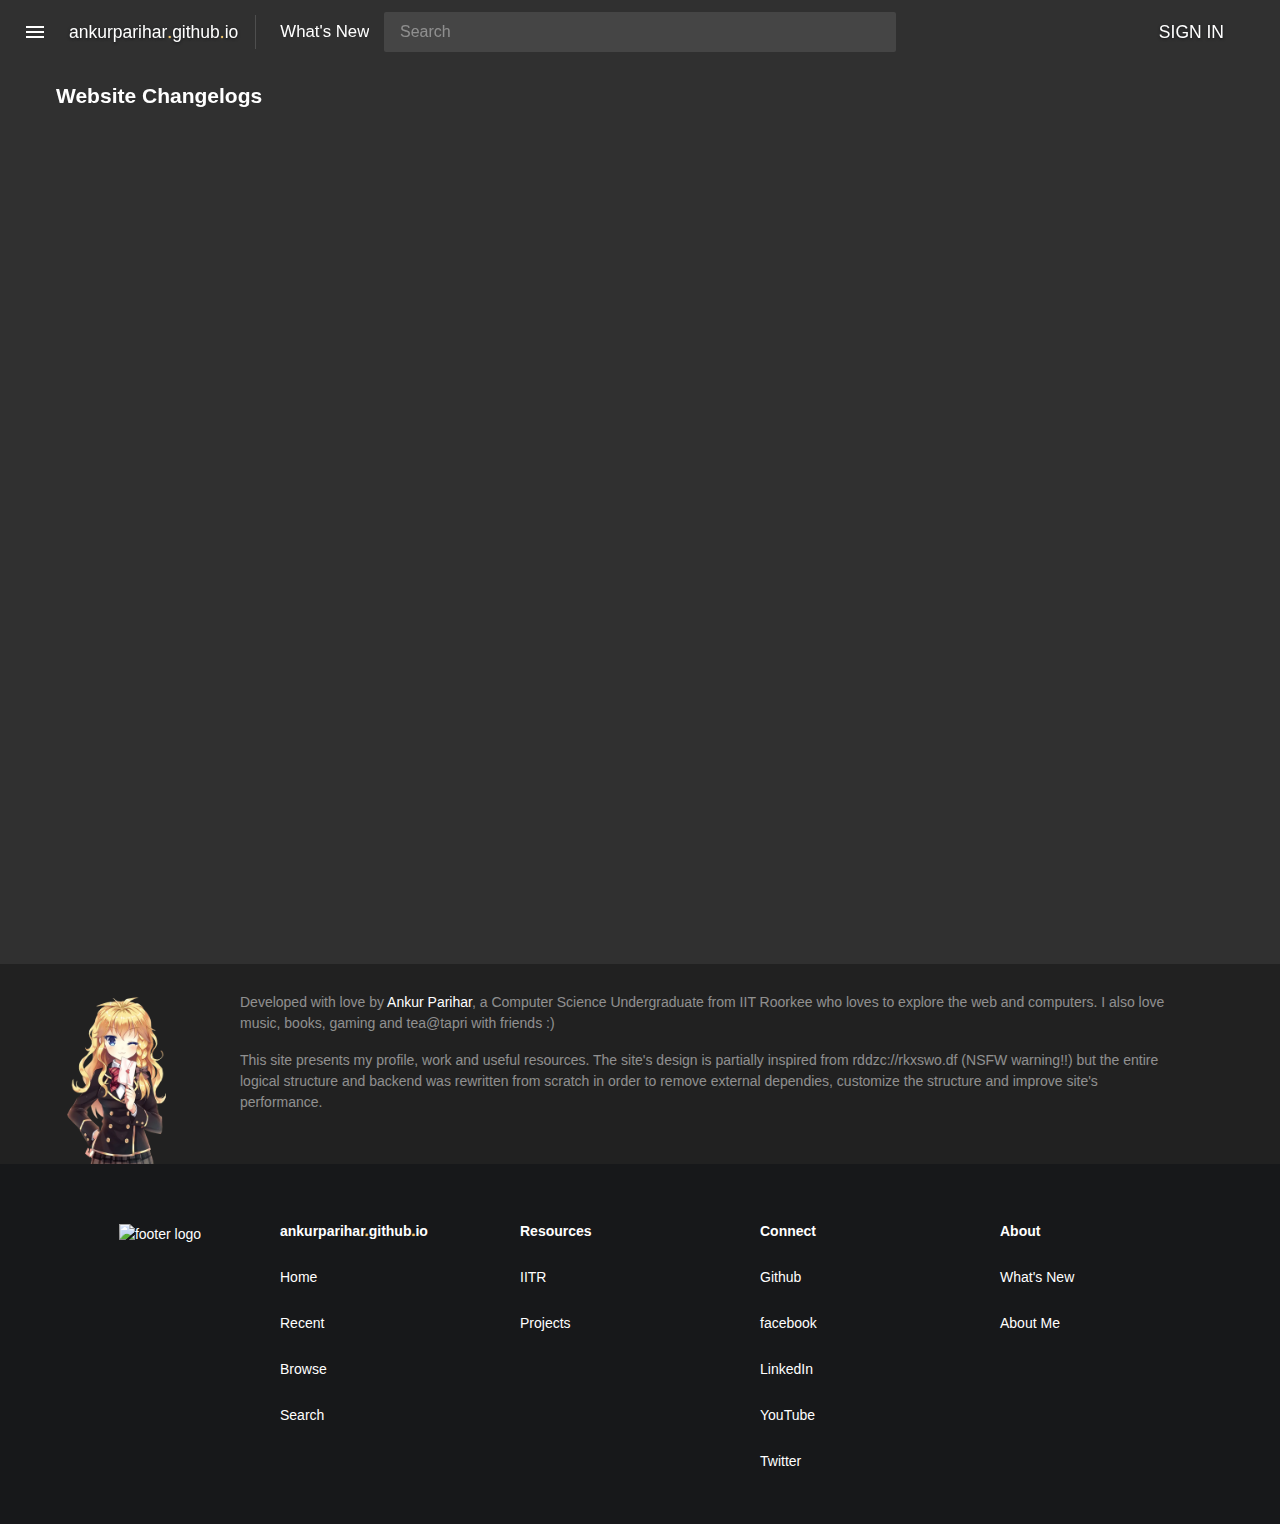
==== commit 200881d0: "reduce load on html files" ====
--- a/changelog/index.html
+++ b/changelog/index.html
@@ -265,137 +265,6 @@
 					<div class="container pa-0 fluid">
 						<div class="whats_new general page full-page-height">
 							<h2>Website Changelogs</h2>
-							<div class="change">
-								<div class="change__header primary-color">18/05/2020</div>
-								<ol>
-									<li>Converted to Single Page Application</li>
-								</ol>
-							</div>
-							<div class="change">
-								<div class="change__header primary-color">05/08/2019</div>
-								<ol>
-									<li>Sign In front-end</li>
-									<li>Improved styling</li>
-									<li>Updated social links</li>
-								</ol>
-							</div>
-							<div class="change">
-								<div class="change__header primary-color">07/03/2019</div>
-								<ol>
-									<li>Sign In with Git Oauth</li>
-									<li>Git-DDB integration</li>
-									<li>Personalized themes</li>
-								</ol>
-							</div>
-							<div class="change">
-								<div class="change__header primary-color">26/02/2019</div>
-								<ol>
-									<li>Added manifest.json</li>
-									<li>Improved user navigation</li>
-									<li>Performance improvement</li>
-								</ol>
-							</div>
-							<div class="change">
-								<div class="change__header primary-color">23/02/2019</div>
-								<ol>
-									<li>Added sitemap.xml</li>
-									<li>Added robots.txt</li>
-								</ol>
-							</div>
-							<div class="change">
-								<div class="change__header primary-color">19/02/2019</div>
-								<ol>
-									<li>Date of last update on home ribbons</li>
-									<li>Improved modular structure of website</li>
-									<li>Scripts are now more distributed and localized</li>
-								</ol>
-							</div>
-							<div class="change">
-								<div class="change__header primary-color">11/02/2019</div>
-								<ol>
-									<li>Site published on github</li>
-								</ol>
-							</div>
-							<div class="change">
-								<div class="change__header primary-color">09/02/2019</div>
-								<ol>
-									<li>Navigation scrolling smooth and stabilized</li>
-									<li>Added LinkedIn connect option</li>
-								</ol>
-							</div>
-							<div class="change">
-								<div class="change__header primary-color">04/02/2019</div>
-								<ol>
-									<li>Programmed course content mechanism</li>
-								</ol>
-							</div>
-							<div class="change">
-								<div class="change__header primary-color">03/02/2019</div>
-								<ol>
-									<li>Added site favicon</li>
-									<li>Added recent upload ribbon on homepage</li>
-								</ol>
-							</div>
-							<div class="change">
-								<div class="change__header primary-color">02/02/2019</div>
-								<ol>
-									<li>Live demo section programmed</li>
-									<li>First live demo fractal-generator is up and running</li>
-									<li>Added footer</li>
-								</ol>
-							</div>
-							<div class="change">
-								<div class="change__header primary-color">28/01/2019</div>
-								<ol>
-									<li>Added Live Demo Section</li>
-									<li>Resolved minor scrolling issue</li>
-								</ol>
-							</div>
-							<div class="change">
-								<div class="change__header primary-color">27/01/2019</div>
-								<ol>
-									<li>Resolved scroll to top button issue</li>
-								</ol>
-							</div>
-							<div class="change">
-								<div class="change__header primary-color">26/01/2019</div>
-								<ol>
-									<li>Added avatar</li>
-									<li>IITR Resources gets subjects and semesters display [Content to be added]</li>
-									<li>Fixed minor bug in footer causing extra margin for smartphone devices</li>
-									<li>Improved layout for smartphone devices</li>
-								</ol>
-							</div>
-							<div class="change">
-								<div class="change__header primary-color">24/01/2019</div>
-								<ol>
-									<li>Added error handling. Website shows error when content is not found</li>
-									<li>Mobile optimization (css) for homepage</li>
-									<li>Added site description</li>
-								</ol>
-							</div>
-							<div class="change">
-								<div class="change__header primary-color">22/01/2019</div>
-								<ol>
-									<li>Minor bug fixes in toolbar</li>
-									<li>Minor bug fixes in directory change mechanism</li>
-								</ol>
-							</div>
-							<div class="change">
-								<div class="change__header primary-color">21/01/2019</div>
-								<ol>
-									<li>Designed dynamic refresh mechanism</li>
-									<li>Added directory structure</li>
-								</ol>
-							</div>
-							<div class="change">
-								<div class="change__header primary-color">18/01/2019</div>
-								<ol>
-									<li>Site's basic template developed. For desktop (chrome browser) only.</li>
-									<li>Added Changelog section</li>
-								</ol>
-							</div>
-							<div class="divider"></div>
 						</div>
 					</div>
 				</div>
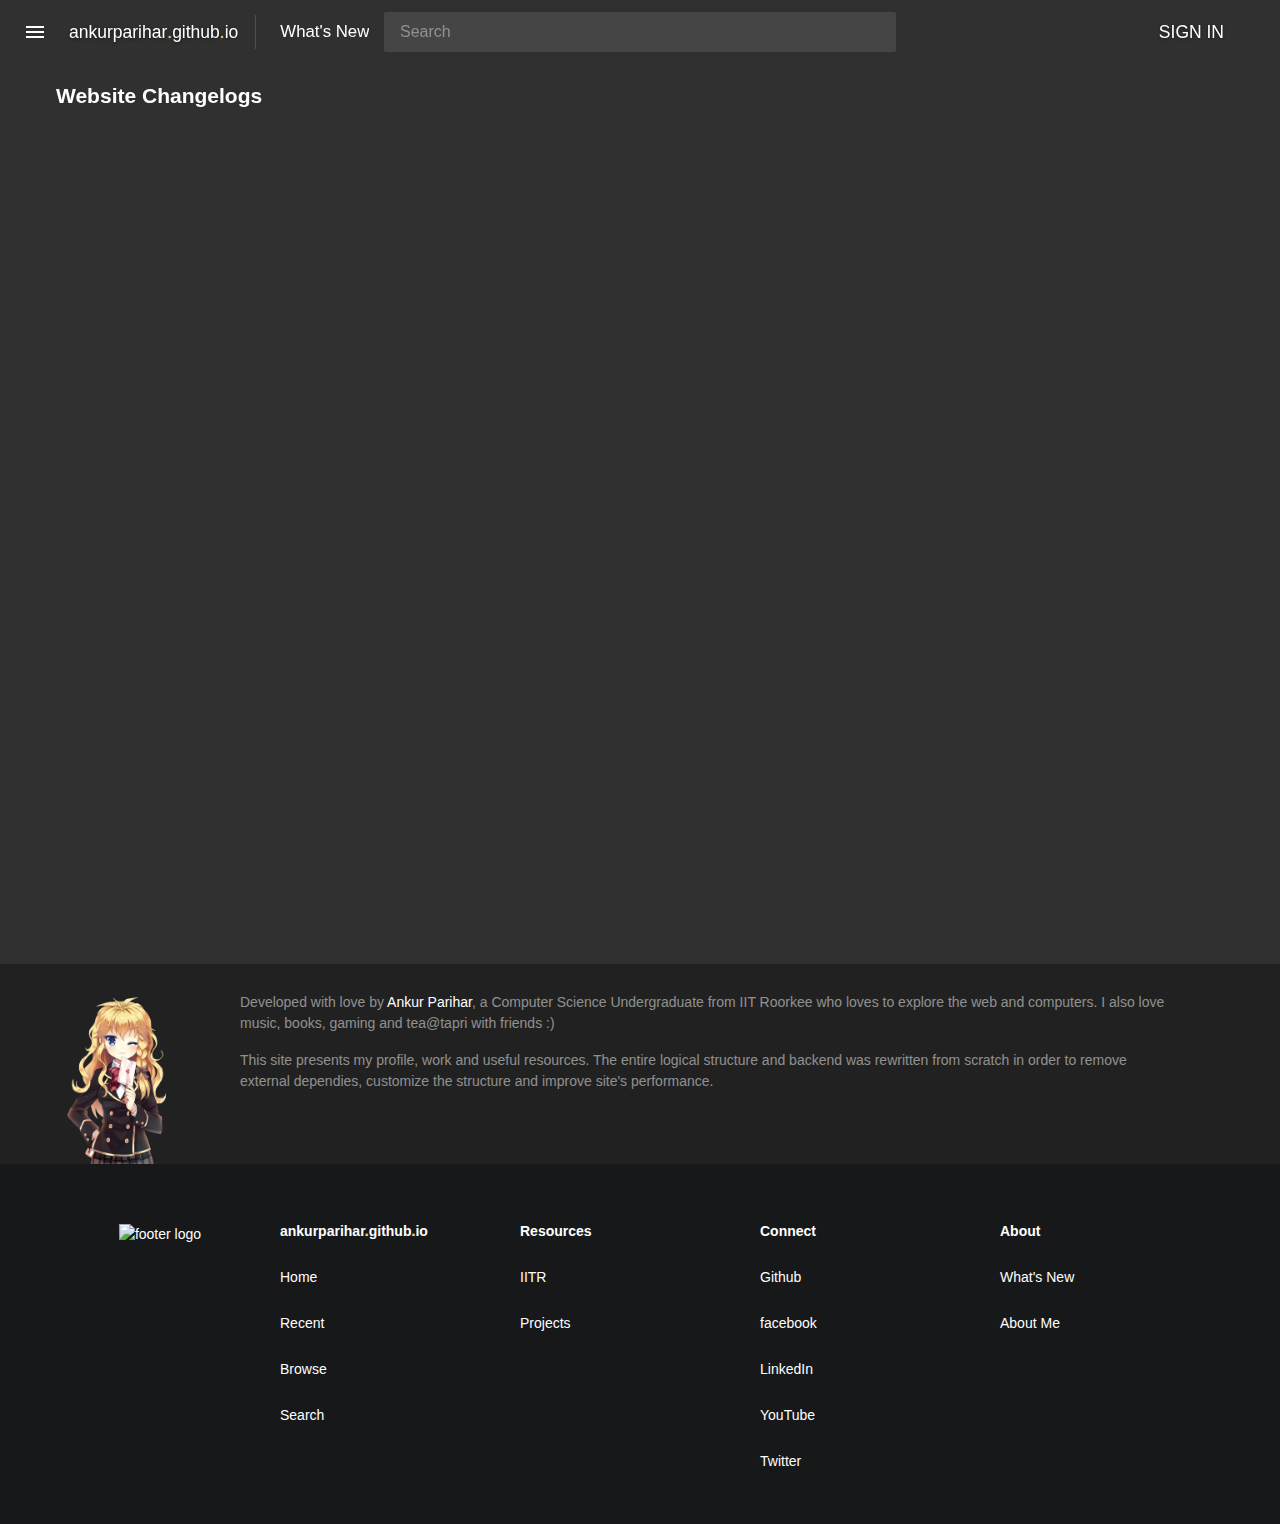
==== commit dc11ce01: "minor update" ====
--- a/changelog/index.html
+++ b/changelog/index.html
@@ -272,7 +272,7 @@
 			<div class="site-description">
 				<div class="sd-content" id="sd-container">
 					<p>Developed with love by <a href="https://github.com/ankurparihar" tabindex="-1" target="_blank" rel="noopener">Ankur Parihar</a>, a Computer Science Undergraduate from IIT Roorkee who loves to explore the web and computers. I also love music, books, gaming and tea@tapri with friends :)</p>
-					<p>This site presents my profile, work and useful resources. The site's design is partially inspired from rddzc://rkxswo.df (NSFW warning!!) but the entire logical structure and backend was rewritten from scratch in order to remove external dependies, customize the structure and improve site's performance.</p>
+					<p>This site presents my profile, work and useful resources. The entire logical structure and backend was rewritten from scratch in order to remove external dependies, customize the structure and improve site's performance.</p>
 				</div>
 			</div>
 			<footer class="footer">
@@ -283,7 +283,7 @@
 						</a>
 					</div>
 					<div class="flex footer__column">
-						<h4 class="footer__header pb-3">ankurparihar<span class="highlight">.</span>github<span class="highlight">.</span>io</h4>
+						<p class="footer__header pb-3">ankurparihar<span class="highlight">.</span>github<span class="highlight">.</span>io</p>
 						<ul class="footer__list">
 							<li class="footer__item"><a class="footer__link" href="/">Home</a></li>
 							<li class="footer__item"><a class="footer__link" href="/recent">Recent</a></li>
@@ -292,14 +292,14 @@
 						</ul>
 					</div>
 					<div class="flex footer__column">
-						<h4 class="footer__header pb-3">Resources</h4>
+						<p class="footer__header pb-3">Resources</p>
 						<ul class="footer__list">
 							<li class="footer__item"><a class="footer__link" href="/res-iitr">IITR</a></li>
 							<li class="footer__item"><a class="footer__link" href="/projects">Projects</a></li>
 						</ul>
 					</div>
 					<div class="flex footer__column">
-						<h4 class="footer__header pb-3">Connect</h4>
+						<p class="footer__header pb-3">Connect</p>
 						<ul class="footer__list">
 							<li class="footer__item"><a target="_blank" rel="noopener" class="footer__link" href="https://github.com/ankurparihar">Github</a></li>
 							<li class="footer__item"><a target="_blank" rel="noopener" class="footer__link" href="https://www.facebook.com/ankur.parihar.773">facebook</a></li>
@@ -309,7 +309,7 @@
 						</ul>
 					</div>
 					<div class="flex footer__column">
-						<h4 class="footer__header pb-3">About</h4>
+						<p class="footer__header pb-3">About</p>
 						<ul class="footer__list">
 							<li class="footer__item"><a href="/changelog" class="footer__link">What's New</a></li>
 							<li class="footer__item"><a href="/about-me" class="footer__link">About Me</a></li>
--- a/media/style.min.css
+++ b/media/style.min.css
@@ -1 +1 @@
-*{box-sizing:border-box;-webkit-font-smoothing:antialiased;-moz-osx-font-smoothing:grayscale;-webkit-tap-highlight-color:transparent;-webkit-touch-callout:none;touch-action:manipulation}*{box-sizing:inherit;background-repeat:no-repeat;padding:0;margin:0}body,html{background:#303030;margin:0;padding:0}html{height:100%;overflow-x:hidden;overflow-y:scroll;box-sizing:border-box;-webkit-text-size-adjust:100%;font-size:14px;text-rendering:optimizeLegibility;-webkit-font-smoothing:antialiased;-moz-osx-font-smoothing:grayscale;-webkit-tap-highlight-color:transparent}body{height:100%;font-family:Roboto,Tahoma,Arial,sans-serif}::-moz-selection{background:rgba(255,255,255,.1);color:inherit;text-shadow:inherit}::selection{background:rgba(255,255,255,.1);color:inherit;text-shadow:inherit}a{color:#fff;text-decoration:none;padding:0;margin:0;border:0;font:inherit;font-size:100%;outline:0}a:hover{color:inherit;text-decoration:none}a:focus{color:inherit;text-decoration:none;outline:0}a:active{outline:0}.simplebar-track{z-index:2;width:3px}.simplebar-scrollbar{width:3px;min-width:3px}ol,ul{list-style:none;padding:0}img{pointer-events:none!important;border-style:none}.highlight{color:#f3c669;text-shadow:0 0 1px #f3c669}.btn{text-transform:none!important}.noselect{-webkit-user-drag:none;-webkit-touch-callout:none;-webkit-user-select:none;-khtml-user-select:none;-moz-user-select:none;-ms-user-select:none;user-select:none}:after,:before{box-sizing:inherit;text-decoration:inherit;vertical-align:inherit}audio:not([controls]){display:none;height:0}article,aside,details,figcaption,figure,footer,header,main,menu,nav,section,summary{display:block}abbr[title]{border-bottom:1px dotted;text-decoration:none}a{background-color:transparent;-webkit-text-decoration-skip:objects}a:active,a:hover{outline-width:0}code,kbd,pre{font-family:monospace,monospace}b,strong{font-weight:bolder}dfn{font-style:italic}mark{background-color:#ff0;color:#000}sub,sup{font-size:75%;line-height:0;position:relative;vertical-align:baseline}sub{bottom:-.25em}sup{top:-.5em}input{border-radius:0}[role=button],[type=button],[type=reset],[type=submit],button{cursor:pointer}[disabled]{cursor:default}button,input,select{font:inherit}button{overflow:visible}[type=button]::-moz-focus-inner,[type=reset]::-moz-focus-inner,[type=submit]::-moz-focus-inner,button::-moz-focus-inner{border-style:0;padding:0}[type=button]::-moz-focus-inner,[type=reset]::-moz-focus-inner,[type=submit]::-moz-focus-inner,button:-moz-focusring{outline:0;border:0}[type=reset],[type=submit],button,html [type=button]{-webkit-appearance:button}button,select{text-transform:none}button,input,select,textarea{background-color:transparent;border-style:none;color:inherit}select{-moz-appearance:none;-webkit-appearance:none}select::-ms-expand{display:none}select::-ms-value{color:currentColor}::-webkit-file-upload-button{-webkit-appearance:button;font:inherit}[type=search]{-webkit-appearance:textfield;outline-offset:-2px}svg:not(:root){overflow:hidden}audio,canvas,video{display:inline-block}.fab-transition-enter-active,.fab-transition-leave-active{transition:.3s cubic-bezier(.25,.8,.5,1)}.fab-transition-enter,.fab-transition-leave-to{-webkit-transform:scale(0) rotate(-45deg);transform:scale(0) rotate(-45deg)}code,kbd{display:inline-block;border-radius:3px;white-space:pre-wrap;font-size:85%;font-weight:900}code:after,code:before,kbd:after,kbd:before{content:"\A0";letter-spacing:-1px}code{background-color:#f5f5f5;color:#bd4147;box-shadow:0 2px 1px -1px rgba(0,0,0,.2),0 1px 1px 0 rgba(0,0,0,.14),0 1px 3px 0 rgba(0,0,0,.12)}kbd{background:#424242;color:#fff}::-ms-clear,::-ms-reveal{display:none}.headline{font-size:24px!important;font-weight:400;line-height:32px!important;letter-spacing:normal!important}.title{font-size:20px!important;font-weight:500;line-height:1!important;letter-spacing:.02em!important}.subheading{font-size:16px!important;font-weight:400}p{margin-bottom:16px}.right{float:right!important}.left{float:left!important}.pa-0{padding:0!important}.mb-3{margin-bottom:16px!important}.pt-3{padding-top:16px!important}.pb-3{padding-bottom:16px!important}.mt-5{margin-top:48px!important}.mb-5{margin-bottom:48px!important}@media screen{[hidden~=screen]{display:inherit}[hidden~=screen]:not(:active):not(:focus):not(:target){position:absolute!important;clip:rect(0 0 0 0)!important}}.application,.application--wrap{display:-webkit-box;display:-ms-flexbox;display:flex}@media print{@-moz-document url-prefix(){.application,.application--wrap{display:block}}}.application{font-family:Roboto,Tahoma,Arial,sans-serif;line-height:1.5}.application--wrap{-webkit-box-flex:1;-ms-flex:1 1 auto;flex:1 1 auto;-webkit-backface-visibility:hidden;backface-visibility:hidden;-webkit-box-orient:vertical;-webkit-box-direction:normal;-ms-flex-direction:column;flex-direction:column;min-height:100vh;max-width:100%;position:relative}.page{margin:56px auto 0 auto}@media screen and (min-width:960px){.page{margin-top:64px}}.full-page-height{min-height:100vh}.relative{position:relative!important}.fixed{position:fixed!important}.block{display:block!important;flex:0!important}.flex{flex:1 1 auto;display:-webkit-flex;display:flex}.wrap{flex-wrap:wrap}.column{flex-direction:column}.row{flex-direction:row}.justify-right{-webkit-box-pack:end;-ms-flex-pack:end;-webkit-justify-content:flex-end;-moz-justify-content:flex-end;justify-content:flex-end}.justify-left{-webkit-box-pack:start;-ms-flex-pack:start;-webkit-justify-content:flex-start;-moz-justify-content:flex-start;justify-content:flex-start}.align-right{align-items:flex-end}.align-left{align-items:flex-start}.general{width:100%;max-width:1200px;padding:16px}.general a{color:#f3c669!important;font-weight:400}.general ul{list-style-type:disc}.general ol{list-style-type:decimal}.general li{margin-left:24px}.general h3{font-size:24px}.general p{margin:8px 0}.dot-gradient{display:inline-block;height:100%;position:absolute;top:0;left:0;width:100%;background:url(/media/img/dot-overlay.png)}.primary-color{color:#f3c669!important}.primary{background-color:#f3c669!important;border-color:#f3c669!important}.primary--text{color:#f3c669!important}.primary--text input{caret-color:#f3c669!important}.success-color{color:#00e676}.danger-color{color:#e53935}#toolbar-logo .btn__content{padding:0 0}@media (max-width:960px){#toolbar-logo{display:none}}.theme--dark .footer{background:#17181a;color:#fff}.footer{-webkit-box-align:center;-ms-flex-align:center;align-items:center;min-height:36px;transition:.2s cubic-bezier(.4,0,.2,1)}footer.footer{position:relative;display:block}@media screen and (min-width:768px) and (max-width:1104px){footer.footer{padding:0 16px}}footer.footer .footer__main{position:relative;padding:56px 24px 80px 24px;flex-direction:row;justify-content:space-between;flex-wrap:wrap;max-width:500px;margin:0 auto;display:-webkit-flex;display:flex}@media screen and (min-width:768px){footer.footer .footer__main{padding:60px 0 40px 0;margin:0;max-width:1200px}}@media screen and (min-width:1105px){footer.footer .footer__main{margin:0 auto}}footer.footer .footer__column{margin-top:40px;margin-left:20px;width:36%;flex-direction:column}@media screen and (min-width:768px){footer.footer .footer__column{margin-top:0;margin-left:0;padding-left:0;width:20%}}footer.footer .footer__column.footer__column--logo{margin-top:0;width:100%}@media screen and (min-width:768px){footer.footer .footer__column.footer__column--logo{width:20%;text-align:center}}footer.footer .footer__logo-link{display:block;height:50px}footer.footer .footer__logo-link img{height:100%}footer.footer .footer__header{color:#fff;font-weight:700;font-size:14px;line-height:14px}footer.footer .footer__list:hover .footer__link{opacity:.6}footer.footer .footer__list .footer__item{line-height:1;text-align:-webkit-match-parent;cursor:pointer}footer.footer .footer__list .footer__link{color:#fff;font-weight:300;padding:16px 0;display:block;opacity:1;transition:all .2s cubic-bezier(.5,0,.1,1)}footer.footer .footer__list .footer__link:hover{opacity:1}.input-group:hover .input-group__details::before{background-color:rgba(147,148,150,.2)!important}aside.navigation-drawer{z-index:90;background-color:#303030!important;padding-bottom:0}aside.navigation-drawer[data-booted=true]{transition:.3s cubic-bezier(.4,0,.2,1)!important}aside.navigation-drawer .ndsc_fader{position:fixed;top:0;left:0;width:100%;height:80px;z-index:1;pointer-events:none;background:-webkit-linear-gradient(180deg,#303030 0,#303030 60%,rgba(48,48,48,0) 100%);background:-moz-linear-gradient(180deg,#303030 0,#303030 60%,rgba(48,48,48,0) 100%);background:-ms-linear-gradient(180deg,#303030 0,#303030 60%,rgba(48,48,48,0) 100%);background:-o-linear-gradient(180deg,#303030 0,#303030 60%,rgba(48,48,48,0) 100%);background:linear-gradient(180deg,#303030 0,#303030 60%,rgba(48,48,48,0) 100%)}aside.navigation-drawer .divider{background:0 0!important}aside.navigation-drawer .navigation-drawer-scroll-container{position:relative;padding-top:0}aside.navigation-drawer .nav-drawer-list{border-top:1px solid rgba(255,255,255,.12)}.parallax{position:relative;overflow:hidden;z-index:0}.parallax-container{display:block;width:100%;height:50vw;min-height:500px;overflow:hidden;position:relative}.parallax-container .parallax{display:block;position:absolute;top:0;right:0;bottom:0;left:0}.parallax-container .parallax img{display:block;border:none;position:absolute;right:0;width:100%;height:auto}@media screen and (min-width:651px){.parallax-container .parallax img{opacity:1!important}}.parallax-container .parallax img .hero_image{will-change:transform}.parallax-container .parallax .parallax-content{width:100%;height:100%;position:relative;justify-content:center;align-items:center;display:block}.btn:hover .btn__content:before{background-color:currentColor}.toolbar{transition:none;box-shadow:0 2px 4px -1px rgba(0,0,0,.2),0 4px 5px 0 rgba(0,0,0,.14),0 1px 10px 0 rgba(0,0,0,.12);display:block;position:relative;width:100%;will-change:padding-left;padding-top:0}.toolbar[data-booted=true]{transition:.2s cubic-bezier(.4,0,.2,1)}@media screen and (min-width:960px){.toolbar{padding-left:8px;padding-right:8px}}.toolbar--fixed{position:fixed;z-index:100;top:0;left:0}.toolbar.semi-transparent{background-color:rgba(0,0,0,.9)!important}.toolbar__content{height:56px!important;-webkit-box-align:center;-ms-flex-align:center;align-items:center;display:-webkit-box;display:-ms-flexbox;display:flex}.toolbar__content>.list{-webkit-box-flex:1;-ms-flex:1 1 auto;flex:1 1 auto;margin:0!important;max-height:100%}.toolbar__content>.btn:last-child,.toolbar__content>.menu:last-child{margin-right:8px}.toolbar__content>.btn:first-child,.toolbar__content>.menu:first-child{margin-left:8px}.toolbar__content>:not(.btn):not(.menu):first-child:not(:only-child){margin-left:16px}.toolbar__content>:not(.btn):not(.menu):last-child:not(:only-child){margin-right:16px}@media screen and (min-width:960px){.toolbar .toolbar__content{height:64px!important}}.toolbar__content>:not(.btn):not(.menu):last-child:not(:only-child){margin-right:16px}@media only screen and (max-width:599px){.toolbar .toolbar__content>.btn:last-child{margin-right:17px}.toolbar .toolbar__content>.btn:first-child{margin-left:17px}.toolbar .toolbar__content>:not(.btn):not(.menu):first-child:not(:only-child){margin-left:24px}.toolbar .toolbar__content>:not(.btn):not(.menu):last-child:not(:only-child){margin-right:0}}.toolbar .divider-vertical{width:1px;height:34px;background-color:rgba(255,255,255,.15);margin-right:24px}#toolbar-logo+.divider-vertical{margin-left:9px}.toolbar .page-location-text{font-size:1.2em;font-weight:300;text-overflow:ellipsis;white-space:nowrap;max-width:200px;overflow:hidden;margin-right:24px;text-transform:capitalize}@media screen and (max-width:375px){.toolbar .page-location-text{display:none}.toolbar .divider-vertical{display:none}}.toolbar .nav_drawer_toggle{margin:6px 8px 6px 17px;min-width:36px}@media screen and (min-width:600px){.toolbar .nav_drawer_toggle{margin-left:17px!important}}.toolbar .logo-text{font-size:125%;text-transform:lowercase;text-shadow:0 1px 3px #17181a}.toolbar .logo-text .btn__content::before{background-color:transparent!important}.toolbar .log-in-text.btn{font-size:125%;text-shadow:0 1px 3px #17181a}.toolbar .toolbar-search{min-width:200px;max-width:320px;max-height:40px;cursor:default;position:absolute;top:50%;width:30%;display:none;-webkit-transform:translate(-50%,-50%);transform:translate(-50%,-50%);transition:all .4s cubic-bezier(.25,.8,.25,1);background-color:rgba(255,255,255,.1)!important}@media screen and (min-width:600px){.toolbar .toolbar-search{display:block;right:36px;width:40vw;max-width:424px}}@media screen and (min-width:960px){.toolbar .toolbar-search{right:-40px;width:50vw}}@media screen and (min-width:1264px){.toolbar .toolbar-search{left:50%;width:512px;max-width:512px}}.toolbar .toolbar-search.focused input,.toolbar .toolbar-search:hover input{color:rgba(255,255,255,.9)}.toolbar .toolbar-search input{color:rgba(255,255,255,.6)!important}.toolbar .toolbar-search .menu{width:100%;background-color:transparent}.toolbar .toolbar-search .toolbar-search__bar{width:100%;height:40px;margin:0 auto;display:none;position:relative;padding:0}@media screen and (min-width:600px){.toolbar .toolbar-search .toolbar-search__bar{display:-webkit-flex;display:flex}}.toolbar .toolbar-search .toolbar-search__bar label{color:rgba(255,255,255,.4)!important;left:16px;top:50%!important;-webkit-transform:translate(0,-50%);transform:translate(0,-50%)}.toolbar .toolbar-search .toolbar-search__bar input{height:40px;text-align:center}.toolbar .toolbar-search .toolbar-search__bar .input-group__details::before{display:none}.theme--dark .toolbar{background-color:#212121;color:#fff}.toolbar .input-group--single-line:not(.input-group--solo){padding:0}.toolbar .input-group--single-line:not(.input-group--solo) label{top:auto}.site-description{position:relative;background:#212121}.site-description .sd-content{height:180px;max-width:960px;color:rgba(255,255,255,.5);font-size:12px;margin-top:8px;margin-left:auto;margin-right:auto;padding:0 8px 8px 8px;background:0 0}@media (min-width:480px){.site-description .sd-content{padding:0 8px 0 180px;background:url(/media/img/anime-png-30718.webp) left/200px auto no-repeat;background-position:0 0;background-size:160px auto;margin-left:40px}}@media (min-width:600px){.site-description .sd-content{margin-top:20px;margin-left:40px;padding:0 16px 0 150px;background-size:160px auto}}@media (min-width:960px){.site-description .sd-content{font-size:14px;max-width:90vw;padding:8px 16px 0 200px}.site-description{min-height:200px}}.transparent{background-color:transparent!important;border-color:transparent!important}.green{background-color:#4caf50!important;border-color:#4caf50!important}.green--text{color:#4caf50!important}.green--text input{caret-color:#4caf50!important}.green--text.text--darken-1{color:#43a047!important}.green--text.text--darken-1 input{caret-color:#43a047!important}.grey{background-color:#9e9e9e!important;border-color:#9e9e9e!important}.grey--text{color:#9e9e9e!important}.grey--text input{caret-color:#9e9e9e!important}.grey--text.text--darken-1{color:#757575!important}.grey--text.text--darken-1 input{caret-color:#757575!important}.elevation-0{box-shadow:0 0 0 0 rgba(0,0,0,.2),0 0 0 0 rgba(0,0,0,.14),0 0 0 0 rgba(0,0,0,.12)!important}.elevation-1{box-shadow:0 2px 1px -1px rgba(0,0,0,.2),0 1px 1px 0 rgba(0,0,0,.14),0 1px 3px 0 rgba(0,0,0,.12)!important}.elevation-2{box-shadow:0 3px 1px -2px rgba(0,0,0,.2),0 2px 2px 0 rgba(0,0,0,.14),0 1px 5px 0 rgba(0,0,0,.12)!important}.elevation-3{box-shadow:0 3px 3px -2px rgba(0,0,0,.2),0 3px 4px 0 rgba(0,0,0,.14),0 1px 8px 0 rgba(0,0,0,.12)!important}.elevation-4{box-shadow:0 2px 4px -1px rgba(0,0,0,.2),0 4px 5px 0 rgba(0,0,0,.14),0 1px 10px 0 rgba(0,0,0,.12)!important}.elevation-5{box-shadow:0 3px 5px -1px rgba(0,0,0,.2),0 5px 8px 0 rgba(0,0,0,.14),0 1px 14px 0 rgba(0,0,0,.12)!important}.elevation-6{box-shadow:0 3px 5px -1px rgba(0,0,0,.2),0 6px 10px 0 rgba(0,0,0,.14),0 1px 18px 0 rgba(0,0,0,.12)!important}.elevation-7{box-shadow:0 4px 5px -2px rgba(0,0,0,.2),0 7px 10px 1px rgba(0,0,0,.14),0 2px 16px 1px rgba(0,0,0,.12)!important}.elevation-8{box-shadow:0 5px 5px -3px rgba(0,0,0,.2),0 8px 10px 1px rgba(0,0,0,.14),0 3px 14px 2px rgba(0,0,0,.12)!important}.elevation-9{box-shadow:0 5px 6px -3px rgba(0,0,0,.2),0 9px 12px 1px rgba(0,0,0,.14),0 3px 16px 2px rgba(0,0,0,.12)!important}.elevation-10{box-shadow:0 6px 6px -3px rgba(0,0,0,.2),0 10px 14px 1px rgba(0,0,0,.14),0 4px 18px 3px rgba(0,0,0,.12)!important}.elevation-11{box-shadow:0 6px 7px -4px rgba(0,0,0,.2),0 11px 15px 1px rgba(0,0,0,.14),0 4px 20px 3px rgba(0,0,0,.12)!important}.elevation-12{box-shadow:0 7px 8px -4px rgba(0,0,0,.2),0 12px 17px 2px rgba(0,0,0,.14),0 5px 22px 4px rgba(0,0,0,.12)!important}.elevation-13{box-shadow:0 7px 8px -4px rgba(0,0,0,.2),0 13px 19px 2px rgba(0,0,0,.14),0 5px 24px 4px rgba(0,0,0,.12)!important}.elevation-14{box-shadow:0 7px 9px -4px rgba(0,0,0,.2),0 14px 21px 2px rgba(0,0,0,.14),0 5px 26px 4px rgba(0,0,0,.12)!important}.elevation-15{box-shadow:0 8px 9px -5px rgba(0,0,0,.2),0 15px 22px 2px rgba(0,0,0,.14),0 6px 28px 5px rgba(0,0,0,.12)!important}.elevation-16{box-shadow:0 8px 10px -5px rgba(0,0,0,.2),0 16px 24px 2px rgba(0,0,0,.14),0 6px 30px 5px rgba(0,0,0,.12)!important}.elevation-17{box-shadow:0 8px 11px -5px rgba(0,0,0,.2),0 17px 26px 2px rgba(0,0,0,.14),0 6px 32px 5px rgba(0,0,0,.12)!important}.elevation-18{box-shadow:0 9px 11px -5px rgba(0,0,0,.2),0 18px 28px 2px rgba(0,0,0,.14),0 7px 34px 6px rgba(0,0,0,.12)!important}.elevation-19{box-shadow:0 9px 12px -6px rgba(0,0,0,.2),0 19px 29px 2px rgba(0,0,0,.14),0 7px 36px 6px rgba(0,0,0,.12)!important}.elevation-20{box-shadow:0 10px 13px -6px rgba(0,0,0,.2),0 20px 31px 3px rgba(0,0,0,.14),0 8px 38px 7px rgba(0,0,0,.12)!important}.elevation-21{box-shadow:0 10px 13px -6px rgba(0,0,0,.2),0 21px 33px 3px rgba(0,0,0,.14),0 8px 40px 7px rgba(0,0,0,.12)!important}.elevation-22{box-shadow:0 10px 14px -6px rgba(0,0,0,.2),0 22px 35px 3px rgba(0,0,0,.14),0 8px 42px 7px rgba(0,0,0,.12)!important}.elevation-23{box-shadow:0 11px 14px -7px rgba(0,0,0,.2),0 23px 36px 3px rgba(0,0,0,.14),0 9px 44px 8px rgba(0,0,0,.12)!important}.elevation-24{box-shadow:0 11px 15px -7px rgba(0,0,0,.2),0 24px 38px 3px rgba(0,0,0,.14),0 9px 46px 8px rgba(0,0,0,.12)!important}.application.theme--dark{background:#303030;color:#fff}.application.theme--dark a{cursor:pointer}.theme--dark .icon{color:#fff}.icon{-webkit-box-align:center;-ms-flex-align:center;align-items:center;display:-webkit-inline-box;display:-ms-inline-flexbox;display:inline-flex;-webkit-font-feature-settings:"liga";font-feature-settings:"liga";font-size:24px;-webkit-box-pack:center;-ms-flex-pack:center;justify-content:center;line-height:1;transition:.3s cubic-bezier(.25,.8,.5,1);vertical-align:middle}.avatar{-webkit-box-align:center;-ms-flex-align:center;align-items:center;-webkit-box-pack:center;-ms-flex-pack:center;justify-content:center;position:relative;text-align:center;vertical-align:middle}.avatar,.avatar .icon,.avatar img{border-radius:50%;display:-webkit-inline-box;display:-ms-inline-flexbox;display:inline-flex}.avatar .icon,.avatar img{height:inherit;width:inherit}.dialog__content{display:flex;display:-webkit-box;display:-ms-flexbox;align-items:center;-ms-flex-align:center;-webkit-box-align:center;justify-content:center;-ms-flex-pack:center;-webkit-box-pack:center;pointer-events:none;position:fixed;outline:0;width:100%;height:100%;top:0;left:0;right:0;bottom:0;z-index:45;background-color:rgba(23,24,26,.75);transition:.3s ease-in-out;opacity:0}.dialog__content.dialog__content__active{pointer-events:auto;-ms-touch-action:none;touch-action:none;opacity:1}.dialog__content .dialog{box-shadow:0 11px 15px -7px rgba(0,0,0,.2),0 24px 38px 3px rgba(0,0,0,.14),0 9px 46px 8px rgba(0,0,0,.12);border-radius:2px;margin:24px;overflow-y:auto;pointer-events:auto;z-index:inherit;transition:.3s ease-in-out;max-width:480px;transform:scale(0)}.dialog__content .dialog--active{transform:scale(1)}.dialog:not(.dialog--fullscreen){max-height:90%}.dialog__container{display:inline-block;vertical-align:middle}.overlay{position:fixed;top:0;left:0;right:0;z-index:50;bottom:0;pointer-events:none;transition:.5s cubic-bezier(.25,.8,.5,1)}.overlay:before{position:absolute;background-color:#212121;bottom:0;content:"";height:100%;left:0;opacity:0;right:0;top:0;transition:inherit;transition-delay:.15s;width:100%}.overlay--active{pointer-events:auto;-ms-touch-action:none;touch-action:none}.overlay--active:before{background-color:rgba(23,24,26,.75);opacity:1}.ripple__container{border-radius:inherit;width:100%;height:100%;z-index:0;contain:strict}.ripple__animation,.ripple__container{color:inherit;position:absolute;left:0;top:0;overflow:hidden;pointer-events:none}.ripple__animation{border-radius:50%;background:currentColor;opacity:0;transition:.4s cubic-bezier(0,0,.2,1);will-change:transform,opacity}.ripple__animation--enter{transition:none}.ripple__animation--visible{opacity:.15}.theme--dark .btn{color:#fff}.theme--dark .btn.btn--disabled,.theme--dark .btn.btn--disabled .icon{color:hsla(0,0%,100%,.3)!important}.theme--dark .btn.btn--disabled:not(.btn--icon):not(.btn--flat){background-color:hsla(0,0%,100%,.12)!important}.theme--dark .btn:not(.btn--icon):not(.btn--flat){background-color:#212121}.btn{-webkit-box-align:center;-ms-flex-align:center;align-items:center;border-radius:2px;display:-webkit-inline-box;display:-ms-inline-flexbox;display:inline-flex;height:36px;-webkit-box-flex:0;-ms-flex:0 1 auto;flex:0 1 auto;font-size:14px;font-weight:500;-webkit-box-pack:center;-ms-flex-pack:center;justify-content:center;margin:6px 8px;min-width:88px;outline:0;text-transform:uppercase;text-decoration:none;transition:.3s cubic-bezier(.25,.8,.5,1),color 1ms;position:relative;vertical-align:middle;-webkit-user-select:none;-moz-user-select:none;-ms-user-select:none;user-select:none}.btn__content:before{border-radius:inherit;color:inherit;content:"";position:absolute;left:0;top:0;height:100%;opacity:.12;transition:.3s cubic-bezier(.25,.8,.5,1);width:100%}.btn--large{font-size:15px;height:44px}.btn--large .btn__content{padding:0 32px}.btn:focus .btn__content:before,.btn:hover .btn__content:before{background-color:currentColor}.btn__content{-webkit-box-align:center;-ms-flex-align:center;align-items:center;border-radius:inherit;color:inherit;display:-webkit-box;display:-ms-flexbox;display:flex;height:inherit;-webkit-box-flex:1;-ms-flex:1 0 auto;flex:1 0 auto;-webkit-box-pack:center;-ms-flex-pack:center;justify-content:center;margin:0 auto;padding:0 16px;transition:.3s cubic-bezier(.25,.8,.5,1);white-space:nowrap;width:inherit}.btn .btn__content .icon{color:inherit}.btn--flat{background-color:transparent!important;box-shadow:none!important}.btn:not(.btn--depressed){will-change:box-shadow;box-shadow:0 3px 1px -2px rgba(0,0,0,.2),0 2px 2px 0 rgba(0,0,0,.14),0 1px 5px 0 rgba(0,0,0,.12)}.btn:not(.btn--depressed):active{box-shadow:0 5px 5px -3px rgba(0,0,0,.2),0 8px 10px 1px rgba(0,0,0,.14),0 3px 14px 2px rgba(0,0,0,.12)}.btn:not(.btn--depressed):active .btn__content,.btn:not(.btn--depressed):focus .btn__content{position:relative;top:0;left:0}.btn--icon{background:0 0;box-shadow:none!important;border-radius:50%;-webkit-box-pack:center;-ms-flex-pack:center;justify-content:center;min-width:0;width:36px}.btn--icon.btn--large{width:44px}.btn--floating,.btn--icon .btn__content:before{border-radius:50%}.btn--floating{min-width:0;height:56px;width:56px;padding:0}.btn--floating.btn--fixed{z-index:4}.btn--floating:not(.btn--depressed){box-shadow:0 3px 5px -1px rgba(0,0,0,.2),0 6px 10px 0 rgba(0,0,0,.14),0 1px 18px 0 rgba(0,0,0,.12)}.btn--floating:not(.btn--depressed):active{box-shadow:0 7px 8px -4px rgba(0,0,0,.2),0 12px 17px 2px rgba(0,0,0,.14),0 5px 22px 4px rgba(0,0,0,.12)}.btn--floating .btn__content{-webkit-box-flex:1;-ms-flex:1 1 auto;flex:1 1 auto;margin:0;padding:0}.btn--floating:after{border-radius:50%}.btn--floating .btn__content :not(:only-child){transition:.3s cubic-bezier(.25,.8,.5,1)}.btn--floating .btn__content :not(:only-child):first-child{opacity:1}.btn--floating .btn__content :not(:only-child):last-child{opacity:0;-webkit-transform:rotate(-45deg);transform:rotate(-45deg)}.btn--floating .btn__content :not(:only-child):first-child,.btn--floating .btn__content :not(:only-child):last-child{-webkit-backface-visibility:hidden;backface-visibility:hidden;position:absolute;left:0;top:0}.btn--floating .icon{height:inherit;width:inherit}.btn--floating.btn--large{height:72px;width:72px}.btn--floating.btn--large .icon{font-size:30px}.btn.btn--outline{border:1px solid currentColor;background:0 0!important;box-shadow:none}.btn.btn--outline:hover{box-shadow:none}.btn--fixed{margin:0}.btn.btn--fixed{position:fixed}.btn--bottom:not(.btn--absolute){bottom:16px}.btn--right{right:16px}.btn.btn--disabled{box-shadow:none!important;pointer-events:none}.btn--icon .btn__content{padding:0}.btn.error,.btn.info,.btn.primary,.btn.secondary,.btn.success,.btn.warning{color:#fff}.theme--dark .card{background-color:#424242;color:#fff}.card{display:block;border-radius:2px;min-width:0;position:relative;text-decoration:none;box-shadow:0 2px 1px -1px rgba(0,0,0,.2),0 1px 1px 0 rgba(0,0,0,.14),0 1px 3px 0 rgba(0,0,0,.12)}.card>:first-child:not(.btn){border-top-left-radius:inherit;border-top-right-radius:inherit}.card>:last-child:not(.btn){border-bottom-left-radius:inherit;border-bottom-right-radius:inherit}.card--flat{box-shadow:0 0 0 0 rgba(0,0,0,.2),0 0 0 0 rgba(0,0,0,.14),0 0 0 0 rgba(0,0,0,.12)}.card--hover{cursor:pointer;transition:all .4s cubic-bezier(.25,.8,.25,1);transition-property:box-shadow}.card--hover:hover{box-shadow:0 5px 5px -3px rgba(0,0,0,.2),0 8px 10px 1px rgba(0,0,0,.14),0 3px 14px 2px rgba(0,0,0,.12)}.card__title{-webkit-box-align:center;-ms-flex-align:center;align-items:center;display:-webkit-box;display:-ms-flexbox;display:flex;-ms-flex-wrap:wrap;flex-wrap:wrap;padding:16px}.card__title--primary{padding-top:24px}.card__text{padding:16px;width:100%}.card__media{display:-webkit-box;display:-ms-flexbox;display:flex;overflow:hidden;position:relative}.card__media img{width:100%}.card__media__background{border-radius:inherit;position:absolute;left:0;top:0;width:100%;height:100%}.card__media__content{-webkit-box-flex:1;-ms-flex:1 1 auto;flex:1 1 auto;position:relative}.card__actions,.card__media__content{display:-webkit-box;display:-ms-flexbox;display:flex}.card__actions{-webkit-box-align:center;-ms-flex-align:center;align-items:center;padding:8px 4px}.card__actions .btn,.card__actions>*{margin:0 4px}.theme--dark .input-group input{color:#fff}.theme--dark .input-group input:disabled{color:hsla(0,0%,100%,.5)}.theme--dark .input-group:not(.input-group--error) label{color:hsla(0,0%,100%,.7)}.theme--dark .input-group:not(.input-group--error) .input-group__details:before{background-color:hsla(0,0%,100%,.7)}.theme--dark .input-group:not(.input-group--error):not(.input-group--focused):not(.input-group--disabled):not(.input-group--disabled):not(.input-group--overflow):not(.input-group--segmented):not(.input-group--editable):hover .input-group__details:before{background-color:#fff}.input-group{display:-webkit-box;display:-ms-flexbox;display:flex;-webkit-box-flex:1;-ms-flex:1 1;flex:1 1;-ms-flex-wrap:wrap;flex-wrap:wrap;min-width:24px;padding:18px 0 0;position:relative;width:100%;outline:0;transition:box-shadow .3s cubic-bezier(.25,.8,.5,1)}.input-group input{width:100%}.input-group label{display:inline-block;font-size:16px;line-height:30px;height:30px;max-width:90%;min-width:0;overflow:hidden;pointer-events:none;text-align:left;text-overflow:ellipsis;-webkit-transform-origin:top left;transform-origin:top left;transition:.4s cubic-bezier(.25,.8,.25,1);white-space:nowrap;width:100%;z-index:0}.input-group__input{display:-webkit-box;display:-ms-flexbox;display:flex;-webkit-box-flex:1;-ms-flex:1 0 100%;flex:1 0 100%;min-width:0;min-height:30px}.input-group.input-group--text-field:not(.input-group--single-line):not(.input-group--error).input-group--focused label{color:inherit}.input-group.input-group--text-field:not(.input-group--single-line):not(.input-group--error).input-group--focused .input-group__input{border-color:inherit}.input-group.input-group--text-field.input-group--focused:not(.input-group--disabled) .input-group__details:after{-webkit-transform:scaleX(1);transform:scaleX(1)}.input-group__details{color:inherit;display:-webkit-box;display:-ms-flexbox;display:flex;padding-top:4px;-webkit-box-flex:1;-ms-flex:1 0 100%;flex:1 0 100%;font-size:12px;min-height:26px;overflow:hidden;position:relative;width:100%}.input-group__details:after,.input-group__details:before{content:"";position:absolute;left:0;transition:.3s cubic-bezier(.4,0,.2,1)}.input-group__details:after{background-color:currentColor;color:inherit;top:0;height:2px;-webkit-transform:scaleX(0);transform:scaleX(0);-webkit-transform-origin:center center 0;transform-origin:center center 0;width:100%;z-index:1}.input-group__details:before{top:0;height:1px;width:100%;z-index:0}.input-group--hide-details .input-group__details{min-height:2px;padding:0}.theme--dark .input-group--text-field input:-ms-input-placeholder,.theme--dark .input-group--text-field input::-ms-input-placeholder,.theme--dark .input-group--text-field input::-webkit-input-placeholder,.theme--dark .input-group--text-field input::placeholder{color:hsla(0,0%,100%,.5);transition:.3s cubic-bezier(.25,.8,.5,1)}.input-group--text-field label{position:absolute;top:18px;left:0}.input-group--text-field input{padding-bottom:1px;font-size:16px;box-shadow:none;-webkit-box-flex:1;-ms-flex:1;flex:1;height:30px;margin:0;min-width:0;overflow:hidden;text-overflow:ellipsis;white-space:nowrap}.input-group--text-field input:focus{outline:0}.input-group--text-field input:disabled{pointer-events:none}.input-group--text-field:not(.input-group--single-line).input-group--focused label{opacity:1}.input-group--text-field:not(.input-group--single-line).input-group--focused:not(.input-group--textarea) label{-webkit-transform:translateY(-18px) scale(.75);transform:translateY(-18px) scale(.75)}.theme--dark .divider{background-color:hsla(0,0%,100%,.12)}.divider{border:none;display:block;height:1px;min-height:1px;-webkit-box-flex:1;-ms-flex:1;flex:1;width:100%}.menu{display:inline-block;position:relative;vertical-align:middle}.theme--dark .subheader{color:hsla(0,0%,100%,.7)}.subheader{height:48px;display:-webkit-box;display:-ms-flexbox;display:flex;-webkit-box-align:center;-ms-flex-align:center;align-items:center;font-size:14px;font-weight:500;padding:0 16px}.theme--dark .list{background:#424242;color:#fff}.theme--dark .list .list__tile--link:hover{background:hsla(0,0%,100%,.12)}.list{list-style-type:none;padding:8px 0;transition:height .3s cubic-bezier(.4,0,.2,1)}.list .input-group{margin:0}.list__tile{-webkit-box-align:center;-ms-flex-align:center;align-items:center;color:inherit;display:-webkit-box;display:-ms-flexbox;display:flex;font-size:16px;font-weight:400;height:48px;margin:0;padding:0 16px;position:relative;text-decoration:none;transition:.3s cubic-bezier(.25,.8,.5,1);-webkit-user-select:none;-moz-user-select:none;-ms-user-select:none;user-select:none}.list__tile--link{cursor:pointer}.list__tile__action,.list__tile__content{height:100%}.list__tile__title{white-space:nowrap;overflow:hidden;text-overflow:ellipsis;transition:.3s cubic-bezier(.25,.8,.5,1);width:100%;height:24px;line-height:24px;position:relative;text-align:left}.list__tile__action{display:-webkit-box;display:-ms-flexbox;display:flex;-webkit-box-pack:start;-ms-flex-pack:start;justify-content:flex-start;min-width:56px;-webkit-box-align:center;-ms-flex-align:center;align-items:center}.list__tile__action .input-group__details{display:none}.list__tile__action .btn{padding:0;margin:0}.list__tile__action .btn--icon{margin:-8px}.list__tile__content{text-align:left;-webkit-box-flex:1;-ms-flex:1 1 auto;flex:1 1 auto;overflow:hidden;display:-webkit-box;display:-ms-flexbox;display:flex;-webkit-box-align:start;-ms-flex-align:start;align-items:flex-start;-webkit-box-pack:center;-ms-flex-pack:center;justify-content:center;-ms-flex-direction:column;flex-direction:column}.list__tile__content~.list__tile__action:not(.list__tile__action--stack),.list__tile__content~.list__tile__avatar{-webkit-box-pack:end;-ms-flex-pack:end;justify-content:flex-end}.list__tile--active .list__tile__action:first-of-type .icon{color:inherit}.list__tile--disabled{opacity:.4!important;pointer-events:none!important}.content{transition:none;display:-webkit-box;display:-ms-flexbox;display:flex;-webkit-box-flex:1;-ms-flex:1 0 auto;flex:1 0 auto;max-width:100%;will-change:padding}.content[data-booted=true]{transition:.2s cubic-bezier(.4,0,.2,1)}.content--wrap{-webkit-box-flex:1;-ms-flex:1 1 auto;flex:1 1 auto;max-width:100%}@media print{@-moz-document url-prefix(){.content{display:block}}}.layout{display:-webkit-box;display:-ms-flexbox;display:flex;-webkit-box-flex:1;-ms-flex:1 1 auto;flex:1 1 auto;-ms-flex-wrap:nowrap;flex-wrap:nowrap;min-width:0}.layout.row{-webkit-box-orient:horizontal;-webkit-box-direction:normal;-ms-flex-direction:row;flex-direction:row}.layout.column{-webkit-box-orient:vertical;-webkit-box-direction:normal;-ms-flex-direction:column;flex-direction:column}.layout.column>.flex{max-width:100%}.layout.wrap{-ms-flex-wrap:wrap;flex-wrap:wrap}.child-flex>*,.flex{-webkit-box-flex:1;-ms-flex:1 1 auto;flex:1 1 auto}.align-center{-webkit-box-align:center;-ms-flex-align:center;align-items:center}.justify-center{-webkit-box-pack:center;-ms-flex-pack:center;-webkit-justify-content:center;-moz-justify-content:center;justify-content:center}.spacer{-webkit-box-flex:1!important;-ms-flex-positive:1!important;flex-grow:1!important}.container{-webkit-box-flex:1;-ms-flex:1 1 100%;flex:1 1 100%;margin:auto;padding:16px;width:100%}.container.fluid{max-width:100%}@media only screen and (max-width:599px){.container{padding:24px}}@media only screen and (min-width:960px){.container{max-width:900px}}@media only screen and (min-width:1264px){.container{max-width:1185px}}@media only screen and (min-width:1904px){.container{max-width:1785px}}.theme--dark .navigation-drawer{background-color:#424242}.theme--dark .navigation-drawer .divider,.theme--dark .navigation-drawer:not(.navigation-drawer--floating) .navigation-drawer__border{background-color:hsla(0,0%,100%,.12)}.navigation-drawer{transition:none;display:block;left:0;max-width:100%;overflow-y:auto;overflow-x:hidden;padding:0 0 100px;pointer-events:auto;top:0;will-change:transform;z-index:3;-webkit-overflow-scrolling:touch}.navigation-drawer[data-booted=true]{transition:.2s cubic-bezier(.4,0,.2,1);transition-property:background,background-color,border,border-bottom,border-bottom-color,border-bottom-width,border-color,border-left,border-left-color,border-left-width,border-right,border-right-color,border-right-width,border-top,border-top-color,border-top-width,border-width,bottom,box-shadow,color,height,left,margin,margin-bottom,margin-left,margin-right,margin-top,max-width,min-height,min-width,opacity,padding,padding-bottom,padding-left,padding-right,padding-top,right,top,transform,transform-origin,width;transition-property:background,background-color,border,border-bottom,border-bottom-color,border-bottom-width,border-color,border-left,border-left-color,border-left-width,border-right,border-right-color,border-right-width,border-top,border-top-color,border-top-width,border-width,bottom,box-shadow,color,height,left,margin,margin-bottom,margin-left,margin-right,margin-top,max-width,min-height,min-width,opacity,padding,padding-bottom,padding-left,padding-right,padding-top,right,top,transform,transform-origin,width,-webkit-transform,-webkit-transform-origin}.navigation-drawer__border{position:absolute;right:0;top:0;height:100%;width:1px}.navigation-drawer--fixed{position:fixed}.navigation-drawer--floating:after{display:none}.navigation-drawer--temporary{z-index:6}.navigation-drawer--temporary:not(.navigation-drawer--close){box-shadow:0 8px 10px -5px rgba(0,0,0,.2),0 16px 24px 2px rgba(0,0,0,.14),0 6px 30px 5px rgba(0,0,0,.12)}.navigation-drawer .list{background:inherit}.navigation-drawer>.list .list__tile{transition:none;font-weight:400}.navigation-drawer>.list .list__tile--active .list__tile__title{color:inherit}.navigation-drawer>.list:not(.list--dense) .list__tile{font-size:16px}+*{box-sizing:border-box;-webkit-font-smoothing:antialiased;-moz-osx-font-smoothing:grayscale;-webkit-tap-highlight-color:transparent;-webkit-touch-callout:none;touch-action:manipulation}*{box-sizing:inherit;background-repeat:no-repeat;padding:0;margin:0}body,html{background:#303030;margin:0;padding:0}html{height:100%;overflow-x:hidden;overflow-y:scroll;box-sizing:border-box;-webkit-text-size-adjust:100%;font-size:14px;text-rendering:optimizeLegibility;-webkit-font-smoothing:antialiased;-moz-osx-font-smoothing:grayscale;-webkit-tap-highlight-color:transparent}body{height:100%;font-family:Roboto,Tahoma,Arial,sans-serif}::-moz-selection{background:rgba(255,255,255,.1);color:inherit;text-shadow:inherit}::selection{background:rgba(255,255,255,.1);color:inherit;text-shadow:inherit}a{color:#fff;text-decoration:none;padding:0;margin:0;border:0;font:inherit;font-size:100%;outline:0}a:hover{color:inherit;text-decoration:none}a:focus{color:inherit;text-decoration:none;outline:0}a:active{outline:0}.simplebar-track{z-index:2;width:3px}.simplebar-scrollbar{width:3px;min-width:3px}ol,ul{list-style:none;padding:0}img{pointer-events:none!important;border-style:none}.highlight{color:#f3c669;text-shadow:0 0 1px #f3c669}.btn{text-transform:none!important}.noselect{-webkit-user-drag:none;-webkit-touch-callout:none;-webkit-user-select:none;-khtml-user-select:none;-moz-user-select:none;-ms-user-select:none;user-select:none}:after,:before{box-sizing:inherit;text-decoration:inherit;vertical-align:inherit}audio:not([controls]){display:none;height:0}article,aside,details,figcaption,figure,footer,header,main,menu,nav,section,summary{display:block}abbr[title]{border-bottom:1px dotted;text-decoration:none}a{background-color:transparent;-webkit-text-decoration-skip:objects}a:active,a:hover{outline-width:0}code,kbd,pre{font-family:monospace,monospace}b,strong{font-weight:bolder}dfn{font-style:italic}mark{background-color:#ff0;color:#000}sub,sup{font-size:75%;line-height:0;position:relative;vertical-align:baseline}sub{bottom:-.25em}sup{top:-.5em}input{border-radius:0}[role=button],[type=button],[type=reset],[type=submit],button{cursor:pointer}[disabled]{cursor:default}button,input,select{font:inherit}button{overflow:visible}[type=button]::-moz-focus-inner,[type=reset]::-moz-focus-inner,[type=submit]::-moz-focus-inner,button::-moz-focus-inner{border-style:0;padding:0}[type=button]::-moz-focus-inner,[type=reset]::-moz-focus-inner,[type=submit]::-moz-focus-inner,button:-moz-focusring{outline:0;border:0}[type=reset],[type=submit],button,html [type=button]{-webkit-appearance:button}button,select{text-transform:none}button,input,select,textarea{background-color:transparent;border-style:none;color:inherit}select{-moz-appearance:none;-webkit-appearance:none}select::-ms-expand{display:none}select::-ms-value{color:currentColor}::-webkit-file-upload-button{-webkit-appearance:button;font:inherit}[type=search]{-webkit-appearance:textfield;outline-offset:-2px}svg:not(:root){overflow:hidden}audio,canvas,video{display:inline-block}.fab-transition-enter-active,.fab-transition-leave-active{transition:.3s cubic-bezier(.25,.8,.5,1)}.fab-transition-enter,.fab-transition-leave-to{-webkit-transform:scale(0) rotate(-45deg);transform:scale(0) rotate(-45deg)}code,kbd{display:inline-block;border-radius:3px;white-space:pre-wrap;font-size:85%;font-weight:900}code:after,code:before,kbd:after,kbd:before{content:"\A0";letter-spacing:-1px}code{background-color:#f5f5f5;color:#bd4147;box-shadow:0 2px 1px -1px rgba(0,0,0,.2),0 1px 1px 0 rgba(0,0,0,.14),0 1px 3px 0 rgba(0,0,0,.12)}kbd{background:#424242;color:#fff}::-ms-clear,::-ms-reveal{display:none}.headline{font-size:24px!important;font-weight:400;line-height:32px!important;letter-spacing:normal!important}.title{font-size:20px!important;font-weight:500;line-height:1!important;letter-spacing:.02em!important}.subheading{font-size:16px!important;font-weight:400}p{margin-bottom:16px}.right{float:right!important}.left{float:left!important}.pa-0{padding:0!important}.mb-3{margin-bottom:16px!important}.pt-3{padding-top:16px!important}.pb-3{padding-bottom:16px!important}.mt-5{margin-top:48px!important}.mb-5{margin-bottom:48px!important}@media screen{[hidden~=screen]{display:inherit}[hidden~=screen]:not(:active):not(:focus):not(:target){position:absolute!important;clip:rect(0 0 0 0)!important}}.application,.application--wrap{display:-webkit-box;display:-ms-flexbox;display:flex}@media print{@-moz-document url-prefix(){.application,.application--wrap{display:block}}}.application{font-family:Roboto,Tahoma,Arial,sans-serif;line-height:1.5}.application--wrap{-webkit-box-flex:1;-ms-flex:1 1 auto;flex:1 1 auto;-webkit-backface-visibility:hidden;backface-visibility:hidden;-webkit-box-orient:vertical;-webkit-box-direction:normal;-ms-flex-direction:column;flex-direction:column;min-height:100vh;max-width:100%;position:relative}.page{margin:56px auto 0 auto}@media screen and (min-width:960px){.page{margin-top:64px}}.full-page-height{min-height:100vh}.relative{position:relative!important}.fixed{position:fixed!important}.block{display:block!important;flex:0!important}.flex{flex:1 1 auto;display:-webkit-flex;display:flex}.wrap{flex-wrap:wrap}.column{flex-direction:column}.row{flex-direction:row}.justify-right{-webkit-box-pack:end;-ms-flex-pack:end;-webkit-justify-content:flex-end;-moz-justify-content:flex-end;justify-content:flex-end}.justify-left{-webkit-box-pack:start;-ms-flex-pack:start;-webkit-justify-content:flex-start;-moz-justify-content:flex-start;justify-content:flex-start}.align-right{align-items:flex-end}.align-left{align-items:flex-start}.general{width:100%;max-width:1200px;padding:16px}.general a{color:#f3c669!important;font-weight:400}.general ul{list-style-type:disc}.general ol{list-style-type:decimal}.general li{margin-left:24px}.general h3{font-size:24px}.general p{margin:8px 0}.dot-gradient{display:inline-block;height:100%;position:absolute;top:0;left:0;width:100%;background:url(/media/img/dot-overlay.webp)}.primary-color{color:#f3c669!important}.primary{background-color:#f3c669!important;border-color:#f3c669!important}.primary--text{color:#f3c669!important}.primary--text input{caret-color:#f3c669!important}.success-color{color:#00e676}.danger-color{color:#e53935}#toolbar-logo .btn__content{padding:0 0}@media (max-width:960px){#toolbar-logo{display:none}}.theme--dark .footer{background:#17181a;color:#fff}.footer{-webkit-box-align:center;-ms-flex-align:center;align-items:center;min-height:36px;transition:.2s cubic-bezier(.4,0,.2,1)}footer.footer{position:relative;display:block}@media screen and (min-width:768px) and (max-width:1104px){footer.footer{padding:0 16px}}footer.footer .footer__main{position:relative;padding:56px 24px 80px 24px;flex-direction:row;justify-content:space-between;flex-wrap:wrap;max-width:500px;margin:0 auto;display:-webkit-flex;display:flex}@media screen and (min-width:768px){footer.footer .footer__main{padding:60px 0 40px 0;margin:0;max-width:1200px}}@media screen and (min-width:1105px){footer.footer .footer__main{margin:0 auto}}footer.footer .footer__column{margin-top:40px;margin-left:20px;width:36%;flex-direction:column}@media screen and (min-width:768px){footer.footer .footer__column{margin-top:0;margin-left:0;padding-left:0;width:20%}}footer.footer .footer__column.footer__column--logo{margin-top:0;width:100%}@media screen and (min-width:768px){footer.footer .footer__column.footer__column--logo{width:20%;text-align:center}}footer.footer .footer__logo-link{display:block;height:50px}footer.footer .footer__logo-link img{height:100%}footer.footer .footer__header{color:#fff;font-weight:700;font-size:14px;line-height:14px;margin-bottom:0}footer.footer .footer__list:hover .footer__link{opacity:.6}footer.footer .footer__list .footer__item{line-height:1;text-align:-webkit-match-parent;cursor:pointer}footer.footer .footer__list .footer__link{color:#fff;font-weight:300;padding:16px 0;display:block;opacity:1;transition:all .2s cubic-bezier(.5,0,.1,1)}footer.footer .footer__list .footer__link:hover{opacity:1}.input-group:hover .input-group__details::before{background-color:rgba(147,148,150,.2)!important}aside.navigation-drawer{z-index:90;background-color:#303030!important;padding-bottom:0}aside.navigation-drawer[data-booted=true]{transition:.3s cubic-bezier(.4,0,.2,1)!important}aside.navigation-drawer .ndsc_fader{position:fixed;top:0;left:0;width:100%;height:80px;z-index:1;pointer-events:none;background:-webkit-linear-gradient(180deg,#303030 0,#303030 60%,rgba(48,48,48,0) 100%);background:-moz-linear-gradient(180deg,#303030 0,#303030 60%,rgba(48,48,48,0) 100%);background:-ms-linear-gradient(180deg,#303030 0,#303030 60%,rgba(48,48,48,0) 100%);background:-o-linear-gradient(180deg,#303030 0,#303030 60%,rgba(48,48,48,0) 100%);background:linear-gradient(180deg,#303030 0,#303030 60%,rgba(48,48,48,0) 100%)}aside.navigation-drawer .divider{background:0 0!important}aside.navigation-drawer .navigation-drawer-scroll-container{position:relative;padding-top:0}aside.navigation-drawer .nav-drawer-list{border-top:1px solid rgba(255,255,255,.12)}.parallax{position:relative;overflow:hidden;z-index:0}.parallax-container{display:block;width:100%;height:50vw;min-height:500px;overflow:hidden;position:relative}.parallax-container .parallax{display:block;position:absolute;top:0;right:0;bottom:0;left:0}.parallax-container .parallax img{display:block;border:none;position:absolute;right:0;width:100%;height:auto}@media screen and (min-width:651px){.parallax-container .parallax img{opacity:1!important}}.parallax-container .parallax img .hero_image{will-change:transform}.parallax-container .parallax .parallax-content{width:100%;height:100%;position:relative;justify-content:center;align-items:center;display:block}.btn:hover .btn__content:before{background-color:currentColor}.toolbar{transition:none;box-shadow:0 2px 4px -1px rgba(0,0,0,.2),0 4px 5px 0 rgba(0,0,0,.14),0 1px 10px 0 rgba(0,0,0,.12);display:block;position:relative;width:100%;will-change:padding-left;padding-top:0}.toolbar[data-booted=true]{transition:.2s cubic-bezier(.4,0,.2,1)}@media screen and (min-width:960px){.toolbar{padding-left:8px;padding-right:8px}}.toolbar--fixed{position:fixed;z-index:100;top:0;left:0}.toolbar.semi-transparent{background-color:rgba(0,0,0,.9)!important}.toolbar__content{height:56px!important;-webkit-box-align:center;-ms-flex-align:center;align-items:center;display:-webkit-box;display:-ms-flexbox;display:flex}.toolbar__content>.list{-webkit-box-flex:1;-ms-flex:1 1 auto;flex:1 1 auto;margin:0!important;max-height:100%}.toolbar__content>.btn:last-child,.toolbar__content>.menu:last-child{margin-right:8px}.toolbar__content>.btn:first-child,.toolbar__content>.menu:first-child{margin-left:8px}.toolbar__content>:not(.btn):not(.menu):first-child:not(:only-child){margin-left:16px}.toolbar__content>:not(.btn):not(.menu):last-child:not(:only-child){margin-right:16px}@media screen and (min-width:960px){.toolbar .toolbar__content{height:64px!important}}.toolbar__content>:not(.btn):not(.menu):last-child:not(:only-child){margin-right:16px}@media only screen and (max-width:599px){.toolbar .toolbar__content>.btn:last-child{margin-right:17px}.toolbar .toolbar__content>.btn:first-child{margin-left:17px}.toolbar .toolbar__content>:not(.btn):not(.menu):first-child:not(:only-child){margin-left:24px}.toolbar .toolbar__content>:not(.btn):not(.menu):last-child:not(:only-child){margin-right:0}}.toolbar .divider-vertical{width:1px;height:34px;background-color:rgba(255,255,255,.15);margin-right:24px}#toolbar-logo+.divider-vertical{margin-left:9px}.toolbar .page-location-text{font-size:1.2em;font-weight:300;text-overflow:ellipsis;white-space:nowrap;max-width:200px;overflow:hidden;margin-right:24px;text-transform:capitalize}@media screen and (max-width:375px){.toolbar .page-location-text{display:none}.toolbar .divider-vertical{display:none}}.toolbar .nav_drawer_toggle{margin:6px 8px 6px 17px;min-width:36px}@media screen and (min-width:600px){.toolbar .nav_drawer_toggle{margin-left:17px!important}}.toolbar .logo-text{font-size:125%;text-transform:lowercase;text-shadow:0 1px 3px #17181a}.toolbar .logo-text .btn__content::before{background-color:transparent!important}.toolbar .log-in-text.btn{font-size:125%;text-shadow:0 1px 3px #17181a}.toolbar .toolbar-search{min-width:200px;max-width:320px;max-height:40px;cursor:default;position:absolute;top:50%;width:30%;display:none;-webkit-transform:translate(-50%,-50%);transform:translate(-50%,-50%);transition:all .4s cubic-bezier(.25,.8,.25,1);background-color:rgba(255,255,255,.1)!important}@media screen and (min-width:600px){.toolbar .toolbar-search{display:block;right:36px;width:40vw;max-width:424px}}@media screen and (min-width:960px){.toolbar .toolbar-search{right:-40px;width:50vw}}@media screen and (min-width:1264px){.toolbar .toolbar-search{left:50%;width:512px;max-width:512px}}.toolbar .toolbar-search.focused input,.toolbar .toolbar-search:hover input{color:rgba(255,255,255,.9)}.toolbar .toolbar-search input{color:rgba(255,255,255,.6)!important}.toolbar .toolbar-search .menu{width:100%;background-color:transparent}.toolbar .toolbar-search .toolbar-search__bar{width:100%;height:40px;margin:0 auto;display:none;position:relative;padding:0}@media screen and (min-width:600px){.toolbar .toolbar-search .toolbar-search__bar{display:-webkit-flex;display:flex}}.toolbar .toolbar-search .toolbar-search__bar label{color:rgba(255,255,255,.4)!important;left:16px;top:50%!important;-webkit-transform:translate(0,-50%);transform:translate(0,-50%)}.toolbar .toolbar-search .toolbar-search__bar input{height:40px;text-align:center}.toolbar .toolbar-search .toolbar-search__bar .input-group__details::before{display:none}.theme--dark .toolbar{background-color:#212121;color:#fff}.toolbar .input-group--single-line:not(.input-group--solo){padding:0}.toolbar .input-group--single-line:not(.input-group--solo) label{top:auto}.site-description{position:relative;background:#212121}.site-description .sd-content{height:180px;max-width:960px;color:rgba(255,255,255,.5);font-size:12px;margin-top:8px;margin-left:auto;margin-right:auto;padding:0 8px 8px 8px;background:0 0}@media (min-width:480px){.site-description .sd-content{padding:0 8px 0 180px;background:url(/media/img/anime-png-30718.webp) left/200px auto no-repeat;background-position:0 0;background-size:160px auto;margin-left:40px}}@media (min-width:600px){.site-description .sd-content{margin-top:20px;margin-left:40px;padding:0 16px 0 150px;background-size:160px auto}}@media (min-width:960px){.site-description .sd-content{font-size:14px;max-width:90vw;padding:8px 16px 0 200px}.site-description{min-height:200px}}.transparent{background-color:transparent!important;border-color:transparent!important}.green{background-color:#4caf50!important;border-color:#4caf50!important}.green--text{color:#4caf50!important}.green--text input{caret-color:#4caf50!important}.green--text.text--darken-1{color:#43a047!important}.green--text.text--darken-1 input{caret-color:#43a047!important}.grey{background-color:#9e9e9e!important;border-color:#9e9e9e!important}.grey--text{color:#9e9e9e!important}.grey--text input{caret-color:#9e9e9e!important}.grey--text.text--darken-1{color:#757575!important}.grey--text.text--darken-1 input{caret-color:#757575!important}.elevation-0{box-shadow:0 0 0 0 rgba(0,0,0,.2),0 0 0 0 rgba(0,0,0,.14),0 0 0 0 rgba(0,0,0,.12)!important}.elevation-1{box-shadow:0 2px 1px -1px rgba(0,0,0,.2),0 1px 1px 0 rgba(0,0,0,.14),0 1px 3px 0 rgba(0,0,0,.12)!important}.elevation-2{box-shadow:0 3px 1px -2px rgba(0,0,0,.2),0 2px 2px 0 rgba(0,0,0,.14),0 1px 5px 0 rgba(0,0,0,.12)!important}.elevation-3{box-shadow:0 3px 3px -2px rgba(0,0,0,.2),0 3px 4px 0 rgba(0,0,0,.14),0 1px 8px 0 rgba(0,0,0,.12)!important}.elevation-4{box-shadow:0 2px 4px -1px rgba(0,0,0,.2),0 4px 5px 0 rgba(0,0,0,.14),0 1px 10px 0 rgba(0,0,0,.12)!important}.elevation-5{box-shadow:0 3px 5px -1px rgba(0,0,0,.2),0 5px 8px 0 rgba(0,0,0,.14),0 1px 14px 0 rgba(0,0,0,.12)!important}.elevation-6{box-shadow:0 3px 5px -1px rgba(0,0,0,.2),0 6px 10px 0 rgba(0,0,0,.14),0 1px 18px 0 rgba(0,0,0,.12)!important}.elevation-7{box-shadow:0 4px 5px -2px rgba(0,0,0,.2),0 7px 10px 1px rgba(0,0,0,.14),0 2px 16px 1px rgba(0,0,0,.12)!important}.elevation-8{box-shadow:0 5px 5px -3px rgba(0,0,0,.2),0 8px 10px 1px rgba(0,0,0,.14),0 3px 14px 2px rgba(0,0,0,.12)!important}.elevation-9{box-shadow:0 5px 6px -3px rgba(0,0,0,.2),0 9px 12px 1px rgba(0,0,0,.14),0 3px 16px 2px rgba(0,0,0,.12)!important}.elevation-10{box-shadow:0 6px 6px -3px rgba(0,0,0,.2),0 10px 14px 1px rgba(0,0,0,.14),0 4px 18px 3px rgba(0,0,0,.12)!important}.elevation-11{box-shadow:0 6px 7px -4px rgba(0,0,0,.2),0 11px 15px 1px rgba(0,0,0,.14),0 4px 20px 3px rgba(0,0,0,.12)!important}.elevation-12{box-shadow:0 7px 8px -4px rgba(0,0,0,.2),0 12px 17px 2px rgba(0,0,0,.14),0 5px 22px 4px rgba(0,0,0,.12)!important}.elevation-13{box-shadow:0 7px 8px -4px rgba(0,0,0,.2),0 13px 19px 2px rgba(0,0,0,.14),0 5px 24px 4px rgba(0,0,0,.12)!important}.elevation-14{box-shadow:0 7px 9px -4px rgba(0,0,0,.2),0 14px 21px 2px rgba(0,0,0,.14),0 5px 26px 4px rgba(0,0,0,.12)!important}.elevation-15{box-shadow:0 8px 9px -5px rgba(0,0,0,.2),0 15px 22px 2px rgba(0,0,0,.14),0 6px 28px 5px rgba(0,0,0,.12)!important}.elevation-16{box-shadow:0 8px 10px -5px rgba(0,0,0,.2),0 16px 24px 2px rgba(0,0,0,.14),0 6px 30px 5px rgba(0,0,0,.12)!important}.elevation-17{box-shadow:0 8px 11px -5px rgba(0,0,0,.2),0 17px 26px 2px rgba(0,0,0,.14),0 6px 32px 5px rgba(0,0,0,.12)!important}.elevation-18{box-shadow:0 9px 11px -5px rgba(0,0,0,.2),0 18px 28px 2px rgba(0,0,0,.14),0 7px 34px 6px rgba(0,0,0,.12)!important}.elevation-19{box-shadow:0 9px 12px -6px rgba(0,0,0,.2),0 19px 29px 2px rgba(0,0,0,.14),0 7px 36px 6px rgba(0,0,0,.12)!important}.elevation-20{box-shadow:0 10px 13px -6px rgba(0,0,0,.2),0 20px 31px 3px rgba(0,0,0,.14),0 8px 38px 7px rgba(0,0,0,.12)!important}.elevation-21{box-shadow:0 10px 13px -6px rgba(0,0,0,.2),0 21px 33px 3px rgba(0,0,0,.14),0 8px 40px 7px rgba(0,0,0,.12)!important}.elevation-22{box-shadow:0 10px 14px -6px rgba(0,0,0,.2),0 22px 35px 3px rgba(0,0,0,.14),0 8px 42px 7px rgba(0,0,0,.12)!important}.elevation-23{box-shadow:0 11px 14px -7px rgba(0,0,0,.2),0 23px 36px 3px rgba(0,0,0,.14),0 9px 44px 8px rgba(0,0,0,.12)!important}.elevation-24{box-shadow:0 11px 15px -7px rgba(0,0,0,.2),0 24px 38px 3px rgba(0,0,0,.14),0 9px 46px 8px rgba(0,0,0,.12)!important}.application.theme--dark{background:#303030;color:#fff}.application.theme--dark a{cursor:pointer}.theme--dark .icon{color:#fff}.icon{-webkit-box-align:center;-ms-flex-align:center;align-items:center;display:-webkit-inline-box;display:-ms-inline-flexbox;display:inline-flex;-webkit-font-feature-settings:"liga";font-feature-settings:"liga";font-size:24px;-webkit-box-pack:center;-ms-flex-pack:center;justify-content:center;line-height:1;transition:.3s cubic-bezier(.25,.8,.5,1);vertical-align:middle}.avatar{-webkit-box-align:center;-ms-flex-align:center;align-items:center;-webkit-box-pack:center;-ms-flex-pack:center;justify-content:center;position:relative;text-align:center;vertical-align:middle}.avatar,.avatar .icon,.avatar img{border-radius:50%;display:-webkit-inline-box;display:-ms-inline-flexbox;display:inline-flex}.avatar .icon,.avatar img{height:inherit;width:inherit}.dialog__content{display:flex;display:-webkit-box;display:-ms-flexbox;align-items:center;-ms-flex-align:center;-webkit-box-align:center;justify-content:center;-ms-flex-pack:center;-webkit-box-pack:center;pointer-events:none;position:fixed;outline:0;width:100%;height:100%;top:0;left:0;right:0;bottom:0;z-index:45;background-color:rgba(23,24,26,.75);transition:.3s ease-in-out;opacity:0}.dialog__content.dialog__content__active{pointer-events:auto;-ms-touch-action:none;touch-action:none;opacity:1}.dialog__content .dialog{box-shadow:0 11px 15px -7px rgba(0,0,0,.2),0 24px 38px 3px rgba(0,0,0,.14),0 9px 46px 8px rgba(0,0,0,.12);border-radius:2px;margin:24px;overflow-y:auto;pointer-events:auto;z-index:inherit;transition:.3s ease-in-out;max-width:480px;transform:scale(0)}.dialog__content .dialog--active{transform:scale(1)}.dialog:not(.dialog--fullscreen){max-height:90%}.dialog__container{display:inline-block;vertical-align:middle}.overlay{position:fixed;top:0;left:0;right:0;z-index:50;bottom:0;pointer-events:none;transition:.5s cubic-bezier(.25,.8,.5,1)}.overlay:before{position:absolute;background-color:#212121;bottom:0;content:"";height:100%;left:0;opacity:0;right:0;top:0;transition:inherit;transition-delay:.15s;width:100%}.overlay--active{pointer-events:auto;-ms-touch-action:none;touch-action:none}.overlay--active:before{background-color:rgba(23,24,26,.75);opacity:1}.ripple__container{border-radius:inherit;width:100%;height:100%;z-index:0;contain:strict}.ripple__animation,.ripple__container{color:inherit;position:absolute;left:0;top:0;overflow:hidden;pointer-events:none}.ripple__animation{border-radius:50%;background:currentColor;opacity:0;transition:.4s cubic-bezier(0,0,.2,1);will-change:transform,opacity}.ripple__animation--enter{transition:none}.ripple__animation--visible{opacity:.15}.theme--dark .btn{color:#fff}.theme--dark .btn.btn--disabled,.theme--dark .btn.btn--disabled .icon{color:hsla(0,0%,100%,.3)!important}.theme--dark .btn.btn--disabled:not(.btn--icon):not(.btn--flat){background-color:hsla(0,0%,100%,.12)!important}.theme--dark .btn:not(.btn--icon):not(.btn--flat){background-color:#212121}.btn{-webkit-box-align:center;-ms-flex-align:center;align-items:center;border-radius:2px;display:-webkit-inline-box;display:-ms-inline-flexbox;display:inline-flex;height:36px;-webkit-box-flex:0;-ms-flex:0 1 auto;flex:0 1 auto;font-size:14px;font-weight:500;-webkit-box-pack:center;-ms-flex-pack:center;justify-content:center;margin:6px 8px;min-width:88px;outline:0;text-transform:uppercase;text-decoration:none;transition:.3s cubic-bezier(.25,.8,.5,1),color 1ms;position:relative;vertical-align:middle;-webkit-user-select:none;-moz-user-select:none;-ms-user-select:none;user-select:none}.btn__content:before{border-radius:inherit;color:inherit;content:"";position:absolute;left:0;top:0;height:100%;opacity:.12;transition:.3s cubic-bezier(.25,.8,.5,1);width:100%}.btn--large{font-size:15px;height:44px}.btn--large .btn__content{padding:0 32px}.btn:focus .btn__content:before,.btn:hover .btn__content:before{background-color:currentColor}.btn__content{-webkit-box-align:center;-ms-flex-align:center;align-items:center;border-radius:inherit;color:inherit;display:-webkit-box;display:-ms-flexbox;display:flex;height:inherit;-webkit-box-flex:1;-ms-flex:1 0 auto;flex:1 0 auto;-webkit-box-pack:center;-ms-flex-pack:center;justify-content:center;margin:0 auto;padding:0 16px;transition:.3s cubic-bezier(.25,.8,.5,1);white-space:nowrap;width:inherit}.btn .btn__content .icon{color:inherit}.btn--flat{background-color:transparent!important;box-shadow:none!important}.btn:not(.btn--depressed){will-change:box-shadow;box-shadow:0 3px 1px -2px rgba(0,0,0,.2),0 2px 2px 0 rgba(0,0,0,.14),0 1px 5px 0 rgba(0,0,0,.12)}.btn:not(.btn--depressed):active{box-shadow:0 5px 5px -3px rgba(0,0,0,.2),0 8px 10px 1px rgba(0,0,0,.14),0 3px 14px 2px rgba(0,0,0,.12)}.btn:not(.btn--depressed):active .btn__content,.btn:not(.btn--depressed):focus .btn__content{position:relative;top:0;left:0}.btn--icon{background:0 0;box-shadow:none!important;border-radius:50%;-webkit-box-pack:center;-ms-flex-pack:center;justify-content:center;min-width:0;width:36px}.btn--icon.btn--large{width:44px}.btn--floating,.btn--icon .btn__content:before{border-radius:50%}.btn--floating{min-width:0;height:56px;width:56px;padding:0}.btn--floating.btn--fixed{z-index:4}.btn--floating:not(.btn--depressed){box-shadow:0 3px 5px -1px rgba(0,0,0,.2),0 6px 10px 0 rgba(0,0,0,.14),0 1px 18px 0 rgba(0,0,0,.12)}.btn--floating:not(.btn--depressed):active{box-shadow:0 7px 8px -4px rgba(0,0,0,.2),0 12px 17px 2px rgba(0,0,0,.14),0 5px 22px 4px rgba(0,0,0,.12)}.btn--floating .btn__content{-webkit-box-flex:1;-ms-flex:1 1 auto;flex:1 1 auto;margin:0;padding:0}.btn--floating:after{border-radius:50%}.btn--floating .btn__content :not(:only-child){transition:.3s cubic-bezier(.25,.8,.5,1)}.btn--floating .btn__content :not(:only-child):first-child{opacity:1}.btn--floating .btn__content :not(:only-child):last-child{opacity:0;-webkit-transform:rotate(-45deg);transform:rotate(-45deg)}.btn--floating .btn__content :not(:only-child):first-child,.btn--floating .btn__content :not(:only-child):last-child{-webkit-backface-visibility:hidden;backface-visibility:hidden;position:absolute;left:0;top:0}.btn--floating .icon{height:inherit;width:inherit}.btn--floating.btn--large{height:72px;width:72px}.btn--floating.btn--large .icon{font-size:30px}.btn.btn--outline{border:1px solid currentColor;background:0 0!important;box-shadow:none}.btn.btn--outline:hover{box-shadow:none}.btn--fixed{margin:0}.btn.btn--fixed{position:fixed}.btn--bottom:not(.btn--absolute){bottom:16px}.btn--right{right:16px}.btn.btn--disabled{box-shadow:none!important;pointer-events:none}.btn--icon .btn__content{padding:0}.btn.error,.btn.info,.btn.primary,.btn.secondary,.btn.success,.btn.warning{color:#fff}.theme--dark .card{background-color:#424242;color:#fff}.card{display:block;border-radius:2px;min-width:0;position:relative;text-decoration:none;box-shadow:0 2px 1px -1px rgba(0,0,0,.2),0 1px 1px 0 rgba(0,0,0,.14),0 1px 3px 0 rgba(0,0,0,.12)}.card>:first-child:not(.btn){border-top-left-radius:inherit;border-top-right-radius:inherit}.card>:last-child:not(.btn){border-bottom-left-radius:inherit;border-bottom-right-radius:inherit}.card--flat{box-shadow:0 0 0 0 rgba(0,0,0,.2),0 0 0 0 rgba(0,0,0,.14),0 0 0 0 rgba(0,0,0,.12)}.card--hover{cursor:pointer;transition:all .4s cubic-bezier(.25,.8,.25,1);transition-property:box-shadow}.card--hover:hover{box-shadow:0 5px 5px -3px rgba(0,0,0,.2),0 8px 10px 1px rgba(0,0,0,.14),0 3px 14px 2px rgba(0,0,0,.12)}.card__title{-webkit-box-align:center;-ms-flex-align:center;align-items:center;display:-webkit-box;display:-ms-flexbox;display:flex;-ms-flex-wrap:wrap;flex-wrap:wrap;padding:16px}.card__title--primary{padding-top:24px}.card__text{padding:16px;width:100%}.card__media{display:-webkit-box;display:-ms-flexbox;display:flex;overflow:hidden;position:relative}.card__media img{width:100%}.card__media__background{border-radius:inherit;position:absolute;left:0;top:0;width:100%;height:100%}.card__media__content{-webkit-box-flex:1;-ms-flex:1 1 auto;flex:1 1 auto;position:relative}.card__actions,.card__media__content{display:-webkit-box;display:-ms-flexbox;display:flex}.card__actions{-webkit-box-align:center;-ms-flex-align:center;align-items:center;padding:8px 4px}.card__actions .btn,.card__actions>*{margin:0 4px}.theme--dark .input-group input{color:#fff}.theme--dark .input-group input:disabled{color:hsla(0,0%,100%,.5)}.theme--dark .input-group:not(.input-group--error) label{color:hsla(0,0%,100%,.7)}.theme--dark .input-group:not(.input-group--error) .input-group__details:before{background-color:hsla(0,0%,100%,.7)}.theme--dark .input-group:not(.input-group--error):not(.input-group--focused):not(.input-group--disabled):not(.input-group--disabled):not(.input-group--overflow):not(.input-group--segmented):not(.input-group--editable):hover .input-group__details:before{background-color:#fff}.input-group{display:-webkit-box;display:-ms-flexbox;display:flex;-webkit-box-flex:1;-ms-flex:1 1;flex:1 1;-ms-flex-wrap:wrap;flex-wrap:wrap;min-width:24px;padding:18px 0 0;position:relative;width:100%;outline:0;transition:box-shadow .3s cubic-bezier(.25,.8,.5,1)}.input-group input{width:100%}.input-group label{display:inline-block;font-size:16px;line-height:30px;height:30px;max-width:90%;min-width:0;overflow:hidden;pointer-events:none;text-align:left;text-overflow:ellipsis;-webkit-transform-origin:top left;transform-origin:top left;transition:.4s cubic-bezier(.25,.8,.25,1);white-space:nowrap;width:100%;z-index:0}.input-group__input{display:-webkit-box;display:-ms-flexbox;display:flex;-webkit-box-flex:1;-ms-flex:1 0 100%;flex:1 0 100%;min-width:0;min-height:30px}.input-group.input-group--text-field:not(.input-group--single-line):not(.input-group--error).input-group--focused label{color:inherit}.input-group.input-group--text-field:not(.input-group--single-line):not(.input-group--error).input-group--focused .input-group__input{border-color:inherit}.input-group.input-group--text-field.input-group--focused:not(.input-group--disabled) .input-group__details:after{-webkit-transform:scaleX(1);transform:scaleX(1)}.input-group__details{color:inherit;display:-webkit-box;display:-ms-flexbox;display:flex;padding-top:4px;-webkit-box-flex:1;-ms-flex:1 0 100%;flex:1 0 100%;font-size:12px;min-height:26px;overflow:hidden;position:relative;width:100%}.input-group__details:after,.input-group__details:before{content:"";position:absolute;left:0;transition:.3s cubic-bezier(.4,0,.2,1)}.input-group__details:after{background-color:currentColor;color:inherit;top:0;height:2px;-webkit-transform:scaleX(0);transform:scaleX(0);-webkit-transform-origin:center center 0;transform-origin:center center 0;width:100%;z-index:1}.input-group__details:before{top:0;height:1px;width:100%;z-index:0}.input-group--hide-details .input-group__details{min-height:2px;padding:0}.theme--dark .input-group--text-field input:-ms-input-placeholder,.theme--dark .input-group--text-field input::-ms-input-placeholder,.theme--dark .input-group--text-field input::-webkit-input-placeholder,.theme--dark .input-group--text-field input::placeholder{color:hsla(0,0%,100%,.5);transition:.3s cubic-bezier(.25,.8,.5,1)}.input-group--text-field label{position:absolute;top:18px;left:0}.input-group--text-field input{padding-bottom:1px;font-size:16px;box-shadow:none;-webkit-box-flex:1;-ms-flex:1;flex:1;height:30px;margin:0;min-width:0;overflow:hidden;text-overflow:ellipsis;white-space:nowrap}.input-group--text-field input:focus{outline:0}.input-group--text-field input:disabled{pointer-events:none}.input-group--text-field:not(.input-group--single-line).input-group--focused label{opacity:1}.input-group--text-field:not(.input-group--single-line).input-group--focused:not(.input-group--textarea) label{-webkit-transform:translateY(-18px) scale(.75);transform:translateY(-18px) scale(.75)}.theme--dark .divider{background-color:hsla(0,0%,100%,.12)}.divider{border:none;display:block;height:1px;min-height:1px;-webkit-box-flex:1;-ms-flex:1;flex:1;width:100%}.menu{display:inline-block;position:relative;vertical-align:middle}.theme--dark .subheader{color:hsla(0,0%,100%,.7)}.subheader{height:48px;display:-webkit-box;display:-ms-flexbox;display:flex;-webkit-box-align:center;-ms-flex-align:center;align-items:center;font-size:14px;font-weight:500;padding:0 16px}.theme--dark .list{background:#424242;color:#fff}.theme--dark .list .list__tile--link:hover{background:hsla(0,0%,100%,.12)}.list{list-style-type:none;padding:8px 0;transition:height .3s cubic-bezier(.4,0,.2,1)}.list .input-group{margin:0}.list__tile{-webkit-box-align:center;-ms-flex-align:center;align-items:center;color:inherit;display:-webkit-box;display:-ms-flexbox;display:flex;font-size:16px;font-weight:400;height:48px;margin:0;padding:0 16px;position:relative;text-decoration:none;transition:.3s cubic-bezier(.25,.8,.5,1);-webkit-user-select:none;-moz-user-select:none;-ms-user-select:none;user-select:none}.list__tile--link{cursor:pointer}.list__tile__action,.list__tile__content{height:100%}.list__tile__title{white-space:nowrap;overflow:hidden;text-overflow:ellipsis;transition:.3s cubic-bezier(.25,.8,.5,1);width:100%;height:24px;line-height:24px;position:relative;text-align:left}.list__tile__action{display:-webkit-box;display:-ms-flexbox;display:flex;-webkit-box-pack:start;-ms-flex-pack:start;justify-content:flex-start;min-width:56px;-webkit-box-align:center;-ms-flex-align:center;align-items:center}.list__tile__action .input-group__details{display:none}.list__tile__action .btn{padding:0;margin:0}.list__tile__action .btn--icon{margin:-8px}.list__tile__content{text-align:left;-webkit-box-flex:1;-ms-flex:1 1 auto;flex:1 1 auto;overflow:hidden;display:-webkit-box;display:-ms-flexbox;display:flex;-webkit-box-align:start;-ms-flex-align:start;align-items:flex-start;-webkit-box-pack:center;-ms-flex-pack:center;justify-content:center;-ms-flex-direction:column;flex-direction:column}.list__tile__content~.list__tile__action:not(.list__tile__action--stack),.list__tile__content~.list__tile__avatar{-webkit-box-pack:end;-ms-flex-pack:end;justify-content:flex-end}.list__tile--active .list__tile__action:first-of-type .icon{color:inherit}.list__tile--disabled{opacity:.4!important;pointer-events:none!important}.content{transition:none;display:-webkit-box;display:-ms-flexbox;display:flex;-webkit-box-flex:1;-ms-flex:1 0 auto;flex:1 0 auto;max-width:100%;will-change:padding}.content[data-booted=true]{transition:.2s cubic-bezier(.4,0,.2,1)}.content--wrap{-webkit-box-flex:1;-ms-flex:1 1 auto;flex:1 1 auto;max-width:100%}@media print{@-moz-document url-prefix(){.content{display:block}}}.layout{display:-webkit-box;display:-ms-flexbox;display:flex;-webkit-box-flex:1;-ms-flex:1 1 auto;flex:1 1 auto;-ms-flex-wrap:nowrap;flex-wrap:nowrap;min-width:0}.layout.row{-webkit-box-orient:horizontal;-webkit-box-direction:normal;-ms-flex-direction:row;flex-direction:row}.layout.column{-webkit-box-orient:vertical;-webkit-box-direction:normal;-ms-flex-direction:column;flex-direction:column}.layout.column>.flex{max-width:100%}.layout.wrap{-ms-flex-wrap:wrap;flex-wrap:wrap}.child-flex>*,.flex{-webkit-box-flex:1;-ms-flex:1 1 auto;flex:1 1 auto}.align-center{-webkit-box-align:center;-ms-flex-align:center;align-items:center}.justify-center{-webkit-box-pack:center;-ms-flex-pack:center;-webkit-justify-content:center;-moz-justify-content:center;justify-content:center}.spacer{-webkit-box-flex:1!important;-ms-flex-positive:1!important;flex-grow:1!important}.container{-webkit-box-flex:1;-ms-flex:1 1 100%;flex:1 1 100%;margin:auto;padding:16px;width:100%}.container.fluid{max-width:100%}@media only screen and (max-width:599px){.container{padding:24px}}@media only screen and (min-width:960px){.container{max-width:900px}}@media only screen and (min-width:1264px){.container{max-width:1185px}}@media only screen and (min-width:1904px){.container{max-width:1785px}}.theme--dark .navigation-drawer{background-color:#424242}.theme--dark .navigation-drawer .divider,.theme--dark .navigation-drawer:not(.navigation-drawer--floating) .navigation-drawer__border{background-color:hsla(0,0%,100%,.12)}.navigation-drawer{transition:none;display:block;left:0;max-width:100%;overflow-y:auto;overflow-x:hidden;padding:0 0 100px;pointer-events:auto;top:0;will-change:transform;z-index:3;-webkit-overflow-scrolling:touch}.navigation-drawer[data-booted=true]{transition:.2s cubic-bezier(.4,0,.2,1);transition-property:background,background-color,border,border-bottom,border-bottom-color,border-bottom-width,border-color,border-left,border-left-color,border-left-width,border-right,border-right-color,border-right-width,border-top,border-top-color,border-top-width,border-width,bottom,box-shadow,color,height,left,margin,margin-bottom,margin-left,margin-right,margin-top,max-width,min-height,min-width,opacity,padding,padding-bottom,padding-left,padding-right,padding-top,right,top,transform,transform-origin,width;transition-property:background,background-color,border,border-bottom,border-bottom-color,border-bottom-width,border-color,border-left,border-left-color,border-left-width,border-right,border-right-color,border-right-width,border-top,border-top-color,border-top-width,border-width,bottom,box-shadow,color,height,left,margin,margin-bottom,margin-left,margin-right,margin-top,max-width,min-height,min-width,opacity,padding,padding-bottom,padding-left,padding-right,padding-top,right,top,transform,transform-origin,width,-webkit-transform,-webkit-transform-origin}.navigation-drawer__border{position:absolute;right:0;top:0;height:100%;width:1px}.navigation-drawer--fixed{position:fixed}.navigation-drawer--floating:after{display:none}.navigation-drawer--temporary{z-index:6}.navigation-drawer--temporary:not(.navigation-drawer--close){box-shadow:0 8px 10px -5px rgba(0,0,0,.2),0 16px 24px 2px rgba(0,0,0,.14),0 6px 30px 5px rgba(0,0,0,.12)}.navigation-drawer .list{background:inherit}.navigation-drawer>.list .list__tile{transition:none;font-weight:400}.navigation-drawer>.list .list__tile--active .list__tile__title{color:inherit}.navigation-drawer>.list:not(.list--dense) .list__tile{font-size:16px}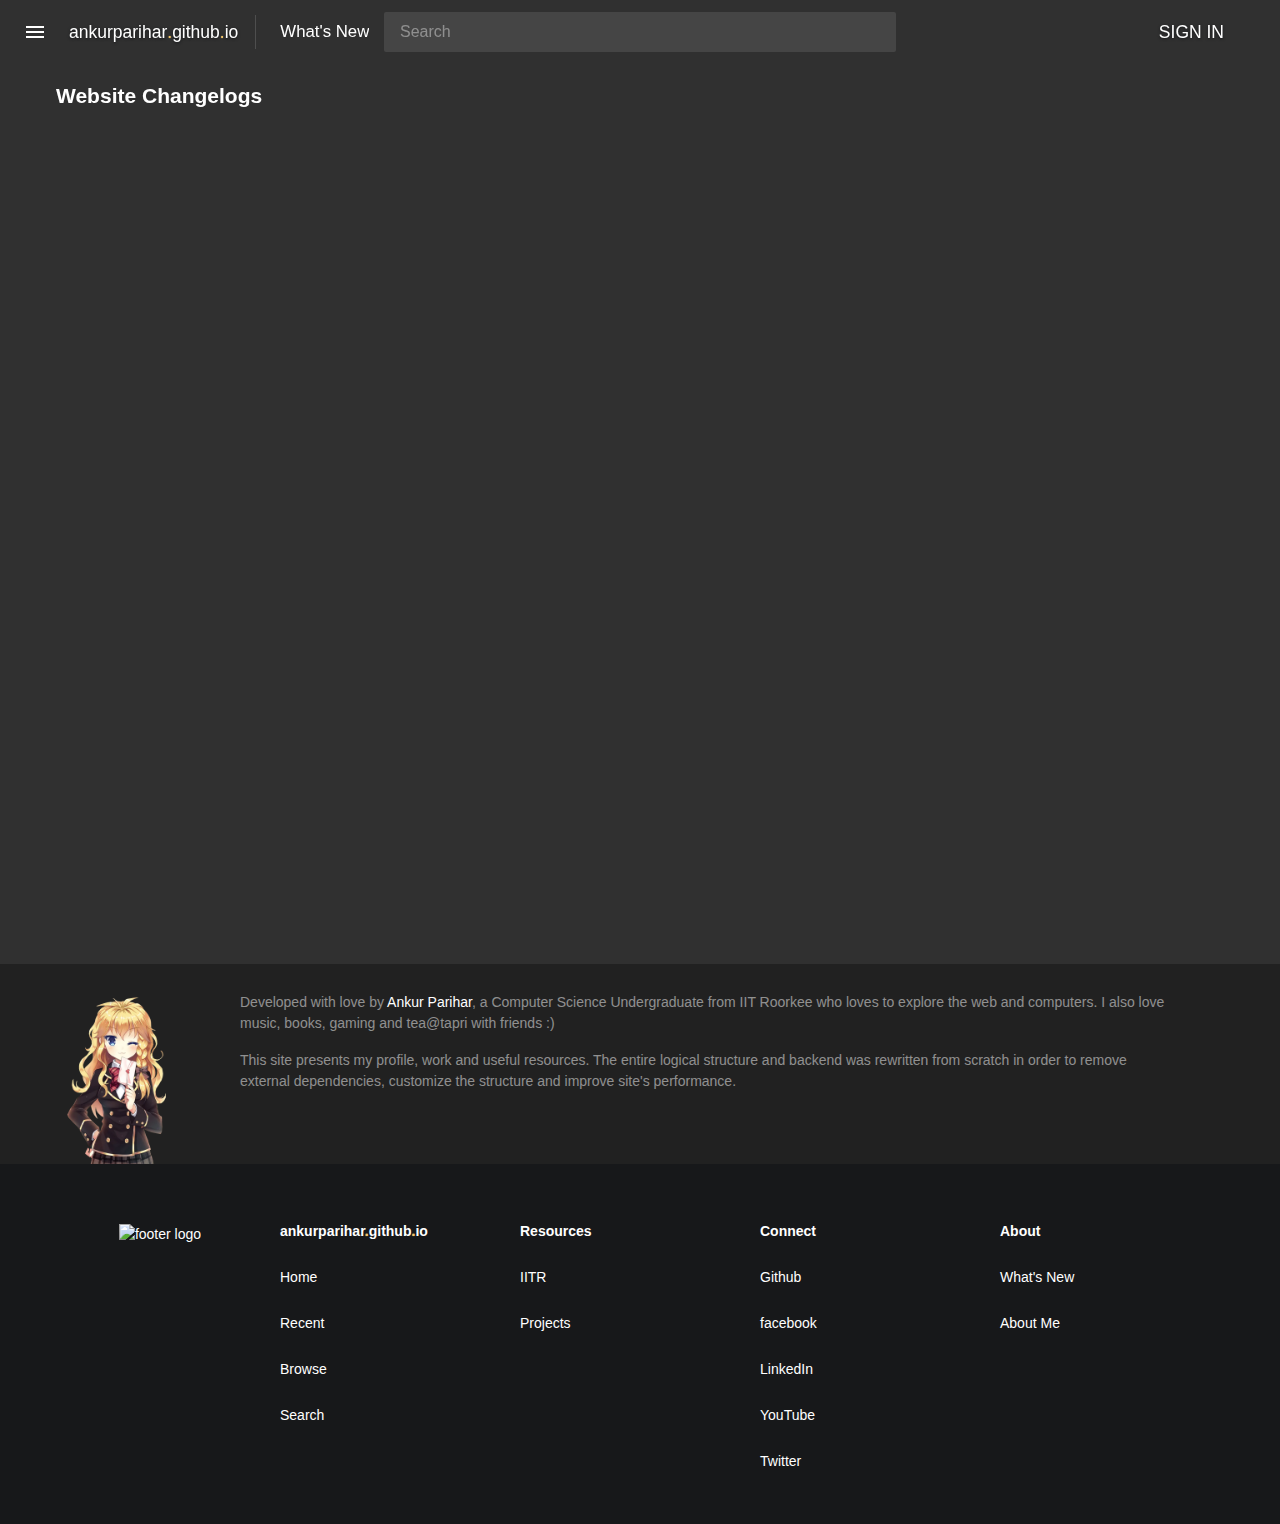
==== commit 7327c58c: "minor fixes" ====
--- a/changelog/index.html
+++ b/changelog/index.html
@@ -272,7 +272,7 @@
 			<div class="site-description">
 				<div class="sd-content" id="sd-container">
 					<p>Developed with love by <a href="https://github.com/ankurparihar" tabindex="-1" target="_blank" rel="noopener">Ankur Parihar</a>, a Computer Science Undergraduate from IIT Roorkee who loves to explore the web and computers. I also love music, books, gaming and tea@tapri with friends :)</p>
-					<p>This site presents my profile, work and useful resources. The entire logical structure and backend was rewritten from scratch in order to remove external dependies, customize the structure and improve site's performance.</p>
+					<p>This site presents my profile, work and useful resources. The entire logical structure and backend was rewritten from scratch in order to remove external dependencies, customize the structure and improve site's performance.</p>
 				</div>
 			</div>
 			<footer class="footer">
